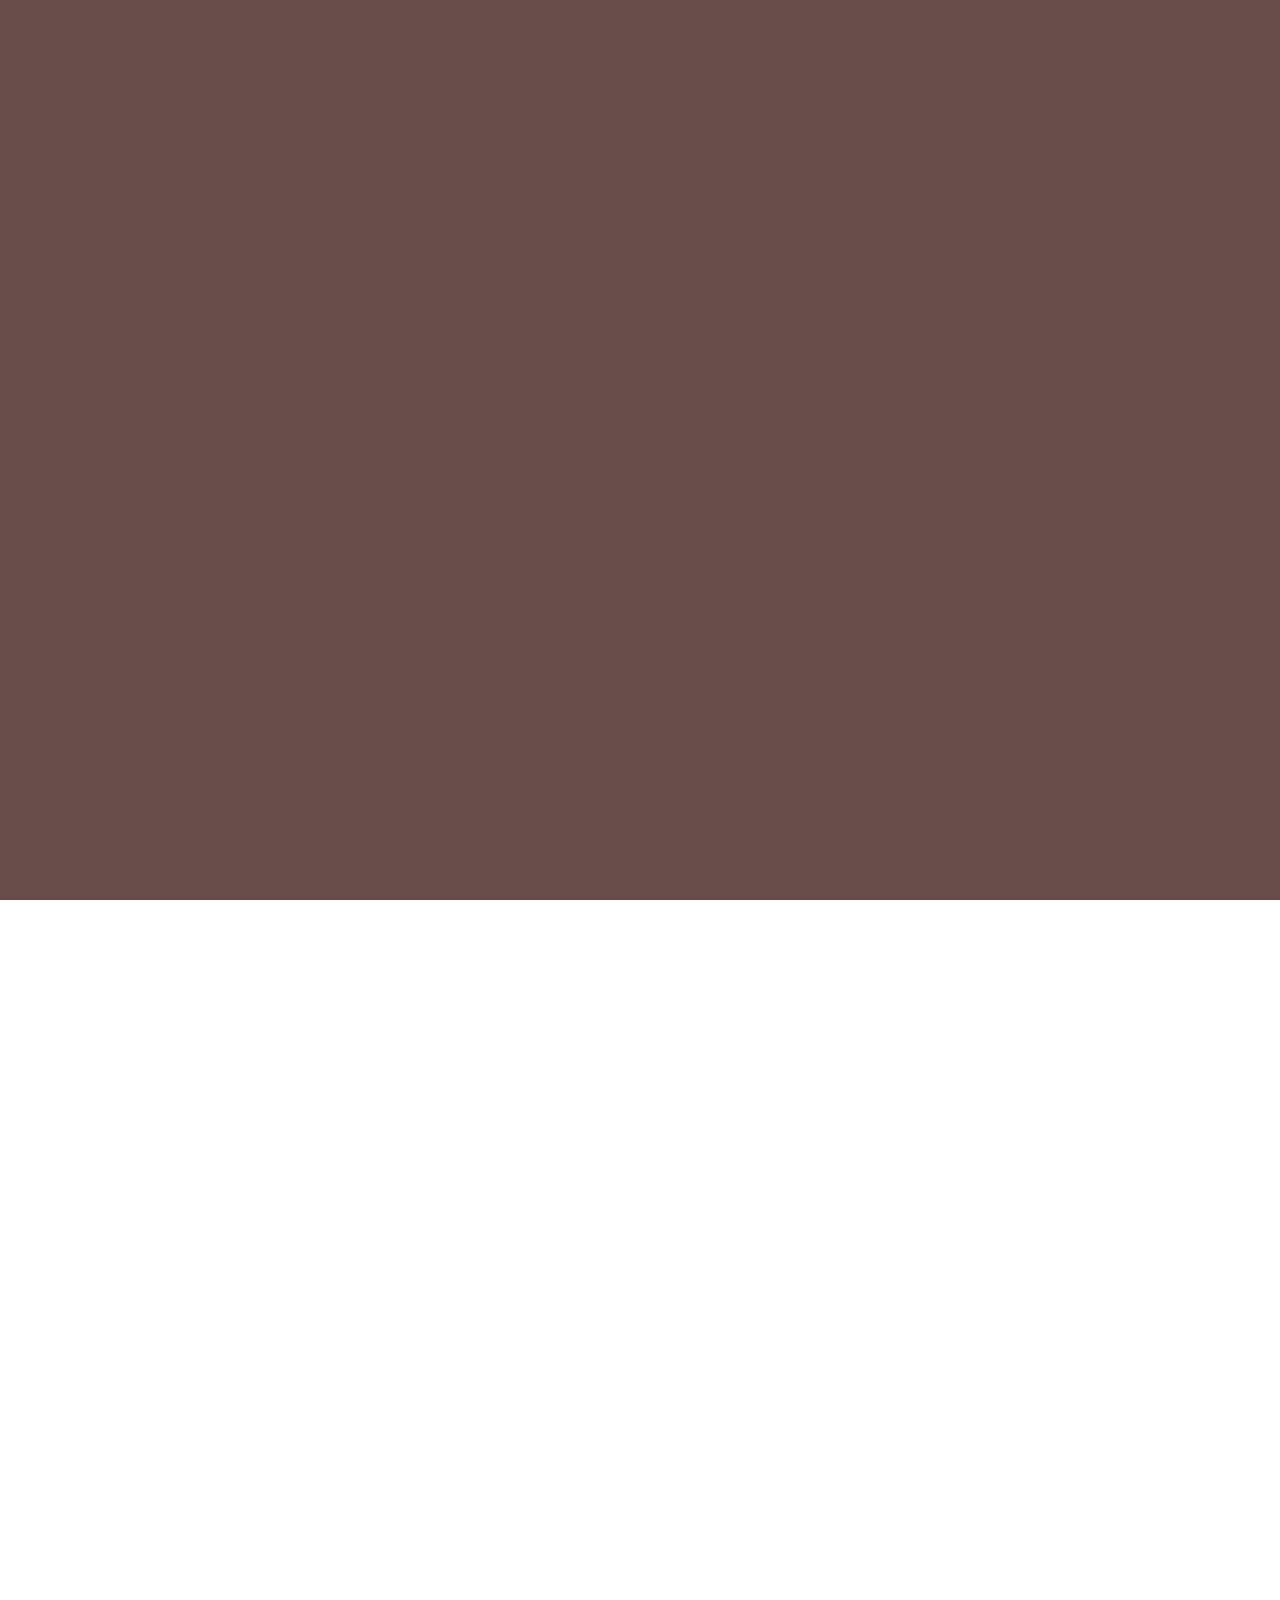
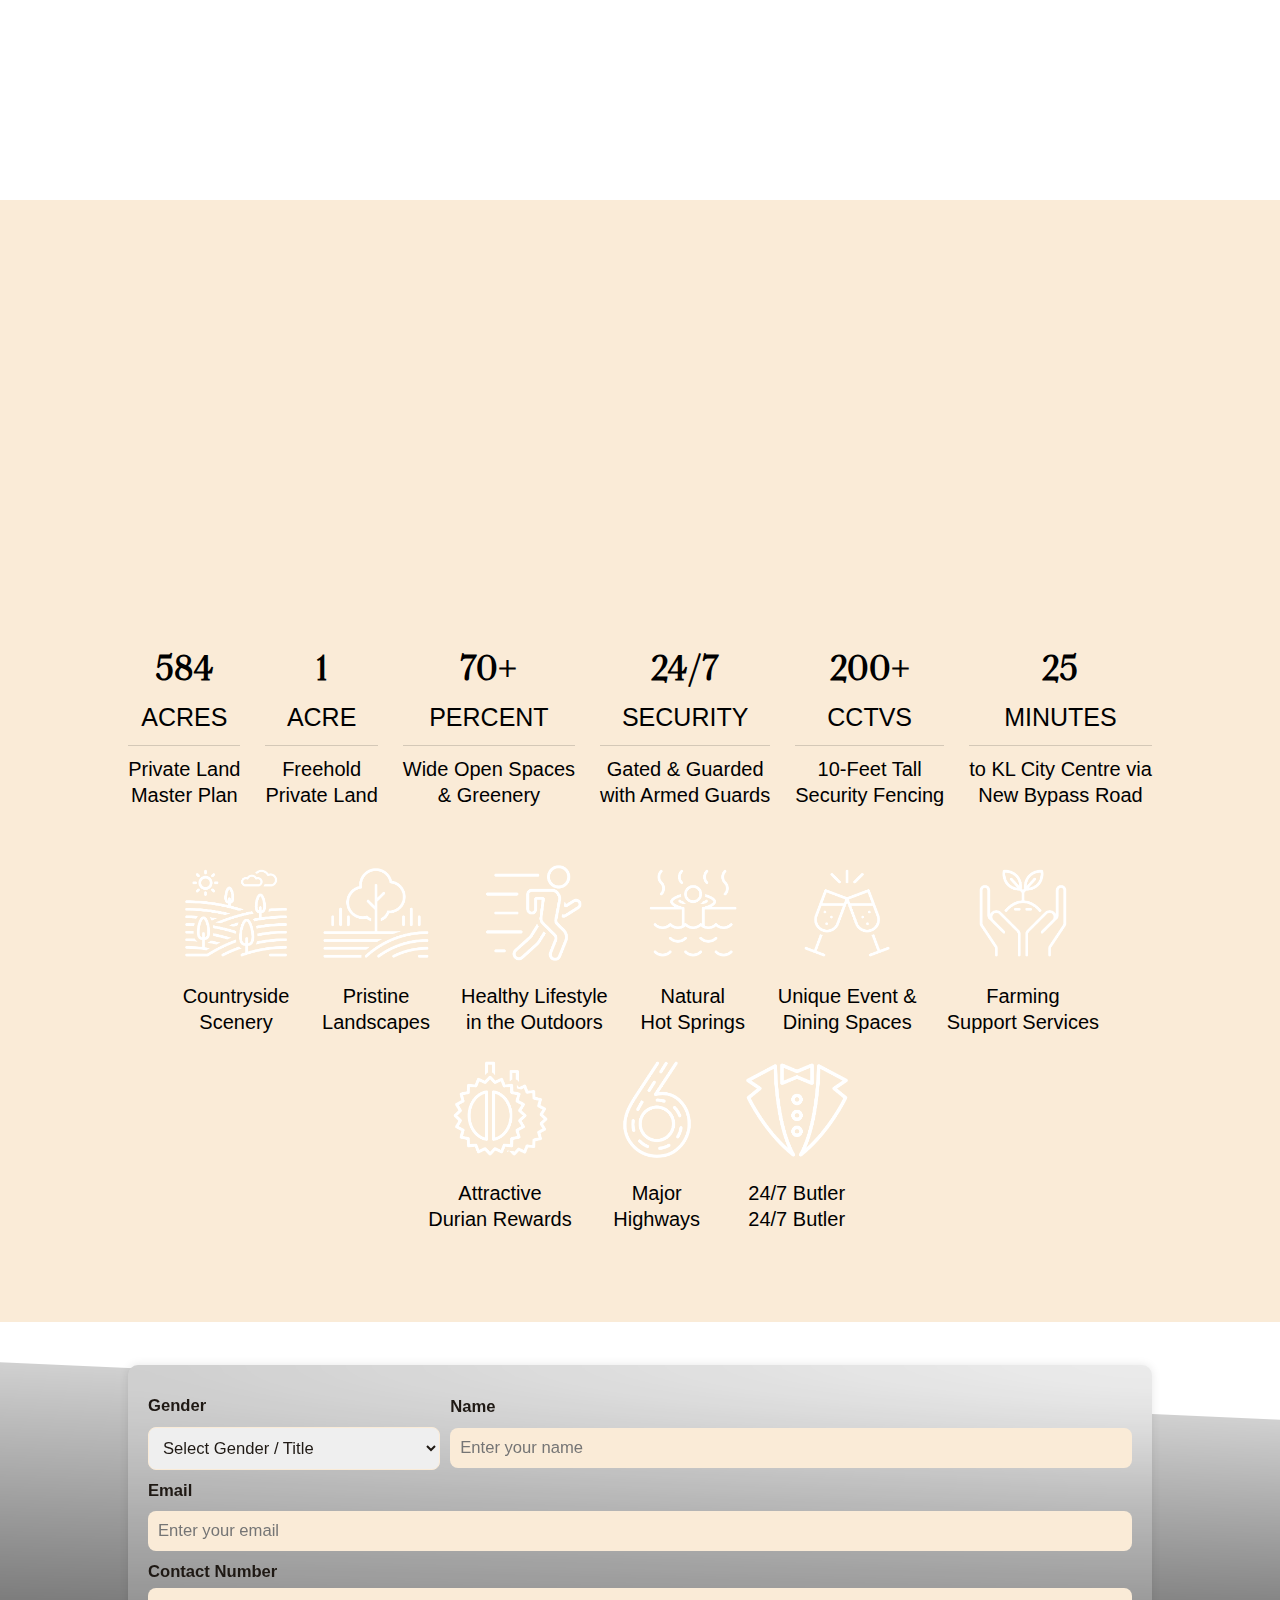
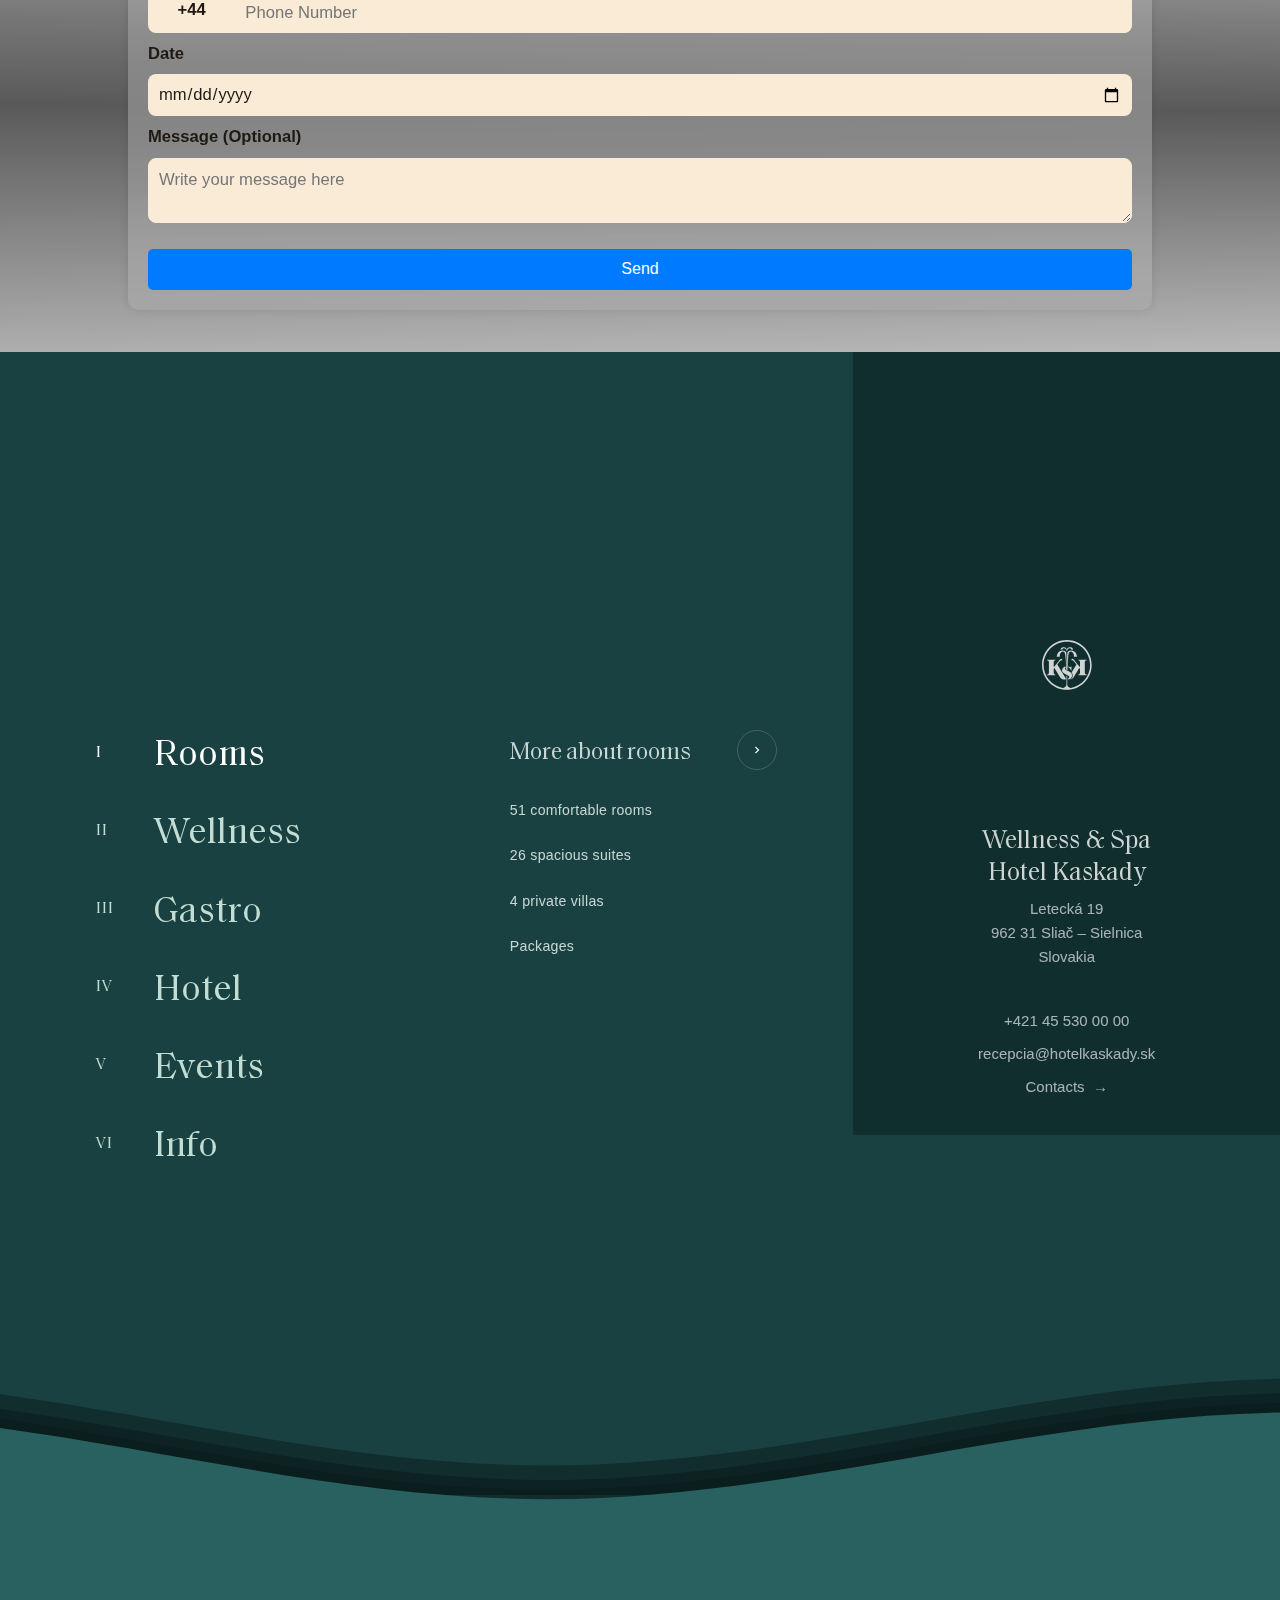
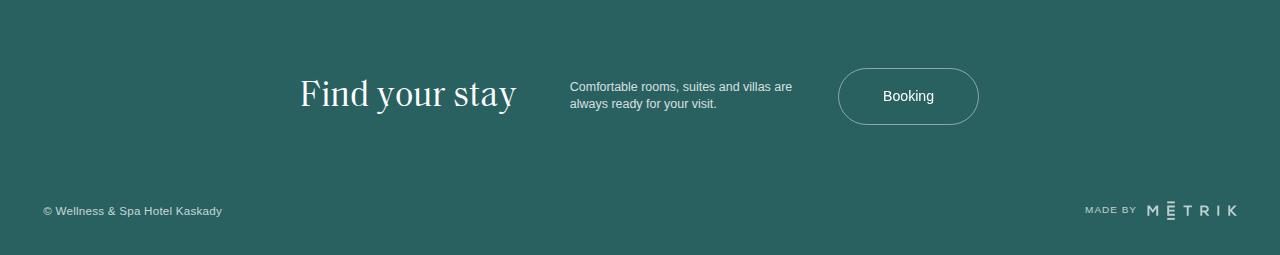
==== anyarahills.html @ d35d2a7c "d" ====
<!DOCTYPE html><!-- Last Published: Tue Nov 19 2024 10:41:06 GMT+0000 (Coordinated Universal Time) --><html data-wf-domain="www.resortkaskady.com" data-wf-page="60b0c490c031f89087d793e7" data-wf-site="60b0c490c031f80841d793e5" lang="sk"><head>
    <meta charset="utf-8">
    <title>Wellness &amp; Spa Hotel Kaskady | Your favorite place</title>
    <meta content="The stay at Wellness &amp; Spa Hotel Kaskady means enjoying every moment. Relax. Find inspiration. Be fascinated." name="description">
    <meta content="Wellness &amp; Spa Hotel Kaskady | Your favorite place" property="og:title">
    <meta content="The stay at Wellness &amp; Spa Hotel Kaskady means enjoying every moment. Relax. Find inspiration. Be fascinated." property="og:description">
    <meta content="sells/images/GgVtozpbyWX4.jpg" property="og:image">
    <meta content="Wellness &amp; Spa Hotel Kaskady | Your favorite place" property="twitter:title">
    <meta content="The stay at Wellness &amp; Spa Hotel Kaskady means enjoying every moment. Relax. Find inspiration. Be fascinated." property="twitter:description">
    <meta content="https://assets.website-files.com/60145755716f2e3b230c1124/602a9cf5f966793514f10085_hotel-kaskady-bg__1920px-3.jpg" property="twitter:image">
    <meta property="og:type" content="website">
    <meta content="summary_large_image" name="twitter:card">
    <meta content="width=device-width, initial-scale=1" name="viewport">
    <meta content="m-cFyQDbORcQg_k_8Sn9NoxxyPGBjOE7nVNSkgwhy8A" name="google-site-verification">
    <link href="sells/css/flGq9BdpFmHP.css" rel="stylesheet" type="text/css">
    <link href="sells/css/form.css" rel="stylesheet" type="text/css">
    <link href="https://fonts.googleapis.com" rel="preconnect">
    <link href="https://fonts.gstatic.com" rel="preconnect" crossorigin="anonymous">
    <script src="sells/sells/js/sR1V71ueuYWH.js" type="text/javascript"></script>
    <script type="text/javascript">
      WebFont.load({
        google: {
          families: ["Poppins:300,regular,500,600:latin,latin-ext"]
        }
      });
    </script>
    <script type="text/javascript">
      ! function(o, c) {
        var n = c.documentElement,
          t = " w-mod-";
        n.className += t + "js", ("ontouchstart" in o || o.DocumentTouch && c instanceof DocumentTouch) && (n.className += t + "touch")
      }(window, document);
    </script>
    <link href="sells/images/OXLt2rkQBcIz.png" rel="shortcut icon" type="image/x-icon">
    <link href="sells/images/jqY4pqpe7zoU.png" rel="apple-touch-icon">
    <link href="https://www.resortkaskady.com/" rel="canonical">
    <style>
      .letter {
        display: inline-block;
      }

      .tricksword {
        white-space: nowrap;
      }
    </style>
  </head>
  <body>
    <div style="display:flex" class="loading">
      <div class="loading__text">Loading</div>
      <div class="loading__bg"></div>
      <div class="loading__wrap">
        <div class="loading__inner">
          <div class="logo__cols--load">
            <div class="kaskady-date--load">2005</div>
          </div>
          <div class="logo--loader-img"></div>
          <div class="logo__cols--load is--left">
          </div>
        </div>
      </div>
    </div>
    <div class="navigation">
      <div class="nav__top">
        <div class="nav__col col-1">
          <div class="nav__menu"><img src="sells/images/KdRLh6AcHv7U.svg" loading="lazy" alt="" id="pointer-events-none" class="icon__cart">
            <div id="pointer-events-none" class="menu-txt">Menu</div>
            <div class="menu-fill"></div>
          </div>
        </div>
        <div class="nav__col">
          <div class="logo__cols">
          </div><a href="/" aria-current="page" class="logo__emblem w-inline-block w--current">
            Chris CK KL 
            <span>Real Estate</span>
          </a>
          <!-- <link rel="prefetch" href="/"> -->
          <div class="div-block-137"><a href="/" aria-current="page" class="logo__emblem w-inline-block w--current">
            Chris CK KL 
            <span>Real Estate</span>
          </a></div>
        </div>
        <div class="nav__col col-2"><a href="#contactsdfds" class="nav__main-btn w-inline-block">
            <div class="menu-txt">Contact</div><img src="sells/images/phbNumMx4SYU.svg" loading="lazy" alt="" id="pointer-events-none" class="icon__cart is--2">
            <div class="menu-fill"></div>
          </a>
          <link rel="prefetch" href="#contactsdfds">
        </div>
      </div>
      <div class="nav__bottom"><a href="/accommodation" class="nav-link w-inline-block">
          <div class="nav-text">Home </div>
          <div class="div-zaloha"></div>
        </a><a href="/wellness-spa" class="nav-link w-inline-block">
          <div class="nav-text">Concept</div>
          <div class="div-zaloha"></div>
        </a><a href="/gastro" class="nav-link w-inline-block">
          <div class="nav-text">The Anyara Reserve</div>
          <div class="div-zaloha"></div>
        </a><a href="/resort" class="nav-link w-inline-block">
          <div class="nav-text">Master Plan</div>
          <div class="div-zaloha"></div>
        </a><a href="/events" class="nav-link w-inline-block">
          <div class="nav-text">About KHK</div>
          <div class="div-zaloha"></div>
        </a><a href="/contacts" class="nav-link w-inline-block">
          <div class="nav-text">contact</div>
          <div class="div-zaloha"></div>
        </a>
        <div class="nav__line--path">
          <div class="nav__line--cursor"></div>
        </div>
        <div class="nav__bottom-line"></div>
      </div>
      <div class="menu">
        <div class="menu__inner">
          <div data-w-id="6708ed31-e1cd-5ded-c89d-1d54296d815e" class="close__anim">
            <div data-w-id="6708ed31-e1cd-5ded-c89d-1d54296d815f" class="close__btn"><img src="sells/images/3dXtLlJVq4OR.svg" loading="lazy" alt="" class="icon__in-btn is--close">
              <div class="close__circle"></div>
            </div>
          </div>
          <div class="menu__bg-wrap">
            <div class="menu__bg--reveal"></div>
            <div class="menu__bg--blend blended"></div><img src="sells/images/Mrsl1ZCHe6BB.jpg" loading="lazy" sizes="100vw" srcset="sells/images/N6mYXrMxb5pe.jpeg 500w, sells/images/WvWcvif4SMRk.jpeg 1080w, sells/images/CqbnOAouVzVC.jpeg 1600w, sells/images/Mrsl1ZCHe6BB.jpg 1712w" alt="Hotel a Spa Resort Kaskady - hlavný vchod" class="menu__bg--img">
          </div>
          <div class="menu__content">
            <div data-duration-in="300" data-duration-out="100" data-current="Tab 1" data-easing="ease" class="nav__tab w-tabs">
              <div class="nav__menu--left w-tab-menu"><a data-w-tab="Tab 1" class="menu__link-block3 w-inline-block w-tab-link w--current">
                  <div>Rooms</div>
                  <div class="menu__num">I</div>
                </a><a data-w-tab="Tab 2" class="menu__link-block3 w-inline-block w-tab-link">
                  <div>Wellness</div>
                  <div class="menu__num is--2">II</div>
                </a><a data-w-tab="Tab 3" class="menu__link-block3 w-inline-block w-tab-link">
                  <div>Gastro</div>
                  <div class="menu__num is--3">III</div>
                </a><a data-w-tab="Tab 4" class="menu__link-block3 w-inline-block w-tab-link">
                  <div>Hotel</div>
                  <div class="menu__num is--4">IV</div>
                </a><a data-w-tab="Tab 5" class="menu__link-block3 w-inline-block w-tab-link">
                  <div>Events</div>
                  <div class="menu__num is--5">V</div>
                </a><a data-w-tab="Tab 6" class="menu__link-block3 is--last w-inline-block w-tab-link">
                  <div>Info</div>
                  <div class="menu__num is--6">VI</div>
                </a></div>
              <div class="nav__menu--right w-tab-content">
                <div data-w-tab="Tab 1" class="tab__pane3 w-tab-pane w--tab-active">
                  <div class="menu__col2--inner"><a href="/accommodation" class="m__c-item is--main w-inline-block">
                      <div>More about rooms</div>
                      <div class="menu__plus"><img src="sells/images/vPLtL82MR2KX.svg" loading="lazy" alt="Tlačítko pokračovať na ďalšiu webovú stránku" class="tab__icon"><img src="sells/images/yTc3OErjDEbA.svg" loading="lazy" alt="" class="menu__plus--icon">
                        <div class="menu__plus--circle"></div>
                        <div class="menu__plus--fill"></div>
                      </div>
                    </a>
                    <div class="w-dyn-list">
                      <div role="list" class="w-dyn-items">
                        <div role="listitem" class="m__c-item w-dyn-item"><a href="/accommodation/rooms" class="m__c-link w-inline-block">
                            <div class="m__c-link-text">51 comfortable rooms</div>
                          </a></div>
                        <div role="listitem" class="m__c-item w-dyn-item"><a href="/accommodation/suites" class="m__c-link w-inline-block">
                            <div class="m__c-link-text">26 spacious suites</div>
                          </a></div>
                        <div role="listitem" class="m__c-item w-dyn-item"><a href="/accommodation/villas" class="m__c-link w-inline-block">
                            <div class="m__c-link-text">4 private villas</div>
                          </a></div>
                        <div role="listitem" class="m__c-item w-dyn-item"><a href="/accommodation/packages" class="m__c-link w-inline-block">
                            <div class="m__c-link-text">Packages</div>
                          </a></div>
                      </div>
                    </div>
                  </div>
                </div>
                <div data-w-tab="Tab 2" class="tab__pane3 w-tab-pane">
                  <div class="menu__col2--inner"><a href="/wellness-spa" class="m__c-item is--main w-inline-block">
                      <div>More about Wellness</div>
                      <div class="menu__plus"><img src="sells/images/vPLtL82MR2KX.svg" loading="lazy" alt="Tlačítko pokračovať na ďalšiu webovú stránku" class="tab__icon"><img src="sells/images/yTc3OErjDEbA.svg" loading="lazy" alt="" class="menu__plus--icon">
                        <div class="menu__plus--circle"></div>
                        <div class="menu__plus--fill"></div>
                      </div>
                    </a>
                    <div class="m__c-links--wrap w-dyn-list">
                      <div role="list" class="m__c-list w-dyn-items">
                        <div role="listitem" class="m__c-item w-dyn-item"><a href="/wellness-spa/thermal-pools" class="m__c-link w-inline-block">
                            <div class="m__c-link-text">Thermal pools</div>
                          </a></div>
                        <div role="listitem" class="m__c-item w-dyn-item"><a href="/wellness-spa/body-massages-treatments" class="m__c-link w-inline-block">
                            <div class="m__c-link-text">Massages and treatments</div>
                          </a></div>
                        <div role="listitem" class="m__c-item w-dyn-item"><a href="/wellness-spa/sauna-world" class="m__c-link w-inline-block">
                            <div class="m__c-link-text">Sauna world</div>
                          </a></div>
                        <div role="listitem" class="m__c-item w-dyn-item"><a href="/wellness-spa/thai-massages" class="m__c-link w-inline-block">
                            <div class="m__c-link-text">Thai massages</div>
                          </a></div>
                        <div role="listitem" class="m__c-item w-dyn-item"><a href="/wellness-spa/exotic-massages-treatments" class="m__c-link w-inline-block">
                            <div class="m__c-link-text">Bali massages and treatments</div>
                          </a></div>
                        <div role="listitem" class="m__c-item w-dyn-item"><a href="/wellness-spa/ayurvedic-healing-treatments" class="m__c-link w-inline-block">
                            <div class="m__c-link-text">Ayurvedic healing treatments</div>
                          </a></div>
                        <div role="listitem" class="m__c-item w-dyn-item"><a href="/wellness-spa/relaxing-body-wraps" class="m__c-link w-inline-block">
                            <div class="m__c-link-text">Relaxing body wraps</div>
                          </a></div>
                        <div role="listitem" class="m__c-item w-dyn-item"><a href="/wellness-spa/beauty-care" class="m__c-link w-inline-block">
                            <div class="m__c-link-text">Beauty care</div>
                          </a></div>
                      </div>
                    </div>
                  </div>
                </div>
                <div data-w-tab="Tab 3" class="tab__pane3 w-tab-pane">
                  <div class="menu__col2--inner"><a href="/gastro" class="m__c-item is--main w-inline-block">
                      <div>More about gastro</div>
                      <div class="menu__plus"><img src="sells/images/vPLtL82MR2KX.svg" loading="lazy" alt="Tlačítko pokračovať na ďalšiu webovú stránku" class="tab__icon"><img src="sells/images/yTc3OErjDEbA.svg" loading="lazy" alt="" class="menu__plus--icon">
                        <div class="menu__plus--circle"></div>
                        <div class="menu__plus--fill"></div>
                      </div>
                    </a>
                    <div class="m__c-links--wrap w-dyn-list">
                      <div role="list" class="m__c-list w-dyn-items">
                        <div role="listitem" class="m__c-item w-dyn-item"><a href="/gastro/restaurant" class="m__c-link w-inline-block">
                            <div class="m__c-link-text">Restaurant</div>
                          </a></div>
                        <div role="listitem" class="m__c-item w-dyn-item"><a href="/gastro/lobby-bar" class="m__c-link w-inline-block">
                            <div class="m__c-link-text">Lobby bar</div>
                          </a></div>
                        <div role="listitem" class="m__c-item w-dyn-item"><a href="/gastro/genuine-restaurant" class="m__c-link w-inline-block">
                            <div class="m__c-link-text">Koliba</div>
                          </a></div>
                      </div>
                    </div>
                  </div>
                </div>
                <div data-w-tab="Tab 4" class="tab__pane3 w-tab-pane">
                  <div class="menu__col2--inner"><a href="/resort" class="m__c-item is--main w-inline-block">
                      <div>More about hotel</div>
                      <div class="menu__plus"><img src="sells/images/vPLtL82MR2KX.svg" loading="lazy" alt="Tlačítko pokračovať na ďalšiu webovú stránku" class="tab__icon"><img src="sells/images/yTc3OErjDEbA.svg" loading="lazy" alt="" class="menu__plus--icon">
                        <div class="menu__plus--circle"></div>
                        <div class="menu__plus--fill"></div>
                      </div>
                    </a>
                    <div class="m__c-links--wrap">
                      <div class="m__c-list"><a href="/resort/kaskady-inclusive-services" class="m__c-item non-cms w-inline-block">
                          <div class="m__c-link-text">Kaskady Inclusive services</div>
                        </a><a href="/resort/gallery" class="m__c-item non-cms w-inline-block">
                          <div class="m__c-link-text">Galleries</div>
                        </a><a href="/resort/activities-trips" class="m__c-item non-cms w-inline-block">
                          <div class="m__c-link-text">Activities and trips</div>
                        </a></div>
                    </div>
                  </div>
                </div>
                <div data-w-tab="Tab 5" class="tab__pane3 w-tab-pane">
                  <div class="menu__col2--inner"><a href="/events" class="m__c-item is--main w-inline-block">
                      <div>More about events</div>
                      <div class="menu__plus"><img src="sells/images/vPLtL82MR2KX.svg" loading="lazy" alt="Tlačítko pokračovať na ďalšiu webovú stránku" class="tab__icon"><img src="sells/images/yTc3OErjDEbA.svg" loading="lazy" alt="" class="menu__plus--icon">
                        <div class="menu__plus--circle"></div>
                        <div class="menu__plus--fill"></div>
                      </div>
                    </a>
                    <div class="m__c-links--wrap">
                      <div class="m__c-list"><a href="/eventy/for-companies" class="m__c-item non-cms w-inline-block">
                          <div class="m__c-link-text">For companies</div>
                        </a><a href="/eventy/weddings-and-celebrations" class="m__c-item non-cms w-inline-block">
                          <div class="m__c-link-text">Weddings and celebrations</div>
                        </a></div>
                    </div>
                  </div>
                </div>
                <div data-w-tab="Tab 6" class="tab__pane3 w-tab-pane">
                  <div class="menu__col2--inner">
                    <div class="m__c-links--wrap w-dyn-list">
                      <div role="list" class="m__c-list w-dyn-items">
                        <div role="listitem" class="m__c-item w-dyn-item"><a href="/informations/important-information" class="m__c-link w-inline-block">
                            <div class="m__c-link-text">Important information</div>
                          </a></div>
                        <div role="listitem" class="m__c-item w-dyn-item"><a href="/informations/loyalty-program" class="m__c-link w-inline-block">
                            <div class="m__c-link-text">Loyalty program</div>
                          </a></div>
                        <div role="listitem" class="m__c-item w-dyn-item"><a href="/informations/we-think-ecologically" class="m__c-link w-inline-block">
                            <div class="m__c-link-text">We think ecologically</div>
                          </a></div>
                        <div role="listitem" class="m__c-item w-dyn-item"><a href="/informations/dual-education" class="m__c-link w-inline-block">
                            <div class="m__c-link-text">Dual education</div>
                          </a></div>
                      </div>
                    </div>
                    <div class="w-dyn-list">
                      <div role="list" class="w-dyn-items">
                        <div role="listitem" class="m__c-item w-dyn-item"><a href="https://cdn.prod.website-files.com/60b0c490c031f8ca86d793e8/60b4d02c2823760d7a88487f_GENERAL-CONTRACT-TERMS.pdf" class="m__c-link w-inline-block">
                            <div class="m__c-link-text">General contract terms</div>
                          </a></div>
                      </div>
                    </div>
                  </div>
                </div>
              </div>
            </div>
          </div>
          <div class="menu__column is--3">
            <div class="menu__col3--bg"></div>
            <div class="footer__col3--inner"><a href="/" aria-current="page" class="menu__logo-link w-inline-block w--current"><img src="sells/images/2veCRWmZIHTA.svg" loading="lazy" alt="Logo Kaskady - biele" class="menu__logo"></a>
              <div class="menu__adress">
                <div class="f-cont">
                  <div class="f-cont__title">Hotel &amp; Spa<br>Resort Kaskady</div><a href="https://goo.gl/maps/vLiqq4ydeUbgNubE8" target="_blank" class="f-cont__address in--nav w-inline-block">
                    <div>Letecká 19<br>962 31 Sliač – Sielnica<br>Slovakia</div>
                  </a>
                </div>
                <div class="f-cont"><a href="tel:+421455300000" class="acc__contact-link in--footer w-inline-block">
                    <div>+421 45 530 00 00</div>
                    <div class="acc__cl__line is--white"></div>
                  </a><a href="mailto:recepcia@hotelkaskady.sk?subject=Recepcia%20-%20kontakt%20z%20webu" class="acc__contact-link in--footer w-inline-block">
                    <div>recepcia@hotelkaskady.sk</div>
                    <div class="acc__cl__line is--white"></div>
                  </a><a href="/contacts" class="acc__contact-link in--footer w-inline-block">
                    <div>Contacts &nbsp;→</div>
                    <div class="acc__cl__line is--white"></div>
                  </a></div>
              </div>
              <div class="menu__socials"><a href="https://www.tripadvisor.com/Hotel_Review-g274940-d1189448-Reviews-or20-Hotel_Spa_Resort_Kaskady-Sliac_Banska_Bystrica_Region.html" target="_blank" class="menu__social w-inline-block">
                  <div class="div-zaloha"></div><img src="sells/images/tgVh3HYP052I.svg" loading="lazy" alt="Trip advisor logo emblem svg" class="icon-social">
                </a><a href="https://www.facebook.com/hotelkaskady.sk" target="_blank" class="menu__social w-inline-block">
                  <div class="div-zaloha"></div><img src="sells/images/IpWSnoGYCxIF.svg" loading="lazy" alt="" class="icon-social">
                </a><a href="https://www.instagram.com/wellness_spa_hotel_kaskady/" target="_blank" class="menu__social w-inline-block">
                  <div class="div-zaloha"></div><img src="sells/images/jShzzV3n2kmW.svg" loading="lazy" alt="" class="icon-social">
                </a><a href="https://www.youtube.com/channel/UCQjJq5YMxYu6JitAHMRqdAw" target="_blank" class="menu__social w-inline-block">
                  <div class="div-zaloha"></div><img src="sells/images/6Sbsr7uKy9XD.svg" loading="lazy" alt="" class="icon-social">
                </a></div>
            </div>
          </div>
        </div>
        <div class="menu__bg"></div>
      </div>
      <div class="left-bg-blur">
        <div class="embed-code-2 w-embed">
          <style>
            .left-bg-blur {
              backdrop-filter: blur(8px);
              -webkit-backdrop-filter: blur(8px);
            }
          </style>
        </div>
      </div>
      <div class="embed-code w-embed">
        <style type="text/css">
          @media only screen and (min-width: 1560px) {
            body {
              font-size: 17px;
            }
          }

          @media only screen and (min-width: 992px) and (max-width: 1200px) {
            p {
              font-size: 12.48px;
            }
          }

          .body-load {
            overflow: hidden;
            height: 100vh;
          }

          #hide-scrollbar::-webkit-scrollbar {
            overflow-y: hidden;
            width: 0px !important;
            background: transparent !important;
          }

          #hide-scrollbar {
            overflow: -moz-scrollbars-none;
          }

          #hide-scrollbar {
            -ms-overflow-style: none;
          }

          .follow__bg {
            pointer-events: none;
          }

          .room__page-box {
            mix-blend-mode: multiply;
          }

          .blended {
            mix-blend-mode: multiply;
          }

          .blured {
            backdrop-filter: blur(15px);
            -webkit-backdrop-filter: blur(15px)
          }

          .blured-8 {
            backdrop-filter: blur(8px);
            -webkit-backdrop-filter: blur(8px)
          }

          .marquee {
            position: relative;
            overflow: hidden;
            --offset: 15vh;
            --move-initial: calc(-25% + var(--offset));
            --move-final: calc(-50% + var(--offset));
          }

          .marquee__inner {
            width: fit-content;
            display: flex;
            position: relative;
            transform: translate3d(var(--move-initial), 0, 0);
            animation: marquee 10s linear infinite;
          }

          .marquee span {
            font-size: 15vh;
            padding: 0 15vh;
            white-space: nowrap;
            color: #e7e3de;
            font-family: Saoltext, sans-serif;
            font-weight: 400;
          }

          #marquee--is-white span {
            color: white !important;
          }

          @keyframes marquee {
            0% {
              transform: translate3d(var(--move-initial), 0, 0);
            }

            100% {
              transform: translate3d(var(--move-final), 0, 0);
            }
          }

          #pointer-events-none {
            pointer-events: none;
          }

          img {
            -webkit-touch-callout: none;
            -webkit-user-select: none;
            -khtml-user-select: none;
            -moz-user-select: none;
            -ms-user-select: none;
            user-select: none;
          }

          input,
          textarea {
            -webkit-appearance: none;
            -moz-appearance: none;
            appearance: none;
          }

          .drag-slider-container {
            overflow-x: hidden;
          }

          .drag-slider-slidable {
            will-change: transform;
          }
        </style>
      </div>
    </div>
    <div class="sec__page1 is--main">
      <div class="container c-scroll-hide">
        <div class="h-toptitle2 in--home">For Those Who</div>
        <h1 class="h-main fadesideuvod tricks">Live The Extraordinary</h1>
      </div><a href="/informations/offer-during-covid-19" class="circle-info w-inline-block">
        <div class="info-circle-lottie" data-w-id="24739afa-0fec-a3d2-4d68-d6ee9285bcee" data-animation-type="lottie" data-src="https://cdn.prod.website-files.com/60b0c490c031f80841d793e5/60b0c490c031f82264d798ac_circle-line-anim13.json" data-loop="1" data-direction="1" data-autoplay="1" data-is-ix2-target="0" data-renderer="svg" data-default-duration="13" data-duration="0"></div>
        <div class="circle-p">IMPORTANT INFO</div>
      </a>
      <div class="slider__200vh">
        <div class="slider__100vh">
          <div class="kaskady__slider">
            <div class="kaskady__bg-overlay blended"></div>
            <div class="kaskady__bgs">
              <div class="kaskady__bgs--inner">
                <div class="kaskady__container">
                  <div style="width:100vw" class="kaskady__img--out"><img src="sells/images/slider-1.jpg" alt="Gastronómia v kolibe Kaskady" class="kaskady-img bg-anim1"></div>
                  <div class="kaskady__img--out2"><img src="sells/images/slider-2.jpg" class="kaskady-img bg-anim2"></div><img src="sells/images/slider-3.jpg" alt="Resort Kaskady pool"class="kaskady-img--last">
                  <div style="width:100vw" class="kaskady__img--out"><img src="sells/images/slider-4.jpg" alt="Gastronómia v kolibe Kaskady" class="kaskady-img bg-anim1"></div>
                </div>
              </div>
            </div>
          </div>
        </div>
      </div>
    </div>
    <div id="resort" class="sec__all s-bg-white">
      <!-- Start Video Banner -->
      <div class="sec s-home-start ">
                  <!-- Start Video Banner -->
                   <div class="video-container">
                    <div class="video-banner" style="text-align: center;">
                      <iframe width="1000" height="500" src="https://www.youtube.com/embed/DCbwAX3jFq0?si=pvRsPLrth2w6hlLv" title="YouTube video player" frameborder="0" allow="accelerometer; autoplay; clipboard-write; encrypted-media; gyroscope; picture-in-picture; web-share" referrerpolicy="strict-origin-when-cross-origin" allowfullscreen style="margin: auto;"></iframe>
                     </div>
                   </div>

                  <!-- End Video Banner -->

      </div>
      <!-- End Video Banner -->

      <!-- Start 3td Section -->
      <div class="sec s-padd-overflow" style="background-color: antiquewhite;">
        <div class="container c-height-85vh">
          <h2 id="miraclein1" class="welcome-title wt-home miraclefade1 tricks">A PRESTIGIOUS PRIVATE DEVELOPMENT OFFERING MODERN COUNTRYSIDE LIVING AMONGST <span class="s-wel">ACRES OF NATURAL GREEN SURROUNDINGS WITHIN KLANG VALLEY.</span>
          </h2>
          <div class="item-number-counter-wrapper">
            <div class="item-number">
              <h3 class="item-number-title">584</h3>
              <p class="item-number-sub-title">ACRES</p>
              <span class="item-def">Private Land <br> Master Plan</span>
            </div>
            <div class="item-number">
              <h3 class="item-number-title">1</h3>
              <p class="item-number-sub-title">ACRE</p>
              <span class="item-def">Freehold <br>
                Private Land</span>
            </div>
            <div class="item-number">
              <h3 class="item-number-title">70+</h3>
              <p class="item-number-sub-title">PERCENT</p>
              <span class="item-def">Wide Open Spaces <br>& Greenery</span>
            </div>
            <div class="item-number">
              <h3 class="item-number-title">24/7</h3>
              <p class="item-number-sub-title">SECURITY</p>
              <span class="item-def">Gated & Guarded<br> with Armed Guards</span>
            </div>
            <div class="item-number">
              <h3 class="item-number-title">200+</h3>
              <p class="item-number-sub-title">CCTVS</p>
              <span class="item-def">10-Feet Tall <br>Security Fencing</span>
            </div>
            <div class="item-number">
              <h3 class="item-number-title">25</h3>
              <p class="item-number-sub-title">MINUTES</p>
              <span class="item-def">to KL City Centre via <br> New Bypass Road</span>
            </div>
          </div>
          <div class="item-image-counter-wrapper">
            <div class="item-number">
              <div class="item-img">
                <img src="sells/images/com-logo1.png" alt="">
              </div>
              <span class="item-img-title">Countryside <br>
                Scenery</span>
            </div>
            <div class="item-number">
              <div class="item-number">
                <div class="item-img">
                  <img src="sells/images/com-logo2.png" alt="">
                </div>
                <span class="item-img-title">Pristine <br>
                  Landscapes</span>
              </div>
            </div>
            <div class="item-number">
              <div class="item-number">
                <div class="item-img">
                  <img src="sells/images/com-logo3.png" alt="">
                </div>
                <span class="item-img-title">Healthy Lifestyle <br>
                  in the Outdoors</span>
              </div>
            </div>
            <div class="item-number">
              <div class="item-number">
                <div class="item-img">
                  <img src="sells/images/com-logo4.png" alt="">
                </div>
                <span class="item-img-title">Natural <br>
                  Hot Springs</span>
              </div>
            </div>
            <div class="item-number">
              <div class="item-number">
                <div class="item-img">
                  <img src="sells/images/com-logo5.png" alt="">
                </div>
                <span class="item-img-title">Unique Event & <br>
                  Dining Spaces</span>
              </div>
            </div>
            <div class="item-number">
              <div class="item-number">
                <div class="item-img">
                  <img src="sells/images/com-logo6.png" alt="">
                </div>
                <span class="item-img-title">Farming <br>
                  Support Services</span>
              </div>
            </div>
            <div class="item-number">
              <div class="item-number">
                <div class="item-img">
                  <img src="sells/images/com-logo7.png" alt="">
                </div>
                <span class="item-img-title">Attractive <br>
                  Durian Rewards</span>
              </div>
            </div>
            <div class="item-number">
              <div class="item-number">
                <div class="item-img">
                  <img src="sells/images/com-logo8.png" alt="">
                </div>
                <span class="item-img-title">Major <br>
                  Highways</span>
              </div>
            </div>
            <div class="item-number">
              <div class="item-number">
                <div class="item-img">
                  <img src="sells/images/com-logo9.png" alt="">
                </div>
                <span class="item-img-title">24/7 Butler <br>
                  24/7 Butler</span>
              </div>
            </div>
          </div>
        </div>
      </div>
      <!-- End 3td Section -->


      <div class="sec footer-cta" id="contactsdfds">
        <div class="container c-abs-cta">
          <form id="contactForm" method="POST" action="send_mail.php">
            <!-- Step 1: Select Gender -->
             <div class="nameing-display">
                <div class="main-gen">
                    <label for="gender">Gender</label>
                    <select id="gender" name="gender" required>
                      <option value="">Select Gender / Title</option>
                      <option value="Mr">MR</option>
                      <option value="Mrs">MRS</option>
                      <option value="Miss">MISS</option>
                      <option value="Dr">DR</option>
                      <option value="Dato">DATO</option>
                      <option value="Dato Sri">DATO SRI</option>
                      <option value="Datin">DATIN</option>
                      <option value="Tan Sri">TAN SRI</option>
                      <option value="Puan Sri">PUAN SRI</option>
                    </select>
                </div>
                <div class="main-name">
                    <label for="name">Name</label>
                    <input type="text" id="name" name="name" placeholder="Enter your name" required>
                </div>
             </div>
            <!-- Step 3: Write Email -->
            <label for="email">Email</label>
            <input type="email" id="email" name="email" placeholder="Enter your email" required>
    
            <!-- Step 4: Country Code and Phone Number -->
            <label for="contact">Contact Number</label>
            <div class="select-box">
                <div class="selected-option">
                    <div>
                        <span class="iconify" data-icon="flag:gb-4x3"></span>
                        <strong>+44</strong>
                    </div>
                    <input type="tel" id="contact" name="contact" placeholder="Phone Number" required>
                </div>
                <div class="options">
                    <input type="text" class="search-box" placeholder="Search Country Name">
                    <ol></ol>
                </div>
            </div>
    
            <!-- Step 5: Pick the Date -->
            <label for="date">Date</label>
            <input type="date" id="date" name="date" required>
    
            <!-- Step 6: Optional Message -->
            <label for="message">Message (Optional)</label>
            <textarea id="message" name="message" placeholder="Write your message here"></textarea>
    
            <!-- Submit Button -->
            <button type="submit">Send</button>
        </form>
        </div>
        <div class="_3d-transform is--flex">
          <div class="bg__rotate _w--footer">
<img src="https://cdn.prod.website-files.com/60b0c490c031f80841d793e5/60b0c490c031f86bfbd79540_2-izbova-suita-prestige-1.jpg" alt="Ubytovanie v resorte Kaskady" class="img__rotate">
            <div class="bg--gradient-1"></div>
          </div>
        </div>
      </div>

    </div>




    </div>
    <div class="footer3">
      <div data-w-id="ca4e4518-21c1-d5b2-39dc-4d60f81a5ef9" class="footer__inner3">
        <div class="div-block-133">
          <div data-duration-in="300" data-duration-out="100" data-current="Tab 1" data-easing="ease" class="nav__tab w-tabs">
            <div class="nav__menu--left w-tab-menu"><a data-w-tab="Tab 1" class="menu__link-block3 w-inline-block w-tab-link w--current">
                <div>Rooms</div>
                <div class="menu__num">I</div>
              </a><a data-w-tab="Tab 2" class="menu__link-block3 w-inline-block w-tab-link">
                <div>Wellness</div>
                <div class="menu__num is--2">II</div>
              </a><a data-w-tab="Tab 3" class="menu__link-block3 w-inline-block w-tab-link">
                <div>Gastro</div>
                <div class="menu__num is--3">III</div>
              </a><a data-w-tab="Tab 4" class="menu__link-block3 w-inline-block w-tab-link">
                <div>Hotel</div>
                <div class="menu__num is--4">IV</div>
              </a><a data-w-tab="Tab 5" class="menu__link-block3 w-inline-block w-tab-link">
                <div>Events</div>
                <div class="menu__num is--5">V</div>
              </a><a data-w-tab="Tab 6" class="menu__link-block3 is--last w-inline-block w-tab-link">
                <div>Info</div>
                <div class="menu__num is--6">VI</div>
              </a></div>
            <div class="nav__menu--right w-tab-content">
              <div data-w-tab="Tab 1" class="tab__pane3 w-tab-pane w--tab-active">
                <div class="menu__col2--inner"><a href="/accommodation" class="m__c-item is--main w-inline-block">
                    <div>More about rooms</div>
                    <div class="menu__plus"><img src="sells/images/vPLtL82MR2KX.svg" loading="lazy" alt="Tlačítko pokračovať na ďalšiu webovú stránku" class="tab__icon"><img src="sells/images/yTc3OErjDEbA.svg" loading="lazy" alt="" class="menu__plus--icon">
                      <div class="menu__plus--circle"></div>
                      <div class="menu__plus--fill"></div>
                    </div>
                  </a>
                  <div class="w-dyn-list">
                    <div role="list" class="w-dyn-items">
                      <div role="listitem" class="m__c-item w-dyn-item"><a href="/accommodation/rooms" class="m__c-link w-inline-block">
                          <div class="m__c-link-text">51 comfortable rooms</div>
                        </a></div>
                      <div role="listitem" class="m__c-item w-dyn-item"><a href="/accommodation/suites" class="m__c-link w-inline-block">
                          <div class="m__c-link-text">26 spacious suites</div>
                        </a></div>
                      <div role="listitem" class="m__c-item w-dyn-item"><a href="/accommodation/villas" class="m__c-link w-inline-block">
                          <div class="m__c-link-text">4 private villas</div>
                        </a></div>
                      <div role="listitem" class="m__c-item w-dyn-item"><a href="/accommodation/packages" class="m__c-link w-inline-block">
                          <div class="m__c-link-text">Packages</div>
                        </a></div>
                    </div>
                  </div>
                </div>
              </div>
              <div data-w-tab="Tab 2" class="tab__pane3 w-tab-pane">
                <div class="menu__col2--inner"><a href="/wellness-spa" class="m__c-item is--main w-inline-block">
                    <div>More about Wellness</div>
                    <div class="menu__plus"><img src="sells/images/vPLtL82MR2KX.svg" loading="lazy" alt="Tlačítko pokračovať na ďalšiu webovú stránku" class="tab__icon"><img src="sells/images/yTc3OErjDEbA.svg" loading="lazy" alt="" class="menu__plus--icon">
                      <div class="menu__plus--circle"></div>
                      <div class="menu__plus--fill"></div>
                    </div>
                  </a>
                  <div class="m__c-links--wrap w-dyn-list">
                    <div role="list" class="m__c-list w-dyn-items">
                      <div role="listitem" class="m__c-item w-dyn-item"><a href="/wellness-spa/thermal-pools" class="m__c-link w-inline-block">
                          <div class="m__c-link-text">Thermal pools</div>
                        </a></div>
                      <div role="listitem" class="m__c-item w-dyn-item"><a href="/wellness-spa/body-massages-treatments" class="m__c-link w-inline-block">
                          <div class="m__c-link-text">Massages and treatments</div>
                        </a></div>
                      <div role="listitem" class="m__c-item w-dyn-item"><a href="/wellness-spa/sauna-world" class="m__c-link w-inline-block">
                          <div class="m__c-link-text">Sauna world</div>
                        </a></div>
                      <div role="listitem" class="m__c-item w-dyn-item"><a href="/wellness-spa/thai-massages" class="m__c-link w-inline-block">
                          <div class="m__c-link-text">Thai massages</div>
                        </a></div>
                      <div role="listitem" class="m__c-item w-dyn-item"><a href="/wellness-spa/exotic-massages-treatments" class="m__c-link w-inline-block">
                          <div class="m__c-link-text">Bali massages and treatments</div>
                        </a></div>
                      <div role="listitem" class="m__c-item w-dyn-item"><a href="/wellness-spa/ayurvedic-healing-treatments" class="m__c-link w-inline-block">
                          <div class="m__c-link-text">Ayurvedic healing treatments</div>
                        </a></div>
                      <div role="listitem" class="m__c-item w-dyn-item"><a href="/wellness-spa/relaxing-body-wraps" class="m__c-link w-inline-block">
                          <div class="m__c-link-text">Relaxing body wraps</div>
                        </a></div>
                      <div role="listitem" class="m__c-item w-dyn-item"><a href="/wellness-spa/beauty-care" class="m__c-link w-inline-block">
                          <div class="m__c-link-text">Beauty care</div>
                        </a></div>
                    </div>
                  </div>
                </div>
              </div>
              <div data-w-tab="Tab 3" class="tab__pane3 w-tab-pane">
                <div class="menu__col2--inner"><a href="/gastro" class="m__c-item is--main w-inline-block">
                    <div>More about gastro</div>
                    <div class="menu__plus"><img src="sells/images/vPLtL82MR2KX.svg" loading="lazy" alt="Tlačítko pokračovať na ďalšiu webovú stránku" class="tab__icon"><img src="sells/images/yTc3OErjDEbA.svg" loading="lazy" alt="" class="menu__plus--icon">
                      <div class="menu__plus--circle"></div>
                      <div class="menu__plus--fill"></div>
                    </div>
                  </a>
                  <div class="m__c-links--wrap w-dyn-list">
                    <div role="list" class="m__c-list w-dyn-items">
                      <div role="listitem" class="m__c-item w-dyn-item"><a href="/gastro/restaurant" class="m__c-link w-inline-block">
                          <div class="m__c-link-text">Restaurant</div>
                        </a></div>
                      <div role="listitem" class="m__c-item w-dyn-item"><a href="/gastro/lobby-bar" class="m__c-link w-inline-block">
                          <div class="m__c-link-text">Lobby bar</div>
                        </a></div>
                      <div role="listitem" class="m__c-item w-dyn-item"><a href="/gastro/genuine-restaurant" class="m__c-link w-inline-block">
                          <div class="m__c-link-text">Koliba</div>
                        </a></div>
                    </div>
                  </div>
                </div>
              </div>
              <div data-w-tab="Tab 4" class="tab__pane3 w-tab-pane">
                <div class="menu__col2--inner"><a href="/resort" class="m__c-item is--main w-inline-block">
                    <div>More about hotel</div>
                    <div class="menu__plus"><img src="sells/images/vPLtL82MR2KX.svg" loading="lazy" alt="Tlačítko pokračovať na ďalšiu webovú stránku" class="tab__icon"><img src="sells/images/yTc3OErjDEbA.svg" loading="lazy" alt="" class="menu__plus--icon">
                      <div class="menu__plus--circle"></div>
                      <div class="menu__plus--fill"></div>
                    </div>
                  </a>
                  <div class="m__c-links--wrap">
                    <div class="m__c-list"><a href="/resort/kaskady-inclusive-services" class="m__c-item non-cms w-inline-block">
                        <div class="m__c-link-text">Kaskady Inclusive services</div>
                      </a><a href="/resort/gallery" class="m__c-item non-cms w-inline-block">
                        <div class="m__c-link-text">Galleries</div>
                      </a><a href="/resort/activities-trips" class="m__c-item non-cms w-inline-block">
                        <div class="m__c-link-text">Activities and trips</div>
                      </a></div>
                  </div>
                </div>
              </div>
              <div data-w-tab="Tab 5" class="tab__pane3 w-tab-pane">
                <div class="menu__col2--inner"><a href="/events" class="m__c-item is--main w-inline-block">
                    <div>More about events</div>
                    <div class="menu__plus"><img src="sells/images/vPLtL82MR2KX.svg" loading="lazy" alt="Tlačítko pokračovať na ďalšiu webovú stránku" class="tab__icon"><img src="sells/images/yTc3OErjDEbA.svg" loading="lazy" alt="" class="menu__plus--icon">
                      <div class="menu__plus--circle"></div>
                      <div class="menu__plus--fill"></div>
                    </div>
                  </a>
                  <div class="m__c-links--wrap">
                    <div class="m__c-list"><a href="/eventy/for-companies" class="m__c-item non-cms w-inline-block">
                        <div class="m__c-link-text">For companies</div>
                      </a><a href="/eventy/weddings-and-celebrations" class="m__c-item non-cms w-inline-block">
                        <div class="m__c-link-text">Weddings and celebrations</div>
                      </a></div>
                  </div>
                </div>
              </div>
              <div data-w-tab="Tab 6" class="tab__pane3 w-tab-pane">
                <div class="menu__col2--inner">
                  <div class="m__c-links--wrap w-dyn-list">
                    <div role="list" class="m__c-list w-dyn-items">
                      <div role="listitem" class="m__c-item w-dyn-item"><a href="/informations/important-information" class="m__c-link w-inline-block">
                          <div class="m__c-link-text">Important information</div>
                        </a></div>
                      <div role="listitem" class="m__c-item w-dyn-item"><a href="/informations/loyalty-program" class="m__c-link w-inline-block">
                          <div class="m__c-link-text">Loyalty program</div>
                        </a></div>
                      <div role="listitem" class="m__c-item w-dyn-item"><a href="/informations/we-think-ecologically" class="m__c-link w-inline-block">
                          <div class="m__c-link-text">We think ecologically</div>
                        </a></div>
                      <div role="listitem" class="m__c-item w-dyn-item"><a href="/informations/dual-education" class="m__c-link w-inline-block">
                          <div class="m__c-link-text">Dual education</div>
                        </a></div>
                    </div>
                  </div>
                  <div class="w-dyn-list">
                    <div role="list" class="w-dyn-items">
                      <div role="listitem" class="m__c-item w-dyn-item"><a href="https://cdn.prod.website-files.com/60b0c490c031f8ca86d793e8/60b4d02c2823760d7a88487f_GENERAL-CONTRACT-TERMS.pdf" class="m__c-link w-inline-block">
                          <div class="m__c-link-text">General contract terms</div>
                        </a></div>
                    </div>
                  </div>
                </div>
              </div>
            </div>
          </div>
        </div>
        <div class="footer__col3">
          <div class="footer__col3--inner3"><a href="/" aria-current="page" class="footer__logo w-inline-block w--current"><img src="sells/images/ScBXb3UkNPm4.svg" loading="lazy" alt="Logo emblém Kaskady - biele" class="footer__logo--img"></a>
            <div class="footer-contacts">
              <div class="f-cont">
                <div class="f-cont__title">Wellness &amp; Spa<br>Hotel Kaskady</div>
                <div class="f-cont__address">Letecká 19<br>962 31 Sliač – Sielnica<br>Slovakia</div>
              </div>
              <div class="f-cont"><a href="tel:+421455300000" class="acc__contact-link in--footer w-inline-block">
                  <div>+421 45 530 00 00</div>
                  <div class="acc__cl__line is--white"></div>
                </a><a href="mailto:recepcia@hotelkaskady.sk?subject=Recepcia%20-%20kontakt%20z%20webu" class="acc__contact-link in--footer w-inline-block">
                  <div>recepcia@hotelkaskady.sk</div>
                  <div class="acc__cl__line is--white"></div>
                </a><a href="/contacts" class="acc__contact-link in--footer w-inline-block">
                  <div>Contacts &nbsp;→</div>
                  <div class="acc__cl__line is--white"></div>
                </a></div>
            </div>
            <div class="footer__social3"><a href="https://www.tripadvisor.com/Hotel_Review-g274940-d1189448-Reviews-or20-Hotel_Spa_Resort_Kaskady-Sliac_Banska_Bystrica_Region.html" target="_blank" class="footer-social w-inline-block">
                <div class="div-zaloha"></div><img src="sells/images/tgVh3HYP052I.svg" loading="lazy" alt="Trip advisor logo emblem svg" class="icon-social">
              </a><a href="https://www.facebook.com/hotelkaskady.sk" target="_blank" class="footer-social w-inline-block">
                <div class="div-zaloha"></div><img src="sells/images/IpWSnoGYCxIF.svg" loading="lazy" alt="" class="icon-social">
              </a><a href="https://www.instagram.com/wellness_spa_hotel_kaskady/" target="_blank" class="footer-social w-inline-block">
                <div class="div-zaloha"></div><img src="sells/images/jShzzV3n2kmW.svg" loading="lazy" alt="" class="icon-social">
              </a><a href="https://www.youtube.com/channel/UCQjJq5YMxYu6JitAHMRqdAw" target="_blank" class="footer-social w-inline-block">
                <div class="div-zaloha"></div><img src="sells/images/6Sbsr7uKy9XD.svg" loading="lazy" alt="" class="icon-social">
              </a></div>
          </div>
          <div class="menu__col3--bg3"></div>
        </div>
      </div>
      <div class="div-block-134">
        <div class="container c-footer-cta">
          <div class="div-block-225">
            <div class="footer__nws-title">Ostaňme v kontakte</div><a href="#" class="footer__nws-link">Neodosielame spam. Vaše osobné údaje si vážime. A&nbsp;prečo sa prihlásiť? Viac tu.</a>
          </div>
          <div class="form-block w-form">
            <form id="email-form" name="email-form" data-name="Email Form" method="get" class="form" data-wf-page-id="60b0c490c031f89087d793e7" data-wf-element-id="dbfe6ff8-8318-fd04-c752-de59749c0337"><input class="text-field w-input" maxlength="256" name="Newsletter-Email" data-name="Newsletter Email" placeholder="Vaša emailová adresa" type="email" id="Newsletter-Email" required=""><input type="submit" data-wait="Čakajte prosím..." class="nws__submit w-button" value="Prihlásiť"></form>
            <div class="w-form-done">
              <div>Thank you! Your submission has been received!</div>
            </div>
            <div class="w-form-fail">
              <div>Oops! Something went wrong while submitting the form.</div>
            </div>
          </div>
        </div>
        <div class="container c-footer-nws">
          <div class="div-block-226">
            <div class="footer__nws-title2">Find your stay</div>
            <p class="nws-subtext">Comfortable rooms, suites and villas are always ready for your visit.</p>
          </div><a href="/booking" class="resort__btn is--nws w-inline-block">
            <div class="btn__text is--bigger is--white">Booking</div><img src="sells/images/kjq7mcaDmlpW.svg" loading="lazy" alt="Tlačítko pokračovať na ďalšiu webovú stránku" class="btn__icon1">
            <div class="resort__circle is--white"></div>
            <div class="resort__circle--fill is--white"></div>
          </a>
        </div>
        <div class="subfooter3">
          <div class="div-block-224">
            <div class="copy">© Wellness &amp; Spa Hotel Kaskady</div>
          </div>
          <div class="div-block-224 is--mtrk"><a href="https://www.metrik.studio" target="_blank" class="subfooter-link3 w-inline-block">
              <div>Made by</div><img src="sells/images/JEK55LEbUfTx.svg" alt="Logo METRIK - biele" class="metrik-img">
            </a></div>
        </div>
        <div class="waves-embed w-embed"><!--Waves Container-->
          <div>
            <svg class="waves" xmlns="http://www.w3.org/2000/svg" xmlns:xlink="http://www.w3.org/1999/xlink" viewBox="0 24 150 28" preserveAspectRatio="none" shape-rendering="auto">
              <defs>
                <path id="gentle-wave" d="M-160 44c30 0 58-18 88-18s 58 18 88 18 58-18 88-18 58 18 88 18 v44h-352z"></path>
              </defs>
              <g class="parallax">
                <use xlink:href="#gentle-wave" x="48" y="0" fill="rgba(0,0,0,0.3)"></use>
                <use xlink:href="#gentle-wave" x="48" y="3" fill="rgba(0,0,0,0.23)"></use>
                <use xlink:href="#gentle-wave" x="48" y="5" fill="rgba(0,0,0,0.12)"></use>
                <use xlink:href="#gentle-wave" x="48" y="7" fill="#296161"></use>
              </g>
            </svg>
          </div>
          <!--Waves end-->


          <style>
            .waves {
              position: relative;
              width: 100%;
              height: 15vh;
              margin-bottom: -7px;
              /*Fix for safari gap*/
            }

            /* Animation */

            .parallax>use {
              animation: move-forever 25s cubic-bezier(.55, .5, .45, .5) infinite;
            }

            .parallax>use:nth-child(1) {
              animation-delay: -2s;
              animation-duration: 7s;
            }

            .parallax>use:nth-child(2) {
              animation-delay: -3s;
              animation-duration: 10s;
            }

            .parallax>use:nth-child(3) {
              animation-delay: -4s;
              animation-duration: 13s;
            }

            .parallax>use:nth-child(4) {
              animation-delay: -5s;
              animation-duration: 20s;
            }

            @keyframes move-forever {
              0% {
                transform: translate3d(-90px, 0, 0);
              }

              100% {
                transform: translate3d(85px, 0, 0);
              }
            }

            /*Shrinking for mobile*/
            @media (max-width: 767px) {
              .waves {
                height: 60px;
                min-height: 60px;
              }
            }
          </style>
        </div>
      </div>
      <div class="footer__bg3"></div>
    </div>
    <div class="cursor-wrapper">
      <div class="embed-code w-embed">
        <style>
          .cursor-wrapper {
            pointer-events: none;
          }
        </style>
      </div>
      <div class="cursor-inner blured-8"><img src="sells/images/pIxfOlaX6xqH.svg" loading="lazy" alt="Do ľava a doprava" class="cursor-h-txt"></div>
    </div>
    <script src="sells/js/JMnXio3K0eN8.js" type="text/javascript" crossorigin="anonymous"></script>
    <script src="sells/js/XbFb6WSDTF31.js" type="text/javascript"></script>
    <script src="sells/js/Iaar68kCAVnp.js"></script>
    <script src="sells/js/hRiTKA0nZVw4.js"></script>
    <script src="sells/js/iconify.min.js"></script>
    <script src="sells/js/number.js"></script>
    <script>
      var tricksWord = document.getElementsByClassName("tricks");
      for (var i = 0; i < tricksWord.length; i++) {

        var wordWrap = tricksWord.item(i);
        wordWrap.innerHTML = wordWrap.innerHTML.replace(/(^|<\/?[^>]+>|\s+)([^\s<]+)/g, '$1<span class="tricksword">$2</span>');

      }

      var tricksLetter = document.getElementsByClassName("tricksword");
      for (var i = 0; i < tricksLetter.length; i++) {

        var letterWrap = tricksLetter.item(i);
        letterWrap.innerHTML = letterWrap.textContent.replace(/\S/g, "<span class='letter'>$&</span>");

      }

      var fadesideuvod = anime.timeline({
        loop: false,
        autoplay: false,
      });
      fadesideuvod.add({
        targets: '.fadesideuvod .letter',
        translateX: [40, 0],
        translateZ: 0,
        opacity: [0, 1],
        easing: "easeOutExpo",
        duration: 1800,
        delay: (el, i) => 10 + 100 * i
      });

      var fadeside0 = anime.timeline({
        loop: false,
        autoplay: false,
      });
      fadeside0.add({
        targets: '.fadeside0 .letter',
        translateX: [40, 0],
        translateZ: 0,
        opacity: [0, 1],
        easing: "easeOutExpo",
        duration: 1800,
        delay: (el, i) => 10 + 100 * i
      });

      var fadeside1 = anime.timeline({
        loop: false,
        autoplay: false,
      });
      fadeside1.add({
        targets: '.fadeside1 .letter',
        translateX: [40, 0],
        translateZ: 0,
        opacity: [0, 1],
        easing: "easeOutExpo",
        duration: 1800,
        delay: (el, i) => 10 + 70 * i
      });

      var fadeside2 = anime.timeline({
        loop: false,
        autoplay: false,
      });
      fadeside2.add({
        targets: '.fadeside2 .letter',
        translateX: [40, 0],
        translateZ: 0,
        opacity: [0, 1],
        easing: "easeOutExpo",
        duration: 1800,
        delay: (el, i) => 10 + 70 * i
      });

      var fadeside3 = anime.timeline({
        loop: false,
        autoplay: false,
      });
      fadeside3.add({
        targets: '.fadeside3 .letter',
        translateX: [40, 0],
        translateZ: 0,
        opacity: [0, 1],
        easing: "easeOutExpo",
        duration: 1800,
        delay: (el, i) => 10 + 70 * i
      });

      var fadeside4 = anime.timeline({
        loop: false,
        autoplay: false,
      });
      fadeside4.add({
        targets: '.fadeside4 .letter',
        translateX: [40, 0],
        translateZ: 0,
        opacity: [0, 1],
        easing: "easeOutExpo",
        duration: 1800,
        delay: (el, i) => 10 + 70 * i
      });

      var fadeside5 = anime.timeline({
        loop: false,
        autoplay: false,
      });
      fadeside5.add({
        targets: '.fadeside5 .letter',
        translateX: [40, 0],
        translateZ: 0,
        opacity: [0, 1],
        easing: "easeOutExpo",
        duration: 1800,
        delay: (el, i) => 10 + 70 * i
      });

      var miraclefade0 = anime.timeline({
        loop: false,
        autoplay: false,
      });
      miraclefade0.add({
        targets: '.miraclefade0 .letter',
        opacity: [0, 1],
        easing: "easeInOutQuad",
        duration: 1500,
        delay: (el, i) => 20 * (i + 1)
      });

      var miraclefade1 = anime.timeline({
        loop: false,
        autoplay: false,
      });
      miraclefade1.add({
        targets: '.miraclefade1 .letter',
        opacity: [0, 1],
        easing: "easeInOutQuad",
        duration: 1500,
        delay: (el, i) => 20 * (i + 1)
      });

      var miraclefade2 = anime.timeline({
        loop: false,
        autoplay: false,
      });
      miraclefade2.add({
        targets: '.miraclefade2 .letter',
        opacity: [0, 1],
        easing: "easeInOutQuad",
        duration: 1500,
        delay: (el, i) => 20 * (i + 1)
      });

      var miraclefade3 = anime.timeline({
        loop: false,
        autoplay: false,
      });
      miraclefade3.add({
        targets: '.miraclefade3 .letter',
        opacity: [0, 1],
        easing: "easeInOutQuad",
        duration: 1500,
        delay: (el, i) => 20 * (i + 1)
      });

      setTimeout(() => {
        fadesideuvod.play();
      }, 4500);
      setTimeout(() => {
        fadeside0.play();
      }, 10);
      setTimeout(() => {
        miraclefade0.play();
      }, 10);

      $('#fadein1').one('inview', function(event, isInView) {
        if (isInView) {
          fadeside1.play();
        } else {}
      });
      $('#fadein2').one('inview', function(event, isInView) {
        if (isInView) {
          fadeside2.play();
        } else {}
      });
      $('#fadein3').one('inview', function(event, isInView) {
        if (isInView) {
          fadeside3.play();
        } else {}
      });
      $('#fadein4').one('inview', function(event, isInView) {
        if (isInView) {
          fadeside4.play();
        } else {}
      });
      $('#fadein5').one('inview', function(event, isInView) {
        if (isInView) {
          fadeside5.play();
        } else {}
      });
      $('#miraclein1').one('inview', function(event, isInView) {
        if (isInView) {
          miraclefade1.play();
        } else {}
      });
      $('#miraclein2').one('inview', function(event, isInView) {
        if (isInView) {
          miraclefade2.play();
        } else {}
      });
      $('#miraclein3').one('inview', function(event, isInView) {
        if (isInView) {
          miraclefade3.play();
        } else {}
      });
    </script>


    <script src="https://unpkg.com/butter-slider"></script>
    <script>
      $(document).ready(function() {
        if ($(window).width() > 991) {
          butterSlider.autoInit()
        }
      });
    </script>
    <script>
      $(document).ready(function() {
        $("body").addClass("body-load");

        setTimeout(function() {
          $("body").removeClass("body-load");
        }, 4500);
      });
    </script>
  
</body></html>
---- sells/css/flGq9BdpFmHP.css ----
html {
  -webkit-text-size-adjust: 100%;
  -ms-text-size-adjust: 100%;
  font-family: sans-serif;
}
body {
  margin: 0;
}
article,
aside,
details,
figcaption,
figure,
footer,
header,
hgroup,
main,
menu,
nav,
section,
summary {
  display: block;
}
audio,
canvas,
progress,
video {
  vertical-align: baseline;
  display: inline-block;
}
audio:not([controls]) {
  height: 0;
  display: none;
}
[hidden],
template {
  display: none;
}
a {
  background-color: #0000;
}
a:active,
a:hover {
  outline: 0;
}
abbr[title] {
  border-bottom: 1px dotted;
}
b,
strong {
  font-weight: 700;
}
dfn {
  font-style: italic;
}
h1 {
  margin: 0.67em 0;
  font-size: 2em;
}
mark {
  color: #000;
  background: #ff0;
}
small {
  font-size: 80%;
}
sub,
sup {
  vertical-align: baseline;
  font-size: 75%;
  line-height: 0;
  position: relative;
}
sup {
  top: -0.5em;
}
sub {
  bottom: -0.25em;
}
img {
  border: 0;
}
svg:not(:root) {
  overflow: hidden;
}
hr {
  box-sizing: content-box;
  height: 0;
}
pre {
  overflow: auto;
}
code,
kbd,
pre,
samp {
  font-family: monospace;
  font-size: 1em;
}
button,
input,
optgroup,
select,
textarea {
  color: inherit;
  font: inherit;
  margin: 0;
}
button {
  overflow: visible;
}
button,
select {
  text-transform: none;
}
button,
html input[type="button"],
input[type="reset"] {
  -webkit-appearance: button;
  cursor: pointer;
}
button[disabled],
html input[disabled] {
  cursor: default;
}
button::-moz-focus-inner,
input::-moz-focus-inner {
  border: 0;
  padding: 0;
}
input {
  line-height: normal;
}
input[type="checkbox"],
input[type="radio"] {
  box-sizing: border-box;
  padding: 0;
}
input[type="number"]::-webkit-inner-spin-button,
input[type="number"]::-webkit-outer-spin-button {
  height: auto;
}
input[type="search"] {
  -webkit-appearance: none;
}
input[type="search"]::-webkit-search-cancel-button,
input[type="search"]::-webkit-search-decoration {
  -webkit-appearance: none;
}
legend {
  border: 0;
  padding: 0;
}
textarea {
  overflow: auto;
}
optgroup {
  font-weight: 700;
}
table {
  border-collapse: collapse;
  border-spacing: 0;
}
td,
th {
  padding: 0;
}
@font-face {
  font-family: webflow-icons;
  src: url([data-uri])
      format("truetype");
  font-weight: 400;
  font-style: normal;
}
[class^="w-icon-"],
[class*="\ w-icon-"] {
  speak: none;
  font-variant: normal;
  text-transform: none;
  -webkit-font-smoothing: antialiased;
  -moz-osx-font-smoothing: grayscale;
  font-style: normal;
  font-weight: 400;
  line-height: 1;
  font-family: webflow-icons !important;
}
.w-icon-slider-right:before {
  content: "";
}
.w-icon-slider-left:before {
  content: "";
}
.w-icon-nav-menu:before {
  content: "";
}
.w-icon-arrow-down:before,
.w-icon-dropdown-toggle:before {
  content: "";
}
.w-icon-file-upload-remove:before {
  content: "";
}
.w-icon-file-upload-icon:before {
  content: "";
}
* {
  box-sizing: border-box;
}
html {
  height: 100%;
}
body {
  color: #333;
  background-color: #fff;
  min-height: 100%;
  margin: 0;
  font-family: Arial, sans-serif;
  font-size: 14px;
  line-height: 20px;
}
img {
  vertical-align: middle;
  max-width: 100%;
  display: inline-block;
}
html.w-mod-touch * {
  background-attachment: scroll !important;
}
.w-block {
  display: block;
}
.w-inline-block {
  max-width: 100%;
  display: inline-block;
}
.w-clearfix:before,
.w-clearfix:after {
  content: " ";
  grid-area: 1/1/2/2;
  display: table;
}
.w-clearfix:after {
  clear: both;
}
.w-hidden {
  display: none;
}
.w-button {
  color: #fff;
  line-height: inherit;
  cursor: pointer;
  background-color: #3898ec;
  border: 0;
  border-radius: 0;
  padding: 9px 15px;
  text-decoration: none;
  display: inline-block;
}
input.w-button {
  -webkit-appearance: button;
}
html[data-w-dynpage] [data-w-cloak] {
  color: #0000 !important;
}
.w-code-block {
  margin: unset;
}
pre.w-code-block code {
  all: inherit;
}
.w-optimization {
  display: contents;
}
.w-webflow-badge,
.w-webflow-badge > img {
  box-sizing: unset;
  width: unset;
  height: unset;
  max-height: unset;
  max-width: unset;
  min-height: unset;
  min-width: unset;
  margin: unset;
  padding: unset;
  float: unset;
  clear: unset;
  border: unset;
  border-radius: unset;
  background: unset;
  background-image: unset;
  background-position: unset;
  background-size: unset;
  background-repeat: unset;
  background-origin: unset;
  background-clip: unset;
  background-attachment: unset;
  background-color: unset;
  box-shadow: unset;
  transform: unset;
  direction: unset;
  font-family: unset;
  font-weight: unset;
  color: unset;
  font-size: unset;
  line-height: unset;
  font-style: unset;
  font-variant: unset;
  text-align: unset;
  letter-spacing: unset;
  -webkit-text-decoration: unset;
  text-decoration: unset;
  text-indent: unset;
  text-transform: unset;
  list-style-type: unset;
  text-shadow: unset;
  vertical-align: unset;
  cursor: unset;
  white-space: unset;
  word-break: unset;
  word-spacing: unset;
  word-wrap: unset;
  transition: unset;
}
.w-webflow-badge {
  white-space: nowrap;
  cursor: pointer;
  box-shadow: 0 0 0 1px #0000001a, 0 1px 3px #0000001a;
  visibility: visible !important;
  opacity: 1 !important;
  z-index: 2147483647 !important;
  color: #aaadb0 !important;
  overflow: unset !important;
  background-color: #fff !important;
  border-radius: 3px !important;
  width: auto !important;
  height: auto !important;
  margin: 0 !important;
  padding: 6px !important;
  font-size: 12px !important;
  line-height: 14px !important;
  text-decoration: none !important;
  display: inline-block !important;
  position: fixed !important;
  inset: auto 12px 12px auto !important;
  transform: none !important;
}
.w-webflow-badge > img {
  position: unset;
  visibility: unset !important;
  opacity: 1 !important;
  vertical-align: middle !important;
  display: inline-block !important;
}
h1,
h2,
h3,
h4,
h5,
h6 {
  margin-bottom: 10px;
  font-weight: 700;
}
h1 {
  margin-top: 20px;
  font-size: 38px;
  line-height: 44px;
}
h2 {
  margin-top: 20px;
  font-size: 32px;
  line-height: 36px;
}
h3 {
  margin-top: 20px;
  font-size: 24px;
  line-height: 30px;
}
h4 {
  margin-top: 10px;
  font-size: 18px;
  line-height: 24px;
}
h5 {
  margin-top: 10px;
  font-size: 14px;
  line-height: 20px;
}
h6 {
  margin-top: 10px;
  font-size: 12px;
  line-height: 18px;
}
p {
  margin-top: 0;
  margin-bottom: 10px;
}
blockquote {
  border-left: 5px solid #e2e2e2;
  margin: 0 0 10px;
  padding: 10px 20px;
  font-size: 18px;
  line-height: 22px;
}
figure {
  margin: 0 0 10px;
}
figcaption {
  text-align: center;
  margin-top: 5px;
}
ul,
ol {
  margin-top: 0;
  margin-bottom: 10px;
  padding-left: 40px;
}
.w-list-unstyled {
  padding-left: 0;
  list-style: none;
}
.w-embed:before,
.w-embed:after {
  content: " ";
  grid-area: 1/1/2/2;
  display: table;
}
.w-embed:after {
  clear: both;
}
.w-video {
  width: 100%;
  padding: 0;
  position: relative;
}
.w-video iframe,
.w-video object,
.w-video embed {
  border: none;
  width: 100%;
  height: 100%;
  position: absolute;
  top: 0;
  left: 0;
}
fieldset {
  border: 0;
  margin: 0;
  padding: 0;
}
button,
[type="button"],
[type="reset"] {
  cursor: pointer;
  -webkit-appearance: button;
  border: 0;
}
.w-form {
  margin: 0 0 15px;
}
.w-form-done {
  text-align: center;
  background-color: #ddd;
  padding: 20px;
  display: none;
}
.w-form-fail {
  background-color: #ffdede;
  margin-top: 10px;
  padding: 10px;
  display: none;
}
label {
  margin-bottom: 5px;
  font-weight: 700;
  display: block;
}
.w-input,
.w-select {
  color: #333;
  vertical-align: middle;
  background-color: #fff;
  border: 1px solid #ccc;
  width: 100%;
  height: 38px;
  margin-bottom: 10px;
  padding: 8px 12px;
  font-size: 14px;
  line-height: 1.42857;
  display: block;
}
.w-input::placeholder,
.w-select::placeholder {
  color: #999;
}
.w-input:focus,
.w-select:focus {
  border-color: #3898ec;
  outline: 0;
}
.w-input[disabled],
.w-select[disabled],
.w-input[readonly],
.w-select[readonly],
fieldset[disabled] .w-input,
fieldset[disabled] .w-select {
  cursor: not-allowed;
}
.w-input[disabled]:not(.w-input-disabled),
.w-select[disabled]:not(.w-input-disabled),
.w-input[readonly],
.w-select[readonly],
fieldset[disabled]:not(.w-input-disabled) .w-input,
fieldset[disabled]:not(.w-input-disabled) .w-select {
  background-color: #eee;
}
textarea.w-input,
textarea.w-select {
  height: auto;
}
.w-select {
  background-color: #f3f3f3;
}
.w-select[multiple] {
  height: auto;
}
.w-form-label {
  cursor: pointer;
  margin-bottom: 0;
  font-weight: 400;
  display: inline-block;
}
.w-radio {
  margin-bottom: 5px;
  padding-left: 20px;
  display: block;
}
.w-radio:before,
.w-radio:after {
  content: " ";
  grid-area: 1/1/2/2;
  display: table;
}
.w-radio:after {
  clear: both;
}
.w-radio-input {
  float: left;
  margin: 3px 0 0 -20px;
  line-height: normal;
}
.w-file-upload {
  margin-bottom: 10px;
  display: block;
}
.w-file-upload-input {
  opacity: 0;
  z-index: -100;
  width: 0.1px;
  height: 0.1px;
  position: absolute;
  overflow: hidden;
}
.w-file-upload-default,
.w-file-upload-uploading,
.w-file-upload-success {
  color: #333;
  display: inline-block;
}
.w-file-upload-error {
  margin-top: 10px;
  display: block;
}
.w-file-upload-default.w-hidden,
.w-file-upload-uploading.w-hidden,
.w-file-upload-error.w-hidden,
.w-file-upload-success.w-hidden {
  display: none;
}
.w-file-upload-uploading-btn {
  cursor: pointer;
  background-color: #fafafa;
  border: 1px solid #ccc;
  margin: 0;
  padding: 8px 12px;
  font-size: 14px;
  font-weight: 400;
  display: flex;
}
.w-file-upload-file {
  background-color: #fafafa;
  border: 1px solid #ccc;
  flex-grow: 1;
  justify-content: space-between;
  margin: 0;
  padding: 8px 9px 8px 11px;
  display: flex;
}
.w-file-upload-file-name {
  font-size: 14px;
  font-weight: 400;
  display: block;
}
.w-file-remove-link {
  cursor: pointer;
  width: auto;
  height: auto;
  margin-top: 3px;
  margin-left: 10px;
  padding: 3px;
  display: block;
}
.w-icon-file-upload-remove {
  margin: auto;
  font-size: 10px;
}
.w-file-upload-error-msg {
  color: #ea384c;
  padding: 2px 0;
  display: inline-block;
}
.w-file-upload-info {
  padding: 0 12px;
  line-height: 38px;
  display: inline-block;
}
.w-file-upload-label {
  cursor: pointer;
  background-color: #fafafa;
  border: 1px solid #ccc;
  margin: 0;
  padding: 8px 12px;
  font-size: 14px;
  font-weight: 400;
  display: inline-block;
}
.w-icon-file-upload-icon,
.w-icon-file-upload-uploading {
  width: 20px;
  margin-right: 8px;
  display: inline-block;
}
.w-icon-file-upload-uploading {
  height: 20px;
}
.w-container {
  max-width: 940px;
  margin-left: auto;
  margin-right: auto;
}
.w-container:before,
.w-container:after {
  content: " ";
  grid-area: 1/1/2/2;
  display: table;
}
.w-container:after {
  clear: both;
}
.w-container .w-row {
  margin-left: -10px;
  margin-right: -10px;
}
.w-row:before,
.w-row:after {
  content: " ";
  grid-area: 1/1/2/2;
  display: table;
}
.w-row:after {
  clear: both;
}
.w-row .w-row {
  margin-left: 0;
  margin-right: 0;
}
.w-col {
  float: left;
  width: 100%;
  min-height: 1px;
  padding-left: 10px;
  padding-right: 10px;
  position: relative;
}
.w-col .w-col {
  padding-left: 0;
  padding-right: 0;
}
.w-col-1 {
  width: 8.33333%;
}
.w-col-2 {
  width: 16.6667%;
}
.w-col-3 {
  width: 25%;
}
.w-col-4 {
  width: 33.3333%;
}
.w-col-5 {
  width: 41.6667%;
}
.w-col-6 {
  width: 50%;
}
.w-col-7 {
  width: 58.3333%;
}
.w-col-8 {
  width: 66.6667%;
}
.w-col-9 {
  width: 75%;
}
.w-col-10 {
  width: 83.3333%;
}
.w-col-11 {
  width: 91.6667%;
}
.w-col-12 {
  width: 100%;
}
.w-hidden-main {
  display: none !important;
}
@media screen and (max-width: 991px) {
  .w-container {
      max-width: 728px;
  }
  .w-hidden-main {
      display: inherit !important;
  }
  .w-hidden-medium {
      display: none !important;
  }
  .w-col-medium-1 {
      width: 8.33333%;
  }
  .w-col-medium-2 {
      width: 16.6667%;
  }
  .w-col-medium-3 {
      width: 25%;
  }
  .w-col-medium-4 {
      width: 33.3333%;
  }
  .w-col-medium-5 {
      width: 41.6667%;
  }
  .w-col-medium-6 {
      width: 50%;
  }
  .w-col-medium-7 {
      width: 58.3333%;
  }
  .w-col-medium-8 {
      width: 66.6667%;
  }
  .w-col-medium-9 {
      width: 75%;
  }
  .w-col-medium-10 {
      width: 83.3333%;
  }
  .w-col-medium-11 {
      width: 91.6667%;
  }
  .w-col-medium-12 {
      width: 100%;
  }
  .w-col-stack {
      width: 100%;
      left: auto;
      right: auto;
  }
}
@media screen and (max-width: 767px) {
  .w-hidden-main,
  .w-hidden-medium {
      display: inherit !important;
  }
  .w-hidden-small {
      display: none !important;
  }
  .w-row,
  .w-container .w-row {
      margin-left: 0;
      margin-right: 0;
  }
  .w-col {
      width: 100%;
      left: auto;
      right: auto;
  }
  .w-col-small-1 {
      width: 8.33333%;
  }
  .w-col-small-2 {
      width: 16.6667%;
  }
  .w-col-small-3 {
      width: 25%;
  }
  .w-col-small-4 {
      width: 33.3333%;
  }
  .w-col-small-5 {
      width: 41.6667%;
  }
  .w-col-small-6 {
      width: 50%;
  }
  .w-col-small-7 {
      width: 58.3333%;
  }
  .w-col-small-8 {
      width: 66.6667%;
  }
  .w-col-small-9 {
      width: 75%;
  }
  .w-col-small-10 {
      width: 83.3333%;
  }
  .w-col-small-11 {
      width: 91.6667%;
  }
  .w-col-small-12 {
      width: 100%;
  }
}
@media screen and (max-width: 479px) {
  .w-container {
      max-width: none;
  }
  .w-hidden-main,
  .w-hidden-medium,
  .w-hidden-small {
      display: inherit !important;
  }
  .w-hidden-tiny {
      display: none !important;
  }
  .w-col {
      width: 100%;
  }
  .w-col-tiny-1 {
      width: 8.33333%;
  }
  .w-col-tiny-2 {
      width: 16.6667%;
  }
  .w-col-tiny-3 {
      width: 25%;
  }
  .w-col-tiny-4 {
      width: 33.3333%;
  }
  .w-col-tiny-5 {
      width: 41.6667%;
  }
  .w-col-tiny-6 {
      width: 50%;
  }
  .w-col-tiny-7 {
      width: 58.3333%;
  }
  .w-col-tiny-8 {
      width: 66.6667%;
  }
  .w-col-tiny-9 {
      width: 75%;
  }
  .w-col-tiny-10 {
      width: 83.3333%;
  }
  .w-col-tiny-11 {
      width: 91.6667%;
  }
  .w-col-tiny-12 {
      width: 100%;
  }
}
.w-widget {
  position: relative;
}
.w-widget-map {
  width: 100%;
  height: 400px;
}
.w-widget-map label {
  width: auto;
  display: inline;
}
.w-widget-map img {
  max-width: inherit;
}
.w-widget-map .gm-style-iw {
  text-align: center;
}
.w-widget-map .gm-style-iw > button {
  display: none !important;
}
.w-widget-twitter {
  overflow: hidden;
}
.w-widget-twitter-count-shim {
  vertical-align: top;
  text-align: center;
  background: #fff;
  border: 1px solid #758696;
  border-radius: 3px;
  width: 28px;
  height: 20px;
  display: inline-block;
  position: relative;
}
.w-widget-twitter-count-shim * {
  pointer-events: none;
  -webkit-user-select: none;
  user-select: none;
}
.w-widget-twitter-count-shim .w-widget-twitter-count-inner {
  text-align: center;
  color: #999;
  font-family: serif;
  font-size: 15px;
  line-height: 12px;
  position: relative;
}
.w-widget-twitter-count-shim .w-widget-twitter-count-clear {
  display: block;
  position: relative;
}
.w-widget-twitter-count-shim.w--large {
  width: 36px;
  height: 28px;
}
.w-widget-twitter-count-shim.w--large .w-widget-twitter-count-inner {
  font-size: 18px;
  line-height: 18px;
}
.w-widget-twitter-count-shim:not(.w--vertical) {
  margin-left: 5px;
  margin-right: 8px;
}
.w-widget-twitter-count-shim:not(.w--vertical).w--large {
  margin-left: 6px;
}
.w-widget-twitter-count-shim:not(.w--vertical):before,
.w-widget-twitter-count-shim:not(.w--vertical):after {
  content: " ";
  pointer-events: none;
  border: solid #0000;
  width: 0;
  height: 0;
  position: absolute;
  top: 50%;
  left: 0;
}
.w-widget-twitter-count-shim:not(.w--vertical):before {
  border-width: 4px;
  border-color: #75869600 #5d6c7b #75869600 #75869600;
  margin-top: -4px;
  margin-left: -9px;
}
.w-widget-twitter-count-shim:not(.w--vertical).w--large:before {
  border-width: 5px;
  margin-top: -5px;
  margin-left: -10px;
}
.w-widget-twitter-count-shim:not(.w--vertical):after {
  border-width: 4px;
  border-color: #fff0 #fff #fff0 #fff0;
  margin-top: -4px;
  margin-left: -8px;
}
.w-widget-twitter-count-shim:not(.w--vertical).w--large:after {
  border-width: 5px;
  margin-top: -5px;
  margin-left: -9px;
}
.w-widget-twitter-count-shim.w--vertical {
  width: 61px;
  height: 33px;
  margin-bottom: 8px;
}
.w-widget-twitter-count-shim.w--vertical:before,
.w-widget-twitter-count-shim.w--vertical:after {
  content: " ";
  pointer-events: none;
  border: solid #0000;
  width: 0;
  height: 0;
  position: absolute;
  top: 100%;
  left: 50%;
}
.w-widget-twitter-count-shim.w--vertical:before {
  border-width: 5px;
  border-color: #5d6c7b #75869600 #75869600;
  margin-left: -5px;
}
.w-widget-twitter-count-shim.w--vertical:after {
  border-width: 4px;
  border-color: #fff #fff0 #fff0;
  margin-left: -4px;
}
.w-widget-twitter-count-shim.w--vertical .w-widget-twitter-count-inner {
  font-size: 18px;
  line-height: 22px;
}
.w-widget-twitter-count-shim.w--vertical.w--large {
  width: 76px;
}
.w-background-video {
  color: #fff;
  height: 500px;
  position: relative;
  overflow: hidden;
}
.w-background-video > video {
  object-fit: cover;
  z-index: -100;
  background-position: 50%;
  background-size: cover;
  width: 100%;
  height: 100%;
  margin: auto;
  position: absolute;
  inset: -100%;
}
.w-background-video > video::-webkit-media-controls-start-playback-button {
  -webkit-appearance: none;
  display: none !important;
}
.w-background-video--control {
  background-color: #0000;
  padding: 0;
  position: absolute;
  bottom: 1em;
  right: 1em;
}
.w-background-video--control > [hidden] {
  display: none !important;
}
.w-slider {
  text-align: center;
  clear: both;
  -webkit-tap-highlight-color: #0000;
  tap-highlight-color: #0000;
  background: #ddd;
  height: 300px;
  position: relative;
}
.w-slider-mask {
  z-index: 1;
  white-space: nowrap;
  height: 100%;
  display: block;
  position: relative;
  left: 0;
  right: 0;
  overflow: hidden;
}
.w-slide {
  vertical-align: top;
  white-space: normal;
  text-align: left;
  width: 100%;
  height: 100%;
  display: inline-block;
  position: relative;
}
.w-slider-nav {
  z-index: 2;
  text-align: center;
  -webkit-tap-highlight-color: #0000;
  tap-highlight-color: #0000;
  height: 40px;
  margin: auto;
  padding-top: 10px;
  position: absolute;
  inset: auto 0 0;
}
.w-slider-nav.w-round > div {
  border-radius: 100%;
}
.w-slider-nav.w-num > div {
  font-size: inherit;
  line-height: inherit;
  width: auto;
  height: auto;
  padding: 0.2em 0.5em;
}
.w-slider-nav.w-shadow > div {
  box-shadow: 0 0 3px #3336;
}
.w-slider-nav-invert {
  color: #fff;
}
.w-slider-nav-invert > div {
  background-color: #2226;
}
.w-slider-nav-invert > div.w-active {
  background-color: #222;
}
.w-slider-dot {
  cursor: pointer;
  background-color: #fff6;
  width: 1em;
  height: 1em;
  margin: 0 3px 0.5em;
  transition: background-color 0.1s, color 0.1s;
  display: inline-block;
  position: relative;
}
.w-slider-dot.w-active {
  background-color: #fff;
}
.w-slider-dot:focus {
  outline: none;
  box-shadow: 0 0 0 2px #fff;
}
.w-slider-dot:focus.w-active {
  box-shadow: none;
}
.w-slider-arrow-left,
.w-slider-arrow-right {
  cursor: pointer;
  color: #fff;
  -webkit-tap-highlight-color: #0000;
  tap-highlight-color: #0000;
  -webkit-user-select: none;
  user-select: none;
  width: 80px;
  margin: auto;
  font-size: 40px;
  position: absolute;
  inset: 0;
  overflow: hidden;
}
.w-slider-arrow-left [class^="w-icon-"],
.w-slider-arrow-right [class^="w-icon-"],
.w-slider-arrow-left [class*="\ w-icon-"],
.w-slider-arrow-right [class*="\ w-icon-"] {
  position: absolute;
}
.w-slider-arrow-left:focus,
.w-slider-arrow-right:focus {
  outline: 0;
}
.w-slider-arrow-left {
  z-index: 3;
  right: auto;
}
.w-slider-arrow-right {
  z-index: 4;
  left: auto;
}
.w-icon-slider-left,
.w-icon-slider-right {
  width: 1em;
  height: 1em;
  margin: auto;
  inset: 0;
}
.w-slider-aria-label {
  clip: rect(0 0 0 0);
  border: 0;
  width: 1px;
  height: 1px;
  margin: -1px;
  padding: 0;
  position: absolute;
  overflow: hidden;
}
.w-slider-force-show {
  display: block !important;
}
.w-dropdown {
  text-align: left;
  z-index: 900;
  margin-left: auto;
  margin-right: auto;
  display: inline-block;
  position: relative;
}
.w-dropdown-btn,
.w-dropdown-toggle,
.w-dropdown-link {
  vertical-align: top;
  color: #222;
  text-align: left;
  white-space: nowrap;
  margin-left: auto;
  margin-right: auto;
  padding: 20px;
  text-decoration: none;
  position: relative;
}
.w-dropdown-toggle {
  -webkit-user-select: none;
  user-select: none;
  cursor: pointer;
  padding-right: 40px;
  display: inline-block;
}
.w-dropdown-toggle:focus {
  outline: 0;
}
.w-icon-dropdown-toggle {
  width: 1em;
  height: 1em;
  margin: auto 20px auto auto;
  position: absolute;
  top: 0;
  bottom: 0;
  right: 0;
}
.w-dropdown-list {
  background: #ddd;
  min-width: 100%;
  display: none;
  position: absolute;
}
.w-dropdown-list.w--open {
  display: block;
}
.w-dropdown-link {
  color: #222;
  padding: 10px 20px;
  display: block;
}
.w-dropdown-link.w--current {
  color: #0082f3;
}
.w-dropdown-link:focus {
  outline: 0;
}
@media screen and (max-width: 767px) {
  .w-nav-brand {
      padding-left: 10px;
  }
}
.w-lightbox-backdrop {
  cursor: auto;
  letter-spacing: normal;
  text-indent: 0;
  text-shadow: none;
  text-transform: none;
  visibility: visible;
  white-space: normal;
  word-break: normal;
  word-spacing: normal;
  word-wrap: normal;
  color: #fff;
  text-align: center;
  z-index: 2000;
  opacity: 0;
  -webkit-user-select: none;
  -moz-user-select: none;
  -webkit-tap-highlight-color: transparent;
  background: #000000e6;
  outline: 0;
  font-family: Helvetica Neue, Helvetica, Ubuntu, Segoe UI, Verdana, sans-serif;
  font-size: 17px;
  font-style: normal;
  font-weight: 300;
  line-height: 1.2;
  list-style: disc;
  position: fixed;
  inset: 0;
  -webkit-transform: translate(0);
}
.w-lightbox-backdrop,
.w-lightbox-container {
  -webkit-overflow-scrolling: touch;
  height: 100%;
  overflow: auto;
}
.w-lightbox-content {
  height: 100vh;
  position: relative;
  overflow: hidden;
}
.w-lightbox-view {
  opacity: 0;
  width: 100vw;
  height: 100vh;
  position: absolute;
}
.w-lightbox-view:before {
  content: "";
  height: 100vh;
}
.w-lightbox-group,
.w-lightbox-group .w-lightbox-view,
.w-lightbox-group .w-lightbox-view:before {
  height: 86vh;
}
.w-lightbox-frame,
.w-lightbox-view:before {
  vertical-align: middle;
  display: inline-block;
}
.w-lightbox-figure {
  margin: 0;
  position: relative;
}
.w-lightbox-group .w-lightbox-figure {
  cursor: pointer;
}
.w-lightbox-img {
  width: auto;
  max-width: none;
  height: auto;
}
.w-lightbox-image {
  float: none;
  max-width: 100vw;
  max-height: 100vh;
  display: block;
}
.w-lightbox-group .w-lightbox-image {
  max-height: 86vh;
}
.w-lightbox-caption {
  text-align: left;
  text-overflow: ellipsis;
  white-space: nowrap;
  background: #0006;
  padding: 0.5em 1em;
  position: absolute;
  bottom: 0;
  left: 0;
  right: 0;
  overflow: hidden;
}
.w-lightbox-embed {
  width: 100%;
  height: 100%;
  position: absolute;
  inset: 0;
}
.w-lightbox-control {
  cursor: pointer;
  background-position: 50%;
  background-repeat: no-repeat;
  background-size: 24px;
  width: 4em;
  transition: all 0.3s;
  position: absolute;
  top: 0;
}
.w-lightbox-left {
  background-image: url([data-uri]);
  display: none;
  bottom: 0;
  left: 0;
}
.w-lightbox-right {
  background-image: url([data-uri]);
  display: none;
  bottom: 0;
  right: 0;
}
.w-lightbox-close {
  background-image: url([data-uri]);
  background-size: 18px;
  height: 2.6em;
  right: 0;
}
.w-lightbox-strip {
  white-space: nowrap;
  padding: 0 1vh;
  line-height: 0;
  position: absolute;
  bottom: 0;
  left: 0;
  right: 0;
  overflow: auto hidden;
}
.w-lightbox-item {
  box-sizing: content-box;
  cursor: pointer;
  width: 10vh;
  padding: 2vh 1vh;
  display: inline-block;
  -webkit-transform: translate(0, 0);
}
.w-lightbox-active {
  opacity: 0.3;
}
.w-lightbox-thumbnail {
  background: #222;
  height: 10vh;
  position: relative;
  overflow: hidden;
}
.w-lightbox-thumbnail-image {
  position: absolute;
  top: 0;
  left: 0;
}
.w-lightbox-thumbnail .w-lightbox-tall {
  width: 100%;
  top: 50%;
  transform: translateY(-50%);
}
.w-lightbox-thumbnail .w-lightbox-wide {
  height: 100%;
  left: 50%;
  transform: translate(-50%);
}
.w-lightbox-spinner {
  box-sizing: border-box;
  border: 5px solid #0006;
  border-radius: 50%;
  width: 40px;
  height: 40px;
  margin-top: -20px;
  margin-left: -20px;
  animation: 0.8s linear infinite spin;
  position: absolute;
  top: 50%;
  left: 50%;
}
.w-lightbox-spinner:after {
  content: "";
  border: 3px solid #0000;
  border-bottom-color: #fff;
  border-radius: 50%;
  position: absolute;
  inset: -4px;
}
.w-lightbox-hide {
  display: none;
}
.w-lightbox-noscroll {
  overflow: hidden;
}
@media (min-width: 768px) {
  .w-lightbox-content {
      height: 96vh;
      margin-top: 2vh;
  }
  .w-lightbox-view,
  .w-lightbox-view:before {
      height: 96vh;
  }
  .w-lightbox-group,
  .w-lightbox-group .w-lightbox-view,
  .w-lightbox-group .w-lightbox-view:before {
      height: 84vh;
  }
  .w-lightbox-image {
      max-width: 96vw;
      max-height: 96vh;
  }
  .w-lightbox-group .w-lightbox-image {
      max-width: 82.3vw;
      max-height: 84vh;
  }
  .w-lightbox-left,
  .w-lightbox-right {
      opacity: 0.5;
      display: block;
  }
  .w-lightbox-close {
      opacity: 0.8;
  }
  .w-lightbox-control:hover {
      opacity: 1;
  }
}
.w-lightbox-inactive,
.w-lightbox-inactive:hover {
  opacity: 0;
}
.w-richtext:before,
.w-richtext:after {
  content: " ";
  grid-area: 1/1/2/2;
  display: table;
}
.w-richtext:after {
  clear: both;
}
.w-richtext[contenteditable="true"]:before,
.w-richtext[contenteditable="true"]:after {
  white-space: initial;
}
.w-richtext ol,
.w-richtext ul {
  overflow: hidden;
}
.w-richtext .w-richtext-figure-selected.w-richtext-figure-type-video div:after,
.w-richtext .w-richtext-figure-selected[data-rt-type="video"] div:after,
.w-richtext .w-richtext-figure-selected.w-richtext-figure-type-image div,
.w-richtext .w-richtext-figure-selected[data-rt-type="image"] div {
  outline: 2px solid #2895f7;
}
.w-richtext figure.w-richtext-figure-type-video > div:after,
.w-richtext figure[data-rt-type="video"] > div:after {
  content: "";
  display: none;
  position: absolute;
  inset: 0;
}
.w-richtext figure {
  max-width: 60%;
  position: relative;
}
.w-richtext figure > div:before {
  cursor: default !important;
}
.w-richtext figure img {
  width: 100%;
}
.w-richtext figure figcaption.w-richtext-figcaption-placeholder {
  opacity: 0.6;
}
.w-richtext figure div {
  color: #0000;
  font-size: 0;
}
.w-richtext figure.w-richtext-figure-type-image,
.w-richtext figure[data-rt-type="image"] {
  display: table;
}
.w-richtext figure.w-richtext-figure-type-image > div,
.w-richtext figure[data-rt-type="image"] > div {
  display: inline-block;
}
.w-richtext figure.w-richtext-figure-type-image > figcaption,
.w-richtext figure[data-rt-type="image"] > figcaption {
  caption-side: bottom;
  display: table-caption;
}
.w-richtext figure.w-richtext-figure-type-video,
.w-richtext figure[data-rt-type="video"] {
  width: 60%;
  height: 0;
}
.w-richtext figure.w-richtext-figure-type-video iframe,
.w-richtext figure[data-rt-type="video"] iframe {
  width: 100%;
  height: 100%;
  position: absolute;
  top: 0;
  left: 0;
}
.w-richtext figure.w-richtext-figure-type-video > div,
.w-richtext figure[data-rt-type="video"] > div {
  width: 100%;
}
.w-richtext figure.w-richtext-align-center {
  clear: both;
  margin-left: auto;
  margin-right: auto;
}
.w-richtext figure.w-richtext-align-center.w-richtext-figure-type-image > div,
.w-richtext figure.w-richtext-align-center[data-rt-type="image"] > div {
  max-width: 100%;
}
.w-richtext figure.w-richtext-align-normal {
  clear: both;
}
.w-richtext figure.w-richtext-align-fullwidth {
  text-align: center;
  clear: both;
  width: 100%;
  max-width: 100%;
  margin-left: auto;
  margin-right: auto;
  display: block;
}
.w-richtext figure.w-richtext-align-fullwidth > div {
  padding-bottom: inherit;
  display: inline-block;
}
.w-richtext figure.w-richtext-align-fullwidth > figcaption {
  display: block;
}
.w-richtext figure.w-richtext-align-floatleft {
  float: left;
  clear: none;
  margin-right: 15px;
}
.w-richtext figure.w-richtext-align-floatright {
  float: right;
  clear: none;
  margin-left: 15px;
}
.w-nav {
  z-index: 1000;
  background: #ddd;
  position: relative;
}
.w-nav:before,
.w-nav:after {
  content: " ";
  grid-area: 1/1/2/2;
  display: table;
}
.w-nav:after {
  clear: both;
}
.w-nav-brand {
  float: left;
  color: #333;
  text-decoration: none;
  position: relative;
}
.w-nav-link {
  vertical-align: top;
  color: #222;
  text-align: left;
  margin-left: auto;
  margin-right: auto;
  padding: 20px;
  text-decoration: none;
  display: inline-block;
  position: relative;
}
.w-nav-link.w--current {
  color: #0082f3;
}
.w-nav-menu {
  float: right;
  position: relative;
}
[data-nav-menu-open] {
  text-align: center;
  background: #c8c8c8;
  min-width: 200px;
  position: absolute;
  top: 100%;
  left: 0;
  right: 0;
  overflow: visible;
  display: block !important;
}
.w--nav-link-open {
  display: block;
  position: relative;
}
.w-nav-overlay {
  width: 100%;
  display: none;
  position: absolute;
  top: 100%;
  left: 0;
  right: 0;
  overflow: hidden;
}
.w-nav-overlay [data-nav-menu-open] {
  top: 0;
}
.w-nav[data-animation="over-left"] .w-nav-overlay {
  width: auto;
}
.w-nav[data-animation="over-left"] .w-nav-overlay,
.w-nav[data-animation="over-left"] [data-nav-menu-open] {
  z-index: 1;
  top: 0;
  right: auto;
}
.w-nav[data-animation="over-right"] .w-nav-overlay {
  width: auto;
}
.w-nav[data-animation="over-right"] .w-nav-overlay,
.w-nav[data-animation="over-right"] [data-nav-menu-open] {
  z-index: 1;
  top: 0;
  left: auto;
}
.w-nav-button {
  float: right;
  cursor: pointer;
  -webkit-tap-highlight-color: #0000;
  tap-highlight-color: #0000;
  -webkit-user-select: none;
  user-select: none;
  padding: 18px;
  font-size: 24px;
  display: none;
  position: relative;
}
.w-nav-button:focus {
  outline: 0;
}
.w-nav-button.w--open {
  color: #fff;
  background-color: #c8c8c8;
}
.w-nav[data-collapse="all"] .w-nav-menu {
  display: none;
}
.w-nav[data-collapse="all"] .w-nav-button,
.w--nav-dropdown-open,
.w--nav-dropdown-toggle-open {
  display: block;
}
.w--nav-dropdown-list-open {
  position: static;
}
@media screen and (max-width: 991px) {
  .w-nav[data-collapse="medium"] .w-nav-menu {
      display: none;
  }
  .w-nav[data-collapse="medium"] .w-nav-button {
      display: block;
  }
}
@media screen and (max-width: 767px) {
  .w-nav[data-collapse="small"] .w-nav-menu {
      display: none;
  }
  .w-nav[data-collapse="small"] .w-nav-button {
      display: block;
  }
  .w-nav-brand {
      padding-left: 10px;
  }
}
@media screen and (max-width: 479px) {
  .w-nav[data-collapse="tiny"] .w-nav-menu {
      display: none;
  }
  .w-nav[data-collapse="tiny"] .w-nav-button {
      display: block;
  }
}
.w-tabs {
  position: relative;
}
.w-tabs:before,
.w-tabs:after {
  content: " ";
  grid-area: 1/1/2/2;
  display: table;
}
.w-tabs:after {
  clear: both;
}
.w-tab-menu {
  position: relative;
}
.w-tab-link {
  vertical-align: top;
  text-align: left;
  cursor: pointer;
  color: #222;
  background-color: #ddd;
  padding: 9px 30px;
  text-decoration: none;
  display: inline-block;
  position: relative;
}
.w-tab-link.w--current {
  background-color: #c8c8c8;
}
.w-tab-link:focus {
  outline: 0;
}
.w-tab-content {
  display: block;
  position: relative;
  overflow: hidden;
}
.w-tab-pane {
  display: none;
  position: relative;
}
.w--tab-active {
  display: block;
}
@media screen and (max-width: 479px) {
  .w-tab-link {
      display: block;
  }
}
.w-ix-emptyfix:after {
  content: "";
}
@keyframes spin {
  0% {
      transform: rotate(0);
  }
  to {
      transform: rotate(360deg);
  }
}
.w-dyn-empty {
  background-color: #ddd;
  padding: 10px;
}
.w-dyn-hide,
.w-dyn-bind-empty,
.w-condition-invisible {
  display: none !important;
}
.wf-layout-layout {
  display: grid;
}
.w-code-component > * {
  width: 100%;
  height: 100%;
  position: absolute;
  top: 0;
  left: 0;
}
:root {
  --white: white;
  --antique-white: #ebdccb;
  --linen: #f0ebe3;
  --dim-grey-2: #5c5c6c;
  --gainsboro: #dfd8d0;
  --white-smoke: #f6f4f2;
  --black-3: #141d24;
  --black: black;
  --dark-slate-grey-3: #283f3f;
  --black-2: #3b3127;
  --cadet-blue: #788d85;
  --dim-grey-3: #775c5c;
  --dark-slate-grey-5: #355761;
  --grey: #6c7c7b;
  --azure: #d9ebe9;
  --dim-grey-4: #5c6c68;
  --tan: #c3aa94;
  --dim-grey: #776a5c;
  --light-grey: #c8d6d5;
  --dark-slate-grey: #194141;
  --dark-grey: #ad9e9e;
  --primary-black: #3b3127;
  --teal: #5c776c;
  --dark-slate-grey-4: #2e4351;
  --saddle-brown: #523b25;
  --white-smoke-2: #f3f2f5;
  --dark-slate-grey-2: #014231;
  --saddle-brown-2: #6e4114;
  --dark-grey-2: #8ca5ab;
  --dim-grey-5: #5c6a77;
  --dark-grey-3: #9b9e93;
}
.w-form-formradioinput--inputType-custom {
  border: 1px solid #ccc;
  border-radius: 50%;
  width: 12px;
  height: 12px;
}
.w-form-formradioinput--inputType-custom.w--redirected-focus {
  box-shadow: 0 0 3px 1px #3898ec;
}
.w-form-formradioinput--inputType-custom.w--redirected-checked {
  border-width: 4px;
  border-color: #3898ec;
}
body {
  background-color: var(--white);
  color: #1f1914;
  font-family: Poppins, sans-serif;
  font-size: 1.3vmax;
  font-weight: 400;
  line-height: 1.3;
}
h1 {
  z-index: 10;
  margin-top: 0;
  margin-bottom: 0;
  font-family: Saoltext, sans-serif;
  font-size: 3em;
  font-weight: 400;
  line-height: 1.3;
  position: relative;
}
h2 {
  margin-top: 0;
  margin-bottom: 0.5em;
  font-family: Saoltext, sans-serif;
  font-size: 2.5em;
  font-weight: 400;
  line-height: 1.2;
}
h3 {
  margin-top: 0;
  margin-bottom: 0;
  font-family: Saoltext, sans-serif;
  font-size: 2em;
  font-weight: 400;
  line-height: 1.2;
}
h4 {
  margin-top: 0;
  margin-bottom: 0;
  font-family: Saoltext, sans-serif;
  font-size: 1em;
  font-weight: 400;
  line-height: 1.2;
}
h5 {
  margin-top: 0;
  margin-bottom: 0;
  font-family: Saoltext, sans-serif;
  font-size: 2em;
  font-weight: 400;
  line-height: 1.3;
}
h6 {
  margin-top: 0;
  margin-bottom: 0;
  font-family: Saoltext, sans-serif;
  font-size: 1.7em;
  font-weight: 400;
  line-height: 1.2;
}
p {
  margin-bottom: 0;
  font-size: 0.8em;
  line-height: 1.6;
}
a {
  color: #000c;
  text-decoration: none;
  transition: color 0.3s, opacity 0.3s;
}
ul {
  margin-top: 0;
  margin-bottom: 0;
  padding-left: 0;
  list-style-type: none;
}
ol {
  margin-top: 0;
  margin-bottom: 10px;
  padding-left: 40px;
}
li {
  background-image: url(../images/DWDKneZPDa3f.svg);
  background-position: 0%;
  background-repeat: no-repeat;
  background-size: 0.8em;
  padding-left: 1.5em;
  line-height: 1.5;
}
img {
  max-width: 100%;
  display: inline-block;
}
strong {
  font-weight: 600;
}
blockquote {
  border-left: 5px solid #e2e2e2;
  margin-bottom: 10px;
  padding: 10px 20px;
  font-size: 18px;
  line-height: 22px;
}
.container {
  z-index: 10;
  width: 80%;
  max-width: 1440px;
  margin-left: auto;
  margin-right: auto;
  position: relative;
}
.container.c-3d {
  perspective: 1000px;
  flex-direction: column;
  justify-content: center;
  align-items: center;
  display: flex;
}
.container.c-3d.in--ress {
  color: var(--antique-white);
  margin-bottom: 7em;
  padding-top: 5em;
  padding-bottom: 0;
}
.container.c-3d.c-gallery-cms {
  flex-flow: wrap;
  place-content: stretch space-between;
  align-items: flex-start;
  max-width: 1900px;
  margin-bottom: 20vh;
}
.container.c-3d.c-gallery-cms:last-child {
  margin-bottom: 0;
}
.container.c-3d.resort-max-w {
  max-width: 1920px;
}
.container.c-inclusive {
  flex-direction: column;
  justify-content: center;
  align-items: center;
  max-width: 55em;
  display: flex;
}
.container.c-flex-space {
  justify-content: space-between;
  align-items: center;
  display: flex;
}
.container.c-gastro2 {
  flex-direction: column;
  justify-content: center;
  align-items: center;
  margin-bottom: 5em;
  display: flex;
}
.container.c-resort-serv {
  justify-content: space-between;
  align-items: flex-start;
  display: flex;
}
.container.c-scroll-hide {
  flex-direction: column;
  justify-content: center;
  align-items: center;
  overflow: hidden;
}
.container.c-shows {
  flex-wrap: wrap;
  justify-content: space-between;
  align-items: flex-start;
}
.container.c-baliky-title {
  flex-direction: column;
  justify-content: flex-start;
  align-items: center;
  display: flex;
}
.container.c-mrg-bott-5 {
  flex-direction: column;
  justify-content: center;
  align-items: center;
  margin-bottom: 5em;
  display: flex;
}
.container.c-spa-tab {
  flex-direction: column;
  justify-content: center;
  align-items: center;
  margin-bottom: 3em;
  display: flex;
}
.container.c-abs-cta {
  z-index: 20;
  flex-direction: column;
  justify-content: center;
  align-items: center;
  display: flex;
  position: absolute;
}
.container.c-abs-cta.in--rooms {
  max-width: 55em;
}
.container.c-room-3d {
  perspective: 1000px;
  flex-direction: column;
  justify-content: space-between;
  align-items: stretch;
  max-width: 60em;
}
.container.c-events3 {
  flex-direction: column;
  justify-content: center;
  align-items: center;
  display: flex;
  position: static;
}
.container.c-events6 {
  flex-direction: column;
  justify-content: center;
  align-items: center;
  margin-bottom: 5em;
  display: flex;
}
.container.c-flex-vert {
  flex-direction: column;
  justify-content: center;
  align-items: center;
  display: flex;
}
.container.c-rooms2 {
  justify-content: space-between;
  align-items: flex-start;
  display: flex;
}
.container.c-spa--page {
  max-width: 31em;
}
.container.c-mrg-bott-5em {
  margin-bottom: 5em;
}
.container.c-back-to {
  z-index: 20;
  flex-direction: row;
  justify-content: space-between;
  align-items: center;
  max-width: 50em;
  display: flex;
  position: absolute;
}
.container.c-back-to.less-w {
  max-width: 40em;
}
.container.c-procedures {
  flex-direction: column;
  justify-content: center;
  align-items: center;
  display: flex;
}
.container.c-gastro-boxes {
  max-width: 60em;
}
.container.c-p-procedure1 {
  text-align: center;
  max-width: 52em;
}
.container.c-proced {
  max-width: 63em;
  padding-top: 5em;
}
.container.c--is-sold {
  background-color: #b1a79b1c;
  border: 1px solid #ece4dc;
  flex-direction: column;
  justify-content: center;
  align-items: center;
  max-width: 51em;
  padding: 1.3em;
  overflow: hidden;
}
.container.c-blog-post,
.container.c-awwards {
  flex-direction: column;
  justify-content: center;
  align-items: center;
  display: flex;
}
.container.c-footer-cta {
  justify-content: space-between;
  align-items: center;
  max-width: 50em;
  padding-top: 3em;
  padding-bottom: 4em;
  display: none;
}
.container.c-max-w--bg {
  max-width: 40vw;
  padding-top: 5em;
}
.container.c-contact {
  max-width: 65em;
}
.container.c-form {
  border: 1px solid #775c5c30;
  flex-direction: column;
  justify-content: center;
  align-items: center;
  max-width: 65em;
  display: flex;
}
.container.c-form-title {
  max-width: 65em;
  padding-bottom: 8em;
  padding-left: 6.5em;
}
.container.c-massage {
  justify-content: space-around;
  align-items: center;
  display: flex;
}
.container.c-massage:nth-child(odd) {
  flex-direction: row-reverse;
}
.container.c-konf-rooms {
  max-width: 65em;
}
.container.c-footer-nws {
  justify-content: center;
  align-items: center;
  padding-bottom: 2.5em;
  display: flex;
}
.container.c-home-events {
  z-index: 20;
  flex-direction: column;
  justify-content: center;
  align-items: center;
  width: 70%;
  display: flex;
}
.container.c-res--booking {
  z-index: 30;
  flex-direction: row;
  justify-content: center;
  align-items: center;
  max-width: 43em;
  display: flex;
  position: absolute;
}
.container.c-rooms-inclu {
  z-index: 20;
  flex-direction: column;
  justify-content: center;
  align-items: center;
  max-width: 52em;
  padding-top: 10em;
  padding-bottom: 10em;
  display: flex;
}
.container.is--absolut {
  flex-direction: column;
  justify-content: center;
  align-items: center;
  height: 100%;
  display: flex;
  position: absolute;
}
.container.c-height-85vh {
  flex-direction: column;
  justify-content: center;
  align-items: center;
  max-width: 1920px;
  min-height: 85vh;
  display: flex;
}
.container.c-cosmetics {
  text-align: center;
  flex-direction: column;
  justify-content: center;
  align-items: center;
  padding-top: 5em;
  display: flex;
}
.container.c-events {
  flex-direction: column;
  justify-content: center;
  align-items: center;
  margin-bottom: 5em;
  display: flex;
}
.container.c-party {
  justify-content: space-around;
  align-items: flex-start;
  display: flex;
}
.container.c-contact-video {
  justify-content: space-between;
  align-items: center;
  margin-bottom: 8em;
  display: flex;
}
.container.c-gall--border {
  padding-top: 5em;
}
.container.c-private-spa-1 {
  flex-direction: column;
  justify-content: center;
  align-items: center;
  padding-top: 5em;
  padding-bottom: 5em;
  display: flex;
}
.nav__col {
  flex-direction: row;
  flex: 1;
  justify-content: center;
  align-items: center;
  display: flex;
}
.nav__col.col-1 {
  justify-content: flex-start;
}
.nav__col.col-2 {
  justify-content: flex-end;
}
.embed-code {
  width: 1px;
  height: 1px;
  position: absolute;
  inset: auto auto 0% 0%;
}
.product__col {
  flex-direction: column;
  justify-content: center;
  align-items: center;
  width: 33.3333%;
  height: 100%;
  padding: 2.5em;
  transition: width 0.8s;
  display: flex;
  position: relative;
  overflow: hidden;
}
.product__col:hover {
  filter: none;
}
.product__subtext {
  z-index: 10;
  color: #fff;
  text-align: center;
  max-width: 18em;
  font-size: 0.9em;
  line-height: 1.7;
}
.product__bg {
  object-fit: cover;
  width: 100%;
  height: 100%;
  position: absolute;
  inset: 0%;
}
.products__vh {
  z-index: 15;
  flex-direction: column;
  justify-content: center;
  align-items: center;
  width: 100%;
  max-width: 100vw;
  height: 110vh;
  display: flex;
  position: relative;
}
.products__row2 {
  z-index: 10;
  flex-direction: row;
  justify-content: center;
  align-items: center;
  width: 100%;
  height: 100%;
  display: flex;
  position: relative;
  overflow: hidden;
}
.bg-color1 {
  z-index: 5;
  opacity: 0.55;
  background-image: linear-gradient(#003477f2, #0b2e5c00);
  width: 100%;
  height: 100%;
  position: absolute;
  inset: 0%;
}
.h-thin {
  font-weight: 100;
}
.h-spa {
  z-index: 10;
  color: var(--white);
  text-align: center;
  margin-top: 0;
  margin-bottom: 1em;
  font-size: 4vw;
  font-weight: 400;
  line-height: 1;
  position: relative;
}
.sec {
  z-index: 10;
  width: 100%;
  max-width: 100vw;
  padding-top: 10em;
  padding-bottom: 10em;
  position: relative;
}
.sec.s-room-inclusive {
  background-color: var(--linen);
  border-top: 1px solid #00000026;
  padding-top: 10em;
  padding-bottom: 10em;
  position: relative;
}
.sec.s-home-start {
  flex-direction: column;
  justify-content: center;
  align-items: center;
  min-height: 100vh;
  display: flex;
  overflow: hidden;
}
.sec.s-padd-overflow {
  flex-direction: column;
  justify-content: center;
  align-items: center;
  padding-top: 10vh;
  padding-bottom: 10vh;
  display: flex;
  overflow: hidden;
}
.sec.s-scrolling-bgs {
  padding-top: 0;
  padding-bottom: 0;
}
.sec.s-hover-text {
  flex-direction: column;
  justify-content: center;
  align-items: center;
  width: 100%;
  padding-top: 0;
  padding-bottom: 0;
  display: flex;
  overflow: hidden;
}
.sec.s-gastro-sticky {
  padding-bottom: 2em;
}
.sec.s-ripple {
  z-index: 15;
  flex-direction: column;
  justify-content: flex-start;
  align-items: center;
  width: 100%;
  height: 120vh;
  padding-top: 0;
  padding-bottom: 0;
  display: flex;
  position: sticky;
  top: 0;
  overflow: hidden;
}
.sec.s-resort--home1 {
  z-index: 20;
  background-color: var(--dim-grey-2);
  perspective: 1000px;
  flex-direction: column;
  justify-content: flex-start;
  align-items: center;
  min-height: 150vh;
  padding-top: 39vh;
  padding-bottom: 5em;
  display: flex;
  overflow: hidden;
}
.sec.s-ress5 {
  flex-direction: column;
  justify-content: center;
  align-items: center;
  width: 100%;
  padding-top: 20vh;
  padding-bottom: 20vh;
  display: flex;
  overflow: hidden;
}
.sec.s-well--pools {
  padding-top: 15em;
}
.sec.footer-cta {
  z-index: 50;
  flex-direction: column;
  justify-content: center;
  align-items: center;
  padding-top: 0;
  padding-bottom: 0;
  display: flex;
}
.sec.s-room4 {
  flex-direction: column;
  justify-content: center;
  align-items: center;
  padding-bottom: 0;
  display: flex;
  overflow: hidden;
}
.sec.s-resort2 {
  min-height: 150vh;
  padding-top: 40vh;
}
.sec.s-ress {
  margin-top: -40vh;
  padding-top: 0;
  padding-bottom: 1em;
}
.sec.cta-in--resort {
  flex-direction: column;
  justify-content: center;
  align-items: center;
  min-height: 80vh;
  padding-top: 0;
  padding-bottom: 0;
  display: flex;
  top: 15vh;
}
.sec.s-ress2 {
  padding-top: 17.7em;
  padding-bottom: 0;
}
.sec.s-blog {
  margin-bottom: -15vh;
  padding: 0;
}
.sec.s-events-benef {
  flex-direction: column;
  justify-content: center;
  align-items: center;
  padding-top: 0;
  padding-bottom: 0;
  display: flex;
}
.sec.s-events-cta {
  padding-bottom: 5em;
}
.sec.s-gastro-page1 {
  flex-direction: column;
  justify-content: center;
  align-items: center;
  padding-top: 10em;
  padding-bottom: 10em;
  display: flex;
  overflow: hidden;
}
.sec.is--parallax {
  flex-direction: column;
  justify-content: center;
  align-items: center;
  padding-top: 0;
  padding-bottom: 0;
  display: flex;
}
.sec.s-no-padd {
  padding-top: 0;
  padding-bottom: 0;
}
.sec.s-gallery {
  margin-bottom: -20vh;
  padding-top: 0;
  padding-bottom: 40vh;
}
.sec.s-gastro--info {
  padding-top: 0;
  padding-bottom: 8em;
}
.sec.s-w-big-image {
  flex-direction: column;
  justify-content: center;
  align-items: center;
  padding-top: 10vh;
  padding-bottom: 10vh;
  display: flex;
}
.sec.s-procedures {
  padding-top: 0;
  padding-bottom: 1em;
}
.sec.s-choose-reserv2 {
  background-image: linear-gradient(to bottom, #fff0, #fff), linear-gradient(122deg, #e0d8cb, var(--white) 35%, #f7f5f0 70%, #d1c6b4);
  border-top: 1px solid #e6ddd5;
  flex-direction: column;
  justify-content: center;
  align-items: center;
  overflow: hidden;
}
.sec.s-no-full-height {
  padding-top: 18em;
  padding-bottom: 8em;
}
.sec.s-p-procedure {
  padding-top: 19em;
  padding-bottom: 5em;
}
.sec.s2__procedures {
  background-color: var(--white);
  padding-top: 5em;
  padding-bottom: 1em;
}
.sec.s2__procedures.is--last {
  padding-bottom: 8em;
}
.sec.c-pack-page {
  justify-content: space-between;
  align-items: stretch;
  padding-top: 0;
  padding-bottom: 0;
  display: flex;
}
.sec.s-bg-gradients {
  background-color: #0000;
  background-image: radial-gradient(circle farthest-corner at 50% 50%, var(--white), transparent), linear-gradient(122deg, var(--white), #e7e0d4 16%, var(--white) 31%, var(--white) 58%, #e7e0d4 79%, var(--white));
  flex-direction: column;
  justify-content: center;
  align-items: center;
  overflow: hidden;
}
.sec.s-bg-gradients._w-borders {
  border-top: 1px solid var(--gainsboro);
  border-bottom: 1px solid var(--gainsboro);
}
.sec.s-blog-post {
  justify-content: center;
  align-items: flex-end;
  height: 23em;
  display: flex;
  position: sticky;
  top: 0;
}
.sec.s-post-content {
  background-color: var(--white);
  margin-left: auto;
  margin-right: auto;
  padding-top: 5em;
  padding-bottom: 8em;
}
.sec.s-p-activity {
  background-image: linear-gradient(to bottom, var(--white-smoke), white);
}
.sec.s-r-gallery {
  padding-top: 0;
  padding-bottom: 3em;
}
.sec.c--resort-p {
  padding-top: 6em;
  padding-bottom: 0;
}
.sec.s-spa-gallery {
  padding-top: 0;
  padding-bottom: 0;
}
.sec.s-gallery__bg {
  border-top: 1px solid var(--gainsboro);
  flex-direction: column;
  justify-content: center;
  align-items: center;
  padding-bottom: 5em;
  overflow: hidden;
}
.sec.s-well--spa {
  padding-bottom: 5em;
}
.sec.s-gallery-page1 {
  background-color: var(--black-3);
  padding-top: 20em;
  padding-bottom: 3em;
  position: sticky;
  top: 0;
}
.sec.s-form {
  background-image: linear-gradient(#f3f0ed, #fff);
  overflow: hidden;
}
.sec.s-1-spa {
  background-color: var(--white);
  flex-direction: column;
  justify-content: center;
  align-items: center;
  min-height: 100vh;
  padding-top: 0;
  padding-bottom: 0;
  display: flex;
  position: sticky;
  top: 0;
  overflow: hidden;
}
.sec.s-sticky--rooms {
  flex-direction: column;
  justify-content: center;
  align-items: center;
  padding-bottom: 2em;
  display: flex;
}
.sec.s-reserv--rooms {
  background-color: #0000;
  background-image: linear-gradient(207deg, #fff0, #e7e0d466), linear-gradient(140deg, #e7e0d4, var(--white) 32%, var(--white) 70%, #e7e0d4);
  border-top: 1px solid #cbb;
  border-bottom: 1px solid #cbb;
  flex-direction: column;
  justify-content: center;
  align-items: center;
  overflow: hidden;
}
.sec.s-nws {
  justify-content: space-between;
  padding-top: 12.5em;
  padding-bottom: 12.5em;
  overflow: hidden;
}
.sec.s-podujatia {
  padding-top: 5em;
}
.sec.s-gastro--about {
  padding-top: 0;
  padding-bottom: 7em;
}
.sec.s-contact {
  background-image: linear-gradient(to bottom, #fff0, #fff), linear-gradient(122deg, #e0d8cb, var(--white) 35%, #f7f5f0 70%, #d1c6b4);
  border-top: 1px solid #e6ddd5;
  flex-direction: column;
  justify-content: center;
  align-items: center;
  overflow: hidden;
}
.sec.is--150vh {
  padding-top: 0;
  padding-bottom: 2.5em;
}
.sec.parallax-in-rooms {
  flex-direction: column;
  justify-content: center;
  align-items: center;
  padding-top: 0;
  padding-bottom: 0;
  display: flex;
  overflow: hidden;
}
.sec.s-pack-page {
  flex-direction: column;
  place-content: stretch center;
  align-items: center;
  min-height: 100vh;
  padding-top: 20vh;
  padding-bottom: 20vh;
  display: flex;
}
.sec.s-room-page-1 {
  padding-top: 6em;
  padding-bottom: 2em;
}
.sec.in--rooms {
  padding-top: 0;
}
.sec.s-baliky-1 {
  padding-top: 5em;
  padding-bottom: 5em;
}
.sec.s-padd-bott {
  padding-bottom: 6em;
}
.sec.s-min-85vh {
  flex-direction: column;
  justify-content: center;
  align-items: center;
  min-height: 85vh;
  margin-bottom: 8em;
  padding-top: 0;
  padding-bottom: 0;
  display: flex;
  overflow: hidden;
}
.sec.s-prevedenia {
  padding-top: 0;
}
.sec.s-cms-spa {
  flex-direction: column;
  justify-content: center;
  align-items: center;
  padding-top: 10em;
  padding-bottom: 10em;
  display: flex;
  overflow: hidden;
}
.sec.s--inform {
  margin-top: -30em;
  padding-top: 0;
}
.sec.s-inform {
  height: 65em;
  padding-top: 17em;
}
.sec.s-gallery-page2 {
  padding-top: 5em;
  padding-bottom: 1em;
}
.sec.s-gradients-baliky {
  background-color: #0000;
  background-image: linear-gradient(to bottom, var(--linen), white);
  flex-direction: column;
  justify-content: center;
  align-items: center;
  overflow: hidden;
}
.sec.s-pack-gallery,
.sec.s-baliky-contact {
  padding-top: 5em;
}
.sec.in--404 {
  flex-direction: column;
  justify-content: center;
  align-items: center;
  height: 600px;
  min-height: 100vh;
  display: flex;
  overflow: hidden;
}
.sec.s-docs {
  background-image: linear-gradient(#f3f0ed, #fff);
  padding-top: 5em;
  padding-bottom: 5em;
  overflow: hidden;
}
.sec.s-pobyt-baliky {
  background-color: #eee9e2;
  padding-top: 6em;
}
.sec__page1 {
  z-index: 20;
  background-color: var(--black);
  flex-direction: column;
  justify-content: center;
  align-items: center;
  width: 100%;
  min-height: 100vh;
  padding-top: 15em;
  padding-bottom: 10em;
  display: flex;
  position: relative;
}
.sec__page1.is--sticky {
  z-index: 8;
}
.sec__page1.is--sticky.in--proced {
  height: auto;
  min-height: 85vh;
  padding-top: 25vh;
}
.sec__page1.is--main {
  z-index: 8;
  padding-top: 12em;
}
.h-subtitle {
  z-index: 10;
  opacity: 0.9;
  color: var(--white);
  text-align: center;
  max-width: 24em;
  margin-left: auto;
  margin-right: auto;
  font-size: 1.1em;
  font-weight: 300;
  line-height: 1.9;
  position: relative;
}
.h-subtitle.in--ubytko {
  max-width: 29em;
}
.h-subtitle.is--30em {
  max-width: 30em;
}
.h-subtitle.in--gastro {
  max-width: 32em;
}
.h-subtitle.in--contact {
  max-width: 30em;
}
.h-subtitle.in--events {
  max-width: 29em;
}
.h-subtitle.in--proced {
  max-width: 25em;
}
.h-subtitle.in--404 {
  max-width: 31em;
  font-weight: 400;
}
.h-subtitle.in--pobytove {
  max-width: 22em;
}
.slider__btn {
  color: var(--white);
  white-space: nowrap;
  justify-content: space-between;
  align-items: center;
  padding: 1em 3em;
  font-family: Barlow;
  font-weight: 400;
  display: flex;
}
.room__item {
  flex-direction: column;
  justify-content: flex-start;
  align-items: flex-start;
  min-width: 30vw;
  display: flex;
  position: relative;
}
.room__title {
  font-family: Made mirage;
  font-size: 2.1em;
  font-weight: 400;
  transition: letter-spacing 0.5s cubic-bezier(0.785, 0.135, 0.15, 0.86), color 0.3s;
}
.room__title:hover {
  color: var(--dark-slate-grey-3);
  letter-spacing: 0.1em;
}
.room__item10 {
  z-index: 10;
  align-items: center;
  width: 100%;
  padding-top: 8vh;
  padding-bottom: 8vh;
  display: flex;
  position: relative;
}
.room__item10:nth-child(2n) {
  flex-direction: row-reverse;
}
.ubyt-inner {
  justify-content: space-between;
  align-items: center;
  margin-bottom: 2.5em;
  padding: 1.2em;
  display: flex;
}
.img__rotate {
  object-fit: cover;
  width: 100%;
  min-width: 80vw;
  max-width: none;
  height: 120%;
  position: absolute;
}
.img__rotate.img-hotel2 {
  object-position: 70% 50%;
}
.img__rotate.is--60left {
  object-position: 60% 50%;
}
.img__rotate.is--employe {
  object-position: 50% 50%;
}
.img__rotate.is--spa2 {
  object-position: 30% 50%;
}
.img__rotate.is--bar {
  object-position: 35% 50%;
}
.img__rotate.is--1920px {
  object-position: 60% 50%;
  width: 50em;
}
.img__rotate.in--activity {
  width: 100%;
  min-width: auto;
}
.img__rotate.in--blog,
.img__rotate.in--40vh {
  min-width: auto;
}
.acc__inner {
  align-items: flex-start;
  width: 100%;
  display: flex;
}
.acc__content {
  flex-direction: row;
  align-items: flex-start;
  width: 100%;
  display: flex;
  overflow: hidden;
}
.acc__content-inner {
  width: 100%;
  padding-top: 0.9em;
  padding-bottom: 0.9em;
}
.acc__content-inner.is--full-w {
  padding: 0 2em 1.9em;
}
.acc__content-inner.in--pack--sticky {
  padding: 0 2em;
}
.acc__content-inner.in--pack {
  padding: 0 2em 1em;
}
.acc__content-inner.in--resort {
  flex-direction: column;
  justify-content: center;
  align-items: center;
  padding: 0 0 1.9em;
  display: flex;
}
.acc__content-inner.is--inclusive {
  padding: 0 5em 4em;
}
.acc__title {
  cursor: pointer;
  flex-direction: row;
  justify-content: space-between;
  align-items: center;
  padding: 2em 3em;
  font-size: 1em;
  transition: color 0.35s;
  display: flex;
  position: relative;
}
.acc__title.is--full-w {
  padding-top: 3em;
  padding-bottom: 3em;
  padding-left: 3em;
  font-weight: 400;
}
.acc__title.in--pack {
  padding: 1.8em 2em;
  font-weight: 400;
}
.acc__title.in--resort {
  justify-content: center;
  width: 100%;
  padding: 2.3em 0;
  font-weight: 400;
  transition: letter-spacing 1s, color 0.35s;
}
.acc__title.in--resort:hover {
  letter-spacing: 0.1em;
}
.acc__title.in--konf {
  padding-top: 1.5em;
  padding-bottom: 1.5em;
  padding-left: 3em;
  font-weight: 400;
}
.acc__title.in--contact {
  padding-top: 3em;
  padding-bottom: 3em;
}
.acc {
  z-index: 20;
  color: #271e24;
  border: 1px solid #cbb;
  width: 100%;
  margin-top: -1px;
  transition: background-color 0.3s;
  position: relative;
  overflow: hidden;
}
.acc:hover {
  background-color: var(--white);
}
.acc.is--hover {
  border-color: #0000 #0000 #ffffff59;
}
.acc.is--hover:hover {
  background-color: var(--linen);
}
.acc.is--full-w {
  z-index: 20;
  color: var(--black-2);
  border: 1px solid #cbb;
  width: 100%;
  margin-top: -1px;
  transition: background-color 0.3s;
}
.acc.is--full-w:hover {
  background-color: var(--white);
}
.acc.in--pack {
  z-index: 20;
  color: var(--black-2);
  background-color: #ffffff69;
  border: 1px solid #e7dddd;
  width: 100%;
  margin-top: -1px;
  padding-left: 0;
  padding-right: 0;
  transition: background-color 0.5s;
}
.acc.in--pack:hover {
  background-color: var(--white);
}
.acc.in--pack-page {
  z-index: 20;
  color: var(--black-2);
  border-color: #0000 #0000 #e0dad2;
  border-bottom-style: solid;
  border-bottom-width: 1px;
  width: 100%;
  margin-top: -1px;
}
.acc.in--pack-page:hover {
  background-color: #0000;
}
.acc.in--resort {
  z-index: 20;
  color: var(--black-2);
  border-color: #0000 #0000 #ebdccb33;
  flex-direction: column;
  justify-content: center;
  align-items: center;
  width: 90%;
  margin-top: -1px;
  margin-left: auto;
  margin-right: auto;
  transition: width 0.8s cubic-bezier(0.785, 0.135, 0.15, 0.86), background-color 0.3s;
  display: flex;
}
.acc.in--resort:last-child {
  border-bottom-color: #0000;
}
.acc.in--resort:hover {
  background-color: #0000;
  width: 100%;
}
.acc.in--contact {
  color: #271e24;
  border: 1px solid #cbb;
  margin-top: -1px;
  transition: background-color 0.4s ease-out;
}
.acc.in--contact:hover {
  background-color: #fffc;
}
.acc__inc-title {
  white-space: normal;
  margin-right: 1em;
  font-size: 1.7em;
  font-weight: 300;
}
.h-white {
  color: var(--white);
  max-width: 14em;
  font-family: Saoltext, sans-serif;
  font-size: 2.9em;
  font-weight: 400;
}
.h-white.hw2 {
  opacity: 0.9;
  margin-bottom: 3em;
  font-size: 2em;
  font-weight: 100;
}
.s-opa {
  opacity: 0.75;
}
.sec-bg {
  z-index: 1;
  object-fit: cover;
  width: 100%;
  height: 100vh;
  position: sticky;
  top: 0%;
}
.sec-bg-abs {
  z-index: 2;
  opacity: 0.77;
  background-color: #44270a;
  width: 100%;
  height: 100%;
  position: absolute;
  inset: 0%;
}
.acc__arrow {
  z-index: 3;
  width: 1.5em;
  position: absolute;
}
.acc__arrow.in--pack {
  width: 1em;
}
.acc__circle {
  z-index: 5;
  opacity: 1;
  border: 1px solid #271e2433;
  border-radius: 50em;
  flex-direction: column;
  justify-content: center;
  align-items: center;
  width: 2.5em;
  min-width: 2.5em;
  height: 2.5em;
  min-height: 2.5em;
  display: flex;
  position: relative;
}
.acc__circle.in--reserv {
  border-color: #0000;
}
.acc__circle.in--pack {
  border-color: #775c5c3d;
  width: 1.8em;
  min-width: auto;
  height: 1.8em;
  min-height: auto;
}
.acc__circle.in--inc {
  border-color: #dfd8d080;
}
.inclusive__bg {
  position: absolute;
  inset: 0%;
}
.acc__circle--in {
  z-index: 1;
  background-color: var(--cadet-blue);
  border-radius: 50em;
  width: 0;
  height: 0;
  position: absolute;
}
.acc__circle--in.in--resort {
  background-color: var(--dim-grey-3);
}
.acc__circle--in.is--linen {
  background-color: #e7e4dc;
}
.nav__logo {
  width: 3.8em;
  max-width: none;
}
.nav__top {
  z-index: 555;
  justify-content: space-between;
  align-items: center;
  width: 100%;
  padding: 1em 3em;
  display: flex;
  position: relative;
}
.navigation {
  z-index: 998;
  justify-content: space-between;
  align-items: center;
  width: 100%;
  position: absolute;
  inset: 0% 0% auto;
}
.nav-link {
  z-index: 10;
  color: var(--white);
  text-align: center;
  letter-spacing: 0.1em;
  text-transform: uppercase;
  flex-direction: column;
  justify-content: center;
  align-items: center;
  min-width: 11.5em;
  height: 5em;
  padding: 1.5em 2em;
  font-size: 0.7em;
  font-weight: 500;
  display: flex;
  position: relative;
}
.nav-link.w--current {
  border-bottom: 1px solid var(--white);
}
.nav__bottom {
  z-index: 10;
  border-top: 1px solid #ffffff4d;
  justify-content: center;
  width: 100%;
  max-width: 100vw;
  display: flex;
  position: relative;
  overflow: hidden;
}
.div-zaloha {
  background-color: var(--white);
  width: 100%;
  height: 1px;
  display: none;
  position: absolute;
  bottom: 0;
}
.h-main {
  color: var(--white);
  text-align: center;
  max-width: 15em;
  margin: 5vh auto;
  font-size: 5em;
  font-weight: 400;
  line-height: 1;
}
.h-main.in--blog-post {
  color: #271e24;
  max-width: 11em;
}
.h-main.in--spa {
  margin-top: 0.3em;
}
.h-main.in--room-page {
  max-width: 10em;
}
.h-main.fadesideuvod.tricks {
  font-size: 5.5em;
}
.h-main.in--party {
  max-width: 12em;
}
.h-main.in--show {
  font-size: 4.2em;
}
.h-main.in--404 {
  font-size: 4em;
}
.h-main.in--resort2 {
  max-width: 12em;
  font-size: 4.5em;
}
.h-main.is--nws {
  max-width: 12.6em;
  font-size: 4.5em;
}
.h-main.in--companies {
  max-width: 11em;
}
.h-toptitle2 {
  z-index: 10;
  color: var(--white);
  text-align: center;
  font-family: Saoltext, sans-serif;
  font-size: 2em;
  font-weight: 200;
  position: relative;
}
.h-toptitle2.in--home {
  font-weight: 100;
}
.kaskady__bgs {
  z-index: 1;
  width: 100vw;
  height: 100%;
  position: relative;
}
.kaskady__bgs--inner {
  width: 100vw;
  height: 100%;
  overflow: hidden;
}
.kaskady__container {
  width: 100%;
  height: 100%;
  position: relative;
}
.kaskady__img--out {
  z-index: 3;
  width: 100vw;
  height: 100%;
  position: absolute;
  inset: 0%;
  overflow: hidden;
}
.kaskady__img--out2 {
  z-index: 2;
  width: 100vw;
  height: 100%;
  position: absolute;
  inset: 0%;
  overflow: hidden;
}
.kaskady-img {
  object-fit: cover;
  width: 100vw;
  max-width: 100vw;
  height: 100%;
  position: absolute;
  inset: 0%;
}
.kaskady-img.bg-anim2.is--contact2 {
  object-position: 50% 0%;
}
.kaskady__img--out3 {
  z-index: 1;
  width: 100vw;
  height: 100%;
  position: absolute;
  inset: 0%;
  overflow: hidden;
}
.kaskady-img--last {
  object-fit: cover;
  width: 100vw;
  max-width: 100vw;
  height: 100%;
  position: absolute;
  inset: 0%;
}
.kaskady__slider {
  z-index: 1;
  width: 100%;
  height: 100%;
  position: absolute;
  inset: 0%;
  overflow: hidden;
}
.kaskady__slider.is--flex,
.kaskady__slider.in--rooms {
  flex-direction: column;
  justify-content: center;
  align-items: center;
  display: flex;
}
.kaskady__bg-overlay {
  z-index: 2;
  background-color: #423b1099;
  position: absolute;
  inset: 0%;
}
.nav__line--cursor {
  background-color: var(--white);
  opacity: 0.5;
  width: 2em;
  height: 1px;
  margin-left: -1em;
  position: absolute;
}
.nav__line--path {
  z-index: 10;
  flex-direction: column;
  justify-content: center;
  align-items: center;
  width: 100%;
  height: 1px;
  position: absolute;
  bottom: 0;
}
.equip__item2 {
  flex-direction: row;
  justify-content: flex-start;
  align-items: flex-start;
  width: 50%;
  padding-top: 0.9em;
  padding-bottom: 0.9em;
  padding-right: 0.6em;
  font-size: 0.8em;
  display: flex;
}
.equip__icon2 {
  width: 1.1em;
  margin-top: 0.1em;
  margin-right: 1em;
}
.flex-col-benefits {
  flex-flow: wrap;
  place-content: space-between flex-start;
  width: 100%;
  display: flex;
}
.rooms-list {
  flex-direction: row;
  justify-content: space-between;
  align-items: stretch;
  width: 100%;
}
.rooms-list._w-mrg {
  margin-bottom: 3em;
}
.icon-social {
  width: 2em;
  min-width: 2em;
}
.nav__main-btn {
  z-index: 10;
  opacity: 1;
  color: var(--white);
  white-space: nowrap;
  flex-direction: row;
  justify-content: center;
  align-items: center;
  padding: 1em 1.2em;
  font-weight: 400;
  transition: opacity 0.3s;
  display: flex;
  position: fixed;
}
.nav__main-btn:hover {
  opacity: 0.8;
}
.logo__cols {
  opacity: 0.5;
  justify-content: flex-end;
  align-items: center;
  width: 6.5em;
  transition: opacity 0.3s;
  display: flex;
}
.logo__cols:hover {
  opacity: 1;
}
.logo__cols.is--left {
  justify-content: flex-start;
}
.logo__star {
  background-image: url(https://cdn.prod.website-files.com/60b0c490c031f80841d793e5/60b0c490c031f87c35d7947d_star%20\(3\).svg);
  background-position: 50%;
  background-repeat: no-repeat;
  background-size: cover;
  width: 1em;
  height: 1em;
  margin-left: 0.2em;
  margin-right: 0.2em;
}
.logo__emblem {
  z-index: 10;
  position: relative;
  font-size: 40px;
    font-weight: 800;
    text-shadow: 1px 2px 4px #000;
    color: #ffffff;
}
.logo__emblem > span{
    display: block;
    color: #0392ff;
    text-align: center;
    font-size: 25px;
}
.kaskady-date {
  color: var(--white);
  letter-spacing: 1em;
  cursor: default;
  font-size: 0.8em;
}
.icon__cart {
  z-index: 5;
  width: 1em;
  margin-right: 0.7em;
  position: relative;
}
.icon__cart.is--2 {
  margin-left: 0.7em;
  margin-right: 0;
}
.reserv__btn {
  z-index: 10;
  color: #ffffffb3;
  text-align: center;
  flex-direction: column;
  justify-content: center;
  align-items: center;
  width: 100%;
  height: 50%;
  padding: 14vh 4em 10vh;
  transition: color 0.4s;
  display: flex;
  position: relative;
}
.reserv__btn:hover {
  color: var(--white);
}
.slick-arrow2 {
  padding: 0.8em 1.5em;
}
.sec__all {
  z-index: 30;
  background-color: var(--white);
  width: 100%;
  position: relative;
}
.sec__all.s-bg-white {
  position: relative;
}
.sec__all.in--spa {
  z-index: 20;
  background-color: var(--white);
}
.sec__all.resort2 {
  background-color: var(--dim-grey-2);
}
.sec__all.resort3 {
  background-color: var(--linen);
}
.sec__all.in--resort {
  background-color: #141d24;
}
.bg__rotate {
  flex-direction: column;
  justify-content: center;
  align-items: center;
  width:100%;
  display: flex;
  position: relative;
  overflow: hidden;
  margin-left: auto;
  margin-right: auto;
}
.bg__rotate.is--80vh {
  height: 80vh;
}
.bg__rotate._w--footer {
  width: 120%;
  height: 70vh;
  min-height: 500px;
  padding-top: 10em;
  padding-bottom: 10em;
  @media (max-width:890px){
    height: 100vh;
  }
}
.bg__rotate.in--ress {
  height: 70vh;
}
.bg__rotate.in--events {
  width: 120%;
  height: 100vh;
}
.bg__rotate.is--video {
  width: 120%;
  height: 100%;
}
.bg__rotate.in--resort-gallery {
  height: 80vh;
}
.bg__rotate.is--100per {
  height: 100%;
}
._3d-transform {
  z-index: 10;
  perspective: 1000px;
  width: 100%;
  position: relative;
  overflow: hidden;
}
._3d-transform.in--resort {
  margin-bottom: 10vh;
}
._3d-transform.is--flex,
._3d-transform.in--events {
  flex-direction: column;
  justify-content: center;
  align-items: center;
  display: flex;
}
._3d-transform.in--room-p {
  margin-bottom: 8em;
}
._3d-transform.in--room-p.is--last {
  margin-bottom: 0;
}
._3d-transform.is--video {
  flex-direction: column;
  justify-content: center;
  align-items: center;
  display: flex;
  position: absolute;
  inset: 0%;
}
._3d-transform.is--100per {
  height: 100%;
}
._3d-transform.is--absolut {
  height: 100%;
  position: absolute;
}
.room__box--title {
  margin-bottom: 0.3em;
  font-family: Saoltext, sans-serif;
  font-size: 3.6em;
  font-weight: 400;
}
.room__box--title.in--inform {
  margin-bottom: 0;
  font-size: 2.8em;
  line-height: 1.1;
}
.resort__btn {
  z-index: 100;
  white-space: nowrap;
  flex-direction: column;
  justify-content: center;
  align-items: center;
  width: 10em;
  height: 4em;
  padding: 1em;
  display: flex;
  position: relative;
}
.resort__btn.in--rooms {
  position: absolute;
  bottom: 25vh;
}
.resort__btn.is--spa {
  z-index: 100;
  margin-left: auto;
  margin-right: auto;
  position: absolute;
  bottom: 15vh;
  left: 0;
  right: 0;
}
.resort__btn.in--resort {
  z-index: 30;
  position: absolute;
  top: 85vh;
}
.resort__btn.in--balik,
.resort__btn.in--ress {
  z-index: 20;
  font-size: 0.8em;
  position: absolute;
  bottom: 10vh;
}
.resort__btn.in--blog,
.resort__btn.is--cta {
  font-size: 0.8em;
}
.resort__btn.in--reservation,
.resort__btn.in--cta {
  font-size: 0.7em;
}
.resort__btn.in--menu {
  font-size: 0.85em;
}
.resort__btn.scroll-down {
  z-index: 100;
  margin-left: auto;
  margin-right: auto;
  font-size: 0.8em;
  position: absolute;
  top: 85vh;
  left: 0;
  right: 0;
}
.resort__btn.is--backto {
  flex-direction: row;
  justify-content: space-around;
  align-items: center;
  margin-right: 3em;
}
.resort__btn.in--proced {
  z-index: 100;
  width: 3em;
  font-size: 0.7em;
}
.resort__btn.in--pack-page {
  flex-direction: row;
  justify-content: center;
}
.resort__btn.in--act {
  width: auto;
  margin-top: 2em;
  padding-left: 0;
  padding-right: 0;
}
.resort__btn.in--gallery {
  white-space: normal;
  height: 10em;
  position: absolute;
  bottom: 5vh;
}
.resort__btn.in--acc {
  min-width: 10em;
  font-size: 0.9em;
}
.resort__btn.is--smaller {
  font-size: 0.8em;
}
.resort__btn.is--nws {
  font-size: 0.85em;
}
.resort__btn.is--more {
  margin-right: 1em;
}
.resort__btn.is--bag {
  width: 4em;
}
.resort__btn.in--rooms-cms {
  font-size: 0.8em;
}
.resort__btn.is--auto {
  margin-left: auto;
  margin-right: auto;
}
.resort__circle {
  z-index: 3;
  border: 1px solid #c3aa9459;
  border-radius: 50em;
  width: 10em;
  height: 4em;
  position: absolute;
}
.resort__circle.is--white {
  border-color: #ffffff73;
}
.resort__circle.is--mint {
  background-color: #ffffff0d;
  border-color: #d9ebe94d;
}
.resort__circle.is--black {
  border-color: #00000042;
}
.resort__circle.is--fill {
  background-color: #ffffff26;
}
.resort__circle.in--rooms2 {
  background-color: #fffc;
  border-color: #ffffffe8;
  box-shadow: 0 20px 20px -12px #00000080;
}
.resort__circle.is--like-border {
  border-color: #b4afaa;
}
.resort__circle.is--bag {
  background-color: #ffffff29;
  border-color: #ffffff5c;
  width: 4em;
}
.resort__circle.is--yellow {
  border-color: #ebdccb7d;
}
.resort__circle.is--green {
  background-color: var(--dark-slate-grey-5);
  border-color: #0000;
}
.c-col {
  flex-direction: column;
  flex: 1;
  justify-content: center;
  align-self: stretch;
  align-items: center;
  padding-top: 10vh;
  padding-bottom: 10vh;
  display: flex;
}
.c-col.in--rooms {
  padding-top: 25vh;
  padding-bottom: 25vh;
}
.col-inner {
  flex-direction: column;
  justify-content: center;
  align-items: center;
  width: 100%;
  display: flex;
}
.col-inner.in--rooms {
  max-width: 23em;
  padding: 5em 3.5em;
}
._3d-transform--parallax {
  z-index: 10;
  perspective: 1000px;
  width: 100%;
  position: relative;
}
._3d-transform--parallax.in--rooms {
  width: 60%;
}
._3d-transform--parallax.in--resort-p {
  flex-direction: column;
  justify-content: center;
  align-items: center;
  height: 30em;
  min-height: 70vh;
  margin-bottom: 0;
  display: flex;
}
.slider__100vh {
  width: 100%;
  height: 100vh;
  position: sticky;
  top: 0;
}
.slider__200vh {
  z-index: 1;
  background-color: #b19494;
  width: 100%;
  height: 200vh;
  position: absolute;
  top: 0;
}
.fullscr-link {
  color: var(--white);
  letter-spacing: 0;
  flex-direction: column;
  justify-content: center;
  align-items: center;
  width: 33.3333%;
  padding: 0.2em 0.5em;
  font-family: Made mirage;
  font-size: 2.7em;
  font-weight: 400;
  transition: color 0.3s, letter-spacing 0.5s ease-out;
  display: flex;
}
.fullscr-link:hover {
  color: #c2ddd3;
  letter-spacing: 0.05em;
}
.h1-outlined {
  z-index: 99;
  color: #fff;
  letter-spacing: 50px;
  text-transform: uppercase;
  margin-top: 0;
  margin-bottom: 0;
  margin-left: 25px;
  font-size: 100px;
  font-weight: 900;
  display: block;
  position: relative;
}
.h1-outlined:hover {
  color: #fff;
  font-weight: 700;
}
.btn__icon1 {
  z-index: 20;
  width: 1.6em;
  display: none;
  position: absolute;
}
.btn__icon1.is--close {
  z-index: 15;
  opacity: 1;
  width: 1.6em;
  display: none;
  position: absolute;
}
.btn__icon1.is--text {
  width: auto;
}
.btn__icon1.is--white-text {
  color: var(--white);
  width: auto;
  font-weight: 600;
}
.resort__circle--fill {
  z-index: 14;
  background-color: var(--grey);
  border-radius: 50em;
  width: 8em;
  height: 8em;
  display: none;
  position: absolute;
}
.resort__circle--fill.is--white {
  background-color: var(--white);
}
.resort__circle--fill.is--brown {
  background-color: #bba3a3;
}
.resort__circle--fill.in--balik {
  background-color: #271e24;
}
.resort__circle--fill.is--yellow {
  background-color: var(--antique-white);
}
.resort__circle--fill.is--dark-green {
  background-color: var(--dark-slate-grey-5);
}
.resort__circle--fill.in--proced {
  width: 4em;
  height: 4em;
}
.slide-title {
  font-family: Saoltext, sans-serif;
  font-size: 2.6em;
}
.slide-title.in--accomm {
  margin-bottom: 0.8em;
  line-height: 1;
}
.slide-title._w-mrg {
  margin-bottom: 0.5em;
}
.slide-title.is-pool {
  max-width: 8.5em;
}
.btn__text {
  z-index: 5;
  text-align: center;
  font-size: 0.9em;
  font-weight: 500;
  position: relative;
}
.btn__text.is--white {
  color: var(--white);
}
.btn__text.is--icon {
  width: 1.8em;
}
.btn__text.is--mint {
  color: var(--azure);
}
.btn__text.in--blog,
.btn__text.is--bigger {
  font-size: 1em;
}
.btn__text.is--bold {
  font-size: 0.9em;
  font-weight: 600;
}
.btn__text.in--pack {
  text-align: left;
}
.btn__text.in--acc {
  font-size: 1em;
}
.btn__text.in--massage {
  white-space: normal;
  line-height: 1.1;
}
.btn__text.is--1 {
  color: var(--antique-white);
}
.btn__text.is--2 {
  color: var(--antique-white);
  font-weight: 300;
}
.btn__text.is--viac {
  color: var(--white);
  letter-spacing: 0.03em;
  font-size: 1.1em;
}
.btn__text.to--subs {
  text-align: left;
}
.acc__wrap {
  z-index: 10;
  width: 100%;
  margin-bottom: 8em;
  position: relative;
}
.acc__wrap.in--pack,
.acc__wrap.in--inclusive {
  margin-bottom: 0;
}
.tb3 {
  color: #776a5c;
  max-width: 18.5em;
  margin-top: 1em;
  font-size: 0.9em;
}
.follow__title--h {
  z-index: 10;
  justify-content: center;
  align-items: center;
  font-size: 6em;
  line-height: 1.2;
  position: relative;
}
.follow__title--h.in--resort {
  font-size: 10.5vh;
}
.follow__title {
  z-index: 10;
  color: var(--dim-grey-4);
  text-align: center;
  flex-direction: column;
  justify-content: center;
  align-items: center;
  width: 33.3333%;
  padding-top: 2vh;
  padding-bottom: 2vh;
  font-family: Saoltext, sans-serif;
  font-weight: 400;
  transition: letter-spacing 0.5s, color 0.3s;
}
.follow__title:hover {
  color: var(--white);
  letter-spacing: 0.5em;
}
.follow__title.in--resort {
  color: #271e244d;
  text-align: left;
  cursor: default;
  flex-direction: row;
  justify-content: flex-start;
  align-items: center;
  width: 100%;
  max-width: 100vw;
  padding-top: 2vh;
  padding-bottom: 2vh;
  font-weight: 100;
  display: flex;
}
.follow__title.in--resort:hover {
  z-index: 20;
  color: #271e24;
  letter-spacing: 0.1em;
  font-weight: 400;
}
.follow__title.in--resort.is--2 {
  padding-left: 15%;
}
.follow__title.in--resort.is--3 {
  padding-left: 6%;
}
.follow__title.in--resort.is--4 {
  padding-left: 23%;
}
.follow__title.in--resort.is--5 {
  padding-left: 9%;
}
.follow__title.in--resort.is--1 {
  padding-left: 15%;
}
.follow__title--wrap {
  z-index: 10;
  flex-flow: column wrap;
  place-content: center;
  align-items: center;
  width: 100%;
  min-height: 120vh;
  margin-left: auto;
  margin-right: auto;
  display: flex;
  position: relative;
}
.follow__bg {
  opacity: 0;
  object-fit: cover;
  flex-direction: column;
  justify-content: center;
  align-items: center;
  width: 40em;
  max-width: none;
  height: 60vh;
  margin: auto;
  display: flex;
  position: absolute;
  inset: 0;
  overflow: hidden;
}
.icon__spa {
  background-color: #00000042;
  flex-direction: row;
  justify-content: center;
  align-items: center;
  width: 3em;
  height: 1px;
}
.slide-marquee {
  z-index: 10;
  flex-direction: column;
  justify-content: center;
  align-items: center;
  width: 40vw;
  min-width: 40vw;
  height: 50vh;
  margin-left: 5vw;
  margin-right: 5vw;
  display: flex;
  position: relative;
  overflow: hidden;
}
.slide-marquee.is--center {
  z-index: 20;
  width: 40vw;
  min-width: 40vw;
  height: 75vh;
  position: relative;
}
.bgs-wrap {
  flex-direction: row;
  justify-content: center;
  align-items: center;
  width: 100%;
  padding-top: 3em;
  padding-bottom: 3em;
  display: flex;
  position: relative;
  overflow: hidden;
}
.resort__sub2 {
  z-index: 10;
  text-align: left;
  font-size: 1em;
  line-height: 2;
}
.col-w-images {
  width: 50%;
  padding-left: 3em;
  padding-right: 3em;
  position: relative;
}
.col-w-images.is--sticky {
  position: sticky;
  top: 10vh;
}
.welcome-title {
  text-align: center;
  margin-bottom: 1.5em;
  line-height: 1.4;
}
.welcome-title.wt-home {
  /* max-width: 18em; */
}
.welcome-title.is--sub-spa {
  max-width: 40em;
  margin-bottom: 0;
  font-size: 0.9em;
  font-weight: 400;
  line-height: 1.8;
}
.welcome-title.in--spa {
  max-width: 17em;
  margin-bottom: 1em;
  line-height: 1.2;
}
.welcome-title.in--pobytove--xxl {
  color: var(--linen);
  text-align: center;
  max-width: 22em;
  margin-bottom: 1em;
  font-size: 2.6em;
  font-weight: 400;
}
.welcome-title.in--pobytove {
  color: #f0ebe3cc;
  text-align: center;
  max-width: 39em;
  margin-bottom: 0;
  font-size: 1.1em;
  font-weight: 300;
  line-height: 1.8;
}
.welcome-title.in--gastro {
  max-width: 24em;
  margin-bottom: 0;
  font-size: 2.2em;
}
.welcome-title.in--activity-cms {
  max-width: 28em;
  margin-bottom: 0;
  font-size: 2.1em;
}
.welcome-title.in--spa-page {
  max-width: 24em;
  margin-bottom: 0;
  font-size: 2.3em;
}
.welcome-title.in--ubytko {
  max-width: 25em;
  font-size: 2em;
}
.welcome-title.in--gastro-page {
  max-width: 21em;
  margin-bottom: 0;
  font-size: 2.5em;
}
.welcome-title.in--resort-fold {
  color: var(--antique-white);
  max-width: 25em;
  margin-bottom: 0;
  font-size: 2.2em;
  font-weight: 100;
}
.welcome-title.in--resort-work {
  max-width: 14em;
  margin-bottom: 2em;
  font-size: 3em;
  font-weight: 400;
}
.welcome-title.in--events {
  max-width: 26em;
  margin-bottom: 0;
  font-size: 2.2em;
}
.welcome-title.in--baliky-cms {
  max-width: 20em;
  font-size: 3.3em;
  line-height: 1.2;
}
.welcome-title.in--activity {
  color: var(--antique-white);
  max-width: 28em;
  margin-bottom: 0;
  font-size: 2em;
  font-weight: 100;
}
.welcome-title.is--inc-page {
  color: var(--antique-white);
  max-width: 24em;
  margin-bottom: 0;
  font-size: 2em;
  font-weight: 100;
  line-height: 1.5;
}
.welcome-title.is--pobyt {
  max-width: 20em;
  font-size: 3.3em;
  line-height: 1.2;
}
.welcome-title.in--cms-balik {
  max-width: 16em;
  font-size: 3.3em;
  line-height: 1.2;
}
.upper-text {
  letter-spacing: 6px;
  text-transform: uppercase;
  margin-bottom: 6em;
  font-size: 0.8em;
  font-weight: 500;
}
.upper-text.is--yellow {
  color: var(--antique-white);
}
.div-block-96 {
  flex-direction: row;
  justify-content: space-between;
  align-items: center;
  width: 100%;
  max-width: 1920px;
  margin-left: auto;
  margin-right: auto;
  display: flex;
}
.div-block-96.in--resort {
  flex-direction: column;
  justify-content: center;
}
.benefits__title {
  z-index: 5;
  text-align: center;
  padding-top: 1vh;
  padding-bottom: 1vh;
  font-family: Saoltext, sans-serif;
  font-size: 1.2em;
  position: relative;
}
.benefits__title.in--ress {
  color: var(--antique-white);
  padding-top: 2vh;
  padding-bottom: 2vh;
  font-family: Saoltext, sans-serif;
  font-size: 1.2em;
  font-weight: 100;
}
.box-border {
  z-index: 1;
  border: 1px solid #849291;
  margin: 1em;
  position: absolute;
  inset: 0%;
}
.box-border.is--brown {
  z-index: -1;
  border-color: #6c7c7b59;
  margin: 12px;
}
.box-border.in--baliky {
  z-index: 15;
  border-color: #ffffff73;
}
.box-border.in--benefits {
  z-index: -1;
  border-color: #8492915c;
}
.box-border.is--outside {
  z-index: -1;
  border-color: #ffffff5c;
  margin: -17px;
}
.box-border.is--outside.is--brown {
  border-color: #d1cecb;
}
.box-border.is--outside.in--number {
  border-color: #271e244d;
  width: 3em;
  height: 4em;
  margin: 0;
  inset: auto;
}
.box-border.is--outside.in--number.is--white {
  border-color: #ebdccb78;
}
.box-border.is--outside.is--green {
  border-color: #cee0d942;
}
.box-border.in--blog {
  z-index: 1;
  border-color: #ffe8cda1;
}
.box-border.in--pass {
  border-color: var(--tan);
}
.box-border.in--gall {
  border-color: #ffffff94;
  margin: 0.5em;
}
.box-border.in--spa {
  z-index: 15;
  border-color: #cfc2b4;
}
.box-border.in--acc {
  z-index: -1;
  border-color: var(--gainsboro);
  display: none;
}
.box-border.in--pack-sticky {
  border-color: #e7e1d8;
}
.box-border.in--pack-sold {
  border-color: #a51b002e;
  margin: 2.2em;
}
.box-border.in--blog-post {
  border-color: #3b312740;
}
.box-border.in--resort {
  z-index: -1;
  border-color: #dfd8d033;
}
.box-border.in--act {
  z-index: 15;
  border-color: #ffffffa6;
}
.box-border.in--act2 {
  z-index: 15;
  border-color: #ffffff6e;
  margin: 0.6em;
}
.box-border.in--video {
  border-color: #fff6;
}
.s-wel {
  color: #556463;
}
.text-field {
  opacity: 0.7;
  color: var(--white);
  text-align: left;
  background-color: #0000;
  border: 1px solid #0000;
  border-bottom-color: #dfd8d0cc;
  width: 100%;
  height: 3.6em;
  margin-bottom: 0;
  padding-left: 0;
  padding-right: 10em;
  font-size: 1em;
  transition: opacity 0.5s;
}
.text-field:hover {
  opacity: 1;
}
.text-field:active,
.text-field:focus {
  border-color: transparent transparent var(--white);
}
.text-field::placeholder {
  color: #fff;
  text-align: left;
  font-size: 1em;
  font-weight: 300;
}
.form {
  flex-direction: column;
  justify-content: center;
  align-items: center;
  width: 100%;
  display: flex;
}
.form-block {
  z-index: 10;
  align-items: center;
  width: 23em;
  margin-top: 0;
  margin-bottom: 0;
  position: relative;
}
.tb2 {
  color: var(--dim-grey);
  letter-spacing: 3px;
  text-transform: uppercase;
  max-width: 18.5em;
  margin-top: 0;
  margin-bottom: 1.5em;
  font-size: 13px;
  font-weight: 500;
}
.col__block1 {
  text-align: center;
  flex-direction: column;
  justify-content: center;
  align-items: center;
  padding-top: 5vh;
  padding-bottom: 5vh;
  display: flex;
  position: relative;
}
.col-sticky--50 {
  flex-direction: column;
  justify-content: flex-start;
  align-self: stretch;
  align-items: center;
  width: 50%;
  margin-bottom: 10vh;
  padding-left: 4em;
  padding-right: 4em;
  display: flex;
  position: relative;
}
.col-sticky--50.sauny-col {
  padding-top: 5em;
}
.col-sticky--50.is--massage {
  justify-content: center;
}
.sec-title {
  text-align: center;
  letter-spacing: -0.03em;
  font-size: 5.5em;
  line-height: 1;
}
.sec-title.in--well {
  max-width: 11em;
}
.sec-title.in--ubytko {
  max-width: 11em;
  margin-bottom: 0.5em;
  font-size: 5em;
}
.sec-title.in--rooms--xl {
  font-size: 3.9em;
}
.sec-title.next-rooms {
  width: 100%;
  margin-bottom: 1.3em;
  margin-left: auto;
  margin-right: auto;
  font-size: 3.5em;
}
.sec-title.in--gallery {
  font-family: Saoltext, sans-serif;
  font-weight: 400;
}
.sec-title.is--choose {
  margin-bottom: 1.3em;
  font-family: Saoltext, sans-serif;
}
.sec-title.is--bar {
  max-width: 10em;
}
.sec-title.in--gallery {
  max-width: 11em;
  margin-bottom: 1em;
  margin-left: auto;
  margin-right: auto;
}
.sec-title.is--balik {
  max-width: 11em;
  margin-bottom: 0;
  margin-left: auto;
  margin-right: auto;
  font-size: 4.5em;
}
.sec-title.in--resort {
  max-width: 12em;
  margin-bottom: 1.3em;
  font-size: 5em;
}
.sec-title.in--resort.no-mrg-bott {
  margin-bottom: 0;
}
.sec-title.in--events {
  max-width: 13em;
  font-size: 4.9em;
}
.sec-title.home-gastro,
.sec-title.in--gastro {
  max-width: 11em;
}
.sec-title.accomm-design {
  width: 100%;
  max-width: 11em;
  margin-bottom: 1.3em;
  margin-left: auto;
  margin-right: auto;
  font-size: 3.5em;
}
.text-moving {
  z-index: 20;
  max-width: 24em;
  margin-bottom: 3.5em;
  font-size: 0.85em;
  font-weight: 400;
  line-height: 2.1;
}
.text-moving.in--home {
  margin-top: 10vh;
}
.text-moving.in--resort {
  max-width: none;
}
.text-moving.in--spa {
  max-width: 24em;
  margin-top: 10vh;
  font-size: 0.95em;
  line-height: 1.9;
}
.text-moving.in--ress {
  color: var(--antique-white);
  text-align: center;
  letter-spacing: 0;
  max-width: 14em;
  margin-top: 0;
  margin-bottom: 1.5em;
  font-family: Saoltext, sans-serif;
  font-size: 1.9em;
  font-weight: 400;
  line-height: 1.4;
}
.text-moving.in--ress2 {
  color: var(--antique-white);
  text-align: center;
  max-width: 30em;
  font-weight: 200;
}
.text-moving.in--events {
  max-width: 25em;
  margin-top: 10vh;
  font-weight: 600;
}
.text-moving.in--party {
  max-width: 25em;
  margin: 10vh auto;
  font-size: 0.9em;
  font-weight: 400;
}
.col-sticky--main {
  flex-direction: column;
  justify-content: center;
  align-items: center;
  width: 100%;
  min-height: 100vh;
  padding-left: 4em;
  padding-right: 4em;
  display: flex;
  position: sticky;
  top: 0;
}
.col-sticky--main.in--spa {
  padding-left: 0;
  padding-right: 0;
}
.col-sticky--main.in--gastro1 {
  max-width: 22em;
  padding-left: 0;
  padding-right: 0;
}
.col-sticky--main.in--resort,
.col-sticky--main.in--home {
  padding-left: 0;
  padding-right: 0;
}
.oaza-relaxu {
  z-index: 10;
  color: var(--white);
  text-align: center;
  max-width: 12em;
  font-family: Saoltext, sans-serif;
  font-size: 3em;
  font-weight: 400;
  line-height: 1.1;
  position: relative;
  top: -0.1em;
}
.oaza-inner {
  flex-direction: column;
  justify-content: flex-end;
  align-items: center;
  width: 100%;
  height: 100vh;
  padding-bottom: 16vh;
  display: flex;
  position: relative;
}
.wellness-page__inner {
  flex-direction: column;
  justify-content: center;
  align-items: center;
  width: 100%;
  min-height: 100vh;
  padding-top: 10vh;
  padding-bottom: 10vh;
  display: flex;
  position: relative;
}
.menu {
  z-index: 999;
  display: none;
  position: fixed;
  inset: 0%;
  overflow: hidden;
}
.menu__bg {
  z-index: 3;
  background-color: #3e4b48;
  width: 100%;
  height: 100%;
  position: absolute;
  inset: 0%;
}
.menu__inner {
  z-index: 20;
  justify-content: space-between;
  width: 100%;
  height: 100%;
  display: flex;
  position: absolute;
  inset: 0%;
  overflow: auto;
}
.menu__link-block {
  color: var(--white);
  letter-spacing: 0;
  background-color: #0000;
  flex-direction: row;
  flex: 1;
  justify-content: flex-start;
  align-items: center;
  width: 100%;
  padding: 1.5vh 0;
  font-family: Saoltext, sans-serif;
  font-size: 2.2em;
  font-weight: 400;
  transition: color 0.3s, letter-spacing 0.5s ease-out;
  display: flex;
}
.menu__link-block:hover {
  color: #c2ddd3;
  letter-spacing: 0.05em;
}
.menu__link-block.w--current {
  background-color: #0000;
}
.menu__col2--inner {
  z-index: 10;
  flex-direction: column;
  justify-content: flex-start;
  align-items: flex-start;
  display: flex;
  position: relative;
}
.m__c-item {
  color: var(--light-grey);
  white-space: nowrap;
  width: auto;
  font-size: 1em;
  transition: color 0.4s;
  position: relative;
  overflow: hidden;
}
.m__c-item:hover {
  color: var(--white);
}
.m__c-item.is--main {
  align-items: center;
  margin-bottom: 2vh;
  font-family: Saoltext, sans-serif;
  font-size: 1.4em;
  display: flex;
  overflow: visible;
}
.m__c-item.non-cms {
  width: 100%;
  font-size: 0.85em;
}
.f-cont__logo {
  z-index: 100;
  object-fit: contain;
  object-position: 50% 50%;
  width: 5em;
  max-width: none;
}
.menu__bg-wrap {
  z-index: 2;
  width: 67%;
  height: 100%;
  position: absolute;
  inset: 0%;
  overflow: hidden;
}
.menu__bg--reveal {
  z-index: 6;
  background-color: var(--cadet-blue);
  display: none;
  position: absolute;
  inset: 0%;
}
.menu__bg--blend {
  z-index: 4;
  opacity: 0.87;
  background-color: #0d2727;
  position: absolute;
  inset: 0%;
}
.menu__bg--img {
  z-index: 2;
  object-fit: cover;
  width: 100%;
  height: 100%;
  position: absolute;
  inset: 0%;
}
.menu__col3--bg {
  z-index: 1;
  background-color: var(--dim-grey-4);
  width: 100%;
  height: 100%;
  position: absolute;
  inset: 0%;
}
.footer__col3--inner {
  z-index: 20;
  opacity: 0.8;
  color: var(--white);
  text-align: center;
  flex-direction: column;
  justify-content: space-between;
  align-items: center;
  height: 100%;
  line-height: 1.6;
  display: flex;
  position: relative;
}
.f-cont {
  flex-direction: column;
  justify-content: center;
  align-items: center;
  margin-top: 4vh;
  margin-bottom: 4vh;
  display: flex;
}
.menu__column {
  z-index: 5;
  flex-direction: column;
  justify-content: flex-start;
  align-items: center;
  width: 33.3333%;
  padding: 21vh 4em 15vh;
  transition: width 0.5s;
  display: flex;
  position: relative;
  overflow: hidden;
}
.menu__column.is--3 {
  justify-content: center;
  padding-top: 9vh;
  padding-bottom: 9vh;
}
.menu__column.is--3:hover {
  width: 40%;
}
.f-cont__link {
  opacity: 0.75;
  color: var(--white);
  padding-top: 0.4vh;
  padding-bottom: 0.4vh;
  font-size: 0.9em;
  display: inline-block;
}
.f-cont__link:hover {
  opacity: 1;
}
.f-cont__title {
  margin-bottom: 0.4em;
  font-family: Saoltext, sans-serif;
  font-size: 1.5em;
  font-weight: 400;
  line-height: 1.3;
}
.f-cont__address {
  opacity: 0.8;
  font-size: 0.9em;
}
.f-cont__address.in--nav {
  color: var(--white);
  font-size: 0.8em;
}
.f-cont__address.in--nav:hover {
  opacity: 1;
}
.resort__sub3 {
  z-index: 10;
  text-align: left;
  margin-bottom: 2.5em;
  font-size: 1.3em;
  font-weight: 500;
  line-height: 1.9;
}
.resort__about-col {
  flex-direction: column;
  flex: 1;
  justify-content: flex-start;
  align-self: stretch;
  align-items: center;
  padding-left: 3em;
  padding-right: 3em;
  display: flex;
  position: relative;
}
.resort__img2 {
  flex-direction: column;
  justify-content: center;
  align-items: center;
  display: flex;
  position: absolute;
  overflow: hidden;
}
.resort__img2.is--1 {
  width: 22vw;
  height: 36vh;
  top: 19.3vh;
  left: 3vw;
}
.resort__img2.is--2 {
  width: 22vw;
  height: 40vh;
  bottom: 9.6vh;
  right: 3.8vw;
}
.resort__img2.is--3 {
  width: 25vw;
  height: 40vh;
  bottom: -20vh;
  left: 23.9vw;
}
.resort__img2.is--4 {
  width: 20vw;
  height: 40vh;
  top: -14.8vh;
  left: 34.8vw;
}
.resort__img2.is--5 {
  width: 22vw;
  height: 20vh;
  bottom: 13.4vh;
  left: -10vw;
}
.resort__img2.is--6 {
  width: 21vw;
  height: 22vh;
  top: 14.3vh;
  right: 13.4vw;
}
.resort__img2.is--7 {
  flex-direction: column;
  justify-content: center;
  align-items: center;
  width: 25vw;
  height: 34vh;
  top: -11.5vh;
  right: -19vw;
}
.resort__img2.is--8 {
  width: 30vw;
  height: 30vh;
  bottom: -32.2vh;
  right: 10vw;
}
.resort__img2.is--9 {
  width: 30vw;
  height: 23vh;
  top: -15.4vh;
  left: -10vw;
}
.resort__img2.is--10 {
  width: 24vw;
  height: 26vh;
  bottom: -25.3vh;
  left: -8.6vw;
}
.resort__img2.is--11 {
  width: 21vw;
  height: 40vh;
  top: -36.2vh;
  right: 13.4vw;
}
.resort__img2.mov-1.is--1 {
  left: -3.7vw;
}
.resort__img2.mov-1.is--4 {
  top: -20.1vh;
}
.resort__img2.mov-1.is--3 {
  bottom: -27.1vh;
  left: 30vw;
}
.resort__img2.mov-1.is--10 {
  bottom: -30.9vh;
  left: -13.5vw;
}
.resort__img2.mov-1.is--2 {
  bottom: 3.4vh;
  right: -2.1vw;
}
.resort__img2.mov-1.is--11 {
  top: -49.5vh;
}
.resort__img2.mov-1.is--12 {
  width: 20vw;
  height: 24vh;
  bottom: -14.6vh;
  right: -33.7vw;
}
.resort__img2.mov-1.is--13 {
  width: 16vw;
  height: 16vh;
  top: -42.4vh;
  left: 10.9vw;
}
.resort__img2.mov-1.is--15 {
  left: -28.1vw;
}
.resort__img2.mov-1.is--16 {
  right: -22vw;
}
.resort__img2.mov-2.is--6 {
  top: 8.6vh;
  right: 2.8vw;
}
.resort__img2.mov-2.is--8 {
  bottom: -41.2vh;
  right: 2.3vw;
}
.resort__img2.mov-2.is--7 {
  top: -14.1vh;
  right: -34.6vw;
}
.resort__img2.mov-2.is--12 {
  width: 30vw;
  height: 30vh;
  bottom: 31.8vh;
  right: -45.8vw;
}
.resort__img2.mov-2.is--14 {
  left: -41.9vw;
}
.resort__img2.is--14 {
  width: 24vw;
  height: 19vh;
  top: 23vh;
  left: -30.9vw;
}
.resort__img2.is--15 {
  width: 26vw;
  height: 27vh;
  top: -55.4vh;
  left: -24.4vw;
}
.resort__img2.is--16 {
  width: 20vw;
  height: 20vh;
  top: -50vh;
  right: -29.9vw;
}
.img-cover--resort {
  z-index: 1;
  object-fit: cover;
  width: 130%;
  max-width: none;
  height: 120%;
  position: absolute;
}
.resort-bgs__wrap {
  z-index: 5;
  flex-direction: column;
  justify-content: center;
  align-items: center;
  width: 100%;
  height: 100vh;
  display: flex;
  position: absolute;
  inset: 0%;
}
.trip__logo {
  object-fit: contain;
  width: 5em;
  max-width: none;
  max-height: 5em;
  margin-left: 2.2em;
  margin-right: 2.2em;
}
.follow__bg--in {
  object-fit: cover;
  width: 140%;
  max-width: none;
  height: 120%;
  position: absolute;
}
.nav__bottom-line {
  background-color: #ffffff4d;
  width: 100%;
  height: 1px;
  position: absolute;
  bottom: 0;
}
.h-resort3 {
  color: var(--white);
  text-align: center;
  max-width: 4.3em;
  margin-top: 5vh;
  margin-left: auto;
  margin-right: auto;
  font-size: 7em;
  font-weight: 100;
  line-height: 1;
}
.menu__num {
  letter-spacing: 0.05em;
  font-size: 16px;
  position: absolute;
  left: -4.5vw;
}
.menu__plus {
  flex-direction: column;
  justify-content: center;
  align-items: center;
  width: 1.7em;
  min-width: 1.7em;
  height: 1.7em;
  min-height: 1.7em;
  margin-left: 2em;
  display: flex;
  position: relative;
}
.menu__plus--icon {
  z-index: 20;
  opacity: 0.6;
  width: 1em;
  display: none;
  position: absolute;
}
.menu__plus--circle {
  z-index: 3;
  border: 1px solid #788d8573;
  border-radius: 50em;
  width: 100%;
  height: 100%;
  position: absolute;
}
.menu__plus--fill {
  z-index: 14;
  background-color: var(--grey);
  border-radius: 50em;
  width: 100%;
  height: 100%;
  display: none;
  position: absolute;
}
.nav__menu {
  z-index: 10;
  opacity: 1;
  color: var(--white);
  white-space: nowrap;
  cursor: pointer;
  flex-direction: row;
  justify-content: center;
  align-items: center;
  padding: 1em 1.2em;
  font-weight: 400;
  display: flex;
  position: fixed;
}
.nav__menu:hover {
  opacity: 0.8;
}
.cms-wrap-100 {
  z-index: 10;
  width: 100%;
  position: relative;
}
.package__item {
  width: 50%;
  padding-left: 3em;
  padding-right: 3em;
}
.package__item:nth-child(2n) {
  margin-top: 5em;
}
.package__item.in--cms-balik {
  position: relative;
}
.package__item.in--cms-balik:nth-child(2n) {
  margin-top: 0;
  margin-bottom: 5em;
  top: 10em;
}
.package__list {
  flex-wrap: wrap;
  justify-content: flex-start;
  align-items: flex-start;
  width: 100%;
  display: flex;
}
.uni-box__inner {
  z-index: 10;
  flex-direction: column;
  justify-content: center;
  align-items: center;
  width: 100%;
  height: 70vh;
  max-height: 40em;
  padding: 1.5em 2.5em;
  display: flex;
  position: relative;
  overflow: hidden;
}
.uni-box__title {
  z-index: 20;
  color: var(--white);
  text-align: center;
  width: 63%;
  font-family: Saoltext, sans-serif;
  font-size: 2em;
  position: relative;
}
.uni-box__title.in--drag-slider {
  width: 80%;
  margin-bottom: 0.6em;
  font-size: 1.7em;
}
.uni-box__title.in--drag-slider:hover {
  color: var(--azure);
}
.uni-box__title.in--shows {
  width: 100%;
  font-size: 2em;
}
.uni-box__title._w-mrgs {
  width: 90%;
  margin-top: 0.7em;
  margin-bottom: 0.7em;
}
.uni-box__bg {
  z-index: 15;
  background-image: linear-gradient(#00000040, #0009 50%, #00000080);
  width: 100%;
  height: 100%;
  position: absolute;
}
.close__anim {
  z-index: 100;
  color: var(--black);
  cursor: pointer;
  font-size: 1.5em;
  position: absolute;
  top: 6vh;
  left: 6vw;
}
.spa__col {
  flex-direction: column;
  justify-content: center;
  align-items: center;
  width: 33.3333%;
  height: 100%;
  padding: 2.5em;
  display: flex;
  position: relative;
  overflow: hidden;
}
.spa__col:hover {
  filter: none;
}
.parallax-bg {
  z-index: 10;
  perspective: 1000px;
  flex-direction: column;
  justify-content: center;
  align-items: center;
  width: 100%;
  display: flex;
  position: relative;
  overflow: hidden;
}
.parallax-bg.is--100per {
  height: 100%;
  position: absolute;
}
.parallax-bg.is--80vh {
  height: 80vh;
}
.parallax-bg.in--gastro {
  height: 80vh;
  margin-bottom: 15vh;
}
.parallax-bg._80vh-mob-20em {
  height: 80vh;
  margin-bottom: 10vh;
}
.parallax-bg.in--blog {
  height: 25em;
  margin-bottom: 2em;
}
.parallax-bg.in--events3 {
  height: 70vh;
  margin-bottom: 10vh;
}
.parallax-bg.is--40vh {
  height: 40vh;
  margin-bottom: 15vh;
}
.parallax-bg.is--35-90 {
  height: 100%;
  min-height: 35em;
  max-height: 90vh;
}
.parallax-bg.in--proced {
  height: 20em;
  margin-bottom: 5em;
}
.parallax-bg.in--proced2 {
  height: 33em;
  margin-bottom: 5em;
}
.parallax-bg.is--act2 {
  height: 16em;
}
.parallax-bg.in--inc {
  height: 80vh;
  margin-bottom: 10vh;
  position: sticky;
  top: 10vh;
}
.parallax-bg.in--resort {
  height: 80vh;
  margin-bottom: 10vh;
}
.parallax-bg.is--massage {
  height: 80vh;
  min-height: 35em;
}
.parallax-bg.in--spa {
  position: absolute;
  inset: 0%;
}
.parallax-bg.in--sauny {
  height: 80vh;
}
.parallax-bg.only-img {
  height: 70vh;
  margin-bottom: 10vh;
}
.spa-title4 {
  letter-spacing: 6px;
  text-transform: uppercase;
  margin-bottom: 5em;
  font-size: 14px;
  font-weight: 500;
}
.tb33 {
  margin-bottom: 5vh;
  font-family: Saoltext, sans-serif;
  font-size: 2.2em;
  font-weight: 400;
  line-height: 1.1;
}
.sec-title__cta {
  color: var(--white);
  text-align: center;
  letter-spacing: 0.03em;
  margin-bottom: 1.2em;
  font-family: Saoltext, sans-serif;
  font-size: 2.4em;
  font-weight: 400;
  line-height: 1.5;
}
.sec-title__cta.is--center {
  text-align: center;
  line-height: 1.4;
}
.sec-title__cta.in--rooms {
  font-size: 2em;
}
.sec-title__cta.is--backto {
  margin-top: 1em;
  margin-bottom: 1em;
  line-height: 1.3;
}
.sec-title__cta.is--backto.in--inform {
  margin-top: 0.5em;
  margin-bottom: 0.5em;
  font-size: 3.5em;
}
.sec-title__cta.is--backto.is--bigger {
  font-size: 3em;
}
.sec-title__cta.to--spa {
  max-width: 18em;
  line-height: 1.2;
}
.sec-title__cta.in--rooms1 {
  font-size: 2em;
}
.bg--gradient-1 {
  z-index: 11;
  opacity: 0.65;
  background-image: linear-gradient(#0000, #000 51%, #0000);
  width: 100%;
  height: 140%;
  position: absolute;
  left: 0%;
  right: 0%;
}
.bg--gradient-1.is--style2 {
  opacity: 0.6;
  background-image: linear-gradient(#0000 22%, #000 51%, #0000 77%);
}
.upper-title {
  color: var(--white);
  letter-spacing: 3px;
  text-transform: uppercase;
  max-width: 18.5em;
  margin-top: 0;
  margin-bottom: 3.5em;
  font-size: 0.7em;
  font-weight: 600;
}
.icon__in-btn {
  width: 1em;
  height: 1em;
}
.icon__in-btn.is--bigger--3 {
  font-size: 1.3em;
}
.icon__in-btn.is--arrow {
  font-size: 1.4em;
}
.icon__in-btn.is--close {
  width: 0.5em;
  height: 0.5em;
}
.icon__in-btn.is--play {
  width: 2em;
  height: 2em;
}
.icon__in-btn.is--bigger--2 {
  font-size: 1.2em;
}
.footer-social {
  z-index: 10;
  opacity: 0.7;
  color: var(--white);
  letter-spacing: 0.05em;
  text-transform: uppercase;
  flex-direction: column;
  justify-content: center;
  align-self: stretch;
  align-items: center;
  padding: 1.5em 2em;
  font-size: 0.7em;
  font-weight: 500;
  display: flex;
  position: relative;
}
.footer-social:hover {
  opacity: 1;
}
.footer-social.w--current {
  border-bottom: 1px solid var(--white);
}
.footer3 {
  z-index: 15;
  justify-content: space-between;
  width: 100vw;
  max-width: 100%;
  min-height: 180vh;
  margin-top: -13vh;
  display: flex;
  position: relative;
}
.footer__inner3 {
  z-index: 20;
  justify-content: space-between;
  align-self: stretch;
  width: 100%;
  height: 100vh;
  display: flex;
  position: sticky;
  top: 0;
}
.footer__bg3 {
  z-index: 3;
  background-color: var(--dark-slate-grey);
  width: 100%;
  height: 100%;
  position: absolute;
  inset: 0%;
}
.nav__tab {
  z-index: 10;
  justify-content: space-between;
  align-self: stretch;
  align-items: stretch;
  width: 100%;
  height: 100%;
  display: flex;
}
.footer__col3 {
  z-index: 5;
  flex-direction: column;
  justify-content: center;
  align-self: stretch;
  align-items: center;
  width: 33.3333%;
  padding: 15vh 4em;
  transition: width 0.5s;
  display: flex;
  position: relative;
  overflow: hidden;
}
.footer__col3:hover {
  width: 40%;
}
.menu__col3--bg3 {
  z-index: 1;
  background-color: #112e2e;
  width: 100%;
  height: 100%;
  position: absolute;
  inset: 0%;
}
.footer__col3--inner3 {
  z-index: 20;
  opacity: 0.8;
  color: var(--white);
  text-align: center;
  flex-direction: column;
  flex: 1;
  justify-content: space-between;
  align-items: center;
  line-height: 1.6;
  display: flex;
  position: relative;
}
.nav__menu--left {
  flex-direction: column;
  justify-content: flex-start;
  align-self: stretch;
  align-items: center;
  width: 50%;
  padding-top: 23vh;
  padding-bottom: 10vh;
  padding-left: 12vw;
  display: flex;
}
.nav__menu--right {
  flex-direction: column;
  justify-content: flex-start;
  align-items: center;
  width: 50%;
  padding-top: 25vh;
  padding-right: 3em;
  display: flex;
}
.tab__pane3 {
  width: 100%;
  padding-left: 5em;
}
.menu__link-block3 {
  color: #c2ddd3;
  letter-spacing: 0;
  background-color: #0000;
  flex-direction: row;
  justify-content: flex-start;
  align-items: center;
  width: 100%;
  padding: 1.7vh 0;
  font-family: Saoltext, sans-serif;
  font-size: 2.2em;
  font-weight: 400;
  transition: color 0.3s, letter-spacing 0.5s ease-out;
  display: flex;
}
.menu__link-block3:hover {
  color: var(--white);
  letter-spacing: 0.05em;
}
.menu__link-block3.w--current {
  color: var(--white);
  background-color: #0000;
}
.div-block-132 {
  padding-top: 2.6em;
  padding-bottom: 2.6em;
}
.footer__logo--img {
  z-index: 100;
  object-fit: contain;
  object-position: 50% 50%;
  width: 3em;
  max-width: none;
}
.subfooter3 {
  flex-direction: row;
  justify-content: space-between;
  align-items: center;
  width: 100%;
  display: flex;
  position: relative;
}
.div-block-133 {
  flex-direction: column;
  justify-content: space-between;
  width: 66.6667%;
}
.footer__social3 {
  z-index: 1;
  justify-content: flex-start;
  align-items: center;
  display: flex;
}
.subfooter-link3 {
  opacity: 0.7;
  color: var(--white);
  letter-spacing: 0.1em;
  text-transform: uppercase;
  white-space: nowrap;
  flex-direction: row;
  justify-content: center;
  align-items: center;
  padding-top: 3.5em;
  padding-bottom: 3.5em;
  font-size: 0.6em;
  display: flex;
}
.subfooter-link3:hover {
  opacity: 1;
}
.div-block-134 {
  z-index: 30;
  background-color: #296161;
  flex-direction: column;
  justify-content: flex-end;
  align-items: center;
  width: 100%;
  height: 40vh;
  min-height: 300px;
  display: flex;
  position: absolute;
  inset: auto 0% 0%;
}
.waves-embed {
  width: 100%;
  position: absolute;
  top: -14vh;
}
.footer__nws-title {
  color: var(--azure);
  margin-right: 1.5em;
  font-family: Saoltext, sans-serif;
  font-size: 2.1em;
  font-weight: 400;
}
.div-block-135 {
  color: #ffffff9c;
  justify-content: center;
  align-items: center;
  padding-left: 3.1em;
  padding-right: 3.1em;
  font-size: 0.9em;
  display: flex;
}
.div-block-137 {
  z-index: 30;
  background-color: var(--white);
  flex-direction: column;
  justify-content: flex-start;
  align-items: center;
  width: 14em;
  height: 13em;
  padding: 1.2em;
  display: none;
  position: absolute;
  top: 1vh;
}
.logo3 {
  width: 7.5em;
  max-width: none;
}
.metrik-img {
  z-index: 2;
  width: 9em;
  margin-left: 1em;
  position: relative;
}
.cms-toptile {
  z-index: 20;
  color: var(--white);
  font-size: 0.9em;
  position: absolute;
  top: 10vh;
}
.cms-toptile.is--date {
  opacity: 0.7;
  letter-spacing: 0.1em;
  font-size: 0.8em;
  font-weight: 500;
}
.cms-toptile.is--balik-date {
  opacity: 1;
  font-size: 0.75em;
}
.bg-gradient-long-sec {
  z-index: 5;
  background-image: linear-gradient(#0000, #0b1013bd 52%, #141d24);
  width: 100%;
  height: 70vh;
  position: absolute;
  inset: auto 0% 0%;
}
.kaskady__bg2 {
  object-fit: cover;
  width: 100%;
  height: 100%;
  position: absolute;
  inset: 0%;
}
.room__box--ress {
  z-index: 40;
  text-align: center;
  border: 1px solid #dfd8d04d;
  flex-direction: column;
  justify-content: center;
  align-items: center;
  max-width: 35em;
  padding: 5em;
  display: flex;
  position: absolute;
}
.filter__packs {
  z-index: 40;
  background-color: #141d24;
  width: 100%;
  margin-bottom: -20vh;
  padding-bottom: 20vh;
  position: relative;
}
.ress-category {
  z-index: 10;
  flex-direction: column;
  justify-content: center;
  align-items: center;
  width: 100%;
  display: flex;
  position: relative;
}
.ress-cat__title {
  z-index: 20;
  color: var(--white);
  text-align: center;
  width: 63%;
  font-family: Saoltext, sans-serif;
  font-size: 2.3em;
  line-height: 1.1;
  position: absolute;
}
.blog__wrap {
  flex-wrap: wrap;
  justify-content: flex-end;
  align-items: flex-start;
  width: 100%;
  height: 100%;
  display: flex;
}
.blog__col {
  z-index: 20;
  background-color: var(--linen);
  flex-direction: column;
  justify-content: center;
  align-items: center;
  width: 80%;
  padding: 8em 5em 15vh;
  display: flex;
  position: relative;
}
.blog__sticky {
  z-index: 10;
  flex-direction: column;
  justify-content: center;
  align-items: center;
  width: 100%;
  height: 100vh;
  min-height: 800px;
  position: sticky;
  top: 0;
}
.blog__title {
  text-align: center;
  margin-top: 1em;
  margin-bottom: 1.2em;
  font-family: Saoltext, sans-serif;
  font-size: 1.8em;
  font-weight: 400;
}
.blog__title.is--top {
  margin-top: 4vh;
  margin-bottom: 5vh;
  font-size: 2em;
}
.blog__date {
  color: var(--dim-grey-3);
  letter-spacing: 0.05em;
  font-size: 0.8em;
  font-weight: 500;
}
.top-blog__bg-cover {
  z-index: 5;
  background-image: linear-gradient(#201a26eb, #fff0);
  width: 100%;
  height: 100%;
  position: absolute;
  inset: 0%;
}
.blog__inner {
  flex-direction: column;
  justify-content: center;
  align-items: center;
  width: 100%;
  padding-left: 2.6em;
  padding-right: 2.6em;
  display: flex;
}
.nws__submit {
  opacity: 0.8;
  color: var(--white);
  letter-spacing: 0.05em;
  background-color: #0000;
  border: 1px solid #0000;
  padding: 0.6em 0;
  font-weight: 500;
  transition: opacity 0.4s;
  position: absolute;
  right: 0;
}
.nws__submit:hover {
  opacity: 1;
}
.events__inner {
  flex-direction: column;
  justify-content: center;
  align-items: center;
  width: 100%;
  display: flex;
  position: sticky;
  top: 0;
}
.room__box3 {
  z-index: 9999;
  text-align: center;
  flex-direction: column;
  justify-content: center;
  align-items: center;
  margin-bottom: 5em;
  padding: 5em 3.3em;
  font-size: 0.87em;
  display: flex;
  position: relative;
}
 iframe{
  @media (max-width:1217px){
    height: 445px;
    margin: auto;
    position: relative;
    width: 100%;
    left: 50%;
    transform: translateX(-50%);
  }
}
.room__box3.is--2 {
  top: -10em;
}
.div-block-155 {
  z-index: 10;
  flex-wrap: wrap;
  justify-content: space-between;
  align-items: flex-start;
  width: 100%;
  max-width: 60em;
  display: flex;
  position: relative;
}
.events__tops {
  margin-bottom: 1em;
  font-family: Saoltext, sans-serif;
  font-size: 2em;
}
.event-box__sub {
  font-size: 0.9em;
}
.div-block-156 {
  flex-direction: column;
  justify-content: center;
  align-items: center;
  width: 100%;
  display: flex;
}
.icon__event2 {
  width: 1.4em;
  margin-bottom: 2em;
}
.events__sticky {
  flex-direction: column;
  justify-content: center;
  align-items: flex-start;
  width: 100%;
  max-width: 21em;
  min-height: 80vh;
  display: flex;
  position: sticky;
  top: 10vh;
}
.col-w-img--40 {
  width: 40%;
  position: relative;
}
.col-w-img--40.in--party {
  padding-top: 20vh;
}
.events__col {
  flex-direction: column;
  flex: 1;
  justify-content: flex-start;
  align-self: stretch;
  align-items: center;
  padding-bottom: 25vh;
  padding-left: 5em;
  display: flex;
  position: relative;
}
.reservation__col {
  z-index: auto;
  flex-direction: column;
  justify-content: flex-end;
  align-items: center;
  width: 33.3333%;
  padding: 4.4em 4em;
  display: flex;
  position: relative;
}
.reservation__col.in--events {
  width: 50%;
}
.h-reserv {
  z-index: 20;
  position: relative;
}
.h-reserv:hover {
  letter-spacing: 0;
  font-weight: 100;
}
.reserv__p {
  z-index: 20;
  color: var(--white);
  max-width: 19em;
  margin-bottom: 2.3em;
  font-size: 0.85em;
  font-weight: 300;
  line-height: 2;
  position: relative;
}
.reservation__bg {
  z-index: -4;
  opacity: 0;
  object-fit: cover;
  background-image: url(../images/f98VVxrDlK8d.svg);
  background-position: 50%;
  background-repeat: no-repeat;
  background-size: cover;
  width: 100%;
  height: 100%;
  position: fixed;
  inset: 0%;
}
.reservation__bg.is--1 {
  background-image: url(../images/Y0Dzr8LmDRmj.jpg);
}
.reservation__bg.is--2 {
  background-image: url(../images/c9f2WFySi8B2.jpg);
}
.reservation__bg.is--3 {
  background-image: url(../images/Gjh12mo855WN.jpg);
}
.reservation__bg.is--evet1 {
  background-image: url(../images/K7O8j3i5ZXzl.jpg);
}
.reservation__bg.is--event2 {
  background-image: url(../images/VD4CCcEGzlq1.jpg);
}
.reservation__wrap {
  justify-content: space-between;
  width: 100%;
  height: 100vh;
  min-height: 600px;
  display: flex;
  overflow: hidden;
}
.body-bg {
  background-color: var(--dark-grey);
}
.reservation__overlay {
  z-index: -3;
  background-color: #000000a6;
  width: 100%;
  height: 100%;
  position: fixed;
  inset: 0%;
}
.reservation__line {
  z-index: 10;
  background-color: #f0e5d945;
  width: 1px;
  height: 100%;
  position: absolute;
  bottom: -9.4em;
  left: 0;
}
.reservation__line.is--2 {
  left: auto;
  right: 0;
}
.reservation__content {
  text-align: center;
  flex-direction: column;
  justify-content: center;
  align-items: center;
  display: flex;
}
.loading {
  z-index: 999;
  flex-direction: column;
  justify-content: center;
  align-items: center;
  width: 100%;
  max-width: 100vw;
  height: 100%;
  display: none;
  position: fixed;
  inset: 0%;
}
.loading__bg {
  z-index: 1;
  background-color: #684c4c;
  width: 100%;
  height: 100%;
  position: absolute;
  inset: 0%;
}
.loading__wrap {
  z-index: 10;
  position: relative;
}
.kaskady-date--load {
  color: var(--white);
  letter-spacing: 1em;
  font-size: 0.8em;
}
.logo__cols--load {
  justify-content: flex-end;
  align-items: center;
  width: 6.5em;
  transition: opacity 0.3s;
  display: flex;
  position: relative;
  overflow: hidden;
}
.logo__cols--load:hover {
  opacity: 1;
}
.logo__cols--load.is--left {
  justify-content: flex-start;
}
.loading__inner {
  justify-content: space-between;
  align-items: center;
  display: flex;
}
.logo--loader-img {
  width: 3.8em;
}
.logo__load {
  z-index: 10;
  margin-left: 2.5em;
  margin-right: 2.5em;
  position: relative;
}
.resort-sticky {
  flex-direction: column;
  flex: 1;
  justify-content: flex-start;
  align-self: stretch;
  align-items: center;
  padding-left: 0;
  padding-right: 4em;
  display: flex;
  position: relative;
}
.logo__star2 {
  background-image: url(../images/NrDE08Utj37U.svg);
  background-position: 50%;
  background-repeat: no-repeat;
  background-size: cover;
  width: 1em;
  height: 1em;
  margin-left: 0.2em;
  margin-right: 0.2em;
}
.gastro-subtitle {
  color: #4c443a;
  margin-top: 0.9em;
  font-size: 0.8em;
  line-height: 1.6;
}
.glow4 {
  z-index: 1;
  filter: blur(8em);
  background-color: #fff;
  border-radius: 50em;
  width: 60vh;
  height: 90vh;
  position: absolute;
  bottom: 20.4vh;
  left: 10vw;
  transform: rotate(-37deg);
}
.resort__inner1 {
  flex-direction: column;
  justify-content: center;
  align-items: center;
  display: flex;
}
.cms-rooms {
  width: 100%;
  padding-top: 5em;
}
.cms-room__item {
  justify-content: space-around;
  align-items: center;
  width: 100%;
  margin-bottom: 5em;
  display: flex;
}
.cms-room__item:nth-child(2n) {
  flex-direction: row-reverse;
}
.cms-rooms__col {
  z-index: 10;
  flex-direction: column;
  justify-content: center;
  align-items: center;
  width: 42%;
  min-height: 35em;
  max-height: 80vh;
  display: flex;
  position: relative;
  overflow: hidden;
}
.cms-bg--rooms {
  z-index: 15;
  background-image: linear-gradient(#0000, #00000096 50%, #0000);
  width: 100%;
  height: 150%;
  position: absolute;
}
.breadcrumbs {
  z-index: 500;
  width: 100%;
  max-width: 100vw;
  padding-left: 3.3em;
  padding-right: 3.3em;
  position: absolute;
  top: 10.3em;
  overflow: hidden;
}
.bread-link {
  z-index: 10;
  opacity: 0.7;
  color: var(--white);
  text-align: center;
  letter-spacing: 2px;
  text-transform: uppercase;
  white-space: nowrap;
  flex-direction: column;
  justify-content: center;
  align-items: center;
  padding: 0.5em 2em;
  font-size: 10px;
  font-weight: 500;
  transition: opacity 0.3s;
  position: relative;
}
.bread-link:hover,
.bread-link.w--current {
  opacity: 1;
}
.bg--gradient-p2 {
  z-index: 11;
  opacity: 0.53;
  background-image: linear-gradient(#0000, #000 51%, #0000);
  width: 100%;
  height: 140%;
  position: absolute;
  left: 0%;
  right: 0%;
}
.bread__inner {
  flex-direction: row;
  justify-content: center;
  align-items: center;
  width: 100%;
  display: flex;
}
.bread__dot {
  border: 1px solid #ffffff7a;
  border-radius: 50em;
  width: 11px;
  min-width: 11px;
  height: 4px;
  min-height: 4px;
  margin-left: 1em;
  margin-right: 1em;
}
.left-bg-blur {
  z-index: 1;
  position: absolute;
  inset: 0%;
}
.embed-code-2 {
  position: absolute;
  inset: 0% auto auto 0%;
}
.m__c-link {
  color: var(--light-grey);
  letter-spacing: 0.02em;
  font-size: 0.85em;
  transition: color 0.3s;
}
.m__c-link:hover {
  color: var(--white);
}
.m__c-link-text {
  margin-top: 1.5vh;
  margin-bottom: 1.5vh;
}
.marquee-titles {
  z-index: 20;
  width: 100%;
  position: absolute;
}
.marquee-titles.opa-50 {
  opacity: 0.5;
}
.marquee-titles.opa-25 {
  opacity: 0.25;
}
.marquee-titles.in--404 {
  opacity: 0.3;
  bottom: -5.2vh;
}
.gastro-rich {
  margin-bottom: 3em;
}
.gastro-rich h2 {
  margin-bottom: 0.5em;
  font-size: 2em;
}
.gastro-rich h1 {
  margin-bottom: 0.3em;
}
.gastro-rich p {
  margin-bottom: 1.5em;
  line-height: 1.8;
}
.gastro-rich h3 {
  margin-bottom: 1.5em;
  font-size: 1.6em;
  line-height: 1.4;
}
.gastro-rich h4 {
  margin-top: 0;
  margin-bottom: 0.5em;
  font-family: Saoltext, sans-serif;
  font-size: 1.5em;
  font-weight: 400;
  line-height: 1.3;
}
.gastro-rich h5 {
  margin-top: 0;
  margin-bottom: 0.5em;
  font-size: 1.3em;
  font-weight: 400;
  line-height: 1.3;
}
.gastro-rich strong {
  font-weight: 600;
}
.gastro-rich blockquote {
  color: var(--dark-slate-grey-5);
  border-left-width: 1px;
  border-left-color: #355761;
  margin-bottom: 1.1em;
  padding: 1.3em 0 1.3em 1.3em;
}
.gastro-rich a {
  color: var(--dark-slate-grey-5);
  border-bottom: 1px solid #35576161;
}
.gastro-rich.no-mrg {
  margin-bottom: 0;
}
.utility-page-wrap {
  flex-direction: column;
  justify-content: center;
  align-items: center;
  width: 100vw;
  max-width: 100%;
  min-height: 100vh;
  max-height: 100%;
  padding: 5em 10em;
  display: flex;
}
.utility-page-content {
  text-align: center;
  flex-direction: column;
  align-items: center;
  display: flex;
}
.utility-page-form {
  z-index: 10;
  border: 1px solid #c3aa94;
  flex-direction: column;
  justify-content: center;
  align-items: stretch;
  max-width: 33em;
  padding: 5.5em;
  display: flex;
  position: relative;
}
.pass__icon {
  z-index: 10;
  width: 0.7em;
  position: absolute;
  left: 1.5em;
}
.h__pass {
  text-align: center;
  margin-bottom: 0.5em;
  font-size: 2.6em;
  font-weight: 400;
}
.pass__field {
  background-color: #ffffff80;
  border: 1px solid #c3aa94;
  border-top-left-radius: 50em;
  border-bottom-left-radius: 50em;
  width: 90%;
  height: 50px;
  margin-bottom: 0;
  padding-left: 4em;
  padding-right: 0.5em;
}
.pass__field:hover {
  background-color: #fff;
}
.pass__field:active {
  border-color: #7f6c5a;
}
.div-block-170 {
  z-index: 20;
  align-items: center;
  width: 100%;
  display: flex;
  position: relative;
}
.pass__submit {
  background-color: var(--dim-grey-3);
  letter-spacing: 0.1em;
  text-transform: uppercase;
  border-radius: 50em;
  height: 50px;
  padding-left: 3em;
  padding-right: 3em;
  font-size: 0.7em;
  font-weight: 600;
  transition: background-color 0.5s;
  position: absolute;
  right: 0;
}
.pass__submit:hover {
  background-color: var(--dark-slate-grey-5);
}
.error-message {
  z-index: 10;
  background-color: #dacec4;
  border: 1px solid #775c5c6b;
  width: 100%;
  margin-top: 1em;
  padding: 1em;
  position: relative;
}
.pass__body {
  background-color: var(--white-smoke);
}
.image-34 {
  z-index: 30;
  background-color: var(--white-smoke);
  width: 3em;
  position: absolute;
  top: 8.7vh;
}
.cms-gallery__item {
  z-index: 10;
  width: 48%;
  height: 40vh;
  margin-bottom: 4%;
  position: relative;
}
.cms-gallery__item:nth-child(2n) {
  top: 20vh;
}
.cms-gallery__item:last-child {
  margin-bottom: 8em;
}
.cms-lightbox {
  width: 100%;
  height: 100%;
  position: relative;
  overflow: hidden;
}
.cms-gallery__list {
  flex-wrap: wrap;
  justify-content: space-between;
  width: 100%;
  display: flex;
}
.cms-gallery__wrap {
  width: 100%;
}
.cms-gallery__wrap.in--konf {
  border-top: 1px solid #775c5c4d;
  margin-left: auto;
  margin-right: auto;
  padding-top: 3em;
  padding-left: 3em;
  padding-right: 3em;
}
.cms-image {
  object-fit: cover;
  width: 100%;
  max-width: none;
  height: 100%;
}
.gastro-sign__list {
  background-color: var(--white);
  border: 1px solid #e6ddd5;
  justify-content: flex-start;
  align-items: center;
  margin-top: -1px;
  padding: 1.5em 1.5em 1.5em 5em;
  display: flex;
}
.gastro-sign__title {
  min-width: 9em;
  margin-right: 2em;
  font-family: Saoltext, sans-serif;
  font-size: 1.4em;
}
.gastro__time {
  text-align: left;
  margin-bottom: 0;
}
.gastro-sign__inner {
  background-color: #f3f0ed;
  border: 1px solid #e6ddd5;
  width: 100%;
  padding: 1em;
}
.gastro-acc-icon {
  width: 1.1em;
  margin-top: 0.2em;
  position: absolute;
  left: 3em;
}
.icon__back {
  z-index: 10;
  width: 1.4em;
  position: relative;
  left: -1em;
}
.spa-choose__list {
  flex-wrap: wrap;
  justify-content: space-around;
  align-items: flex-start;
  width: 100%;
  display: flex;
}
.spa-choose__item {
  justify-content: space-around;
  align-items: stretch;
  width: 100%;
  margin-bottom: 5em;
  display: flex;
  position: relative;
}
.spa-choose__item:nth-child(2n) {
  flex-direction: row-reverse;
}
.spa-choose__item:last-child {
  margin-bottom: 0;
}
.procedure__img-bg {
  z-index: 15;
  background-image: linear-gradient(155deg, #20181296, #20181200);
  margin: 1em;
  position: absolute;
  inset: 0%;
}
.spa-col--content {
  text-align: center;
  flex-direction: column;
  justify-content: center;
  align-items: center;
  width: 40%;
  max-width: 22em;
  margin-left: 1em;
  margin-right: 1em;
  padding-top: 5em;
  padding-bottom: 5em;
  display: flex;
}
.rich--in-procedure {
  z-index: 30;
  font-size: 0.9em;
  line-height: 1.5;
  position: relative;
}
.rich--in-procedure strong {
  font-weight: 600;
}
.rich--in-procedure a {
  color: var(--dark-slate-grey-5);
  text-decoration: underline;
}
.rich--in-procedure li {
  background-position: 0 6px;
  background-size: 13px;
}
.spa-col--image {
  flex-direction: column;
  justify-content: center;
  align-items: center;
  width: 40%;
  display: flex;
  position: relative;
  overflow: hidden;
}
.spa-col__inner {
  z-index: 30;
  color: var(--white);
  text-align: center;
  flex-direction: column;
  justify-content: center;
  align-items: center;
  padding-top: 6em;
  padding-bottom: 6em;
  display: flex;
  position: relative;
}
.h-procedure {
  font-size: 2.4em;
  line-height: 1.1;
}
.line__in-spa {
  background-image: url(../images/EmB0W1qw1hyC.svg);
  background-position: 50%;
  background-repeat: no-repeat;
  background-size: cover;
  flex-direction: row;
  justify-content: center;
  align-items: center;
  width: 1em;
  height: 1em;
  margin-top: 1.5em;
  margin-bottom: 1.5em;
}
.spa-text2 {
  font-family: Saoltext, sans-serif;
  font-size: 1.3em;
  font-weight: 500;
}
.line__in-spa2 {
  background-color: #ffffff70;
  flex-direction: row;
  justify-content: center;
  align-items: center;
  width: 3em;
  height: 1px;
  margin-top: 1.5em;
  margin-bottom: 1.5em;
}
.spa-text {
  opacity: 0.7;
  margin-bottom: 0.7em;
  font-size: 0.8em;
}
.text-block-60 {
  color: var(--dim-grey-3);
  margin-bottom: 2em;
}
.procedure__img-bg2 {
  z-index: 14;
  background-image: linear-gradient(318deg, #20181200, #533311c2 67%);
  position: absolute;
  inset: 0%;
}
.reservations__wrap {
  background-color: #b1a79b1c;
  border: 1px solid #ece4dc;
  flex-wrap: wrap;
  justify-content: space-between;
  width: 100%;
  padding: 1em;
  display: flex;
}
.reservations__wrap._w-mrg-bott-1 {
  margin-bottom: 1em;
}
.reservation__title {
  color: #000;
  text-align: left;
  font-family: Saoltext, sans-serif;
  font-size: 1.4em;
  transition: opacity 0.4s;
}
.reservation__title:hover {
  opacity: 0.7;
}
.reservation__title.in--contact {
  min-width: 4.3em;
  margin-right: 1em;
}
.acc__ui {
  width: 1.1em;
  margin-bottom: 2em;
  position: relative;
}
.acc__ui.no--mrg {
  margin-bottom: 0;
  margin-right: 2em;
}
.cms-contact__item {
  z-index: 10;
  background-color: var(--white);
  text-align: center;
  border: 1px solid #e6ddd5;
  flex-direction: row;
  justify-content: space-between;
  align-items: center;
  width: 100%;
  min-height: 5.6em;
  margin-top: -1px;
  padding: 1em 1.3em 1em 2.5em;
  transition: border-color 0.3s ease-out;
  display: flex;
  position: relative;
}
.cms-contact__item:hover {
  z-index: 15;
  border-color: #b4afaa;
}
.cms-contact__item.is--time {
  background-color: #0000;
  border-color: #0000;
  min-height: 7em;
}
.cms-contact__item.is--person {
  justify-content: flex-start;
  padding-top: 1.5em;
  padding-bottom: 1.5em;
}
.cta__content {
  align-items: center;
  margin-right: 3em;
  display: flex;
}
.cta__content.in--proced {
  justify-content: space-between;
  width: 100%;
  margin-right: 2em;
}
.text-block-61 {
  opacity: 0.78;
  text-align: center;
  font-size: 0.9em;
}
.empty-state {
  display: none;
}
.acc__heading {
  min-width: 6em;
  margin-right: 1em;
  font-size: 2.5em;
  font-weight: 400;
}
.acc__heading.is--xxl {
  min-width: 6em;
  margin-bottom: 0;
  margin-right: 1em;
  position: relative;
}
.acc__heading.in--contact {
  min-width: 6em;
  margin-bottom: 0;
  margin-right: 0.6em;
  position: relative;
}
.acc__heading.in--konf {
  min-width: 10em;
  margin-bottom: 0;
  margin-right: 1em;
  font-family: Saoltext, sans-serif;
  font-size: 1.7em;
  position: relative;
  top: 0.05em;
}
.recommend {
  letter-spacing: 0.05em;
  text-transform: uppercase;
  white-space: nowrap;
  background-color: #dfebea;
  border-radius: 50em;
  margin-left: 2em;
  padding: 0.6em 1em;
  font-size: 0.7em;
  font-weight: 600;
}
.reservation__list {
  width: 100%;
}
.acc__icon {
  width: 1.7em;
  margin-right: 2em;
  font-size: 0.8em;
}
.acc__icon.in--contact {
  opacity: 0.7;
}
.acc__title-right {
  padding-right: 2em;
  font-size: 0.9em;
}
.acc__title-right.in--konf {
  padding-right: 0;
  font-size: 0.9em;
}
.acc__title-right.in--contact {
  margin-top: 0.2em;
}
.proced__bg {
  z-index: 1;
  object-fit: cover;
  width: 100%;
  height: 100%;
  position: absolute;
  inset: 0%;
}
.text-block-65 {
  color: var(--white);
  margin-bottom: 2em;
}
.proced__price {
  background-color: var(--white);
  letter-spacing: 0.05em;
  text-transform: uppercase;
  white-space: nowrap;
  border-radius: 50em;
  margin-left: 2em;
  padding: 0.6em 1em;
  font-size: 0.7em;
  font-weight: 600;
}
.proced__titles {
  flex-direction: column;
  align-items: flex-start;
  margin-right: 1em;
  padding-top: 0.6em;
  padding-bottom: 0.6em;
  display: flex;
}
.proced__prices {
  justify-content: flex-end;
  align-items: center;
  display: flex;
}
.h-proced3 {
  margin-bottom: 1.5em;
  font-size: 3em;
}
.link-block-5 {
  opacity: 0.6;
  color: #271e24;
  text-align: center;
  flex-direction: column;
  justify-content: center;
  align-self: stretch;
  align-items: center;
  padding-top: 1.6em;
  padding-bottom: 1.5em;
  font-size: 0.8em;
  font-weight: 500;
  transition: color 0.5s;
  display: flex;
}
.link-block-5:hover {
  opacity: 0.8;
}
.link-block-5.w--current {
  opacity: 1;
  color: #000;
}
.prced-inpage-links {
  z-index: 14;
  background-color: var(--white);
  justify-content: center;
  width: 90%;
  height: 18vh;
  margin-top: -10vh;
  margin-left: auto;
  margin-right: auto;
  display: flex;
  position: sticky;
  top: 0;
}
.div-block-184 {
  z-index: 10;
  justify-content: space-between;
  align-items: center;
  width: 100%;
  max-width: 52em;
  display: flex;
  position: relative;
}
.p__tit-sub {
  font-size: 0.8em;
  position: relative;
}
.procedure__arrow {
  width: 1.3em;
  max-width: none;
}
.pack__col {
  width: 50%;
  padding: 24vh 6em 12vh;
  overflow: hidden;
}
.pack__col.is--show {
  padding-top: 11vh;
}
.pack__col.in--pobyty {
  padding-top: 20vh;
  padding-bottom: 20vh;
}
.pack__content--inner {
  width: 100%;
  max-width: 30em;
  margin-left: auto;
  margin-right: auto;
  position: sticky;
  top: 0;
}
.ul__pack {
  margin-bottom: 0;
  padding-left: 0;
}
.li__pack {
  background-image: url(../images/DWDKneZPDa3f.svg);
  background-position: 0 4px;
  background-repeat: no-repeat;
  background-size: 13px;
  margin-bottom: 1em;
  padding-left: 30px;
  font-size: 16px;
  line-height: 1.5;
  list-style-type: none;
}
.li__pack-p {
  margin-bottom: 0;
  font-size: 14px;
}
.div-block-185 {
  z-index: 10;
  width: 100%;
  position: relative;
}
.pack__col2 {
  z-index: 10;
  flex-direction: column;
  align-items: center;
  width: 50%;
  padding-top: 12vh;
  padding-bottom: 10vh;
  display: flex;
  position: relative;
}
.pack__col2.is--show {
  padding-top: 0;
}
.pack__col2.in--pobyty {
  padding-top: 10vh;
}
.pack__content-inn {
  z-index: 10;
  flex-direction: column;
  justify-content: center;
  align-items: center;
  width: 100%;
  min-height: 100vh;
  display: flex;
  position: sticky;
  top: 0;
}
.pack__about {
  border-bottom: 1px solid #d3cbc2;
  flex-wrap: wrap;
  justify-content: space-between;
  align-items: center;
  width: 100%;
  padding-top: 2.5vh;
  padding-bottom: 2.5vh;
  display: flex;
}
.pack-niche__inner {
  z-index: 10;
  width: 100%;
  margin-bottom: 2em;
  position: relative;
}
.balik-sold {
  color: #a51b00;
  margin-bottom: 0;
  font-size: 0.8em;
  line-height: 1.4;
}
.pack__title-wrap {
  align-items: center;
  padding-top: 0.3em;
  padding-bottom: 0.3em;
  display: flex;
}
.rich__pack--list li {
  background-position: 0 4px;
  background-size: 13px;
  margin-bottom: 1em;
  padding-left: 30px;
  font-size: 14px;
}
.rich__pack--list p {
  font-size: 14px;
}
.p-pack2 {
  z-index: 10;
  margin-bottom: 1.4em;
  padding-left: 1.8em;
  font-size: 1.1em;
  line-height: 1.3;
  position: relative;
}
.buy-wrap {
  justify-content: space-between;
  align-items: center;
  width: 100%;
  display: flex;
}
.buy-wrap.in--events {
  justify-content: center;
}
.pack-arrow {
  z-index: 4;
  width: 1em;
  margin-left: 1em;
  position: relative;
}
.pack-arrow.is--right {
  margin-left: 0;
  margin-right: 1em;
}
.badge__pack {
  text-align: center;
  background-color: #c5dddc;
  border-radius: 20em;
  padding: 0.7em 1em;
  font-size: 0.8em;
  font-weight: 500;
}
.badge__pack.is--sold {
  color: var(--white);
  background-color: #8d8178;
}
.pack-niche__cta {
  z-index: 10;
  width: 100%;
  position: relative;
}
.pack-contact {
  opacity: 0.55;
  align-items: center;
  min-height: 4em;
  display: flex;
}
.pack-contact:hover {
  opacity: 1;
}
.text-block-70 {
  text-align: left;
  margin-top: 1.2em;
  margin-bottom: 1.2em;
  padding-left: 4em;
  line-height: 1.6;
}
.cta__item {
  border-bottom: 1px solid var(--gainsboro);
  justify-content: space-between;
  width: 100%;
  padding: 1.5em 2.2em;
  display: flex;
}
.cta__item.is--last {
  border-bottom-width: 0;
}
.ctas__wrap {
  border: 1px solid var(--gainsboro);
  flex-direction: column;
  justify-content: space-between;
  width: 100%;
  display: flex;
}
.reservation__item2 {
  background-color: var(--white);
}
.sold-subtext {
  z-index: 10;
  max-width: 29em;
  margin-bottom: 5em;
  font-size: 0.8em;
  line-height: 1.6;
  position: relative;
}
.sold__wrap {
  text-align: center;
  background-color: #fffc;
  border: 1px solid #a51b00;
  flex-direction: column;
  justify-content: center;
  align-items: center;
  width: 100%;
  padding: 5em;
  display: flex;
}
.h-pack--sold {
  z-index: 10;
  color: #a51b00;
  max-width: 17em;
  margin-bottom: 1em;
  font-family: Saoltext, sans-serif;
  font-size: 1.8em;
  line-height: 1.3;
  position: relative;
}
.h-pack--contact {
  text-align: center;
  margin-left: 0.3em;
  margin-right: 0.3em;
  font-size: 3.3em;
}
.h-pack--contact.ponukame-aj {
  margin-bottom: 1.5em;
  margin-left: 0.15em;
  margin-right: 0.15em;
}
.pack__ab-title {
  margin-right: 1em;
  font-family: Saoltext, sans-serif;
  font-size: 1.2em;
  position: relative;
}
.pack__sticky-bg {
  z-index: 2;
  background-color: var(--white-smoke);
  border: 1px solid #eee7e0;
  margin: 1.8em;
  position: absolute;
  inset: 0%;
}
.inclusive__rich {
  line-height: 1.5;
}
.inclusive__rich li {
  background-image: url(../images/g3fzf9GLkhOb.svg);
  background-position: 0 3px;
  background-size: 17px;
  margin-bottom: 1em;
  padding-left: 40px;
  font-size: 16px;
  line-height: 1.5;
  list-style-type: none;
}
.inclusive__rich h3 {
  margin-top: 1em;
  margin-bottom: 1.2em;
  font-family: Poppins, sans-serif;
  font-size: 1.5em;
}
.inclusive__rich a {
  text-decoration: underline;
}
.inclusive__rich p {
  margin-bottom: 1em;
  font-size: 16px;
}
.inclusive__rich h4 {
  margin-top: 0.5em;
  margin-bottom: 0.5em;
  font-size: 1.5em;
  line-height: 1.3;
}
.inclusive__rich ol {
  margin-bottom: 1em;
  padding-left: 0;
}
.inclusive__rich ul {
  margin-bottom: 1em;
}
.inclusive__rich strong {
  font-size: 18px;
  font-weight: 500;
}
.cms-blog__list {
  flex-direction: column;
  justify-content: center;
  align-items: center;
  width: 100%;
  height: 100%;
  display: flex;
  position: relative;
}
.top-blog__box {
  z-index: 40;
  text-align: center;
  background-color: #ffffffba;
  flex-direction: column;
  justify-content: center;
  align-items: center;
  max-width: 31em;
  margin-left: auto;
  margin-right: auto;
  padding: 5em;
  font-size: 0.87em;
  display: flex;
  position: relative;
}
.top-blog__bg {
  z-index: 1;
  object-fit: cover;
  width: 100%;
  height: 100%;
  position: absolute;
  inset: 0%;
}
.cms-blog__item {
  width: 80%;
  margin-top: 15vh;
}
.rich__blog-post {
  z-index: 20;
  width: 70%;
  max-width: 40em;
  margin-left: auto;
  margin-right: auto;
  padding-top: 5em;
  position: relative;
}
.rich__blog-post p {
  margin-bottom: 1em;
  font-size: 18px;
  font-weight: 300;
  line-height: 2;
}
.rich__blog-post h2 {
  margin-top: 1em;
  margin-bottom: 0.5em;
  font-size: 2.6em;
  line-height: 1.1;
}
.rich__blog-post h3 {
  margin-top: 1.5em;
  margin-bottom: 0.5em;
  font-size: 2em;
}
.rich__blog-post h4 {
  margin-top: 1.5em;
  margin-bottom: 1em;
  font-size: 1.5em;
  line-height: 1.2;
}
.rich__blog-post li {
  background-position: 0 7px;
  margin-bottom: 20px;
  padding-left: 35px;
  font-size: 18px;
  font-weight: 300;
  line-height: 1.7;
  list-style-type: none;
}
.rich__blog-post h1 {
  line-height: 1;
}
.rich__blog-post a {
  color: var(--dim-grey-3);
  text-decoration: underline;
}
.rich__blog-post img {
  margin-bottom: 50px;
}
.rich__blog-post blockquote {
  border-left-color: var(--dark-grey);
  background-color: #f3efe7;
  margin-top: 2em;
  margin-bottom: 2em;
  padding: 40px;
  font-size: 18px;
  font-weight: 400;
  line-height: 1.9;
}
.rich__blog-post ol {
  margin-bottom: 1em;
  padding-left: 0;
}
.rich__blog-post ul {
  margin-bottom: 1em;
}
.rich__blog-post strong {
  font-weight: 500;
}
.cms-room__list {
  flex-wrap: wrap;
  justify-content: space-around;
  align-items: flex-start;
  width: 100%;
}
.div-block-195 {
  width: 100%;
}
.scrollbar-vert {
  background-color: var(--gainsboro);
  width: 0%;
  position: absolute;
  inset: 0% auto 0% 0%;
}
.rich__procedures {
  margin-bottom: 10em;
}
.rich__procedures p {
  font-family: Saoltext, sans-serif;
  font-size: 1.2em;
  line-height: 1.8;
}
.s-list,
.s-list-wrap {
  width: 100%;
}
.pack-sticky-wrap {
  flex-direction: column;
  flex: 1;
  justify-content: space-between;
  width: 100%;
  max-width: 45em;
  padding: 10vh 5.3em;
  display: flex;
}
.border-blured {
  z-index: 20;
  border: 1px solid #c3aa9469;
  margin: 1em;
  position: absolute;
  inset: 0%;
}
.blog__cms-wrap {
  z-index: 20;
  flex-direction: column;
  justify-content: center;
  align-items: center;
  width: 100%;
  display: flex;
  position: relative;
}
.p-act {
  color: var(--antique-white);
  width: 100%;
  margin-bottom: 2em;
}
.acc__list--resort {
  border: 1px solid #ebdccb33;
  padding: 2.5em;
}
.acc-ocenenia {
  color: #dfd8d0e6;
  text-align: center;
  max-width: 30em;
  margin-left: auto;
  margin-right: auto;
  font-size: 1.1em;
  font-weight: 300;
  line-height: 1.7;
}
.acc__wrap--resort {
  border: 1px solid #ebdccb4d;
  width: 100%;
  padding: 1.1em;
}
.entita-ocenenia {
  color: var(--white);
  letter-spacing: 0.1em;
  text-transform: uppercase;
  font-size: 0.7em;
  position: absolute;
  left: 1em;
}
.acc__circle--resort {
  z-index: 5;
  opacity: 0.5;
  flex-direction: column;
  justify-content: center;
  align-items: center;
  width: 2.5em;
  height: 2.5em;
  display: flex;
  position: absolute;
  right: 1em;
}
.h-activity {
  color: var(--white);
  margin-bottom: 0.5em;
  font-family: Saoltext, sans-serif;
  font-size: 3em;
  font-weight: 400;
  line-height: 1.1;
}
.act-title2 {
  margin-bottom: 1em;
  font-family: Saoltext, sans-serif;
  font-size: 2.1em;
}
.h-act {
  margin-bottom: 2em;
  font-size: 3em;
}
.package__item50 {
  flex-direction: column;
  justify-content: center;
  align-items: center;
  width: 50%;
  margin-bottom: 5em;
  padding-left: 4em;
  padding-right: 4em;
  display: flex;
  position: relative;
}
.package__item50:nth-child(2n) {
  top: 19.1vh;
}
.act-img-wrap {
  width: 100%;
  margin-bottom: 2.5em;
  position: relative;
}
.div-block-199 {
  width: 100%;
}
.act-title {
  font-family: Saoltext, sans-serif;
  font-size: 1.7em;
}
.act__list {
  border-bottom: 1px solid #3b31274d;
  flex-wrap: wrap;
  justify-content: space-between;
  align-items: flex-start;
  width: 100%;
  margin-bottom: 5em;
  display: flex;
}
.menu__content {
  width: 66.6667%;
}
.h-resort-inclusive {
  color: var(--white);
  margin-bottom: 0.5em;
  font-size: 3.4em;
}
.col__inclusive {
  flex-direction: column;
  justify-content: center;
  align-items: center;
  width: 50%;
  padding: 50vh 5em;
  display: flex;
  position: relative;
}
.rich__uni {
  color: var(--gainsboro);
}
.rich__uni li {
  background-image: url(../images/1HoWCz4woMg7.svg);
  background-position: 0 4px;
  background-size: 15px;
  margin-top: 0.9em;
  margin-bottom: 0.9em;
  padding-left: 35px;
  font-size: 16px;
  font-weight: 300;
  list-style-type: none;
}
.rich__uni h3 {
  color: var(--white);
  margin-top: 1.5em;
  margin-bottom: 0.6em;
  font-size: 1.6em;
}
.rich__uni p {
  margin-bottom: 1.3em;
  font-size: 16px;
  font-weight: 300;
  line-height: 1.7;
}
.rich__uni h4 {
  margin-top: 1.5em;
  margin-bottom: 0.5em;
  font-size: 1.2em;
  line-height: 1.3;
}
.rich__uni h2 {
  margin-top: 1em;
  margin-bottom: 0.5em;
  font-size: 2em;
}
.rich__uni a {
  opacity: 0.8;
  color: #b8d2d8;
  transition: opacity 0.3s;
}
.rich__uni a:hover {
  opacity: 1;
}
.rich__uni h1 {
  margin-bottom: 1em;
  font-size: 2em;
  line-height: 1.1;
}
.rich__uni strong {
  font-weight: 500;
}
.rich__uni ol {
  margin-bottom: 0;
  padding-left: 0;
}
.col-w-img--47 {
  width: 50%;
  padding-left: 2.5em;
  padding-right: 2.5em;
  position: relative;
}
.h-gallery-cms {
  color: var(--white);
  margin-bottom: 0.8em;
  font-size: 4.4em;
}
.gallery__item {
  width: 100%;
  margin-bottom: 10em;
  position: relative;
}
.gallery__button {
  flex-direction: column;
  justify-content: center;
  align-items: center;
  width: 50%;
  display: flex;
  position: absolute;
  right: 0;
}
.btn__circle {
  z-index: 3;
  border: 1px solid #788d8540;
  border-radius: 50em;
  width: 10em;
  height: 10em;
  position: absolute;
}
.btn__circle.is--yellow {
  border-color: #ebdccb61;
}
.tab__icon {
  width: 0.6em;
}
.text-block-76 {
  z-index: 5;
  font-size: 0.9em;
  position: relative;
}
.div-block-207 {
  justify-content: space-around;
  align-items: center;
  display: flex;
}
.acc__desc {
  align-items: center;
  display: flex;
  overflow: hidden;
}
.acc__desc-title {
  align-items: center;
  padding-top: 0.4em;
  padding-bottom: 0.4em;
  display: flex;
  overflow: hidden;
}
.video__rotate {
  z-index: 10;
  flex-direction: column;
  justify-content: center;
  align-items: center;
  width: 100%;
  height: 100%;
  position: absolute;
  inset: 0%;
}
.clw-gallery {
  margin-bottom: 5em;
}
.close__btn {
  flex-direction: column;
  justify-content: center;
  align-items: center;
  width: 1.7em;
  height: 1.7em;
  display: flex;
  position: relative;
}
.close__circle {
  border: 1px solid var(--white);
  opacity: 0.4;
  border-radius: 50em;
  width: 100%;
  height: 100%;
  position: absolute;
}
.numbering {
  z-index: 20;
  flex-direction: row;
  justify-content: center;
  align-items: center;
  margin-bottom: 3em;
  padding: 1.2em;
  display: flex;
  position: relative;
}
.numbering.in--home-rooms {
  position: absolute;
  top: 25vh;
}
.numbering.in--home-spa {
  z-index: 100;
  position: absolute;
  top: 15vh;
}
.numbering.in--events {
  margin-bottom: 3em;
  position: absolute;
  top: 10vh;
}
.numbering.mrg-bott-1 {
  margin-bottom: 1em;
}
.num__p {
  z-index: 10;
  opacity: 0.55;
  flex-direction: column;
  justify-content: center;
  align-items: center;
  font-family: Saoltext, sans-serif;
  font-size: 1.3em;
  line-height: 1;
  position: relative;
}
.num__p.is--white {
  opacity: 0.9;
  color: var(--antique-white);
}
.text-w-num {
  color: #807575;
  letter-spacing: 0.5em;
  text-transform: uppercase;
  font-size: 0.8em;
}
.text-w-num.is--white {
  color: var(--antique-white);
}
.num__inner {
  opacity: 1;
  border: 1px solid #271e2426;
  flex-direction: column;
  justify-content: center;
  align-items: center;
  width: 4em;
  height: 5em;
  margin-right: 2em;
  display: flex;
  position: relative;
}
.num__inner.no-mrg {
  margin-right: 0;
}
.num__inner.is--white {
  border-color: #ebdccb3b;
}
.acc__contact-link {
  white-space: nowrap;
  padding-top: 0.2em;
  padding-bottom: 0.2em;
  font-size: 0.9em;
  position: relative;
  overflow: hidden;
}
.acc__contact-link.is--person {
  margin-right: 2em;
}
.acc__contact-link.in--footer {
  opacity: 0.8;
  color: var(--white);
  padding-top: 0.3em;
  padding-bottom: 0.3em;
  font-size: 0.9em;
}
.acc__contact-link.in--footer:hover {
  opacity: 1;
}
.cont-acc__time {
  align-items: center;
  padding-right: 2em;
  display: flex;
}
.cont-acc__time.in--nonstop {
  padding-right: 0;
}
.acc-time {
  font-family: Saoltext, sans-serif;
  font-size: 1.2em;
}
.acc-time__line {
  background-color: var(--dim-grey-3);
  width: 2em;
  height: 1px;
  margin-left: 1.3em;
  margin-right: 1.3em;
}
.persons__wrap,
.persons__list {
  width: 100%;
}
.persons__foto {
  width: 5em;
  margin-right: 2em;
}
.person__wrap {
  flex-direction: column;
  align-items: flex-start;
  margin-right: 3em;
  display: flex;
}
.person__position {
  color: var(--dim-grey-3);
  text-transform: uppercase;
  font-size: 0.7em;
  font-weight: 500;
  position: relative;
  top: 0.2em;
}
.title-in-contact {
  text-align: center;
  margin-bottom: 0.5em;
  font-family: Saoltext, sans-serif;
  font-size: 2em;
}
.map-link {
  margin-bottom: 3em;
  font-size: 0.9em;
}
.div-block-213 {
  align-items: center;
  margin-bottom: 1em;
  display: flex;
}
.adress-top-title {
  color: var(--dim-grey);
  max-width: 18.5em;
  margin-bottom: 4em;
  font-size: 0.9em;
}
.pack-icon {
  object-fit: contain;
  width: 1em;
  height: 1em;
  margin-right: 1.3em;
}
.form-dopyt {
  flex-wrap: wrap;
  justify-content: space-between;
  display: flex;
}
.form__field {
  z-index: 5;
  background-color: #0000;
  border: 1px solid #0000;
  min-height: 4em;
  margin-bottom: 0;
  padding: 1em 0 0.2em;
  font-size: 1em;
  position: relative;
}
.form__field:focus {
  border-color: #0000;
}
.form__field.is--area {
  min-height: 7em;
}
.form__field.in--nws,
.form__field.in--nws::placeholder {
  color: var(--linen);
}
.form__item {
  opacity: 0.7;
  border-bottom: 1px solid #775c5c4d;
  width: 50%;
  margin-bottom: 1.5em;
  transition: border-color 1s ease-out;
  position: relative;
}
.form__item:hover {
  opacity: 1;
  border-bottom-color: #775c5ccc;
}
.form__item.is--area {
  width: 100%;
  margin-bottom: 0;
}
.form__item.is--100 {
  width: 100%;
}
.form__item.in--nws {
  border-bottom-color: var(--antique-white);
  width: 100%;
}
.form__label {
  z-index: 1;
  color: #775c5c;
  letter-spacing: 0.1em;
  text-transform: uppercase;
  margin-bottom: 0;
  font-size: 0.75em;
  font-weight: 400;
  position: absolute;
  left: 0;
}
.form__label.in--nws {
  text-align: center;
  right: 0;
}
.form__label.in--nws.is--yellow {
  color: var(--antique-white);
}
.form__block {
  width: 100%;
  position: relative;
}
.form__submit {
  background-color: var(--cadet-blue);
  text-align: center;
  background-image: url(../images/yTc3OErjDEbA.svg);
  background-position: 93%;
  background-repeat: no-repeat;
  background-size: auto;
  width: 100%;
  min-height: 4em;
  padding: 1em;
  font-size: 1.1em;
  transition: background-position 0.3s ease-out, background-color 0.3s ease-out;
}
.form__submit:hover {
  background-color: #61736c;
  background-position: 95%;
}
.form__radio-btn {
  border-width: 2px;
  border-color: #775c5c4f;
  width: 1.2em;
  min-width: 1.2em;
  height: 1.2em;
  min-height: 1.2em;
  margin-right: 1em;
  transition: border-color 0.3s, background-color 0.3s;
}
.form__radio-btn:hover {
  border-color: #775c5c8c;
}
.form__radio-btn.w--redirected-checked {
  border-color: var(--tan);
  background-color: var(--tan);
  background-image: url(https://cdn.prod.website-files.com/60b0c490c031f80841d793e5/60b0c490c031f86fb8d797c6_done_white_24dp%20\(1\).svg);
  background-position: 50%;
  background-size: 0.8em;
}
.form__radio-btn.w--redirected-focus {
  border-color: #0000;
}
.form__radio-btn.is--yellow {
  border-color: #ebdccb99;
}
.radio-button-field {
  align-items: center;
  width: 100%;
  margin-top: 2em;
  margin-bottom: 2em;
  padding-top: 0.5em;
  padding-bottom: 0.5em;
  display: flex;
}
.radio-button-field.in--nws {
  align-items: flex-start;
  margin-top: 0;
}
.form__radio-p {
  margin-top: 0.2em;
  margin-bottom: 0;
  font-size: 0.9em;
}
.tabs {
  z-index: 10;
  background-color: var(--white);
  width: 100%;
}
.tab__link {
  color: #271e24;
  text-align: center;
  background-color: #775c5c26;
  flex-direction: column;
  justify-content: center;
  align-items: center;
  width: 100%;
  padding: 2.5em 1em;
  transition: background-color 0.4s ease-out;
  display: flex;
}
.tab__link:hover {
  background-color: #775c5c4d;
}
.tab__link.w--current {
  background-color: var(--white);
  color: #271e24;
}
.tabs-menu {
  justify-content: space-between;
  display: flex;
}
.tab__panel {
  padding: 5em 6.5em;
}
.tab__inner {
  flex-direction: column;
  justify-content: center;
  align-items: center;
  display: flex;
}
.tab__inner.to--left {
  align-items: flex-start;
}
.tab__inner.is--sro {
  flex-direction: row;
  justify-content: space-between;
  align-items: flex-start;
}
.form__title {
  max-width: 28em;
  font-family: Saoltext, sans-serif;
  font-size: 1.5em;
  line-height: 1.7;
}
.sec-w-marquee {
  flex-direction: column;
  justify-content: center;
  align-items: center;
  width: 100%;
  max-width: 100vw;
  display: flex;
}
.sec-w-marquee._w-mrg-bott,
.sec-w-marquee._w-mrg-massa,
.sec-w-marquee.in--gastro {
  margin-bottom: 5em;
}
.col__block--sauny {
  text-align: center;
  border-bottom: 1px solid #775c5c40;
  flex-direction: row;
  justify-content: space-between;
  align-items: center;
  width: 100%;
  padding-top: 1.9em;
  padding-bottom: 1.9em;
  transition: border-color 0.3s;
  display: flex;
}
.col__block--sauny:hover {
  border-bottom-color: #775c5ca6;
}
.sauny__temp {
  flex-direction: column;
  justify-content: center;
  align-items: flex-end;
  display: flex;
}
.sauna__top-title {
  color: var(--dim-grey);
  letter-spacing: 1px;
  text-transform: uppercase;
  white-space: nowrap;
  max-width: 18.5em;
  margin-bottom: 0.3em;
  font-size: 13px;
  font-weight: 600;
}
.sauna__title {
  text-align: left;
  margin-right: 1.5em;
  font-family: Saoltext, sans-serif;
  font-size: 1.3em;
}
.col-sauna {
  flex-direction: column;
  justify-content: center;
  align-items: center;
  width: 100%;
  margin-bottom: 5em;
  display: flex;
}
.collection-item-5 {
  width: 100%;
}
.collection-item-5:last-child {
  border-bottom-color: #0000;
}
.collection-list-wrapper-5 {
  width: 100%;
}
.massage__top-title {
  font-size: 0.95em;
  font-weight: 400;
}
.acc__cl__line {
  background-color: var(--dim-grey-3);
  width: 100%;
  height: 1px;
  position: absolute;
  bottom: 0;
}
.acc__cl__line.is--white {
  background-color: var(--white);
}
.h-konf {
  margin-bottom: 2em;
  font-size: 1.2em;
}
.konf__seats {
  justify-content: flex-start;
  width: 100%;
  padding-left: 1em;
  padding-right: 1em;
  display: flex;
}
.konf__item {
  width: 100%;
  padding: 2em 1em;
}
.tech__icon {
  max-width: none;
  height: 1.1em;
  margin-right: 1em;
}
.konf__title {
  letter-spacing: 0.05em;
  text-transform: uppercase;
  white-space: nowrap;
  margin-right: 0.8em;
  font-size: 0.9em;
}
.konf__title.is--num {
  font-weight: 600;
}
.konf__title-wrap {
  justify-content: flex-start;
  align-items: center;
  display: flex;
}
.konf__size {
  border-top: 1px solid #775c5c4d;
  border-bottom: 1px solid #775c5c4d;
  justify-content: space-between;
  align-items: center;
  width: 100%;
  padding: 2em 1em;
  display: flex;
}
.div-block-219 {
  flex-direction: row;
  justify-content: center;
  align-items: center;
  width: 100%;
  padding-left: 1.7em;
  padding-right: 1.7em;
  display: flex;
}
.div-block-219.is--middle {
  border-left: 1px solid #775c5c80;
  border-right: 1px solid #775c5c80;
}
.konf__vymera-num {
  margin-right: 0.2em;
  font-size: 1.8em;
  font-weight: 500;
  position: relative;
  top: -0.05em;
}
.konf__vymera {
  margin-right: 0.9em;
}
.tb10 {
  margin-left: 3em;
  margin-right: 3em;
  padding-top: 1em;
}
.tb10.in--tech {
  margin-bottom: 1em;
  margin-left: 0;
  margin-right: 0;
}
.tech__p {
  letter-spacing: 0.01em;
  margin-right: 0.8em;
  font-size: 0.7em;
}
.tech__item {
  align-items: center;
  width: 25%;
  padding: 0.5em 0;
  display: flex;
}
.tech__wrap {
  flex-wrap: wrap;
  justify-content: flex-start;
  width: 100%;
  padding: 1em 3em 2em;
  display: flex;
}
.konf__icon {
  max-width: none;
  height: 1.6em;
  margin-bottom: 1em;
  margin-right: 1em;
}
.tech__title100 {
  width: 100%;
  padding-top: 1em;
}
.accoomm-t {
  text-align: center;
  font-size: 0.85em;
}
.room-sub-title {
  margin-bottom: 1em;
  font-size: 1.4em;
}
.h-gallery {
  text-align: center;
  margin-bottom: 1.5em;
  font-size: 4em;
}
.drag-slider-progress {
  z-index: 20;
  transform-origin: 0%;
  background-color: #c3bdb7;
  justify-content: flex-start;
  align-items: stretch;
  width: 80vw;
  min-width: 80vw;
  height: 1px;
  margin-left: auto;
  margin-right: auto;
  display: flex;
  position: relative;
}
.drag-slider-progress-bar {
  background-color: #85817e;
  width: 0%;
  height: 100%;
  position: relative;
}
.drag-slider {
  flex-direction: column;
  flex: none;
  justify-content: center;
  align-items: stretch;
  width: 100%;
  max-width: 100vw;
  display: flex;
  position: relative;
  overflow: hidden;
}
.drag-slider-slidable {
  cursor: grab;
  flex-direction: row;
  flex: none;
  justify-content: flex-start;
  align-items: stretch;
  padding-left: 10vw;
  padding-right: 10vw;
  display: flex;
}
.drag-slider-container {
  z-index: 20;
  margin-top: 10vh;
  margin-bottom: 10vh;
  display: block;
}
.drag-slider-slide {
  text-align: left;
  cursor: grabbing;
  flex-direction: column;
  flex: none;
  justify-content: flex-start;
  align-items: center;
  width: 39vw;
  min-width: 39vw;
  margin-right: 2.5vw;
  padding: 0;
  display: flex;
  position: relative;
  overflow: hidden;
}
.info-rooms {
  margin-bottom: 5em;
  font-size: 0.8em;
}
.drag-slider__inner {
  z-index: 10;
  background-color: var(--dim-grey-3);
  flex-direction: column;
  justify-content: center;
  align-items: center;
  width: 100%;
  height: 32em;
  padding: 1.5em;
  display: flex;
  position: relative;
  overflow: hidden;
}
.fakturacne-udaje {
  font-size: 1.1em;
  line-height: 1.7;
}
.title__cosme {
  max-width: 16em;
  margin-bottom: 5vh;
  font-family: Saoltext, sans-serif;
  font-size: 2.2em;
  font-weight: 100;
  line-height: 1.3;
}
.events__bg-over {
  z-index: 3;
  opacity: 0.7;
  background-color: #271e24;
  position: absolute;
  inset: 0%;
}
.h-title--sub {
  text-align: center;
  max-width: 11em;
  margin-bottom: 1.5em;
  margin-left: auto;
  margin-right: auto;
  font-size: 4em;
  line-height: 1.1;
}
.h-title--sub.in--rooms-page {
  max-width: 14em;
  margin-bottom: 0;
}
.form-subtext {
  opacity: 0.8;
  max-width: 24em;
  margin-bottom: 5em;
  font-size: 1em;
  line-height: 1.5;
}
.room-text-2 {
  font-family: Saoltext, sans-serif;
  font-size: 2.2em;
  line-height: 1;
}
.room-text-3 {
  color: #776a5c;
  max-width: 20em;
  font-size: 0.85em;
}
.col-line {
  background-color: var(--tan);
  width: 3em;
  height: 1px;
  position: absolute;
  bottom: 0;
}
.room-link {
  letter-spacing: 0;
  margin-top: 3vh;
  margin-bottom: 3vh;
  transition: letter-spacing 0.6s ease-out, color 0.3s;
}
.room-link:hover {
  color: var(--dark-slate-grey-5);
  letter-spacing: 0.07em;
}
.gastro-icon {
  opacity: 0.8;
  width: 1.3em;
  height: 1.3em;
}
.div-block-224 {
  flex-direction: column;
  justify-content: center;
  align-items: center;
  width: 50%;
  padding-left: 2.6em;
  padding-right: 2.6em;
}
.div-block-224.is--mtrk {
  flex: 1;
  align-items: flex-end;
  display: flex;
}
.footer__nws-link {
  opacity: 0.7;
  color: var(--white);
  font-size: 0.9em;
  position: absolute;
  bottom: -2.7em;
}
.footer__nws-link:hover {
  opacity: 1;
}
.div-block-225 {
  flex-direction: column;
  justify-content: center;
  align-items: flex-start;
  min-height: 4em;
  display: flex;
  position: relative;
}
.footer__nws-title2 {
  color: #fff;
  margin-top: -0.2em;
  margin-right: 1.5em;
  font-family: Saoltext, sans-serif;
  font-size: 2.1em;
  font-weight: 400;
  line-height: 1.2;
}
.copy {
  color: #ffffffbf;
  letter-spacing: 0.02em;
  max-width: 27em;
  font-size: 0.7em;
  font-weight: 200;
}
.div-block-226 {
  align-items: center;
  display: flex;
}
.benefits__wrap {
  z-index: 40;
  background-color: var(--white);
  text-align: center;
  flex-direction: column;
  justify-content: center;
  align-items: center;
  max-width: 35em;
  margin-top: 10vh;
  margin-bottom: 10vh;
  padding: 5em;
  display: flex;
  position: relative;
}
.form__nws {
  z-index: 20;
  flex-direction: column;
  justify-content: center;
  align-items: center;
  width: 100%;
  max-width: 30em;
  margin-bottom: 0;
  display: flex;
  position: relative;
}
.inlink {
  text-decoration: underline;
}
.inlink.is--green {
  color: #cee0d9;
}
.radio__label {
  color: #cee0d9;
  text-align: left;
  margin-top: 0.2em;
  margin-bottom: 0;
  font-size: 13px;
  font-weight: 400;
  line-height: 1.5;
}
.radio__label.is--black {
  color: var(--black-3);
}
.nws__list-p {
  opacity: 0.8;
  max-width: 35em;
  font-size: 14px;
  line-height: 2;
}
.h-nws {
  max-width: 30em;
  margin-bottom: 1.2em;
}
.list__nws {
  margin-bottom: 2.5em;
}
.li__nws {
  padding-top: 0.6em;
  padding-bottom: 0.6em;
}
.li__nws.dark-bg {
  background-image: url(../images/1HoWCz4woMg7.svg);
  padding-top: 0.9em;
  padding-bottom: 0.9em;
  padding-left: 2.3em;
}
.room__box--is-rel {
  z-index: 40;
  background-color: var(--linen);
  text-align: center;
  flex-direction: column;
  justify-content: center;
  align-items: center;
  width: 100%;
  max-width: 35em;
  margin-bottom: 10em;
  padding: 10vh 5em;
  font-size: 0.87em;
  display: flex;
  position: relative;
}
.room__box--is-rel.is--last {
  margin-bottom: 100vh;
}
.events__home-wrap {
  flex-direction: column;
  justify-content: center;
  align-items: center;
  width: 100%;
  display: flex;
  position: sticky;
  top: 7.5vh;
  overflow: hidden;
}
.num-dot {
  line-height: 1;
}
.num-small {
  margin-right: 0.3em;
}
.num-small-wrap {
  align-items: center;
  margin-right: 1em;
  font-size: 1em;
  font-weight: 400;
  display: flex;
  position: relative;
  top: 0.6em;
}
.h-nws--s {
  color: #cee0d9;
  text-align: center;
  max-width: 13em;
  margin-bottom: 2em;
  margin-left: auto;
  margin-right: auto;
  font-size: 1.4em;
}
.footer-contacts {
  padding-top: 5vh;
  padding-bottom: 5vh;
}
.video-gradient {
  z-index: 11;
  opacity: 0.5;
  background-image: linear-gradient(#141e24, #00000030);
  width: 100%;
  height: 140%;
  position: absolute;
  left: 0%;
  right: 0%;
}
.circle-container {
  z-index: 50;
  color: var(--white);
  justify-content: center;
  align-items: center;
  width: 7em;
  height: 7em;
  display: flex;
  position: relative;
}
.circle-container.in--events {
  color: var(--dim-grey-3);
}
.circle-container.is--opa {
  opacity: 0.8;
}
.circle-container.in--oaza {
  font-size: 0.9em;
}
.circle-text {
  z-index: 10;
  text-align: center;
  letter-spacing: 0.1em;
  text-transform: uppercase;
  font-size: 0.7em;
  position: relative;
  overflow: visible;
}
.image-40 {
  width: 2.6em;
  position: absolute;
}
.video__contact {
  flex-direction: column;
  justify-content: center;
  align-items: center;
  width: 100%;
  height: 130%;
  position: absolute;
}
.col-video {
  flex-direction: column;
  justify-content: center;
  align-items: center;
  width: 50%;
  height: 28em;
  display: flex;
  position: relative;
  overflow: hidden;
}
.tab-logo {
  width: 6em;
  margin-bottom: 3em;
  margin-right: 3em;
}
.video__resort {
  z-index: 10;
  flex-direction: column;
  justify-content: center;
  align-items: center;
  width: 100%;
  height: 130%;
  position: absolute;
}
.ajurveda-title2 {
  text-align: center;
  max-width: 16em;
  margin-top: 2em;
  margin-bottom: 2em;
  font-family: Saoltext, sans-serif;
  font-size: 1.4em;
  font-weight: 400;
  line-height: 1.3;
}
.only-tab__title {
  display: none;
}
.body-events {
  background-color: #abd0db;
}
.events-link {
  color: var(--white);
  margin-bottom: 0.7em;
  font-family: Saoltext, sans-serif;
  font-size: 2.4em;
  font-weight: 100;
  line-height: 1.1;
}
.events-link:hover {
  color: var(--azure);
  font-weight: 400;
}
.events-link.in--reserv {
  max-width: 7em;
  font-size: 2.6em;
}
.c-col--address {
  text-align: center;
  flex-direction: column;
  flex: 1;
  justify-content: center;
  align-self: stretch;
  align-items: center;
  padding-left: 2.5em;
  padding-right: 2.5em;
  display: flex;
}
.wellness-rich {
  margin-bottom: 3em;
}
.wellness-rich h2 {
  margin-bottom: 0.5em;
  font-size: 2em;
}
.wellness-rich h1 {
  margin-bottom: 0.3em;
}
.wellness-rich p {
  margin-bottom: 1.5em;
  font-size: 0.8em;
  line-height: 2;
}
.wellness-rich h3 {
  margin-bottom: 1.5em;
  font-size: 1.3em;
  line-height: 1.6;
}
.wellness-rich h4 {
  margin-top: 0;
  margin-bottom: 0.5em;
  font-family: Saoltext, sans-serif;
  font-size: 1.5em;
  font-weight: 400;
  line-height: 1.3;
}
.wellness-rich h5 {
  margin-top: 0;
  margin-bottom: 0.5em;
  font-size: 1.3em;
  font-weight: 400;
  line-height: 1.3;
}
.wellness-rich strong {
  font-weight: 600;
}
.wellness-rich blockquote {
  color: var(--dark-slate-grey-5);
  border-left-width: 1px;
  border-left-color: #355761;
  margin-bottom: 1.1em;
  padding: 1.3em 0 1.3em 1.3em;
}
.wellness-rich a {
  color: var(--dark-slate-grey-5);
  border-bottom: 1px solid #35576161;
}
.text-in-form {
  font-family: Saoltext, sans-serif;
  font-size: 1.5em;
}
.div-block-232 {
  flex-wrap: wrap;
  align-items: center;
  display: flex;
}
.btns {
  z-index: 100;
  justify-content: center;
  align-items: center;
  font-size: 0.7em;
  display: flex;
  position: absolute;
  bottom: 10vh;
}
.loading__text {
  z-index: 2;
  color: var(--white);
  letter-spacing: 0.4em;
  text-transform: uppercase;
  font-size: 0.8em;
  position: absolute;
}
.menu-txt {
  z-index: 10;
  font-size: 0.9em;
  position: relative;
}
.max-w-resort {
  width: 80%;
  max-width: 40vw;
  margin-left: auto;
  margin-right: auto;
  padding-top: 5em;
  padding-bottom: 5em;
}
.resort__sub4 {
  z-index: 10;
  text-align: left;
  margin-bottom: 2.5em;
  font-size: 1.2em;
  line-height: 1.9;
}
.resort__sub5 {
  z-index: 10;
  text-align: left;
  font-size: 0.9em;
  line-height: 2;
}
.more-photos {
  flex-direction: column;
  justify-content: space-around;
  align-items: center;
  display: flex;
}
.p-smaller {
  font-size: 0.9em;
}
.resort__wrap {
  z-index: 40;
  background-color: #141d24;
  width: 100%;
  position: relative;
}
.nws-subtext {
  opacity: 0.8;
  color: var(--white);
  max-width: 18em;
  margin-right: 3.5em;
  font-size: 0.75em;
  line-height: 1.4;
}
.rich__rooms {
  z-index: 10;
  margin-bottom: 1.5em;
  position: relative;
}
.rich__rooms p {
  margin-bottom: 1.5em;
  line-height: 1.9;
}
.rich__rooms h3 {
  margin-bottom: 1em;
}
.rich__rooms h2 {
  margin-bottom: 1em;
  font-size: 1.8em;
  line-height: 1.5;
}
.rich__rooms strong {
  font-size: 1.1em;
  font-weight: 500;
}
.rich__rooms li {
  background-position: 0 13px;
  padding-top: 0.5em;
  padding-bottom: 0.5em;
  font-size: 16px;
  list-style-type: none;
}
.rich__rooms ol {
  margin-bottom: 2em;
  padding-left: 0;
  font-size: 0.9em;
}
.rich__rooms ul {
  margin-bottom: 2em;
  font-size: 0.9em;
}
.rich__rooms a {
  color: var(--dark-slate-grey-5);
  text-decoration: underline;
}
.eventy__home-sub {
  margin-bottom: 2.5em;
  font-size: 0.9em;
  line-height: 1.6;
}
.blog__list {
  flex-direction: column;
  justify-content: center;
  align-items: center;
  width: 100%;
  display: flex;
}
.blog__item {
  width: 100%;
  max-width: 30em;
  margin-bottom: 15vh;
}
.resort-100vh {
  z-index: 100;
  flex-direction: column;
  justify-content: center;
  align-items: center;
  min-height: 100vh;
  margin-bottom: 10vh;
  padding-top: 13em;
  padding-bottom: 8em;
  display: flex;
  position: relative;
}
.spa-col1 {
  z-index: 10;
  flex-direction: column;
  justify-content: center;
  align-items: center;
  width: 40%;
  height: 100%;
  min-height: 35em;
  max-height: 90vh;
  display: flex;
  position: relative;
  overflow: hidden;
}
.k-accordian-desc {
  background-color: #0000;
  display: none;
  position: relative;
}
.k-accordian-desc.w--open {
  position: relative;
}
.k-accordian {
  display: block;
  position: relative;
  overflow: hidden;
}
.k-accordian-toggle {
  color: #fffc;
  justify-content: space-between;
  align-items: center;
  padding: 3em 5em;
  font-weight: 600;
  line-height: 1;
  transition: color 0.3s, padding 0.6s ease-out;
  display: flex;
}
.k-accordian-toggle:hover {
  color: var(--white);
  padding-top: 3.6em;
  padding-bottom: 3.6em;
}
.inc-sub {
  color: #fffc;
  text-align: center;
  margin-bottom: 5em;
  margin-left: auto;
  margin-right: auto;
  font-size: 1em;
}
.kaskady-inclusive {
  color: var(--white);
  text-align: center;
  max-width: 14em;
  margin-bottom: 0.3em;
  font-family: Saoltext, sans-serif;
  font-size: 3.8em;
  font-weight: 100;
}
.acc-border {
  border-bottom: 1px solid #dfd8d059;
}
.acc-border:last-child {
  border-bottom-color: #0000;
}
.package-screen {
  z-index: 100;
  flex-direction: column;
  justify-content: center;
  align-items: center;
  min-height: 100vh;
  margin-bottom: 10vh;
  padding-top: 13em;
  padding-bottom: 8em;
  display: flex;
  position: relative;
}
.packages__bg {
  z-index: 5;
  background-image: linear-gradient(#0000, #0b1013bd 52%, #141d24);
  width: 100%;
  height: 70vh;
  position: absolute;
  inset: auto 0% 0%;
}
.blog__bg {
  object-fit: cover;
  object-position: 50% 10%;
  width: 100%;
  height: 100%;
  position: absolute;
  inset: 0%;
}
.cursor-wrapper {
  z-index: 9999;
  flex-direction: column;
  justify-content: center;
  align-items: center;
  display: flex;
  position: fixed;
  inset: 0%;
}
.cursor-inner {
  z-index: 10;
  background-color: #ffffff1a;
  border-radius: 50%;
  flex-direction: column;
  justify-content: center;
  align-items: center;
  width: 0;
  height: 0;
  display: flex;
  position: relative;
}
.cursor-h-txt {
  z-index: 10;
  width: 1.3em;
  height: 1.3em;
  display: none;
  position: relative;
}
.blog__author {
  flex-direction: row;
  justify-content: space-around;
  align-items: center;
  display: flex;
}
.blog-logo {
  width: 3.5em;
  margin-right: 1.2em;
}
.blog__author-title {
  text-align: center;
  letter-spacing: 0.1em;
  text-transform: uppercase;
  min-width: 33.3333%;
  margin-top: 0.4em;
  margin-bottom: 0.4em;
  font-size: 0.7em;
}
.pack-title-wrap {
  z-index: 20;
  text-align: center;
  flex-direction: column;
  justify-content: center;
  align-items: center;
  width: 100%;
  display: flex;
  position: relative;
}
.pack-date {
  color: #ffffffdb;
  font-size: 0.8em;
}
.pacakges {
  z-index: 10;
  width: 100%;
  position: relative;
}
.strip__pack {
  z-index: 20;
  background-color: var(--white);
  justify-content: space-between;
  width: 90%;
  margin-top: 5em;
  margin-left: auto;
  margin-right: auto;
  padding: 3vh 1em;
  display: flex;
  position: absolute;
  bottom: 5vh;
  left: 0;
  right: 0;
}
.strip__pack.in--rooms {
  max-width: 1700px;
  position: absolute;
  bottom: 3vh;
}
.strip__item {
  text-align: center;
  border-right: 1px solid #271e243b;
  flex: 1;
  justify-content: center;
  align-items: center;
  padding: 2vh 1em;
  font-size: 0.8em;
  display: flex;
}
.strip__item.is--reserv {
  z-index: 10;
  color: var(--white);
  justify-content: space-around;
  align-items: center;
  margin-top: -0.6em;
  margin-bottom: -0.6em;
  display: flex;
  position: relative;
}
.strip__btn-border {
  z-index: 2;
  border: 1px solid #ebdccb4d;
  margin: 0.5em;
  position: absolute;
  inset: 0%;
}
.strip__btn-bg {
  z-index: 1;
  background-color: var(--primary-black);
  position: absolute;
  inset: 0%;
}
.strip__title {
  z-index: 10;
  position: relative;
}
.strip__title.is--reserv {
  letter-spacing: 0.05em;
  text-transform: uppercase;
  margin-top: 0.4em;
  margin-bottom: 0.4em;
  margin-right: 0.6em;
  font-size: 0.85em;
}
.strip__upper {
  letter-spacing: 0.03em;
  text-transform: uppercase;
  font-weight: 500;
}
.rich__pack-page {
  z-index: 20;
  width: 100%;
  margin-bottom: 5em;
  margin-left: auto;
  margin-right: auto;
  position: relative;
}
.rich__pack-page p {
  margin-bottom: 2em;
  font-size: 16px;
  font-weight: 400;
  line-height: 2;
}
.rich__pack-page h2 {
  margin-top: 1.5em;
  margin-bottom: 1em;
  font-family: Poppins, sans-serif;
  font-size: 1.8em;
  font-weight: 500;
  line-height: 1.4;
}
.rich__pack-page h3 {
  color: #5c5045;
  margin-top: 1.5em;
  margin-bottom: 1.1em;
  font-family: Poppins, sans-serif;
  font-size: 1.3em;
  font-weight: 500;
  line-height: 1.6;
}
.rich__pack-page h4 {
  margin-top: 1em;
  margin-bottom: 1em;
  font-family: Poppins, sans-serif;
  font-size: 1.1em;
  line-height: 1.5;
}
.rich__pack-page li {
  background-position: 0 7px;
  margin-bottom: 20px;
  padding-left: 25px;
  font-size: 16px;
  font-weight: 300;
  line-height: 1.7;
  list-style-type: none;
}
.rich__pack-page h1 {
  line-height: 1;
}
.rich__pack-page a {
  color: var(--dim-grey-3);
  text-decoration: underline;
}
.rich__pack-page img {
  margin-bottom: 50px;
}
.rich__pack-page blockquote {
  border-left-color: var(--dark-grey);
  background-color: #f0ece8;
  margin-top: 2em;
  margin-bottom: 2em;
  padding: 30px;
  font-size: 16px;
  font-weight: 400;
  line-height: 1.9;
}
.rich__pack-page ol {
  margin-bottom: 1em;
  padding-left: 0;
}
.rich__pack-page ul {
  margin-bottom: 1em;
}
.rich__pack-page h5 {
  margin-bottom: 1em;
  font-family: Poppins, sans-serif;
  font-size: 1.1em;
  font-weight: 500;
}
.pack__ab-subtitle {
  padding-top: 0.5em;
  padding-bottom: 0.5em;
  font-size: 0.9em;
}
.pack__acc-title {
  font-family: Saoltext, sans-serif;
  font-size: 1.3em;
  position: relative;
}
.cms-rooms__col2 {
  text-align: center;
  flex-direction: column;
  justify-content: center;
  align-items: center;
  width: 40%;
  display: flex;
}
.h-room {
  font-size: 2.2em;
}
.room-title-link {
  justify-content: center;
  align-items: center;
  margin-top: 2.7em;
  margin-bottom: 3em;
}
.room-title-link:hover {
  color: var(--dark-slate-grey-5);
}
.room-box-text {
  font-family: Saoltext, sans-serif;
  font-size: 1.2em;
  font-weight: 500;
}
.room-box-toptext {
  opacity: 0.7;
  margin-bottom: 0.7em;
  font-size: 0.8em;
}
.cms-room__inner {
  z-index: 30;
  color: var(--white);
  text-align: center;
  flex-direction: column;
  justify-content: center;
  align-items: center;
  padding-top: 10em;
  padding-bottom: 10em;
  display: flex;
  position: relative;
}
.cms-rooms__inner {
  flex-direction: column;
  justify-content: center;
  align-items: center;
  width: 100%;
  max-width: 20em;
  display: flex;
}
.spa-col__inner2 {
  flex-direction: column;
  justify-content: center;
  align-items: center;
  width: 100%;
  max-width: 22em;
  display: flex;
}
.cms-spa__inner2 {
  text-align: center;
  flex-direction: column;
  justify-content: center;
  align-items: center;
  width: 40%;
  padding-top: 5em;
  padding-bottom: 5em;
  display: flex;
}
.inform__post-cat {
  border-top: 1px solid #3b312740;
  border-bottom: 1px solid #3b312740;
  width: 100%;
  margin-top: 4em;
  margin-bottom: 4em;
  padding-top: 2em;
  padding-bottom: 2em;
}
.person-icon {
  width: 1.2em;
}
._2-hostia,
._2-hostia-1-pristelka {
  justify-content: center;
  align-items: center;
  display: flex;
}
.person-plus {
  margin-left: 0.5em;
  margin-right: 0.5em;
  font-size: 0.7em;
}
._2-hostia-2-pristelka,
._4-hostia,
._4-hostia-2-pristelky {
  justify-content: center;
  align-items: center;
  display: flex;
}
.line-in-rooms {
  background-color: #ffffff80;
  flex-direction: row;
  justify-content: center;
  align-items: center;
  width: 5em;
  height: 1px;
  margin-top: 1.5em;
  margin-bottom: 1.5em;
}
.room-for {
  padding-top: 0.3em;
  padding-bottom: 0.3em;
  font-size: 0.8em;
}
.room__box--text4 {
  max-width: 31em;
  margin-bottom: 2.3em;
  font-size: 1em;
  line-height: 1.6;
}
.pobyt-link {
  margin-bottom: 1em;
}
.pobyt-link:hover {
  color: var(--dark-slate-grey-5);
}
.menu-fill {
  z-index: 1;
  background-color: var(--black-3);
  opacity: 0;
  border-radius: 50em;
  transition: background-color 0.3s;
  position: absolute;
  inset: 0%;
}
.menu-fill:hover {
  background-color: var(--dark-slate-grey-5);
}
.room__box--is-relative {
  z-index: 40;
  background-color: var(--white);
  text-align: center;
  flex-direction: column;
  justify-content: center;
  align-items: center;
  max-width: 35em;
  margin-top: 10vh;
  margin-bottom: 10vh;
  padding: 5em;
  font-size: 0.87em;
  display: flex;
  position: relative;
}
.room__box--is-relative.in--inform {
  max-width: 40em;
}
.room__text--ubytovanie {
  max-width: 22em;
  margin-bottom: 2em;
  font-size: 0.9em;
  line-height: 1.6;
}
.bg-slider-overlay {
  z-index: 5;
  background-image: linear-gradient(#000000a6, #fff0);
  position: absolute;
  inset: 0%;
}
.event-link {
  letter-spacing: 0;
  margin-bottom: 3vh;
  font-size: 1.5em;
  transition: letter-spacing 0.6s ease-out, color 0.3s;
}
.event-link:hover {
  color: var(--dark-slate-grey-5);
  letter-spacing: 0.03em;
}
.container-nws {
  justify-content: space-between;
  width: 100%;
  display: flex;
  position: relative;
}
.inc-max-w {
  max-width: 25em;
}
.c-nws__col2 {
  width: 50%;
  padding-left: 3.9em;
  padding-right: 3.9em;
}
.c-nws__col {
  color: var(--white);
  width: 50%;
  padding-left: 5em;
  padding-right: 5em;
}
.c-nws {
  z-index: 20;
  justify-content: space-between;
  align-items: center;
  width: 100%;
  display: flex;
  position: relative;
}
.c-nws__inner {
  max-width: 33em;
  margin-left: auto;
  margin-right: auto;
}
.c-nws__inner2 {
  background-color: #141d24;
  border: 1px solid #c3aa944d;
  max-width: 33em;
  padding: 4.5em 3em;
  position: relative;
}
.c-nws__inner2.is--green {
  border-color: #cee0d991;
}
.kaskady-bg-logo {
  opacity: 0.05;
  object-fit: contain;
  width: 90vh;
  height: 90vh;
  margin-top: auto;
  margin-bottom: auto;
  position: absolute;
  top: 0;
  bottom: 0;
  right: -45vh;
}
.click-icon {
  opacity: 0.7;
  width: 1.8em;
  position: absolute;
}
.oaza-down {
  z-index: 100;
  transition: transform 0.2s ease-in-out, color 0.3s, opacity 0.3s;
  position: relative;
}
.oaza-down:hover {
  transform: scale(1.1);
}
.oaza-down__inner {
  background-color: #ffffff26;
  border-radius: 50vw;
  flex-direction: column;
  justify-content: center;
  align-items: center;
  width: 5em;
  height: 5em;
  display: flex;
}
.oaza-icon {
  width: 1.2em;
}
.oaza-2 {
  justify-content: space-between;
  align-items: center;
  width: 80%;
  margin-left: auto;
  margin-right: auto;
  display: flex;
}
.col__sauny-cta {
  text-align: center;
  flex-direction: column;
  justify-content: center;
  align-items: center;
  padding-top: 16vh;
  padding-bottom: 6vh;
  display: flex;
  position: relative;
}
.events__rich h4 {
  color: var(--dark-slate-grey-3);
  background-image: url(../images/Nnw70x5GijOa.svg);
  background-position: 0%;
  background-repeat: no-repeat;
  background-size: 0.7em;
  margin-bottom: 0.7em;
  margin-left: -2em;
  padding-bottom: 0.1em;
  padding-left: 2em;
  font-size: 1.2em;
  font-weight: 400;
}
.events__rich p {
  color: var(--dark-slate-grey-3);
  margin-bottom: 2em;
  font-size: 0.75em;
}
.events__rich-list--hide {
  display: none;
}
.events__rich-list--hide h4 {
  color: var(--dark-slate-grey-3);
  background-image: url(../images/Nnw70x5GijOa.svg);
  background-position: 0%;
  background-repeat: no-repeat;
  background-size: 0.7em;
  margin-bottom: 1.1em;
  margin-left: -2em;
  padding-bottom: 0.1em;
  padding-left: 2em;
  font-size: 1.1em;
  font-weight: 400;
}
.events__rich-list--hide p {
  color: var(--dark-slate-grey-3);
  font-size: 0.75em;
}
.konf__m-w {
  justify-content: center;
  align-items: center;
  font-weight: 600;
  display: flex;
}
.baliky__title {
  margin-bottom: 0.5em;
  font-family: Saoltext, sans-serif;
  font-size: 2.3em;
  font-weight: 400;
  line-height: 1;
}
.baliky__price {
  color: var(--teal);
}
.link-opa70 {
  opacity: 0.7;
}
.link-opa70:hover {
  opacity: 1;
}
.rich--in-spa {
  z-index: 30;
  line-height: 1.5;
  position: relative;
}
.rich--in-spa strong {
  font-weight: 600;
}
.rich--in-spa a {
  color: var(--dark-slate-grey-5);
  text-decoration: underline;
}
.rich--in-spa li {
  background-position: 0 6px;
  background-size: 13px;
}
.bg-inform {
  z-index: 1;
  background-color: var(--black-3);
  margin-top: 30em;
  position: absolute;
  inset: 0%;
}
.inform__subp {
  max-width: 20em;
  margin-bottom: 3em;
  font-size: 0.9em;
  line-height: 1.6;
}
.inform__date {
  color: var(--cadet-blue);
  letter-spacing: 0.03em;
  text-transform: uppercase;
  margin-left: 0.4em;
  margin-right: 0.4em;
  font-size: 0.8em;
  font-weight: 500;
}
.div-block-239 {
  justify-content: center;
  align-items: center;
  margin-bottom: 2em;
  display: flex;
}
.inform__link {
  margin-bottom: 1em;
}
.inform-cms-sub {
  text-align: center;
  margin-bottom: 0;
}
.room-link-to-cms {
  margin-bottom: 0.3em;
  font-family: Saoltext, sans-serif;
  font-size: 4.3em;
}
.room-link-to-cms:hover {
  color: var(--dark-slate-grey-5);
}
.show__item {
  width: 50%;
  padding-left: 3em;
  padding-right: 3em;
}
.show__item:nth-child(2n) {
  margin-top: 5em;
}
.show__list {
  flex-wrap: wrap;
  justify-content: flex-start;
  align-items: flex-start;
  width: 100%;
  display: flex;
}
.menu__logo {
  z-index: 100;
  object-fit: contain;
  object-position: 50% 50%;
  width: 6em;
  max-width: none;
}
.menu__social {
  z-index: 10;
  opacity: 0.7;
  color: var(--white);
  letter-spacing: 0.05em;
  text-transform: uppercase;
  flex-direction: column;
  justify-content: center;
  align-self: stretch;
  align-items: center;
  padding: 2em;
  font-size: 0.7em;
  font-weight: 500;
  display: flex;
  position: relative;
}
.menu__social:hover {
  opacity: 1;
}
.menu__social.w--current {
  border-bottom: 1px solid var(--white);
}
.menu__socials {
  z-index: 1;
  justify-content: flex-start;
  align-items: center;
  display: flex;
}
.menu__adress {
  padding-top: 2.6em;
  padding-bottom: 2.6em;
}
.circle-info {
  z-index: 100;
  color: var(--antique-white);
  text-align: center;
  border-radius: 50em;
  flex-direction: column;
  justify-content: center;
  align-items: center;
  width: 6em;
  height: 6em;
  display: flex;
  position: absolute;
  inset: auto auto 6vh 4vw;
}
.circle-info:hover {
  color: var(--white);
}
.info-circle-lottie {
  position: absolute;
  inset: 0%;
}
.circle-p {
  z-index: 20;
  max-width: 6em;
  font-size: 0.66em;
  position: relative;
}
.spa__item1 {
  justify-content: space-around;
  align-items: stretch;
  width: 100%;
  margin-bottom: 5em;
  display: flex;
  position: relative;
}
.spa__item1:nth-child(2n) {
  flex-direction: row-reverse;
}
.spa__item1:last-child {
  margin-bottom: 0;
}
.acc__awwards {
  color: var(--white);
  text-align: center;
  margin-bottom: 0;
  font-size: 1.3em;
  font-weight: 300;
}
.rich-activity {
  z-index: 30;
  font-size: 0.9em;
  line-height: 1.5;
  position: relative;
}
.rich-activity strong {
  font-weight: 600;
}
.rich-activity a {
  color: var(--dark-slate-grey-5);
  text-decoration: underline;
}
.rich-activity li {
  text-align: left;
  background-position: 0 3px;
  background-size: 13px;
  margin-bottom: 0.6em;
  padding-left: 2.1em;
  font-size: 14px;
}
.activity__col {
  text-align: center;
  flex-direction: column;
  justify-content: center;
  align-items: center;
  width: 40%;
  max-width: 22em;
  margin-left: 1em;
  margin-right: 1em;
  padding-top: 5em;
  padding-bottom: 5em;
  display: flex;
}
.proced__link {
  color: #000;
  text-align: left;
  font-family: Saoltext, sans-serif;
  font-size: 1.4em;
  transition: opacity 0.4s;
}
.proced__link:hover {
  opacity: 0.7;
}
.proced__time {
  letter-spacing: 0.05em;
  text-transform: uppercase;
  white-space: nowrap;
  background-color: #dfebea;
  border-radius: 50em;
  margin-left: 2em;
  padding: 0.6em 1em;
  font-size: 0.7em;
  font-weight: 600;
}
.more-nws-link {
  z-index: 10;
  color: var(--dark-slate-grey-5);
  margin-top: 4em;
  font-size: 0.9em;
  position: relative;
}
.more-nws-link:hover {
  color: var(--primary-black);
}
.strip__item--sold {
  color: var(--white);
  text-align: center;
  background-color: #8d8178;
  border-radius: 20em;
  flex-direction: column;
  justify-content: center;
  align-items: center;
  margin-left: 1em;
  padding: 0.7em 4em;
  font-size: 0.8em;
  font-weight: 500;
  display: flex;
}
.sold-link {
  color: #a51b00;
  text-decoration: underline;
}
.covid-tab__inner {
  display: none;
}
.waves-embed--info {
  transform-style: preserve-3d;
  display: none;
}
.form__success {
  background-color: var(--light-grey);
  color: var(--dark-slate-grey-4);
  width: 100%;
  padding: 3.5em 2.5em;
}
.form__succes-title {
  color: var(--black-3);
  margin-bottom: 0.5em;
  font-size: 1.5em;
  font-weight: 500;
}
.form__succes-icon {
  width: 3em;
  margin-bottom: 1.2em;
}
.form__error {
  background-color: #c88;
  padding: 2.9em;
}
.form__error-link {
  text-decoration: underline;
}
.form__error-p {
  font-size: 1em;
  line-height: 1.6;
}
.doc__file {
  border: 1px solid #dbdad8;
  justify-content: space-between;
  align-items: center;
  width: 100%;
  padding: 1.5em;
  font-size: 1.1em;
  transition: background-color 0.3s, border-color 0.3s, color 0.3s, opacity 0.3s;
  display: flex;
}
.doc__file:hover {
  background-color: var(--white);
  border-color: #a8a098;
}
.docs__list {
  flex-wrap: wrap;
  justify-content: space-between;
  display: flex;
}
.docs__item {
  flex: 1;
  min-width: 33.3333%;
  margin-top: 0.5em;
  margin-bottom: 0.5em;
}
.doc__icon {
  width: 1em;
}
.doc__p {
  margin-right: 1em;
}
.room-p {
  line-height: 1.2;
}
.waves-embed--top {
  z-index: 1;
  width: 100%;
  position: absolute;
  inset: auto 0% 0%;
}
.resort__top-title {
  z-index: 10;
  color: var(--white);
  text-align: center;
  margin-left: auto;
  margin-right: auto;
  font-family: Saoltext, sans-serif;
  font-size: 2em;
  font-weight: 200;
  position: relative;
}
.gallery-wrap {
  align-items: center;
  display: flex;
}
.tripadvisor__logo--center {
  z-index: 20;
  object-fit: contain;
  width: 6em;
  position: absolute;
  bottom: 8.2vh;
}
.page-links {
  z-index: 100;
  justify-content: space-between;
  width: 100%;
  max-width: 1920px;
  margin-left: auto;
  margin-right: auto;
  display: flex;
  position: absolute;
  inset: auto 0% 2.2em;
}
.page-link {
  opacity: 0.7;
  color: #fff;
  text-align: center;
  letter-spacing: 0.07em;
  text-transform: uppercase;
  flex-direction: column;
  justify-content: flex-start;
  align-items: center;
  width: 16.6667%;
  padding: 4vh 1em;
  font-weight: 500;
  display: flex;
}
.page-link:hover {
  opacity: 1;
}
.page-link__icon {
  width: 1.6em;
  height: 1.6em;
  margin-bottom: 1em;
}
.page-link__p {
  max-width: 9.6em;
}
@media screen and (min-width: 1920px) {
  body {
      font-size: 21px;
  }
  .h-spa {
      font-size: 4em;
  }
  .h-subtitle.in--home {
      font-size: 1.3em;
  }
  .h-main.fadesideuvod.tricks {
      font-size: 8em;
  }
  .h-toptitle2.in--home {
      font-size: 2.6em;
  }
  .metrik-img {
      width: 110px;
  }
}
@media screen and (max-width: 991px) {
  body {
      font-size: 17px;
  }
  .container.c-3d.resort-max-w {
      width: 90%;
  }
  .container.c-flex-space {
      flex-wrap: wrap;
      width: 90%;
  }
  .container.c-gastro2 {
      margin-bottom: 3em;
  }
  .container.c-resort-serv {
      flex-wrap: wrap-reverse;
      max-width: 33em;
  }
  .container.c-scroll-hide {
      width: 100%;
      padding-left: 10vw;
      padding-right: 10vw;
  }
  .container.c-scroll-hide._w-strip {
      padding-top: 0;
      padding-bottom: 3em;
  }
  .container.c-shows,
  .container.c-rooms2 {
      width: 90%;
  }
  .container.c-back-to {
      flex-wrap: wrap;
  }
  .container.c-proced {
      width: 100%;
      padding-top: 1.5em;
  }
  .container.c--pack {
      width: 100%;
  }
  .container.c-footer-cta {
      justify-content: space-around;
      width: 90%;
      margin-bottom: 2em;
  }
  .container.c-max-w--bg {
      max-width: 55vw;
  }
  .container.c-contact {
      width: 90%;
  }
  .container.c-form-title {
      padding-bottom: 5em;
      padding-left: 0;
  }
  .container.c-massage {
      flex-wrap: wrap;
      width: 90%;
  }
  .container.c-footer-nws {
      justify-content: space-around;
      padding-top: 5em;
      padding-bottom: 2em;
  }
  .container.c-res--booking {
      max-width: 38em;
  }
  .container.c-cms-spa {
      width: 90%;
  }
  .container.c-gallery {
      width: 87%;
  }
  .container.c-tab-bigger,
  .container.is--absolut {
      width: 90%;
  }
  .container.c-height-85vh {
      width: 85%;
  }
  .container.c-party {
      width: 90%;
  }
  .container.c-contact-video {
      flex-wrap: wrap;
      width: 90%;
  }
  .container.c-private-spa-1 {
      padding-bottom: 3em;
  }
  .product__col {
      filter: none;
      width: 100%;
      padding-top: 10em;
      padding-bottom: 10em;
  }
  .product__col:hover {
      width: 100%;
  }
  .product__col.is--last {
      padding-bottom: 13em;
  }
  .product__col.is--first {
      padding-top: 13em;
  }
  .products__vh {
      height: auto;
  }
  .products__row2 {
      flex-direction: column;
  }
  .h-spa {
      font-size: 3em;
  }
  .sec {
      padding-top: 6em;
      padding-bottom: 6em;
  }
  .sec.s-home-start {
      min-height: auto;
      padding-top: 70px;
      /* background-color: var(--antique-white); */
  }
  .sec.s-padd-overflow {
      padding-top: 3em;
      padding-bottom: 3em;
  }
  .sec.s-ress5 {
      padding-top: 8em;
      padding-bottom: 8em;
  }
  .sec.s-well--pools {
      padding-top: 10em;
  }
  .sec.s-resort2 {
      padding-top: 37vh;
  }
  .sec.s-gastro-page1 {
      padding-top: 8em;
      padding-bottom: 6.5em;
  }
  .sec.s2__procedures {
      padding-top: 3em;
  }
  .sec.c-pack-page {
      flex-wrap: wrap;
      align-items: flex-start;
  }
  .sec.s-blog-post {
      height: 26em;
  }
  .sec.s-well--spa,
  .sec.s-well--massage {
      padding-bottom: 0;
  }
  .sec.s-gallery-page1 {
      padding-bottom: 1em;
  }
  .sec.s-1-spa,
  .sec.s-sticky--rooms {
      min-height: auto;
  }
  .sec.s-home--baliky {
      padding-top: 4em;
      padding-bottom: 4em;
  }
  .sec.s-nws {
      padding-top: 6em;
  }
  .sec.s-gastro--about {
      padding-bottom: 2em;
  }
  .sec.s-pack-page {
      min-height: auto;
      padding-top: 16.5em;
      padding-bottom: 2em;
  }
  .sec.s-room-page-1 {
      padding-bottom: 0;
  }
  .sec.s-padd-bott {
      padding-bottom: 3em;
  }
  .sec.s-cms-spa {
      padding-top: 8em;
      padding-bottom: 6.5em;
  }
  .sec.s-pack-gallery {
      padding-top: 0;
  }
  .sec.s-pobyt-baliky {
      padding-bottom: 14em;
  }
  .sec__page1.is--sticky {
      padding-top: 12.5em;
      padding-bottom: 12.5em;
  }
  .sec__page1.is--main {
      height: auto;
      min-height: 100vh;
      padding-top: 12em;
      padding-bottom: 8em;
  }
  .h-subtitle {
      font-size: 1em;
      line-height: 1.7;
  }
  .acc__content-inner.in--pack--sticky {
      padding-left: 2.4em;
  }
  .acc__content-inner.in--resort {
      padding-top: 1.2em;
  }
  .acc__content-inner.is--inclusive {
      padding-left: 2.5em;
      padding-right: 2.5em;
  }
  .acc__title {
      padding-left: 2em;
      padding-right: 2em;
      font-size: 1em;
  }
  .acc__title.is--full-w {
      padding-left: 2em;
      padding-right: 2em;
  }
  .acc__title.in--resort {
      flex-direction: column;
      padding: 2em 2.6em 0.6em;
  }
  .acc__title.in--resort:hover {
      letter-spacing: 0;
  }
  .acc__title.in--konf {
      padding-left: 2.1em;
      padding-right: 2.1em;
  }
  .acc {
      font-size: 0.9em;
  }
  .acc.in--pack-page {
      font-size: 1em;
  }
  .acc.in--resort {
      width: 100%;
  }
  .acc__inc-title {
      font-size: 1.5em;
  }
  .nav__logo {
      width: 3.5em;
  }
  .nav__top {
      padding-left: 2em;
      padding-right: 2em;
  }
  .nav-link {
      min-width: 10em;
      font-size: 0.6em;
  }
  .h-main {
      font-size: 4em;
  }
  .h-main.in--blog-post {
      font-size: 4em;
      line-height: 1.1;
  }
  .h-main.in--room-page {
      font-size: 3.6em;
      line-height: 1.1;
  }
  .h-main.fadesideuvod.tricks {
      font-size: 4em;
  }
  .h-main.in--party {
      font-size: 3.2em;
      line-height: 1.1;
  }
  .h-main.in--show {
      font-size: 3.3em;
  }
  .h-main.in--resort2 {
      font-size: 3em;
      line-height: 1.2;
  }
  .h-main.is--nws {
      font-size: 4em;
  }
  .h-toptitle2.in--home {
      font-size: 1.8em;
  }
  .nav__line--path {
      display: none;
  }
  .equip__item2 {
      font-size: 0.9em;
  }
  .logo__emblem {
      margin-left: 1.2em;
      margin-right: 1.2em;
  }
  .bg__rotate._w--footer {
      min-height: auto;
  }
  ._3d-transform.in--room-p {
      margin-bottom: 4em;
  }
  .room__box--title {
      font-size: 3em;
  }
  .resort__btn.in--rooms {
      position: relative;
      bottom: auto;
  }
  .resort__btn.is--spa {
      bottom: 5em;
  }
  .resort__btn.in--balik {
      bottom: 4em;
  }
  .resort__btn.is--cta {
      font-size: 0.6em;
  }
  .resort__btn.in--menu {
      font-size: 1em;
  }
  .resort__btn.scroll-down {
      margin-top: 5em;
      font-size: 0.7em;
      position: relative;
      top: 0;
  }
  .resort__btn.is--backto {
      font-size: 0.8em;
  }
  .resort__btn.in--gallery {
      font-size: 16px;
      bottom: 0;
  }
  .resort__btn.in--acc,
  .resort__btn.tab-smaller {
      font-size: 0.8em;
  }
  .resort__circle.is--fill.is--white {
      background-color: #ffffff38;
  }
  .h1-outlined {
      font-size: 75px;
  }
  .slide-title {
      font-size: 2.1em;
  }
  .btn__text.in--acc {
      font-size: 1.1em;
  }
  .follow__title--h {
      font-size: 5em;
  }
  .follow__title--h.in--resort {
      font-size: 8vw;
  }
  .follow__title {
      width: 75%;
  }
  .follow__title:hover {
      color: var(--dim-grey-4);
      letter-spacing: 0;
  }
  .follow__title.in--resort {
      color: #271e24;
      width: 80%;
      padding-top: 1.3em;
      padding-bottom: 1.3em;
  }
  .follow__title.in--resort:hover {
      letter-spacing: normal;
      font-weight: 100;
  }
  .follow__title.in--resort.is--2,
  .follow__title.in--resort.is--3,
  .follow__title.in--resort.is--4,
  .follow__title.in--resort.is--5,
  .follow__title.in--resort.is--1 {
      padding-left: 0%;
  }
  .follow__title--wrap {
      min-height: auto;
      padding-top: 5em;
      padding-bottom: 5em;
  }
  .follow__title--wrap.in--resort {
      padding-top: 3em;
      padding-bottom: 0;
  }
  .follow__title--wrap.in--home {
      padding-top: 0;
  }
  .slide-marquee {
      height: 20em;
  }
  .slide-marquee.is--center {
      width: 55vw;
      min-width: 55vw;
      height: 30em;
      margin-left: 0;
      margin-right: 0;
  }
  .resort__sub2 {
      font-size: 0.9em;
  }
  .col-w-images {
      padding-left: 1.5em;
      padding-right: 1.5em;
  }
  .col-w-images.is--sticky {
      padding-left: 0;
      padding-right: 0;
  }
  .col-w-images.tab--100 {
      width: 100%;
      padding-left: 0;
      padding-right: 0;
  }
  .welcome-title {
      font-size: 2.3em;
  }
  .welcome-title.in--pobytove--xxl {
      font-size: 1.8em;
      line-height: 1.6;
  }
  .welcome-title.in--pobytove {
      font-size: 1em;
  }
  .welcome-title.in--gastro {
      font-size: 1.8em;
  }
  .welcome-title.in--activity-cms {
      font-size: 1.9em;
  }
  .welcome-title.in--spa-page {
      font-size: 1.6em;
  }
  .welcome-title.in--ubytko {
      font-size: 1.7em;
  }
  .welcome-title.in--gastro-page {
      font-size: 2em;
  }
  .welcome-title.in--resort-fold {
      font-size: 1.8em;
  }
  .welcome-title.in--events {
      font-size: 1.7em;
  }
  .welcome-title.in--baliky-cms {
      margin-bottom: 0;
      font-size: 2.6em;
  }
  .welcome-title.in--activity {
      font-size: 1.6em;
      line-height: 1.5;
  }
  .welcome-title.is--inc-page {
      font-size: 1.8em;
  }
  .welcome-title.is--pobyt,
  .welcome-title.in--cms-balik {
      margin-bottom: 0;
      font-size: 2.6em;
  }
  .upper-text {
      margin-bottom: 4em;
      font-size: 0.7em;
  }
  .div-block-96 {
      flex-direction: column;
      margin-bottom: 3em;
  }
  .div-block-96.in--resort {
      margin-bottom: 0;
  }
  .benefits__title.in--ress {
      padding-top: 0.5em;
      padding-bottom: 0.5em;
      font-size: 1.5em;
  }
  .form-block {
      width: 100%;
  }
  .col__block1.is--2,
  .col__block1.is--bazen {
      padding-left: 1.5em;
      padding-right: 1.5em;
  }
  .col-sticky--50 {
      padding-left: 1.2em;
      padding-right: 1.2em;
  }
  .sec-title {
      font-size: 4em;
  }
  .sec-title.in--well {
      font-size: 3.3em;
  }
  .sec-title.in--ubytko {
      font-size: 3em;
      line-height: 1.2;
  }
  .sec-title.in--rooms--xl,
  .sec-title.next-rooms {
      font-size: 2.9em;
  }
  .sec-title.is--choose,
  .sec-title.in--gallery {
      font-size: 3.3em;
  }
  .sec-title.is--balik {
      font-size: 3em;
  }
  .sec-title.in--resort {
      font-size: 3em;
      line-height: 1.1;
  }
  .sec-title.in--events {
      max-width: none;
      font-size: 3.4em;
      line-height: 1.1;
  }
  .sec-title.home-gastro {
      font-size: 3.6em;
  }
  .sec-title.accomm-design {
      font-size: 2.9em;
  }
  .text-moving.in--home {
      padding-left: 2.5em;
      padding-right: 2.5em;
  }
  .text-moving.in--spa {
      max-width: 20em;
      font-size: 0.85em;
  }
  .text-moving.in--ress {
      margin-bottom: 0.9em;
      font-size: 2.5em;
  }
  .text-moving.in--ress2 {
      max-width: 40em;
  }
  .text-moving.in--party {
      font-size: 0.8em;
  }
  .col-sticky--main {
      padding-left: 0;
      padding-right: 0;
  }
  .col-sticky--main.in--resort {
      min-height: auto;
      position: relative;
  }
  .oaza-relaxu {
      max-width: 6em;
  }
  .menu__inner {
      flex-wrap: wrap;
      overflow: auto;
  }
  .m__c-item.is--main {
      margin-bottom: 1em;
  }
  .menu__bg-wrap {
      width: 100%;
  }
  .f-cont {
      margin-top: 2em;
      margin-bottom: 0;
  }
  .menu__column.is--3,
  .menu__column.is--3:hover {
      width: 100%;
  }
  .f-cont__link {
      font-size: 1em;
  }
  .resort__sub3 {
      font-size: 1.1em;
  }
  .resort__about-col {
      flex: 0 auto;
      width: 100%;
      padding-left: 0;
      padding-right: 0;
  }
  .menu__num {
      left: -3em;
  }
  .package__item {
      width: 100%;
      margin-bottom: 2.5em;
      padding-left: 0;
      padding-right: 0;
  }
  .package__item:nth-child(2n) {
      margin-top: 0;
  }
  .package__item.in--cms-balik {
      flex: none;
      width: 26em;
      margin-bottom: 2em;
      margin-right: 7vw;
      padding-left: 0;
      padding-right: 0;
  }
  .package__item.in--cms-balik:nth-child(2n) {
      margin-bottom: 0;
      top: 0;
  }
  .package__item.in--cms-balik:last-child {
      width: 31em;
      padding-right: 5em;
  }
  .package__list {
      flex-wrap: nowrap;
      padding-left: 10vw;
      overflow: auto;
  }
  .uni-box__inner {
      height: 30em;
      max-height: none;
  }
  .uni-box__inner.in--cms-balik {
      height: 31em;
  }
  .uni-box__inner.in--shows {
      height: 32em;
  }
  .uni-box__title {
      width: 80%;
      font-size: 2.4em;
  }
  .uni-box__title.in--shows {
      width: 80%;
      max-width: 14em;
  }
  .close__anim {
      left: 2.2em;
  }
  .parallax-bg.in--blog {
      height: 18em;
  }
  .parallax-bg.in--resort {
      height: 24em;
  }
  .parallax-bg.is--massage {
      height: 30em;
  }
  .parallax-bg.only-img {
      height: 17em;
  }
  .spa-title4 {
      margin-bottom: 3em;
  }
  .sec-title__cta {
      font-size: 2em;
      line-height: 1.4;
  }
  .sec-title__cta.is--center {
      font-size: 2em;
      line-height: 1.2;
  }
  .sec-title__cta.is--backto.in--inform {
      font-size: 3em;
  }
  .sec-title__cta.in--rooms1 {
      font-size: 1.6em;
      line-height: 1.5;
  }
  .bg--gradient-1.tab-change {
      background-image: linear-gradient(#00000075, #000 51%, #000000a6);
  }
  .upper-title {
      margin-bottom: 3em;
  }
  .icon__in-btn.is--bigger--3 {
      width: 1.3em;
      height: 1.3em;
  }
  .footer3 {
      flex-direction: column;
      min-height: auto;
      margin-top: -5em;
  }
  .footer__inner3 {
      flex-wrap: wrap;
      height: auto;
      position: relative;
  }
  .nav__tab {
      height: auto;
  }
  .footer__col3 {
      align-self: auto;
      width: 100%;
      padding-top: 6em;
      padding-bottom: 10em;
  }
  .footer__col3:hover {
      width: 100%;
  }
  .nav__menu--left {
      padding-top: 10em;
      padding-bottom: 10em;
      padding-left: 7em;
  }
  .nav__menu--right {
      padding-top: 11em;
  }
  .tab__pane3 {
      padding-left: 2em;
  }
  .menu__link-block3:hover {
      color: #c2ddd3;
  }
  .div-block-133 {
      width: 100%;
  }
  .div-block-134 {
      height: auto;
      min-height: auto;
      position: relative;
  }
  .footer__nws-title {
      font-size: 2.2em;
  }
  .div-block-135 {
      padding-left: 2em;
      padding-right: 2em;
  }
  .cms-toptile {
      top: 4em;
  }
  .cms-toptile.is--balik-date {
      top: 6em;
  }
  .room__box--ress {
      width: 100%;
      max-width: none;
      margin-bottom: 5em;
      position: relative;
  }
  .ress-cat__title {
      width: 80%;
      max-width: 8em;
      font-size: 2.5em;
  }
  .blog__col {
      width: 100%;
  }
  .blog__sticky {
      height: 46em;
      min-height: auto;
      position: relative;
  }
  .room__box3 {
      width: 45%;
      max-width: 20em;
      min-height: 23em;
      margin-bottom: 2em;
      padding: 3.5em 2.9em;
      @media (max-width:1217px){
        max-width: unset;
        width: unset;
      }
  }
  .room__box3.is--2 {
      top: 0;
  }
  .div-block-155 {
      justify-content: space-around;
  }
  .col-w-img--40.in--party,
  .col-w-img--40.only-img {
      width: 45%;
  }
  .reservation__col {
      justify-content: center;
      width: 100%;
      min-height: auto;
      padding-top: 18vh;
      padding-bottom: 18vh;
  }
  .reservation__col.is--last {
      padding-bottom: 28vh;
  }
  .reservation__col.in--events {
      width: 100%;
  }
  .h-reserv {
      max-width: none;
  }
  .reservation__wrap {
      flex-wrap: wrap;
      height: auto;
      min-height: auto;
  }
  .reservation__line {
      display: none;
  }
  .resort-sticky {
      flex: 0 auto;
      align-self: auto;
      width: 100%;
      padding-right: 0;
  }
  .gastro-subtitle {
      font-size: 0.7em;
  }
  .cms-rooms {
      padding-top: 3em;
  }
  .cms-rooms__col {
      width: 45%;
  }
  .breadcrumbs {
      padding-left: 0;
      padding-right: 0;
      top: 9.4em;
  }
  .bread-link {
      padding-top: 1em;
      padding-bottom: 1em;
  }
  .bread__dot {
      margin-left: 0.5em;
      margin-right: 0.5em;
  }
  .utility-page-wrap {
      padding-left: 7em;
      padding-right: 7em;
  }
  .utility-page-form {
      padding-left: 3.4em;
      padding-right: 3.4em;
  }
  .h__pass {
      font-size: 2.3em;
  }
  .cms-gallery__item {
      height: 15em;
  }
  .cms-gallery__wrap.in--konf {
      padding-left: 2em;
      padding-right: 2em;
  }
  .gastro-sign__list {
      padding-left: 4em;
  }
  .gastro-sign__title {
      min-width: 7em;
      margin-right: 1em;
  }
  .gastro-acc-icon {
      left: 2.6em;
  }
  .spa-choose__item {
      width: 100%;
      margin-bottom: 2.5em;
  }
  .spa-choose__item:nth-child(2n) {
      margin-top: 0;
  }
  .spa-col--image {
      width: 48%;
  }
  .spa-col__inner {
      padding-top: 4em;
      padding-bottom: 4em;
  }
  .h-procedure {
      font-size: 2em;
  }
  .reservation__title.in--contact {
      margin-right: 0.7em;
      font-size: 1.1em;
  }
  .acc__ui.no--mrg {
      margin-right: 1em;
  }
  .cms-contact__item {
      padding-left: 1.2em;
  }
  .cta__content {
      flex-wrap: wrap;
      margin-right: 1em;
  }
  .acc__heading {
      min-width: auto;
      margin-right: 0.5em;
      font-size: 2em;
  }
  .acc__heading.in--contact {
      margin-right: 0.4em;
      font-size: 2em;
  }
  .acc__heading.in--konf {
      min-width: 9em;
      font-size: 1.4em;
  }
  .recommend {
      font-size: 0.6em;
  }
  .acc__icon {
      margin-right: 1.5em;
  }
  .h-proced3 {
      margin-bottom: 0.6em;
      padding-left: 1.1em;
      font-size: 2.5em;
  }
  .prced-inpage-links {
      display: none;
  }
  .pack__col {
      width: 100%;
      padding-top: 6em;
      padding-bottom: 6em;
  }
  .pack__col.is--show {
      padding-top: 3em;
      padding-bottom: 0;
  }
  .pack__col.in--pobyty {
      padding-top: 5em;
      padding-bottom: 4em;
  }
  .pack__content--inner {
      max-width: 37.5em;
      position: relative;
  }
  .pack__col2 {
      width: 100%;
      padding: 6em 5em;
  }
  .pack__col2.is--show,
  .pack__col2.in--pobyty {
      padding-top: 0;
  }
  .pack__content-inn {
      max-width: 41em;
      min-height: auto;
      position: relative;
  }
  .pack-niche__inner {
      margin-bottom: 3.5em;
  }
  .p-pack2 {
      padding-left: 1.6em;
  }
  .text-block-70 {
      padding-left: 2.5em;
  }
  .cta__item {
      padding-left: 1.5em;
      padding-right: 1.5em;
  }
  .h-pack--sold {
      font-size: 1.3em;
      line-height: 1.5;
  }
  .h-pack--contact {
      font-size: 2.8em;
  }
  .inclusive__rich li {
      padding-left: 30px;
  }
  .inclusive__rich h3 {
      font-size: 1.5em;
  }
  .inclusive__rich h4 {
      font-size: 1.3em;
  }
  .inclusive__rich h2 {
      font-size: 2.2em;
  }
  .rich__blog-post p {
      font-size: 17px;
  }
  .rich__blog-post h2 {
      margin-bottom: 1em;
      font-size: 2em;
  }
  .rich__blog-post li {
      background-position: 0 6px;
      font-size: 17px;
  }
  .rich__blog-post blockquote {
      padding: 33px;
      font-size: 17px;
  }
  .rich__procedures {
      margin-bottom: 5em;
  }
  .pack-sticky-wrap {
      padding-top: 5em;
      padding-bottom: 5em;
  }
  .entita-ocenenia {
      margin-bottom: 1em;
      position: relative;
      left: auto;
  }
  .acc__circle--resort {
      bottom: 1em;
      right: 0;
  }
  .act-title2 {
      font-size: 1.9em;
  }
  .package__item50 {
      width: 100%;
  }
  .package__item50:nth-child(2n) {
      margin-top: 0;
      top: 0;
  }
  .act-img-wrap {
      margin-bottom: 1.4em;
  }
  .menu__content {
      width: 100%;
  }
  .h-resort-inclusive {
      font-size: 2.5em;
      line-height: 1.1;
  }
  .col__inclusive {
      padding-left: 3em;
      padding-right: 3em;
  }
  .rich__uni li {
      padding-left: 28px;
  }
  .col-w-img--47 {
      padding-left: 0;
      padding-right: 0;
  }
  .h-gallery-cms {
      font-size: 3em;
  }
  .gallery__item {
      margin-bottom: 5em;
  }
  .acc__desc-title {
      min-width: 15em;
  }
  .close__circle {
      opacity: 0.6;
  }
  .numbering {
      font-size: 0.9em;
  }
  .numbering.in--home-rooms {
      margin-bottom: 4em;
      position: relative;
      top: 0;
  }
  .numbering.in--home-spa {
      inset: 5em auto auto;
  }
  .numbering.in--events {
      margin-bottom: 1.5em;
  }
  .text-w-num {
      font-size: 0.9em;
  }
  .acc__contact-link {
      padding-top: 0.3em;
      padding-bottom: 0.3em;
      font-size: 0.8em;
  }
  .person__wrap {
      margin-right: 1em;
  }
  .person__position {
      font-size: 0.7em;
  }
  .title-in-contact {
      font-size: 1.7em;
  }
  .div-block-213 {
      margin-bottom: 0.5em;
  }
  .form__label {
      font-weight: 500;
  }
  .tab__panel {
      padding-left: 3.5em;
      padding-right: 3.5em;
  }
  .form__title {
      max-width: 26em;
      font-size: 1.2em;
  }
  .sauna__top-title {
      letter-spacing: 2px;
  }
  .sauna__title {
      font-size: 1.1em;
  }
  .col-sauna {
      padding-left: 0;
      padding-right: 0;
  }
  .acc__cl__line {
      display: none;
  }
  .konf__seats {
      flex-wrap: wrap;
      padding: 1em 0.2em;
  }
  .konf__item {
      width: 25%;
      padding-top: 0.9em;
      padding-bottom: 0.9em;
  }
  .div-block-219 {
      padding-left: 1em;
      padding-right: 1em;
  }
  .konf__vymera-num {
      margin-right: 0.2em;
      font-size: 1.4em;
  }
  .konf__vymera {
      font-size: 0.85em;
  }
  .tb10 {
      margin-left: 2.1em;
      margin-right: 2.1em;
  }
  .tech__item {
      width: 50%;
      font-size: 1.2em;
  }
  .tech__wrap {
      padding-left: 2em;
      padding-right: 2em;
  }
  .h-gallery {
      font-size: 3em;
  }
  .drag-slider-progress {
      display: none;
  }
  .drag-slider-slidable {
      padding-top: 3em;
      padding-bottom: 3em;
      overflow: auto;
  }
  .drag-slider-container {
      margin-top: 0;
      margin-bottom: 0;
  }
  .drag-slider-slide {
      width: 50vw;
      min-width: 50vw;
      margin-right: 5vw;
  }
  .drag-slider-slide:last-child {
      width: 60vw;
      min-width: 60vw;
  }
  .drag-slider__inner {
      height: 30em;
  }
  .fakturacne-udaje {
      font-size: 0.9em;
  }
  .title__cosme {
      font-size: 1.8em;
  }
  .h-title--sub {
      font-size: 3em;
  }
  .h-title--sub.in--rooms-page {
      font-size: 2.8em;
  }
  .form-subtext {
      font-size: 0.9em;
  }
  .room-text-2 {
      font-size: 1.7em;
  }
  .div-block-224 {
      width: 60%;
  }
  .footer__nws-title2 {
      margin-bottom: 0.2em;
  }
  .div-block-226 {
      flex-direction: column;
      align-items: flex-start;
  }
  .radio__label {
      font-size: 11px;
  }
  .h-nws {
      font-size: 2em;
  }
  .list__nws {
      font-size: 17px;
  }
  .room__box--is-rel {
      max-width: 30em;
      padding: 5.2em 3.5em;
  }
  .num-small-wrap {
      font-size: 0.8em;
      top: 0.4em;
  }
  .h-nws--s {
      font-size: 1.4em;
  }
  .circle-container.in--events {
      margin-bottom: 3em;
      font-size: 1.1em;
  }
  .circle-text.in--events {
      color: #ffffff8c;
  }
  .col-video {
      padding-left: 1.5em;
      padding-right: 1.5em;
  }
  .ajurveda-title2 {
      font-size: 1.2em;
  }
  .only-tab__title {
      flex-direction: column;
      justify-content: center;
      align-items: center;
      min-height: 83vh;
      padding-top: 15em;
      display: flex;
      position: relative;
  }
  .h-events {
      color: var(--white);
      text-align: center;
      width: 80%;
      max-width: 11em;
      margin-bottom: 5vh;
      margin-left: auto;
      margin-right: auto;
      font-size: 2.7em;
      font-weight: 100;
      line-height: 1.2;
  }
  .circle-icon {
      width: 1.2em;
      position: absolute;
  }
  .events-link {
      font-size: 2.9em;
      font-weight: 400;
  }
  .events-link:hover {
      letter-spacing: 0;
  }
  .events-link.in--reserv {
      max-width: none;
  }
  .text-in-form {
      font-size: 1.3em;
  }
  .btns {
      bottom: 6em;
  }
  .max-w-resort {
      max-width: 55vw;
  }
  .resort__sub4 {
      font-size: 1.1em;
  }
  .resort__sub5 {
      font-size: 0.9em;
  }
  .resort-100vh {
      padding-bottom: 5em;
  }
  .spa-col1 {
      width: 48%;
  }
  .k-accordian-toggle {
      padding: 2.5em;
  }
  .k-accordian-toggle:hover {
      padding-top: 2.5em;
      padding-bottom: 2.5em;
  }
  .kaskady-inclusive {
      font-size: 3.3em;
  }
  .package-screen {
      padding-bottom: 5em;
  }
  .packages__bg {
      height: 90vh;
  }
  .cursor-wrapper {
      display: none;
  }
  .strip__pack {
      flex-wrap: wrap;
      max-width: 45em;
      padding: 0.3em 1em 1em;
      position: relative;
  }
  .strip__pack.in--rooms {
      margin-top: 6em;
      position: relative;
      bottom: 0;
  }
  .strip__item {
      border-right-width: 0;
      flex: 0 auto;
      width: 33.3333%;
      padding-top: 2em;
      padding-bottom: 2em;
  }
  .strip__item.is--reserv {
      justify-content: center;
      width: 100%;
      margin-top: 0;
      margin-bottom: 0;
  }
  .strip__title.is--reserv {
      font-size: 1em;
  }
  .rich__pack-page li {
      background-position: 0 6px;
  }
  .rich__pack-page blockquote {
      padding: 33px;
  }
  .pack__acc-title {
      font-size: 1.6em;
  }
  .h-room {
      font-size: 1.7em;
  }
  .room-box-text {
      font-size: 1em;
  }
  .cms-room__inner {
      padding-top: 7.5em;
      padding-bottom: 7.5em;
  }
  .cms-rooms__inner {
      max-width: 18em;
  }
  .room-for {
      font-size: 0.9em;
  }
  .room__box--text4 {
      max-width: 23em;
      font-size: 0.9em;
  }
  .event-link {
      margin-bottom: 1.5em;
      font-size: 1.3em;
  }
  .event-link:hover {
      letter-spacing: 0;
  }
  .c-nws__col2,
  .c-nws__col {
      flex-direction: column;
      justify-content: center;
      align-items: center;
      width: 100%;
      display: flex;
  }
  .c-nws {
      flex-wrap: wrap;
  }
  .c-nws__inner {
      margin-bottom: 8em;
  }
  .kaskady-bg-logo {
      width: 90vw;
      height: 90vw;
      margin-left: auto;
      margin-right: auto;
      inset: auto 0 -20vw;
  }
  .oaza-down {
      font-size: 0.9em;
  }
  .oaza-icon {
      width: 1.5em;
  }
  .show__item {
      width: 100%;
      margin-bottom: 4em;
      padding-left: 0;
      padding-right: 0;
  }
  .show__item:nth-child(2n) {
      margin-top: 0;
  }
  .circle-info {
      display: none;
  }
  .spa__item1 {
      width: 100%;
      margin-bottom: 2.5em;
  }
  .spa__item1:nth-child(2n) {
      margin-top: 0;
  }
  .acc__awwards {
      margin-bottom: 0.3em;
  }
  .rich-activity li {
      background-position: 0 4px;
  }
  .proced__time {
      font-size: 0.6em;
  }
  .strip__item--sold {
      border-radius: 0.2em;
      width: 100%;
      margin-left: 0;
      padding-top: 1.3em;
      padding-bottom: 1.3em;
      font-size: 1em;
  }
  .covid-tab__inner {
      z-index: 10;
      background-color: var(--linen);
      justify-content: space-around;
      align-items: center;
      width: 100%;
      margin-bottom: 5em;
      padding: 70px 30px 30px 10px;
      display: flex;
      position: relative;
  }
  .covid-tab__lottie {
      position: absolute;
      inset: 0%;
  }
  .covid-tab__link {
      flex-direction: column;
      justify-content: center;
      align-items: center;
      width: 5em;
      height: 5em;
      display: flex;
      position: relative;
  }
  .covid-tab__icon {
      width: 1em;
  }
  .covid-tab__p {
      margin-bottom: 0;
      margin-right: 2em;
      font-size: 1.3em;
  }
  .waves-embed--info {
      z-index: 1;
      width: 100%;
      display: block;
      position: absolute;
      inset: auto 0% -11.8vh;
      transform: scaleY(0.6) rotateX(0) rotateY(180deg) rotate(180deg);
  }
  .docs__item {
      width: 100%;
      margin-top: 0.2em;
      margin-bottom: 0.2em;
  }
  .resort__top-title {
      font-size: 1.5em;
  }
  .tripadvisor__logo--center {
      position: relative;
      bottom: -3.7em;
  }
  .page-link {
      padding: 1em;
  }
  .page-link__p {
      font-size: 0.6em;
  }
}
@media screen and (max-width: 767px) {
  body {
      font-size: 17px;
  }
  .container.c-3d {
      width: 86%;
  }
  .container.c-3d.c-gallery-cms {
      margin-bottom: 3em;
  }
  .container.c-3d.in--baliky,
  .container.c-3d.in--baliky-gall {
      width: 82%;
  }
  .container.c-inclusive {
      width: 100%;
  }
  .container.c-flex-space {
      width: 80%;
  }
  .container.c-flex-space.mob-rever {
      flex-wrap: wrap-reverse;
  }
  .container.c-gastro2 {
      margin-bottom: 1em;
  }
  .container.c-mrg-bott-5 {
      margin-bottom: 2.5em;
  }
  .container.c-rooms2 {
      flex-wrap: wrap;
  }
  .container.c-back-to {
      flex-direction: column-reverse;
      justify-content: center;
  }
  .container.c-footer-cta {
      flex-direction: column;
      justify-content: center;
      margin-bottom: 4em;
  }
  .container.c-max-w--bg {
      width: 70%;
      max-width: none;
  }
  .container.c-contact {
      width: 100%;
  }
  .container.c-form {
      width: 87%;
  }
  .container.c-massage {
      width: 80%;
  }
  .container.c-konf-rooms {
      width: 100%;
      max-width: none;
  }
  .container.c-footer-nws {
      flex-direction: column;
      justify-content: center;
  }
  .container.c-cms-spa {
      width: 80%;
  }
  .container.c-gallery {
      width: 100%;
  }
  .container.is--absolut {
      width: 120%;
      margin-left: 0;
      margin-right: 0;
  }
  .container.c-height-85vh.mob--100-all {
      width: 120%;
      min-height: 100vh;
  }
  .container.c-events {
      margin-bottom: 3em;
  }
  .container.c-party {
      flex-wrap: wrap;
  }
  .container.c-contact-video {
      width: 100%;
      margin-bottom: 0;
  }
  .container.c-gall--border {
      border-top: 1px solid #3b31274d;
      border-bottom: 1px solid #3b31274d;
      width: 100%;
      padding-top: 2.5em;
      padding-bottom: 2.5em;
  }
  .container.c-gall--border.dark-bg {
      border-top-color: #ebdccb59;
      border-bottom-color: #ebdccb59;
  }
  .container.c-private-spa-1 {
      padding-bottom: 2em;
  }
  .product__col {
      padding-top: 8em;
      padding-bottom: 8em;
  }
  .h-spa {
      margin-bottom: 0.5em;
  }
  .sec.s-well--pools {
      padding-bottom: 0;
  }
  .sec.s-resort2 {
      padding-top: 15em;
  }
  .sec.s-events-cta.mob-mrg-bott {
      margin-bottom: 0;
      padding-bottom: 0;
  }
  .sec.s-gastro-page1 {
      padding-bottom: 3em;
  }
  .sec.s-p-procedure {
      padding-top: 16em;
  }
  .sec.s-blog-post {
      height: 22em;
  }
  .sec.s-activity {
      padding-top: 0;
      padding-bottom: 3em;
  }
  .sec.s-r-gallery {
      padding-top: 0;
  }
  .sec.s-inc {
      padding-top: 0;
      padding-bottom: 0;
  }
  .sec.s-well--spa {
      padding-bottom: 0;
  }
  .sec.s-gallery-page1 {
      padding-top: 18em;
  }
  .sec.s-form {
      padding-top: 3em;
      padding-bottom: 3em;
  }
  .sec.s-nws {
      padding-top: 0;
      padding-bottom: 8em;
  }
  .sec.s-contact {
      padding-bottom: 0;
  }
  .sec.is--150vh {
      padding-bottom: 6em;
  }
  .sec.s-baliky-1 {
      padding-top: 0;
  }
  .sec.s-padd-bott {
      padding-bottom: 0;
  }
  .sec.s-min-85vh {
      min-height: 100vh;
      margin-bottom: -13vh;
  }
  .sec.s-prevedenia {
      padding-top: 20vh;
  }
  .sec.s-cms-spa {
      padding-top: 6em;
      padding-bottom: 6em;
  }
  .sec.s--inform {
      margin-top: 0;
  }
  .sec.s-inform {
      background-color: var(--black-3);
      height: auto;
      padding-top: 14em;
  }
  .sec.s-gallery-page2 {
      padding-bottom: 3em;
  }
  .sec.s-pack-gallery {
      padding-bottom: 0;
  }
  .sec.s-pobyt-baliky {
      padding-bottom: 7.2em;
  }
  .sec__page1 {
      padding-top: 10em;
  }
  .sec__page1.is--sticky {
      height: 95vh;
  }
  .h-subtitle.in--404 {
      max-width: 20em;
  }
  .acc__content-inner.is--full-w {
      padding-left: 1.5em;
      padding-right: 1.5em;
  }
  .acc__content-inner.in--pack--sticky {
      padding-left: 2em;
  }
  .acc__title {
      align-items: flex-start;
      font-size: 1em;
  }
  .acc__title.is--full-w {
      flex-direction: column;
      justify-content: center;
  }
  .acc__title.in--pack,
  .acc__title.in--resort {
      align-items: center;
  }
  .h-white {
      font-size: 2.3em;
  }
  .h-white.hw2 {
      margin-bottom: 2em;
      font-size: 1.8em;
  }
  .acc__circle {
      font-size: 0.8em;
      top: 1em;
  }
  .acc__circle.in--pack {
      font-size: 0.9em;
      top: 0;
  }
  .acc__circle.in--inc {
      top: 0;
  }
  .acc__circle.in--ostatne {
      top: 0.5em;
  }
  .nav__top {
      padding-left: 0.6em;
      padding-right: 0.6em;
  }
  .nav-link {
      flex: 1;
      min-width: auto;
      padding-left: 0.3em;
      padding-right: 0.3em;
  }
  .h-main {
      margin-top: 0.5em;
      margin-bottom: 0.7em;
      font-size: 3em;
  }
  .h-main.in--blog-post {
      font-size: 3em;
      line-height: 1.2;
  }
  .h-main.in--room-page {
      font-size: 2.8em;
  }
  .h-main.fadesideuvod.tricks {
      font-size: 9vw;
  }
  .h-main.in--show {
      font-size: 2.5em;
      line-height: 1.2;
  }
  .h-main.in--404 {
      font-size: 3em;
  }
  .h-main.in--resort2 {
      font-size: 2.5em;
  }
  .h-main.is--nws {
      font-size: 3em;
  }
  .kaskady__bgs.in--events {
      width: 100%;
  }
  .kaskady__bg-overlay.blended.mob-hide {
      display: none;
  }
  .logo__cols {
      width: 5.6em;
      font-size: 0.85em;
      display: none;
  }
  .bg__rotate.is--80vh,
  .bg__rotate.in--resort-gallery {
      height: 22em;
  }
  ._3d-transform.in--room-p {
      margin-bottom: 2em;
  }
  ._3d-transform.in--room-p.is--last {
      margin-bottom: 3em;
  }
  .room__box--title {
      font-size: 2.7em;
      line-height: 1.1;
  }
  .resort__btn {
      font-size: 16px;
  }
  .resort__btn.in--balik {
      position: relative;
      bottom: 0;
  }
  .resort__btn.in--ress {
      bottom: 6em;
  }
  .resort__btn.is--backto {
      margin-right: 0;
  }
  .resort__btn.in--gallery {
      position: relative;
  }
  .resort__btn.is--more {
      width: 8em;
      height: 3em;
      position: relative;
      bottom: 0;
  }
  .resort__btn.is--bag {
      width: 3em;
      height: 3em;
      position: relative;
      bottom: 0;
  }
  .resort__btn.tab-smaller {
      font-size: 0.9em;
  }
  .resort__circle.is--white.is--fill.mob-smaller {
      width: 8em;
      height: 3em;
  }
  .resort__circle.is--bag {
      width: 3em;
      height: 3em;
  }
  .c-col {
      flex: 0 auto;
      align-self: auto;
      width: 100%;
      padding-top: 5em;
      padding-bottom: 5em;
  }
  .c-col.in--rooms {
      flex-wrap: wrap;
      padding-top: 0;
      padding-bottom: 3em;
  }
  .col-inner.in--rooms {
      width: 100%;
      padding-top: 3em;
      padding-bottom: 3em;
  }
  .h1-outlined {
      letter-spacing: 30px;
      font-size: 60px;
  }
  .slide-title {
      font-size: 2em;
  }
  .btn__text.is--viac {
      font-size: 0.85em;
  }
  .follow__title--h {
      padding-top: 0;
      padding-bottom: 0;
      font-size: 4em;
      line-height: 1.3;
  }
  .follow__title {
      width: 100%;
      left: 20px;
  }
  .slide-marquee.is--center {
      width: 70%;
      min-width: 70%;
  }
  .col-w-images {
      width: 100%;
      padding-left: 0;
      padding-right: 0;
  }
  .col-w-images.is--sticky {
      position: relative;
      top: 0;
  }
  .welcome-title.wt-home,
  .welcome-title.in--spa {
      font-size: 1.8em;
  }
  .welcome-title.in--pobytove--xxl {
      font-size: 1.5em;
  }
  .welcome-title.in--pobytove {
      font-size: 0.9em;
  }
  .welcome-title.in--gastro {
      font-size: 1.3em;
      line-height: 1.5;
  }
  .welcome-title.in--activity-cms {
      font-size: 1.6em;
  }
  .welcome-title.in--spa-page {
      font-size: 1.3em;
      line-height: 1.6;
  }
  .welcome-title.in--ubytko {
      font-size: 1.4em;
      line-height: 1.6;
  }
  .welcome-title.in--gastro-page,
  .welcome-title.in--resort-fold {
      font-size: 1.5em;
      line-height: 1.6;
  }
  .welcome-title.in--resort-work {
      font-size: 2.2em;
  }
  .welcome-title.in--events {
      font-size: 1.3em;
      line-height: 1.5;
  }
  .welcome-title.in--baliky-cms {
      font-size: 1.8em;
      line-height: 1.3;
  }
  .welcome-title.in--activity {
      font-size: 1.3em;
      font-weight: 400;
      line-height: 1.6;
  }
  .welcome-title.is--inc-page {
      font-size: 1.4em;
  }
  .welcome-title.is--pobyt,
  .welcome-title.in--cms-balik {
      font-size: 2em;
      line-height: 1.3;
  }
  .upper-text {
      margin-bottom: 3em;
  }
  .div-block-96 {
      margin-bottom: 4.5em;
  }
  .benefits__title.in--ress {
      font-size: 1.3em;
      font-weight: 400;
  }
  .tb2 {
      font-size: 11px;
  }
  .col__block1 {
      padding-top: 3em;
      padding-bottom: 3em;
  }
  .col__block1.is--2 {
      padding-top: 5em;
      padding-bottom: 5em;
  }
  .col__block1.is--button {
      padding-top: 0;
      padding-bottom: 5em;
  }
  .col-sticky--50 {
      width: 100%;
      margin-bottom: 0;
  }
  .col-sticky--50.mob--no-mrg {
      max-width: 24em;
      margin-bottom: 0;
      margin-left: auto;
      margin-right: auto;
      padding-left: 0;
      padding-right: 0;
  }
  .col-sticky--50.mob-padd {
      padding-bottom: 5em;
  }
  .col-sticky--50.sauny-col {
      margin-bottom: 3em;
      padding-top: 0;
  }
  .sec-title {
      font-size: 3.5em;
      line-height: 1.1;
  }
  .sec-title.in--well {
      font-size: 3em;
  }
  .sec-title.in--ubytko {
      font-size: 2.4em;
  }
  .sec-title.in--rooms--xl {
      font-size: 2.3em;
  }
  .sec-title.next-rooms {
      margin-bottom: 1em;
  }
  .sec-title.in--gallery {
      font-size: 2.5em;
  }
  .sec-title.in--resort {
      font-size: 2.4em;
      line-height: 1.2;
  }
  .sec-title.in--events {
      font-size: 2.5em;
      line-height: 1.2;
  }
  .sec-title.home-gastro {
      font-size: 2.4em;
  }
  .sec-title.accomm-design {
      margin-bottom: 1em;
  }
  .text-moving.in--home {
      margin-top: 0;
      margin-bottom: 0;
      padding-left: 0;
      padding-right: 0;
  }
  .text-moving.in--spa {
      max-width: 26em;
      margin-top: 0;
  }
  .text-moving.in--events,
  .text-moving.in--party {
      margin-top: 3.5em;
  }
  .col-sticky--main {
      min-height: auto;
  }
  .col-sticky--main.in--home {
      margin-bottom: 2em;
  }
  .oaza-relaxu {
      margin-top: 0.8em;
      margin-bottom: 0.7em;
      top: 0;
  }
  .wellness-page__inner {
      padding-top: 5vh;
  }
  .menu__col2--inner {
      width: 100%;
  }
  .m__c-item {
      font-size: 1.1em;
  }
  .m__c-item.is--main {
      color: #d9e7e6;
      justify-content: space-between;
      width: 100%;
  }
  .resort__sub3 {
      font-size: 1em;
  }
  .trip__logo {
      width: 4em;
      margin-left: 1.8em;
      margin-right: 1.8em;
  }
  .menu__num {
      text-align: center;
      display: none;
      top: 2.6em;
      left: 5.4em;
  }
  .menu__num.is--2 {
      margin-left: 3em;
  }
  .menu__num.is--3 {
      margin-left: 6em;
  }
  .menu__num.is--4 {
      margin-left: 9em;
  }
  .menu__num.is--5 {
      margin-left: 12em;
  }
  .menu__num.is--6 {
      margin-left: 15em;
  }
  .menu__plus {
      margin-left: 1em;
  }
  .package__item {
      padding-left: 0;
      padding-right: 0;
  }
  .package__item.in--cms-balik {
      width: 75vw;
  }
  .package__item.in--cms-balik:last-child {
      width: 82vw;
      padding-right: 7vw;
  }
  .uni-box__inner {
      justify-content: space-around;
  }
  .uni-box__title {
      width: auto;
      margin-top: 1em;
      margin-bottom: 1em;
      font-size: 2em;
  }
  .uni-box__title.in--drag-slider {
      width: 100%;
  }
  .uni-box__title.in--shows {
      width: 90%;
  }
  .close__anim {
      font-size: 1.2em;
      top: 1.7em;
      left: 3.8em;
  }
  .parallax-bg.is--80vh {
      height: 30em;
  }
  .parallax-bg.in--gastro {
      height: 20em;
      margin-bottom: 3em;
  }
  .parallax-bg._80vh-mob-20em {
      height: 20em;
  }
  .parallax-bg.in--events3 {
      height: 15em;
      margin-bottom: 2em;
  }
  .parallax-bg.is--40vh {
      height: 20em;
      margin-bottom: 3em;
  }
  .parallax-bg.is--35-90 {
      height: 20em;
      min-height: auto;
      max-height: none;
  }
  .parallax-bg.in--inc {
      height: 25em;
      margin-bottom: 0;
  }
  .parallax-bg.is--massage {
      height: 20em;
      min-height: auto;
  }
  .parallax-bg.in--sauny {
      height: 20em;
  }
  .parallax-bg.only-img {
      height: 20em;
      margin-bottom: 2em;
  }
  .spa-title4 {
      font-size: 12px;
  }
  .sec-title__cta {
      font-size: 1.8em;
      line-height: 1.3;
  }
  .sec-title__cta.in--rooms {
      font-size: 1.8em;
  }
  .sec-title__cta.is--backto {
      margin-top: 0;
      margin-bottom: 1.6em;
      font-size: 2.2em;
  }
  .sec-title__cta.is--backto.in--inform,
  .sec-title__cta.is--backto.is--bigger {
      margin-bottom: 1em;
  }
  .sec-title__cta.in--rooms1 {
      max-width: 15em;
      font-size: 1.7em;
      line-height: 1.5;
  }
  .sec-title__cta.mob--bigger {
      font-size: 2em;
  }
  .footer3 {
      padding-top: 5em;
  }
  .nav__tab {
      flex-wrap: wrap;
  }
  .footer__col3 {
      padding-bottom: 7.5em;
  }
  .nav__menu--left {
      flex-direction: row;
      align-self: auto;
      width: 100%;
      padding-top: 6em;
      padding-bottom: 0;
      padding-left: 4.9em;
      overflow: auto;
  }
  .nav__menu--right {
      width: 100%;
      padding: 2em 5em 8em;
  }
  .tab__pane3 {
      padding-left: 0;
  }
  .menu__link-block3 {
      white-space: nowrap;
      margin-right: 1.3em;
      font-size: 7vw;
      position: static;
  }
  .menu__link-block3:hover {
      letter-spacing: 0;
  }
  .menu__link-block3.w--current {
      color: var(--white);
  }
  .menu__link-block3.is--last {
      padding-right: 3em;
  }
  .subfooter3 {
      padding-bottom: 2em;
  }
  .footer__social3 {
      margin-top: 1em;
      margin-bottom: 0;
  }
  .waves-embed {
      top: -58px;
  }
  .footer__nws-title {
      text-align: center;
      margin-bottom: 0.8em;
      margin-right: 0;
      font-size: 2.5em;
  }
  .metrik-img {
      margin-left: 10px;
  }
  .cms-toptile {
      position: relative;
      top: 0;
  }
  .cms-toptile.is--abs {
      position: absolute;
      top: 6em;
  }
  .cms-toptile.is--balik-date {
      position: absolute;
  }
  .bg-gradient-long-sec.mob-hide,
  .kaskady__bg2.mob-hide {
      display: none;
  }
  .room__box--ress {
      padding-left: 3.3em;
      padding-right: 3.3em;
  }
  .room__box3 {
      flex: 1;
      min-width: 16em;
      margin-left: 1em;
      margin-right: 1em;
  }
  .events__sticky {
      min-height: auto;
      position: relative;
      top: 0;
  }
  .col-w-img--40 {
      width: 100%;
  }
  .col-w-img--40.in--party {
      width: 100%;
      padding-top: 0;
  }
  .col-w-img--40.only-img {
      width: 100%;
  }
  .events__col {
      flex: 0 auto;
      width: 100%;
      padding-bottom: 0;
      padding-left: 3.5em;
      padding-right: 3.5em;
  }
  .gastro-subtitle {
      font-size: 0.8em;
  }
  .cms-rooms {
      max-width: 30em;
      margin-left: auto;
      margin-right: auto;
  }
  .cms-room__item {
      flex-wrap: wrap;
      margin-bottom: 2em;
  }
  .cms-rooms__col {
      width: 100%;
      min-height: auto;
      max-height: none;
  }
  .bread__inner {
      overflow: auto;
  }
  .bread__inner.mob-left {
      justify-content: flex-start;
  }
  .utility-page-wrap {
      padding-left: 1em;
      padding-right: 1em;
  }
  .cms-gallery__item {
      flex: none;
      width: 83vw;
      height: 22em;
      margin-bottom: 0%;
      margin-right: 4vw;
  }
  .cms-gallery__item:nth-child(2n) {
      top: 0;
  }
  .cms-gallery__item:last-child {
      margin-bottom: 0;
  }
  .cms-gallery__list {
      flex-wrap: nowrap;
      justify-content: flex-start;
      align-items: center;
      padding-top: 1.5em;
      padding-bottom: 1.5em;
      padding-left: 7vw;
      overflow: auto;
  }
  .cms-gallery__list.in--konf {
      padding-left: 2em;
  }
  .cms-gallery__wrap.in--konf {
      padding-top: 1em;
      padding-left: 0;
      padding-right: 0;
  }
  .gastro-sign__list {
      flex-direction: column;
      align-items: flex-start;
  }
  .gastro-sign__title {
      margin-bottom: 0.5em;
      margin-right: 0;
      font-size: 1.6em;
  }
  .spa-choose__item {
      flex-wrap: wrap;
  }
  .spa-col--content,
  .spa-col--image {
      width: 100%;
  }
  .spa-col__inner {
      padding-top: 6em;
      padding-bottom: 6em;
  }
  .reservation__title {
      text-align: center;
      margin-top: 1em;
      margin-bottom: 0.3em;
      font-size: 1.6em;
  }
  .reservation__title.in--contact {
      margin-right: 0;
      font-size: 1.5em;
  }
  .reservation__title.in--ostatne {
      margin-top: 0;
      margin-bottom: 0;
  }
  .acc__ui.no--mrg {
      margin-right: 0;
  }
  .cms-contact__item {
      flex-direction: column;
      justify-content: center;
      padding-top: 2.5em;
      padding-bottom: 2.5em;
  }
  .cta__content {
      flex-direction: column;
      justify-content: center;
      margin-bottom: 1.5em;
      margin-right: 0;
  }
  .acc__heading {
      min-width: auto;
  }
  .acc__heading.in--contact {
      min-width: auto;
      margin-right: 0;
  }
  .acc__heading.in--konf {
      font-size: 1.6em;
      top: 0;
  }
  .recommend {
      margin-top: 1em;
      margin-left: 0;
  }
  .acc__icon {
      width: 1.4em;
  }
  .acc__title-right {
      max-width: none;
      padding-left: 2.6em;
  }
  .acc__title-right.in--konf {
      padding-left: 0;
  }
  .pack__col {
      padding-left: 3em;
      padding-right: 3em;
  }
  .pack__col.is--show {
      padding-top: 2em;
  }
  .pack__col.in--pobyty {
      padding-top: 6em;
      padding-bottom: 4em;
  }
  .pack__content--inner {
      max-width: 30em;
  }
  .pack__col2 {
      padding-left: 2em;
      padding-right: 2em;
  }
  .pack__content-inn {
      max-width: 33em;
  }
  .cta__item {
      flex-direction: column;
      justify-content: center;
      align-items: center;
      padding-top: 2.5em;
      padding-bottom: 2.5em;
  }
  .sold__wrap {
      padding-left: 2.8em;
      padding-right: 2.8em;
  }
  .h-pack--sold {
      font-size: 1.2em;
      line-height: 1.5;
  }
  .h-pack--contact {
      margin-left: 0;
  }
  .h-pack--contact.ponukame-aj {
      font-size: 2.2em;
  }
  .inclusive__rich {
      font-size: 1em;
  }
  .rich__blog-post {
      padding-top: 3em;
  }
  .rich__blog-post li {
      padding-left: 28px;
  }
  .pack-sticky-wrap {
      padding-left: 4em;
      padding-right: 4em;
  }
  .acc-ocenenia {
      font-size: 1em;
  }
  .acc__circle--resort {
      bottom: 0.6em;
  }
  .act-title2 {
      font-size: 1.7em;
  }
  .package__item50 {
      padding-left: 0;
      padding-right: 0;
  }
  .h-resort-inclusive {
      font-size: 3em;
  }
  .col__inclusive {
      width: 100%;
      padding: 6em;
  }
  .col-w-img--47 {
      width: 100%;
  }
  .h-gallery-cms {
      margin-bottom: 0.4em;
      padding-left: 1em;
      padding-right: 1em;
      font-size: 2.3em;
  }
  .gallery__item {
      border-bottom: 1px solid #ebdccb57;
      padding-bottom: 4em;
  }
  .gallery__item:last-child {
      border-bottom-color: #0000;
  }
  .gallery__button {
      width: 100%;
      position: relative;
  }
  .acc__desc {
      flex-flow: column wrap;
      justify-content: flex-start;
      align-items: flex-start;
      margin-right: 0;
  }
  .acc__desc-title {
      width: 100%;
      margin-bottom: 0.5em;
  }
  .acc__desc-title.in--ostatne {
      min-width: auto;
      margin-bottom: 0;
  }
  .numbering {
      font-size: 0.8em;
  }
  .text-w-num {
      letter-spacing: 0.33em;
      font-weight: 500;
  }
  .acc__contact-link {
      padding-top: 0.6em;
      padding-bottom: 0.6em;
      font-size: 0.9em;
  }
  .acc__contact-link.is--person {
      margin-right: 0;
  }
  .cont-acc__time {
      padding-right: 0;
  }
  .person__wrap {
      flex-direction: column;
      justify-content: center;
      align-items: center;
      margin-bottom: 1.5em;
      margin-right: 0;
  }
  .person__position {
      margin-bottom: 1em;
      top: 0;
  }
  .title-in-contact {
      font-size: 2em;
  }
  .div-block-213 {
      flex-direction: column;
      justify-content: center;
  }
  .pack-icon {
      margin-right: 0.9em;
  }
  .form__item {
      width: 100%;
  }
  .form__submit {
      text-align: left;
      background-position: 91%;
      padding-left: 10%;
      font-size: 1em;
  }
  .form__radio-p {
      font-size: 0.8em;
  }
  .tab__link {
      padding-left: 1.5em;
      padding-right: 1.5em;
  }
  .tab__inner.is--sro {
      flex-direction: column;
      justify-content: flex-start;
      align-items: flex-start;
  }
  .form__title {
      padding-top: 1em;
      font-size: 1.1em;
      line-height: 1.5;
  }
  .sec-w-marquee._w-mrg-massa {
      margin-bottom: 0;
  }
  .sec-w-marquee.in--gastro {
      margin-bottom: 2em;
  }
  .sauna__title {
      font-size: 1.3em;
  }
  .col-sauna {
      min-height: auto;
  }
  .h-konf {
      padding-left: 1.5em;
  }
  .konf__item {
      width: 33.3333%;
  }
  .drag-slider-slide {
      width: 70vw;
      min-width: 70vw;
  }
  .drag-slider-slide:last-child {
      width: 80vw;
      min-width: 80vw;
  }
  .drag-slider__inner {
      justify-content: space-around;
      padding: 3em;
  }
  .title__cosme {
      font-size: 1.5em;
  }
  .h-title--sub {
      margin-bottom: 1em;
      font-size: 2.5em;
  }
  .form-subtext {
      margin-bottom: 2em;
  }
  .room-link {
      margin-top: 1.7em;
      margin-bottom: 1.7em;
  }
  .footer__nws-title2 {
      margin-bottom: 0.4em;
      margin-right: 0;
  }
  .div-block-226 {
      justify-content: center;
      align-items: center;
  }
  .benefits__wrap {
      width: 80%;
      max-width: 34em;
  }
  .room__box--is-rel {
      max-width: 34em;
  }
  .events__home-wrap {
      width: 100%;
      top: 0;
  }
  .h-nws--s {
      font-size: 1.7em;
  }
  .circle-container.in--events {
      margin-bottom: 4em;
  }
  .circle-container.in--oaza {
      top: 1em;
  }
  .col-video {
      width: 100%;
      padding-left: 0;
      padding-right: 0;
  }
  .ajurveda-title2 {
      font-size: 1.4em;
  }
  .h-events {
      font-size: 2.3em;
  }
  .c-col--address {
      flex: 0 auto;
      align-self: auto;
      width: 100%;
      padding-bottom: 5em;
  }
  .wellness-rich h3 {
      font-size: 1.1em;
  }
  .div-block-232 {
      flex-direction: column;
      justify-content: center;
  }
  .max-w-resort {
      width: 82%;
      max-width: none;
      padding-top: 3em;
      padding-bottom: 0;
  }
  .resort__sub5 {
      font-size: 0.8em;
  }
  .nws-subtext {
      text-align: center;
      margin-bottom: 2em;
      margin-right: 0;
      line-height: 1.5;
  }
  .resort-100vh {
      min-height: auto;
      padding-top: 18em;
  }
  .spa-col1 {
      width: 100%;
      min-height: 21em;
      max-height: none;
  }
  .inc-sub {
      width: 80%;
      margin-bottom: 3em;
      font-size: 0.9em;
  }
  .kaskady-inclusive {
      font-size: 2.3em;
  }
  .inc-inner {
      width: 80%;
      margin-left: auto;
      margin-right: auto;
  }
  .blog-logo {
      width: 3em;
  }
  .blog__author-title.is--right {
      text-align: right;
  }
  .blog__author-title.is--left {
      text-align: left;
  }
  .strip__item {
      padding-top: 1em;
      padding-bottom: 1em;
      font-size: 0.7em;
  }
  .strip__item.is--reserv {
      margin-top: 0.8em;
      padding-top: 1.7em;
      padding-bottom: 1.7em;
  }
  .rich__pack-page h3 {
      font-size: 1.2em;
      line-height: 1.5;
  }
  .rich__pack-page li {
      padding-left: 28px;
  }
  .pack__acc-title {
      font-size: 1.4em;
  }
  .cms-rooms__col2 {
      background-image: radial-gradient(circle farthest-corner at 100% 100%, var(--white), transparent), linear-gradient(50deg, var(--antique-white), var(--white-smoke) 35%, var(--antique-white));
      width: 100%;
      max-width: none;
      padding-top: 4em;
      padding-bottom: 4em;
  }
  .h-room {
      font-size: 2.2em;
  }
  .room-box-text {
      font-size: 1.1em;
  }
  .cms-room__inner {
      padding-top: 6em;
      padding-bottom: 6em;
  }
  .cms-rooms__inner {
      width: 80%;
      max-width: 22em;
  }
  .cms-spa__inner2 {
      background-image: radial-gradient(circle farthest-corner at 100% 100%, var(--white), transparent), linear-gradient(50deg, var(--antique-white), var(--white-smoke) 35%, #f6f4f2 49%, var(--antique-white));
      width: 100%;
      max-width: none;
      padding-left: 2.5em;
      padding-right: 2.5em;
  }
  .inform__post-cat {
      margin-top: 2.5em;
      margin-bottom: 2.5em;
      padding-top: 1em;
      padding-bottom: 1em;
  }
  .room__box--text4 {
      font-size: 0.85em;
  }
  .room__box--is-relative {
      max-width: 80%;
      padding-left: 3.5em;
      padding-right: 3.5em;
  }
  .room__text--ubytovanie {
      font-size: 0.9em;
  }
  .container-nws {
      flex-wrap: wrap-reverse;
  }
  .kaskady-bg-logo {
      display: none;
  }
  .oaza-down {
      font-size: 0.7em;
  }
  .oaza-2 {
      flex-direction: column;
      justify-content: center;
  }
  .col__sauny-cta {
      padding-top: 5em;
      padding-bottom: 3em;
  }
  .baliky__title {
      line-height: 1.1;
  }
  .inform__subp {
      max-width: 17em;
      font-size: 0.9em;
  }
  .room-link-to-cms {
      font-size: 3.9em;
      line-height: 1;
  }
  .show__item {
      padding-left: 0;
      padding-right: 0;
  }
  .menu__socials {
      margin-top: 1em;
      margin-bottom: 0;
  }
  .spa__item1 {
      flex-wrap: wrap;
  }
  .acc__awwards {
      min-width: auto;
      font-size: 1.2em;
  }
  .rich-activity {
      font-size: 1em;
  }
  .activity__col {
      width: 100%;
      padding-top: 3.5em;
      padding-bottom: 2.5em;
  }
  .proced__link {
      text-align: center;
      margin-top: 1em;
      margin-bottom: 0.3em;
      font-size: 1.6em;
  }
  .proced__time {
      margin-top: 1em;
      margin-left: 0;
  }
  .strip__item--sold {
      font-size: 0.9em;
  }
  .mob-mrg-bott {
      margin-bottom: 3em;
  }
  .covid-tab__inner {
      padding-bottom: 5em;
  }
  .waves-embed--info {
      bottom: -4.5vh;
      transform: scale(1) rotateX(0) rotateY(180deg) rotate(180deg);
  }
  .page-links {
      flex-wrap: wrap;
      padding-top: 4em;
      position: relative;
  }
  .page-link {
      width: 33.3333%;
  }
  .page-link__icon {
      width: 1.4em;
      height: 1.4em;
      margin-bottom: 0.5em;
  }
  .page-link__p {
      letter-spacing: 0.1em;
      font-size: 0.7em;
  }
}
@media screen and (max-width: 479px) {
  body {
      font-size: 16px;
  }
  .container.c-3d.in--ress {
      margin-bottom: 4em;
      padding-top: 2em;
  }
  .container.c-flex-space {
      width: 85%;
  }
  .container.c-resort-serv {
      width: 90%;
  }
  .container.c--is-sold {
      width: 100%;
      margin-top: -6em;
  }
  .container.c-awwards {
      width: 87%;
  }
  .container.c-acc {
      width: 90%;
  }
  .container.c-max-w--bg {
      width: 80%;
  }
  .container.c-form {
      width: 100%;
  }
  .container.c-massage {
      width: 85%;
  }
  .container.c-footer-nws {
      flex-wrap: wrap;
      justify-content: flex-start;
  }
  .container.c-home-events {
      width: 80%;
  }
  .container.c-res--booking {
      flex-direction: column;
      justify-content: center;
  }
  .container.c-cms-spa,
  .container.c-height-85vh {
      width: 90%;
  }
  .container.c-height-85vh.mob--100-all {
      width: 100%;
  }
  .container.c-cosmetics {
      padding-top: 3em;
  }
  .container.c-pobyt--cta {
      width: 90%;
  }
  .sec.s-resort2 {
      padding-top: 13em;
  }
  .sec.s-p-procedure {
      padding-top: 13.8em;
  }
  .sec.s-blog-post {
      height: 20em;
  }
  .sec.s-form {
      padding: 9px;
  }
  .sec.s-podujatia {
      padding-top: 1em;
  }
  .sec.s-pack-page {
      padding-top: 14em;
  }
  .sec.s-cms-spa {
      padding-bottom: 4em;
  }
  .sec.s-inform {
      padding-top: 12em;
  }
  .sec__page1.is--main {
      padding-top: 10em;
  }
  .h-subtitle {
      line-height: 1.5;
  }
  .h-subtitle.in--baliky {
      max-width: 19em;
  }
  .h-subtitle.in--home {
      max-width: 13em;
  }
  .acc__content {
      flex-direction: column;
  }
  .acc__content-inner.is--full-w {
      padding-left: 0.8em;
      padding-right: 0.8em;
  }
  .acc__content-inner.in--pack--sticky {
      padding-right: 0;
  }
  .acc__content-inner.in--pack {
      padding-left: 1.3em;
      padding-right: 1.3em;
  }
  .acc__content-inner.in--konf {
      padding-top: 0;
  }
  .acc__title.is--full-w {
      padding-left: 1.3em;
  }
  .acc__title.in--pack {
      padding-left: 1.3em;
      padding-right: 1.3em;
  }
  .acc__title.in--resort {
      align-items: flex-start;
      padding-left: 0;
      padding-right: 2em;
  }
  .acc__title.in--resort:hover {
      letter-spacing: 0;
  }
  .acc__inc-title {
      font-size: 4.8vw;
  }
  .acc__circle {
      font-size: 0.7em;
      top: 1.4em;
  }
  .acc__circle.in--konf {
      position: absolute;
      top: 2.8em;
      right: 2em;
  }
  .acc__circle.in--contact {
      top: 0.9em;
  }
  .nav__logo {
      width: 2.5em;
  }
  .nav__top {
      padding-top: 0.4em;
      padding-bottom: 0.4em;
  }
  .nav-link {
      flex: 1;
      padding-left: 0.7em;
      padding-right: 0.7em;
      font-size: 0.55em;
  }
  .nav__bottom {
      justify-content: flex-start;
      overflow: auto;
  }
  .h-main {
      font-size: 13vw;
      line-height: 1.1;
  }
  .h-main.in--blog-post {
      font-size: 2.2em;
  }
  .h-main.fadesideuvod.tricks {
      font-size: 10vw;
  }
  .h-main.in--party {
      font-size: 11vw;
  }
  .h-main.in--show {
      font-size: 9vw;
      line-height: 1.3;
  }
  .h-main.in--resort2 {
      font-size: 11vw;
  }
  .h-toptitle2 {
      font-size: 1.5em;
  }
  .h-toptitle2.in--home {
      font-size: 1.4em;
  }
  .equip__item2 {
      width: 100%;
      padding-top: 0.7em;
      padding-bottom: 0.7em;
      font-size: 0.9em;
  }
  .nav__main-btn {
      padding: 0.6em 1em;
      font-size: 0.9em;
  }
  .logo__cols.is--left {
      display: none;
  }
  .icon__cart {
      font-size: 1em;
  }
  ._3d-transform.in--room-p {
      margin-bottom: 1.4em;
  }
  .resort__btn {
      font-size: 14px;
  }
  .resort__btn.in--pack-page {
      margin-bottom: 1em;
      font-size: 1em;
  }
  .resort__btn.in--gallery {
      font-size: 0.8em;
  }
  .h1-outlined {
      letter-spacing: 4vw;
      margin-left: 5px;
      font-size: 17vw;
  }
  .slide-title {
      font-size: 1.9em;
  }
  .btn__text.to--subs {
      font-size: 0.8em;
  }
  .follow__title--h.in--resort {
      font-size: 8vw;
  }
  .slide-marquee.is--center {
      height: 24em;
  }
  .slide-marquee.is--1,
  .slide-marquee.is--3 {
      height: 15em;
  }
  .welcome-title.wt-home {
      font-size: 1.7em;
  }
  .welcome-title.in--pobytove--xxl {
      font-size: 1.3em;
  }
  .welcome-title.in--pobytove {
      font-size: 0.9em;
  }
  .welcome-title.in--gastro {
      font-size: 1.2em;
      line-height: 1.6;
  }
  .welcome-title.in--activity-cms {
      font-size: 1.3em;
      line-height: 1.5;
  }
  .welcome-title.in--spa-page {
      font-size: 1.2em;
  }
  .welcome-title.in--gastro-page {
      font-size: 1.4em;
  }
  .welcome-title.in--resort-work {
      font-size: 9vw;
  }
  .welcome-title.in--events {
      font-size: 1.2em;
      line-height: 1.6;
  }
  .welcome-title.in--baliky-cms {
      font-size: 1.4em;
      line-height: 1.4;
  }
  .welcome-title.is--pobyt,
  .welcome-title.in--cms-balik {
      font-size: 1.7em;
      line-height: 1.4;
  }
  .benefits__title {
      font-size: 5vw;
  }
  .benefits__title.in--ress {
      font-size: 1.1em;
  }
  .box-border.in--baliky {
      margin: 0.7em;
  }
  .box-border.in--benefits {
      margin: 0.6em;
  }
  .box-border.is--outside {
      margin: -10px;
  }
  .box-border.in--pack-sticky {
      margin-left: 0;
      margin-right: 0;
  }
  .box-border.in--blog-post {
      margin: 0.5em;
  }
  .col__block1 {
      padding-top: 3em;
      padding-bottom: 3em;
  }
  .col__block1.is--2,
  .col__block1.is--bazen,
  .col-sticky--50.sauny-col,
  .col-sticky--50.in--sauna {
      padding-left: 0;
      padding-right: 0;
  }
  .sec-title {
      font-size: 2.7em;
  }
  .sec-title.in--well {
      font-size: 2.3em;
  }
  .sec-title.in--rooms--xl {
      font-size: 1.7em;
      line-height: 1.3;
  }
  .sec-title.next-rooms {
      font-size: 2.1em;
  }
  .sec-title.in--gallery {
      max-width: 7em;
  }
  .sec-title.is--balik {
      font-size: 2.2em;
  }
  .sec-title.in--resort {
      font-size: 7vw;
      line-height: 1.3;
  }
  .sec-title.in--events {
      font-size: 2.2em;
  }
  .sec-title.accomm-design {
      font-size: 2.1em;
  }
  .text-moving.in--resort {
      width: 90%;
      margin-left: auto;
      margin-right: auto;
  }
  .text-moving.in--spa {
      width: 90%;
      max-width: none;
      margin-left: auto;
      margin-right: auto;
  }
  .text-moving.in--ress {
      font-size: 2.1em;
      line-height: 1.2;
  }
  .text-moving.in--ress2 {
      line-height: 1.9;
  }
  .text-moving.in--party {
      width: 90%;
  }
  .m__c-item {
      font-size: 1em;
  }
  .resort__sub3 {
      font-size: 0.9em;
  }
  .trip__logo {
      width: 3.5em;
      margin-left: 0.7em;
      margin-right: 0.7em;
  }
  .menu__num {
      font-size: 14px;
      top: 3.1em;
      left: 3em;
  }
  .menu__plus {
      width: 1.5em;
      min-width: 1.5em;
      height: 1.5em;
      min-height: 1.5em;
  }
  .nav__menu {
      padding: 0.6em 1em;
      font-size: 0.9em;
  }
  .package__item.in--cms-balik {
      width: 81vw;
  }
  .package__item.in--cms-balik:last-child {
      width: 88vw;
      margin-right: 0;
  }
  .package__list {
      padding-left: 7vw;
  }
  .uni-box__title {
      font-size: 1.8em;
  }
  .uni-box__title.in--shows {
      width: 100%;
      font-size: 1.5em;
  }
  .close__anim {
      left: 2.2em;
  }
  .parallax-bg._80vh-mob-20em {
      margin-bottom: 5vh;
  }
  .sec-title__cta {
      font-size: 1.6em;
  }
  .sec-title__cta.in--rooms {
      font-size: 1.5em;
  }
  .sec-title__cta.is--backto {
      font-size: 2em;
  }
  .sec-title__cta.is--backto.in--inform {
      font-size: 2.6em;
  }
  .sec-title__cta.in--rooms1 {
      font-size: 1.8em;
  }
  .nav__menu--left {
      padding-left: 3em;
  }
  .nav__menu--right {
      padding-left: 3em;
      padding-right: 3em;
  }
  .menu__link-block3 {
      margin-right: 1.1em;
  }
  .subfooter3 {
      flex-wrap: wrap;
  }
  .subfooter-link3 {
      width: 100%;
      padding-bottom: 5em;
  }
  .div-block-135 {
      padding-left: 0;
      padding-right: 0;
  }
  .room__box--ress {
      padding-left: 2.5em;
      padding-right: 2.5em;
  }
  .ress-cat__title {
      font-size: 8vw;
  }
  .blog__col {
      padding-left: 1.4em;
      padding-right: 1.4em;
  }
  .room__box3 {
      flex: 0 auto;
      width: 100%;
  }
  .events__col {
      padding-left: 0;
      padding-right: 0;
  }
  .reservation__col {
      padding-left: 3.3em;
      padding-right: 3.3em;
  }
  .breadcrumbs {
      top: 7em;
  }
  .bread-link {
      padding-left: 1.4em;
      padding-right: 1.4em;
      font-size: 9px;
  }
  .bread__dot {
      width: 9px;
      min-width: 9px;
      height: 3px;
      min-height: 3px;
      margin-left: 0.1em;
      margin-right: 0.1em;
  }
  .utility-page-form {
      padding-left: 2.5em;
      padding-right: 2.5em;
  }
  .pass__field {
      padding-left: 3.3em;
  }
  .gastro-sign__list {
      padding: 2em;
  }
  .gastro-acc-icon {
      margin-bottom: 1em;
      position: relative;
      left: auto;
  }
  .text-block-60 {
      margin-bottom: 1.3em;
  }
  .reservations__wrap._w-mrg-bott-1 {
      padding: 0.6em;
  }
  .reservation__title {
      font-size: 1.4em;
  }
  .acc__heading.in--contact {
      font-size: 1.7em;
  }
  .acc__icon.in--contact {
      margin-right: 1.2em;
  }
  .acc__title-right {
      padding-left: 2.7em;
  }
  .acc__title-right.in--contact {
      padding-right: 0;
      font-size: 0.8em;
  }
  .pack__col.is--show {
      padding-top: 3.5em;
  }
  .pack__col.in--pobyty {
      padding: 4em 10%;
  }
  .pack__col2 {
      padding-left: 0.5em;
      padding-right: 0.5em;
  }
  .pack__col2.in--pobyty {
      padding-left: 0;
      padding-right: 0;
  }
  .pack__title-wrap {
      width: 100%;
  }
  .rich__pack--list li {
      background-position: 0 3px;
      background-size: 12px;
      padding-left: 23px;
      font-size: 13px;
  }
  .p-pack2 {
      padding-left: 1em;
  }
  .buy-wrap {
      flex-direction: column-reverse;
      justify-content: center;
  }
  .badge__pack {
      margin-top: 1em;
      margin-left: 2em;
  }
  .text-block-70 {
      padding-left: 1.7em;
      padding-right: 1.7em;
      font-size: 0.85em;
      line-height: 1.8;
  }
  .sold__wrap {
      padding-left: 2em;
      padding-right: 2em;
  }
  .h-pack--sold {
      font-size: 1.1em;
  }
  .h-pack--contact.ponukame-aj {
      font-size: 1.9em;
  }
  .pack__ab-title {
      font-size: 1.3em;
  }
  .pack__sticky-bg {
      margin-left: 0.9em;
      margin-right: 0.9em;
  }
  .inclusive__rich li {
      background-position: 0 2px;
      background-size: 15px;
      font-size: 14px;
  }
  .inclusive__rich p {
      font-size: 14px;
  }
  .inclusive__rich strong {
      font-size: 15px;
  }
  .rich__blog-post {
      width: 80%;
  }
  .rich__blog-post p {
      font-size: 16px;
  }
  .rich__blog-post h2 {
      font-size: 1.7em;
  }
  .rich__blog-post li {
      font-size: 16px;
  }
  .rich__blog-post blockquote {
      padding: 20px;
      font-size: 15px;
  }
  .pack-sticky-wrap {
      padding: 3em;
  }
  .acc__list--resort {
      padding: 1.5em;
  }
  .acc-ocenenia {
      text-align: left;
      font-size: 1em;
  }
  .acc__wrap--resort {
      padding: 0.5em;
  }
  .act-title {
      font-size: 1.5em;
  }
  .col__inclusive {
      padding-left: 2.5em;
      padding-right: 2.5em;
  }
  .h-gallery-cms {
      padding-left: 0.6em;
      padding-right: 0.6em;
      font-size: 11vw;
  }
  .div-block-207 {
      width: 100%;
  }
  .numbering.in--baliky {
      padding-left: 0;
  }
  .acc__contact-link {
      font-size: 0.9em;
  }
  .pack-icon {
      margin-top: 0.1em;
  }
  .form__submit {
      font-size: 0.9em;
  }
  .form__radio-p {
      font-size: 0.7em;
  }
  .tab__link {
      padding-left: 1em;
      padding-right: 1em;
  }
  .tab__panel {
      padding-left: 2.5em;
      padding-right: 2.5em;
  }
  .tab__panel.in--form {
      padding-left: 10vw;
      padding-right: 10vw;
  }
  .form__title {
      padding-top: 4em;
      font-size: 1em;
  }
  .sec-w-marquee.in--gastro {
      margin-bottom: 0.5em;
  }
  .col__block--sauny {
      flex-wrap: wrap;
      padding-top: 1.2em;
      padding-bottom: 1.2em;
  }
  .sauny__temp {
      flex-direction: row;
      justify-content: space-between;
      align-items: flex-start;
      width: 100%;
  }
  .sauna__top-title {
      font-size: 12px;
  }
  .sauna__top-title.is--1 {
      margin-right: 2.2em;
  }
  .sauna__title {
      width: 100%;
      margin-bottom: 0.6em;
      margin-right: 0;
  }
  .konf__item {
      justify-content: space-between;
      align-items: center;
      width: 100%;
      display: flex;
  }
  .konf__title.is--num {
      margin-right: 0;
  }
  .konf__title-wrap {
      justify-content: flex-end;
  }
  .konf__size {
      flex-wrap: wrap;
      justify-content: center;
  }
  .div-block-219 {
      justify-content: space-between;
  }
  .div-block-219.is--middle {
      border-left-color: #0000;
      border-right-color: #0000;
      padding-top: 1em;
      padding-bottom: 1em;
  }
  .tb10.in--tech {
      margin-right: 0;
  }
  .tech__item {
      width: 100%;
  }
  .konf__icon {
      margin-bottom: 0;
  }
  .drag-slider-slidable {
      padding-left: 7vw;
  }
  .drag-slider-slide {
      width: 80vw;
      min-width: 80vw;
  }
  .drag-slider-slide:last-child {
      width: 90vw;
      min-width: 90vw;
  }
  .info-rooms {
      font-size: 0.9em;
  }
  .drag-slider__inner {
      padding-left: 2em;
      padding-right: 2em;
  }
  .title__cosme {
      font-size: 1.4em;
  }
  .h-title--sub {
      font-size: 2em;
  }
  .form-subtext {
      margin-bottom: 3.5em;
      font-size: 0.8em;
  }
  .room-text-2 {
      font-size: 1.5em;
  }
  .div-block-224 {
      width: 100%;
      padding-left: 0;
      padding-right: 0;
  }
  .div-block-224.is--mtrk {
      flex: 0 auto;
      width: 100%;
      padding-left: 0;
      padding-right: 0;
  }
  .footer__nws-title2 {
      font-size: 9vw;
  }
  .copy {
      text-align: center;
      max-width: none;
  }
  .div-block-226 {
      width: 100%;
  }
  .benefits__wrap {
      padding-left: 6vw;
      padding-right: 6vw;
  }
  .list__nws {
      font-size: 15px;
  }
  .room__box--is-rel {
      padding-left: 2.5em;
      padding-right: 2.5em;
  }
  .events__home-wrap {
      width: 100%;
  }
  .num-small-wrap {
      font-size: 0.7em;
      top: 0.2em;
  }
  .h-nws--s {
      font-size: 1.4em;
  }
  .video__contact,
  .video__resort {
      height: 100vh;
  }
  .ajurveda-title2 {
      font-size: 1.1em;
      line-height: 1.4;
  }
  .h-events {
      font-size: 12vw;
  }
  .text-in-form {
      max-width: 7em;
      font-size: 5vw;
  }
  .resort__sub4 {
      font-size: 1em;
  }
  .rich__rooms {
      font-size: 17px;
  }
  .blog__item {
      max-width: none;
  }
  .k-accordian {
      font-size: 15px;
  }
  .kaskady-inclusive {
      margin-bottom: 0.6em;
      font-size: 7.5vw;
  }
  .package-screen {
      padding-top: 9.5em;
  }
  .packages__bg {
      height: 120vh;
  }
  .blog-logo {
      display: none;
  }
  .blog__author-title {
      min-width: 50%;
  }
  .strip__item {
      padding-left: 0.5em;
      padding-right: 0.5em;
  }
  .strip__item.mob-hide {
      display: none;
  }
  .strip__item.in--baliky {
      width: 50%;
  }
  .rich__pack-page {
      margin-bottom: 3em;
      font-size: 17px;
  }
  .rich__pack-page p {
      font-size: 0.8em;
  }
  .rich__pack-page h3 {
      font-size: 1.1em;
  }
  .rich__pack-page li {
      font-size: 15px;
  }
  .rich__pack-page blockquote {
      margin-left: -48px;
      margin-right: -48px;
      padding: 20px 40px;
      font-size: 13px;
  }
  .pack__ab-subtitle {
      padding-left: 2em;
      font-size: 1em;
  }
  .h-room {
      font-size: 1.8em;
  }
  .cms-spa__inner2 {
      padding-bottom: 4em;
      padding-left: 2em;
      padding-right: 2em;
  }
  .inform__post-cat {
      margin-top: 1.5em;
      margin-bottom: 1.5em;
  }
  .room__box--is-relative {
      width: 100%;
      padding-left: 2em;
      padding-right: 2em;
  }
  .room__text--ubytovanie {
      font-size: 0.9em;
  }
  .c-nws__col2 {
      padding-left: 1.7em;
      padding-right: 1.7em;
  }
  .c-nws__col {
      padding-left: 3em;
      padding-right: 3em;
  }
  .c-nws__inner2 {
      padding-left: 1.7em;
      padding-right: 1.7em;
  }
  .c-nws__inner2.is--green {
      padding-left: 7vw;
      padding-right: 7vw;
  }
  .col__sauny-cta {
      padding-top: 3em;
      padding-bottom: 3em;
  }
  .events__rich h4 {
      margin-left: 0;
      padding-left: 1.3em;
  }
  .events__rich-list--hide h4 {
      margin-left: 0;
      padding-left: 1.5em;
  }
  .inform__subp {
      font-size: 0.9em;
  }
  .circle-info {
      font-size: 0.7em;
  }
  .circle-p {
      max-width: 3.8em;
      font-size: 0.8em;
      font-weight: 500;
  }
  .acc__awwards {
      text-align: left;
      font-weight: 400;
  }
  .proced__link {
      font-size: 1.4em;
  }
  .covid-tab__link {
      width: 4em;
      height: 4em;
  }
  .covid-tab__p {
      font-size: 1em;
      line-height: 1.3;
  }
  .doc__file {
      padding-left: 1.1em;
      font-size: 1em;
  }
  .resort__top-title {
      max-width: 9em;
      font-size: 1.5em;
  }
  .tripadvisor__logo--center {
      width: 5.6em;
      bottom: -1.8em;
  }
  .page-links {
      padding-bottom: 5vh;
  }
  .page-link {
      padding-top: 0.7em;
      padding-bottom: 0.7em;
  }
  .page-link__p {
      max-width: 7.2em;
      font-size: 0.6em;
      line-height: 1.4;
  }
}
@font-face {
  font-family: "Saoltext";
  src: url("../fonts/G1RaUkNhGbIi.woff2") format("woff2");
  font-weight: 400;
  font-style: normal;
  font-display: auto;
}
@font-face {
  font-family: "Saoltext";
  src: url("../fonts/qQA8vUgUFNRw.woff2") format("woff2");
  font-weight: 100;
  font-style: normal;
  font-display: auto;
}
.item-number-counter-wrapper{
  display: flex;
  align-items: center;
  justify-content: center;
  gap: 25px;
  flex-wrap: wrap;
  row-gap: 20px;
  margin-top: 60px;
  @media (max-width:767px){
    display: grid;
    grid-template-columns: 1fr 1fr;
    gap: 25px;
    flex-wrap: unset;
  }
}
.item-number{
  text-align: center;
}
.item-number-title{
  font-size: 35px;
  font-weight: bold;
  color: #000;
  margin-bottom: 10px;
}
.item-number-sub-title{
  font-size: 25px;
  color: #000;
  border-bottom: 1px solid #00000026;
  padding-bottom: 8px;
}
.item-def{
  display: block;
  margin-top: 10px;
  color: #000;
  font-size: 20px;
}
.item-image-counter-wrapper{
  display: flex;
  align-items: center;
  justify-content: center;
  gap: 30px;
  flex-wrap: wrap;
  row-gap: 20px;
  margin-top: 50px;
  @media (max-width:767px){
    display: grid;
    grid-template-columns: 1fr 1fr;
    gap: 25px;
    flex-wrap: unset;
  }
}
.item-img-title{
  font-size: 20px;
  display: block;
  text-align: center;
  margin-top: 15px;
  color: #000;
}
.item-img > img{
  filter: invert(56%) sepia(53%) saturate(24%) hue-rotate(333deg) brightness(-34%) contrast(100%);
  width: 110px;
}
.video-container{
    z-index: 10;
    width: 80%;
    max-width: 1440px;
    margin-left: auto;
    margin-right: auto;
    position: relative;
  @media (max-width:767px){
    width: 100% !important;
  }
}
---- sells/css/form.css ----
form {
    background-color: #ffffff2f;
    padding: 20px;
    border-radius: 10px;
    box-shadow: 0 0 10px rgba(0, 0, 0, 0.1);
    width: 100%;
    margin: 50px auto;
    backdrop-filter: blur(60px);
}

label {
    font-weight: bold;
    margin-top: 10px;
    display: block;
}

input, select, textarea {
    width: 100%;
    padding: 10px;
    margin-top: 5px;
    border: 1px solid antiquewhite;
    border-radius: .5rem;
    box-sizing: border-box;
}

.select-box {
    position: relative;
}

.selected-option {
    display: flex;
    justify-content: space-between;
    align-items: center;
    background-color: antiquewhite;
    border-radius: .5rem;
    overflow: hidden;
    cursor: pointer;
}
textarea{
    background-color: antiquewhite;
}
.selected-option div {
    position: relative;
    width: 6rem;
    padding: 10px 0;
    text-align: center;
}

.options {
    position: absolute;
    top: 4rem;
    width: 100%;
    background-color: antiquewhite;
    border-radius: .5rem;
    display: none;
    z-index: 10;
}

.options.active {
    display: block;
}

input.search-box {
    background-color: #111;
    color: #fff;
    border-radius: .5rem .5rem 0 0;
    padding: 1rem;
    border: none;
}

.options ol {
    list-style: none;
    max-height: 200px;
    overflow-y: auto;
    margin: 0;
    padding: 0;
}
input{
    border: none;
    background-color: antiquewhite;
    border-radius: .5rem;
}
.options ol li {
    padding: 1rem;
    display: flex;
    justify-content: space-between;
    cursor: pointer;
}

.options ol li:hover {
    background-color: lightcyan;
}

button {
    margin-top: 20px;
    width: 100%;
    padding: 10px;
    background-color: #007BFF;
    color: white;
    border: none;
    border-radius: 5px;
    cursor: pointer;
    font-size: 16px;
}

button:hover {
    background-color: #0056b3;
}
.nameing-display{
    display: flex;
    align-items: center;
    gap:  10px;
    @media (max-width:685px){
        display: block;
    }
}
.main-gen{
    width: 30%;
    @media (max-width:899px){
        width: 40%;
    }
    @media (max-width:685px){
        width: 100%;
    }
}
.main-name{
    width: 70%;
    @media (max-width:899px){
        width: 60%;
    }
    @media (max-width:685px){
        width: 100%;
    }
}
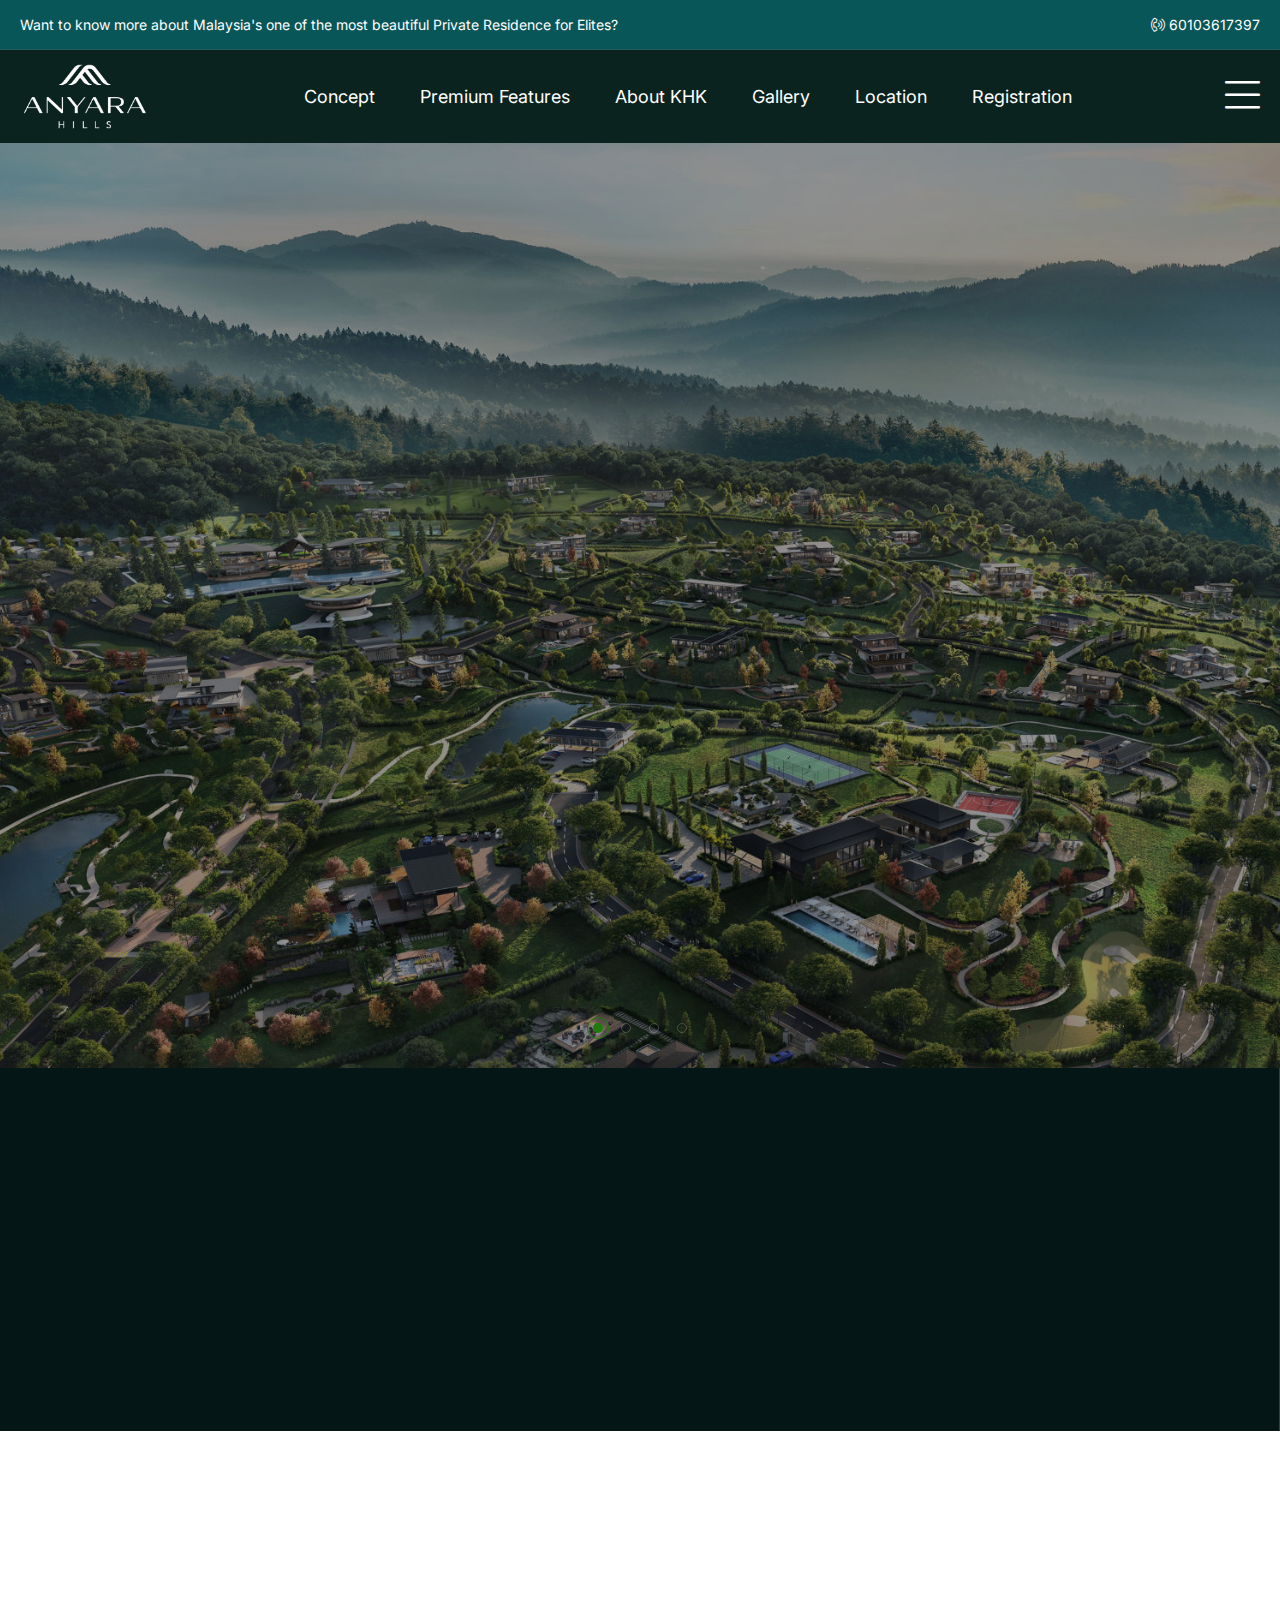
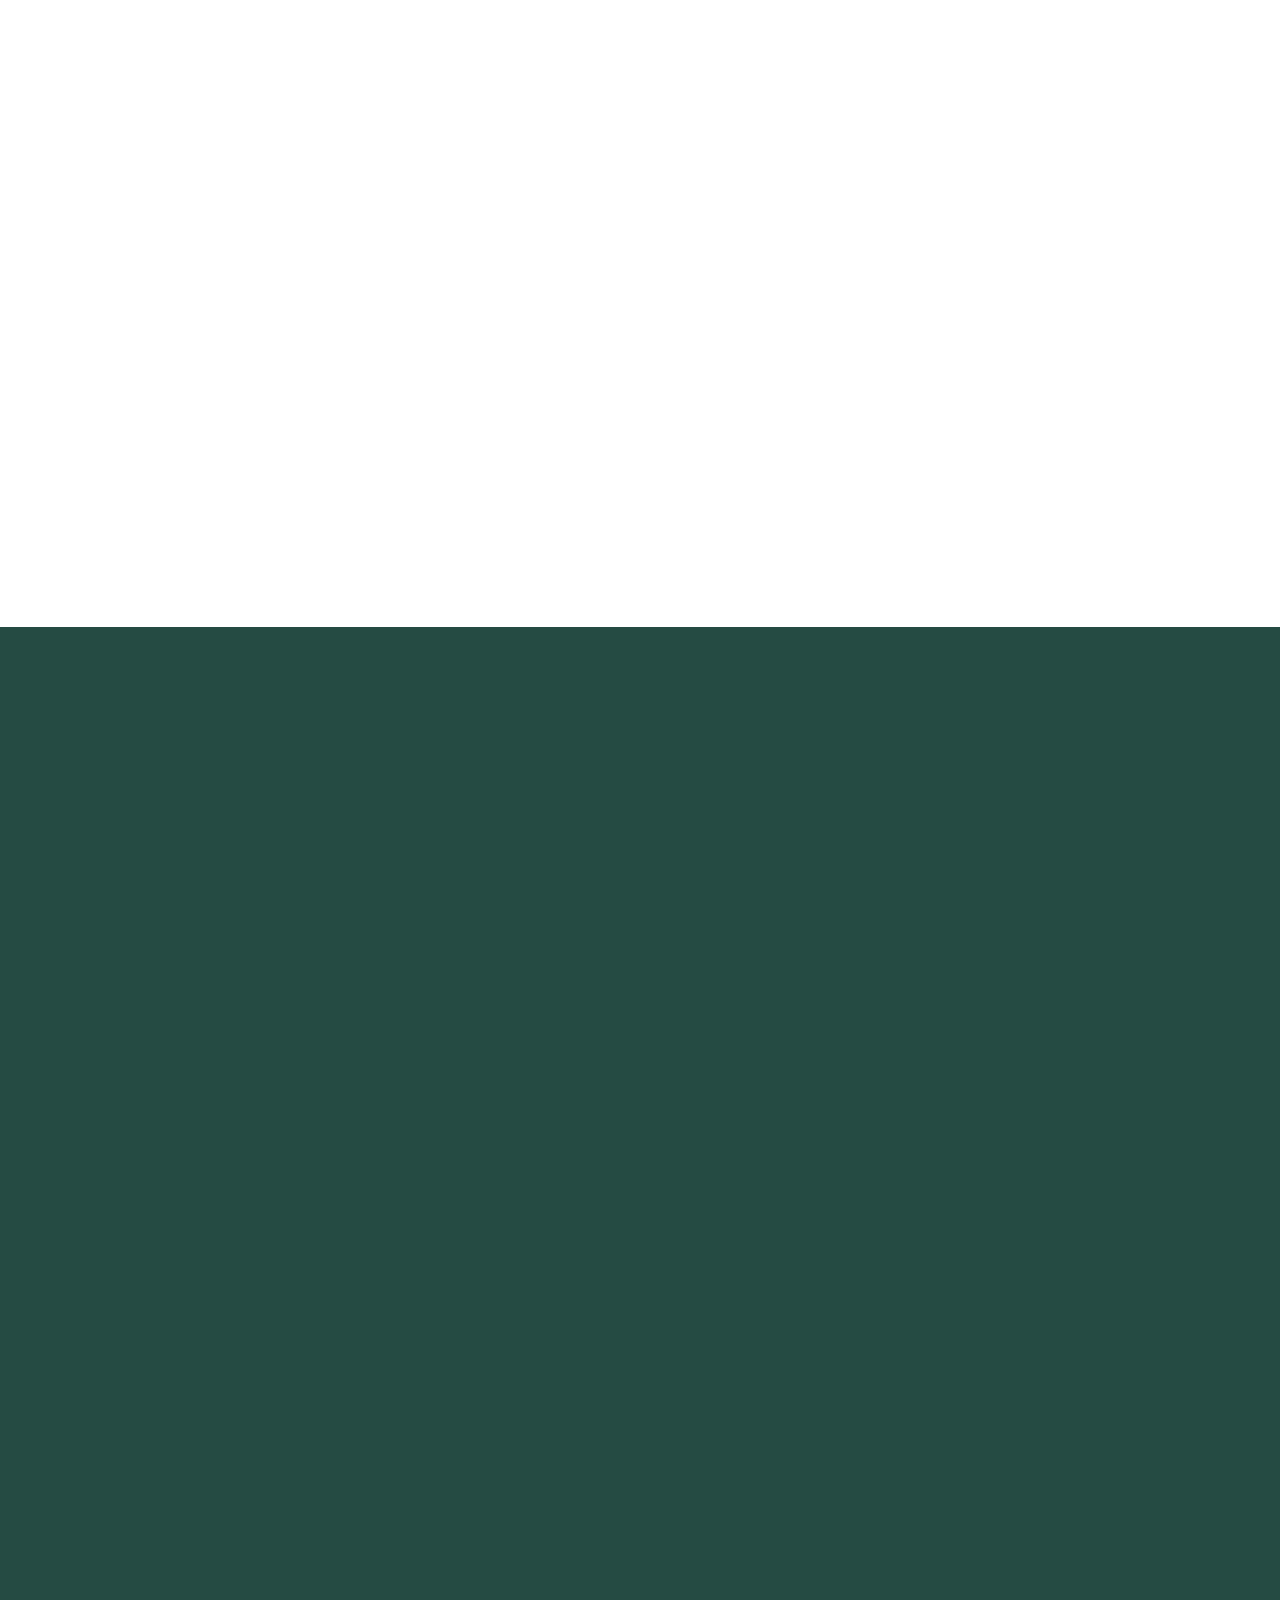
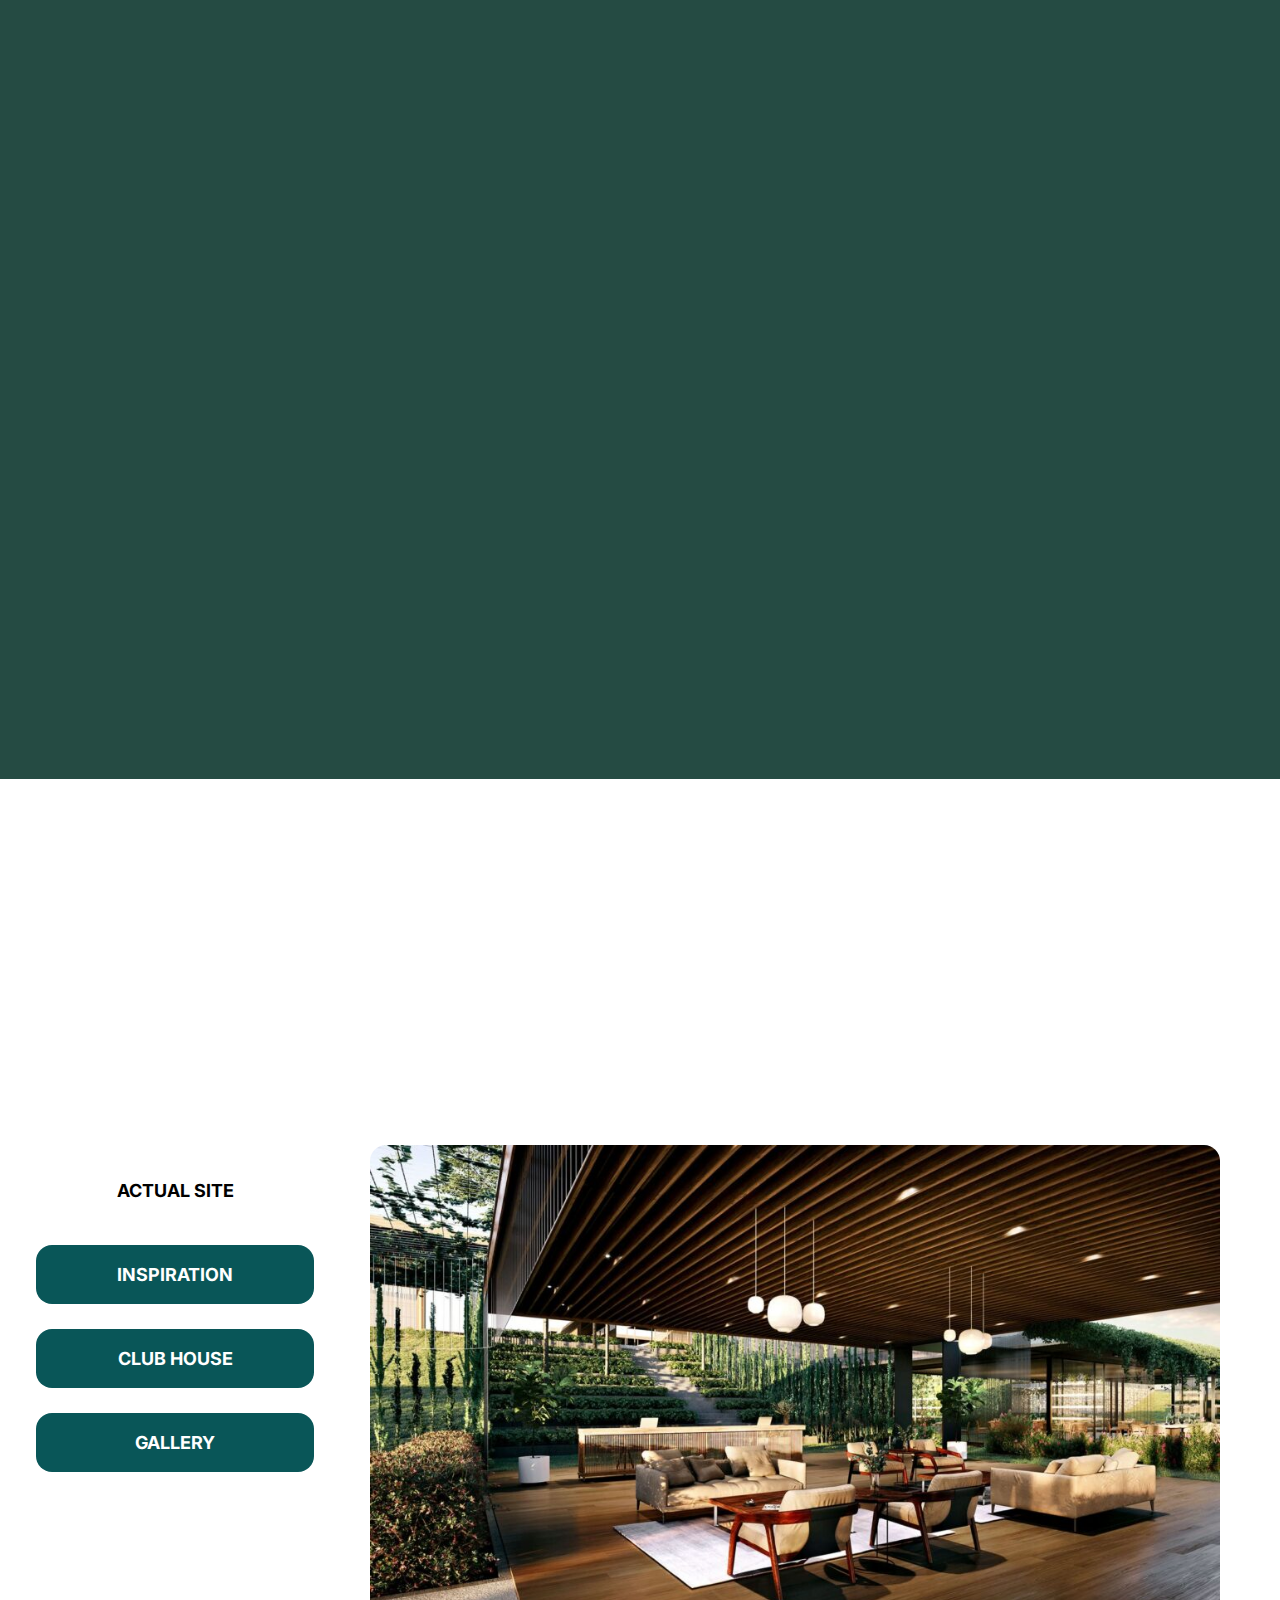
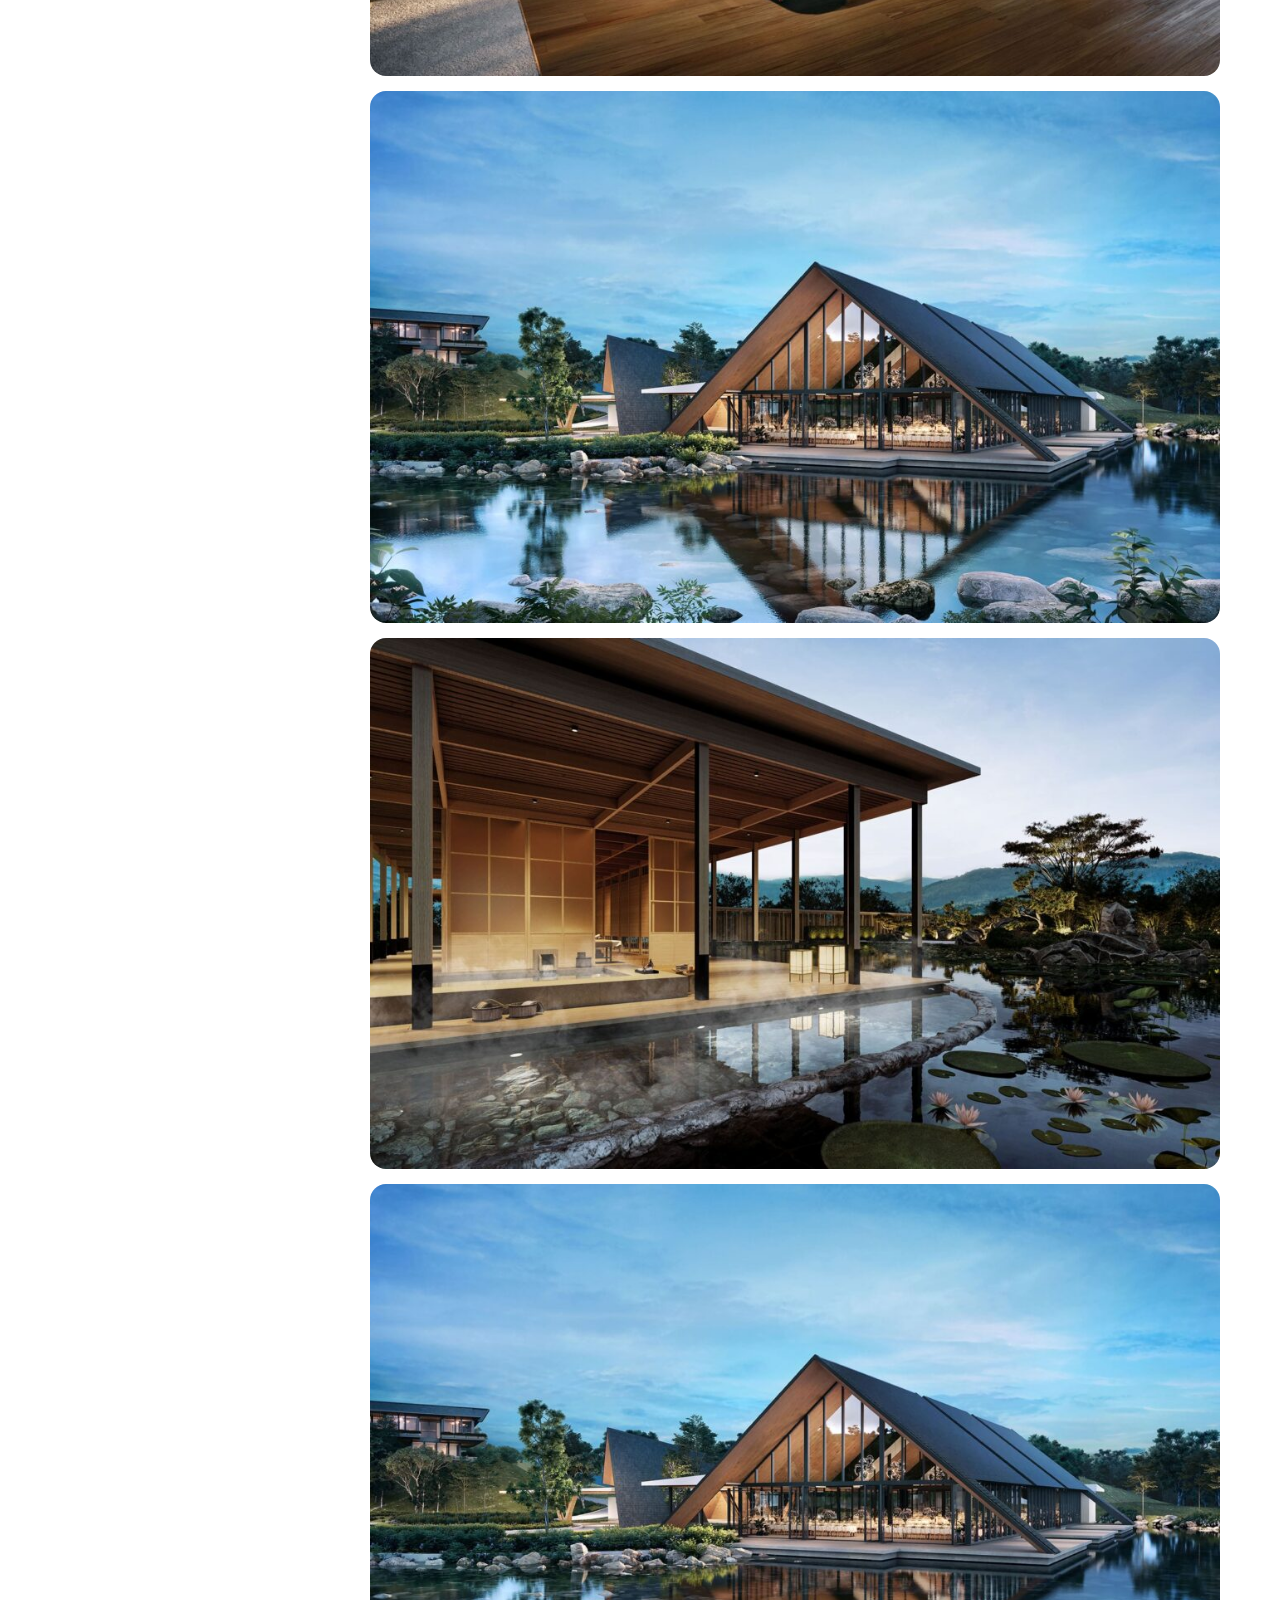
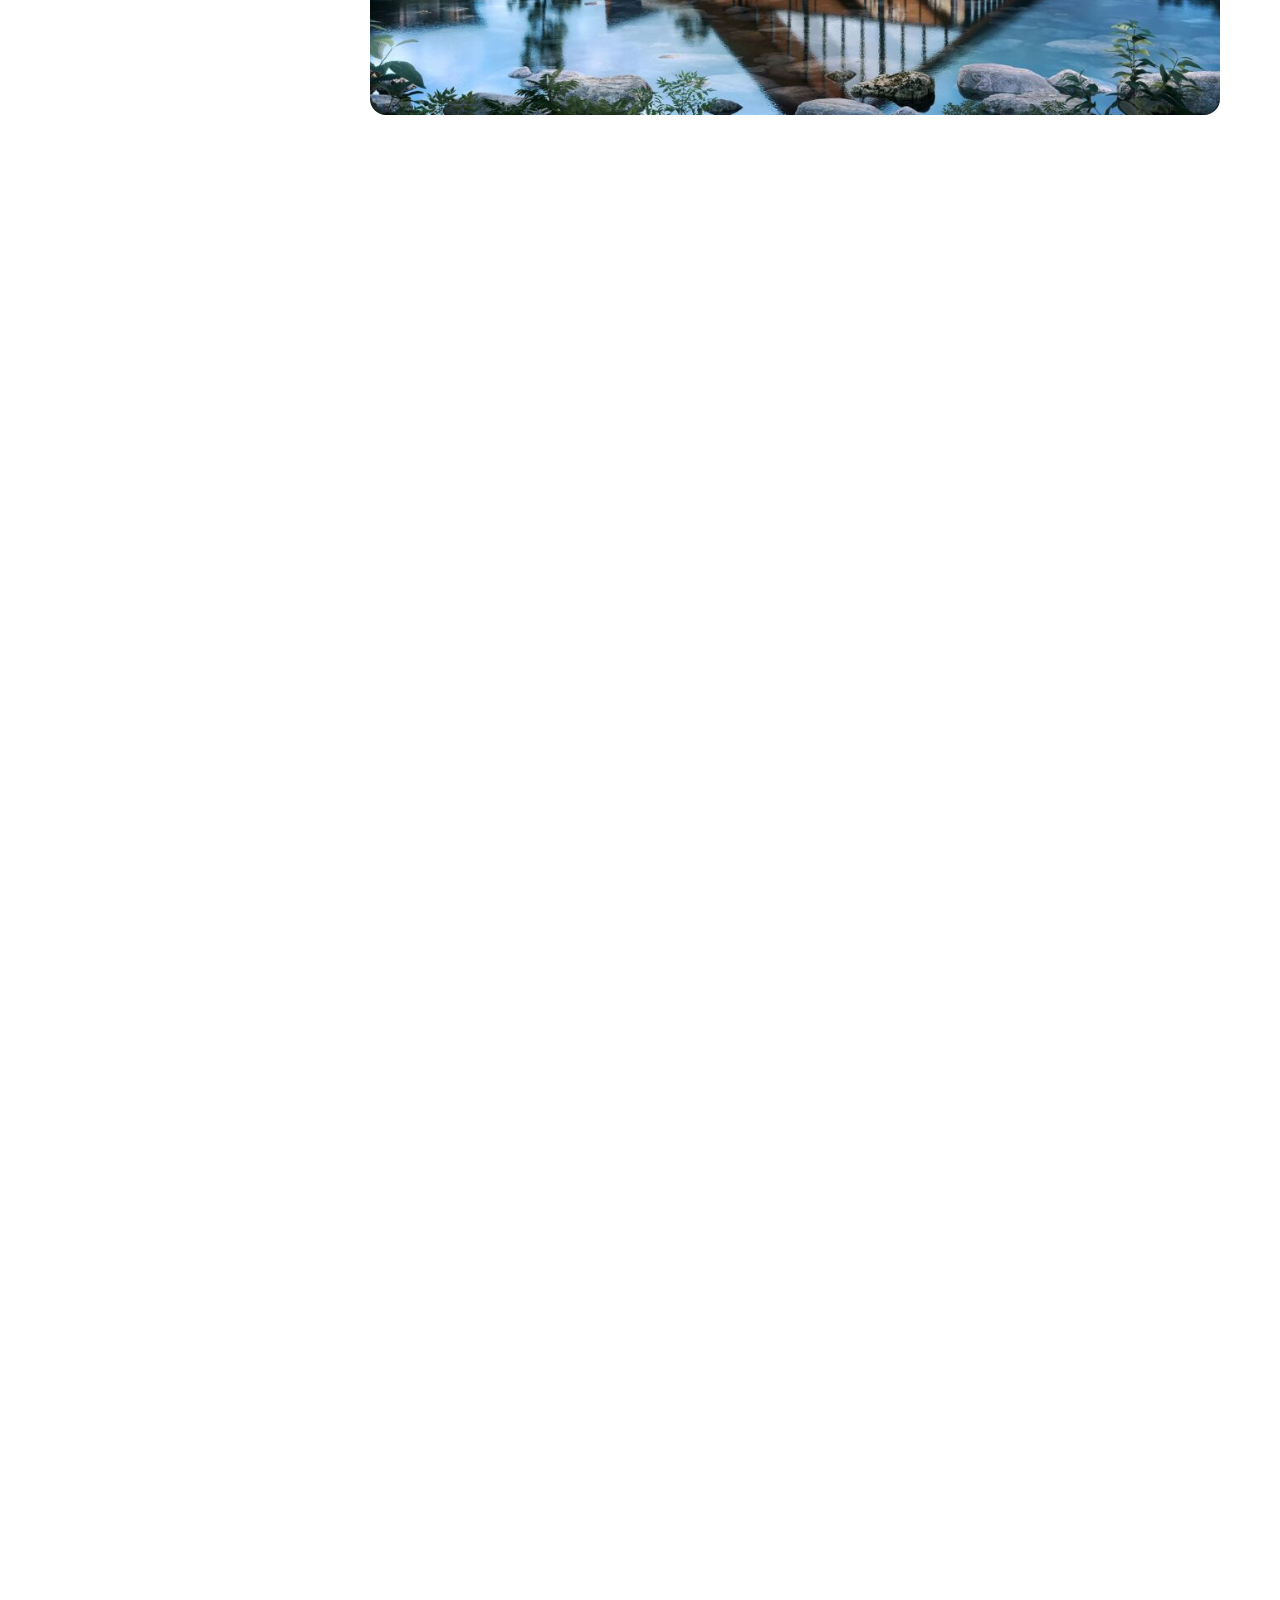
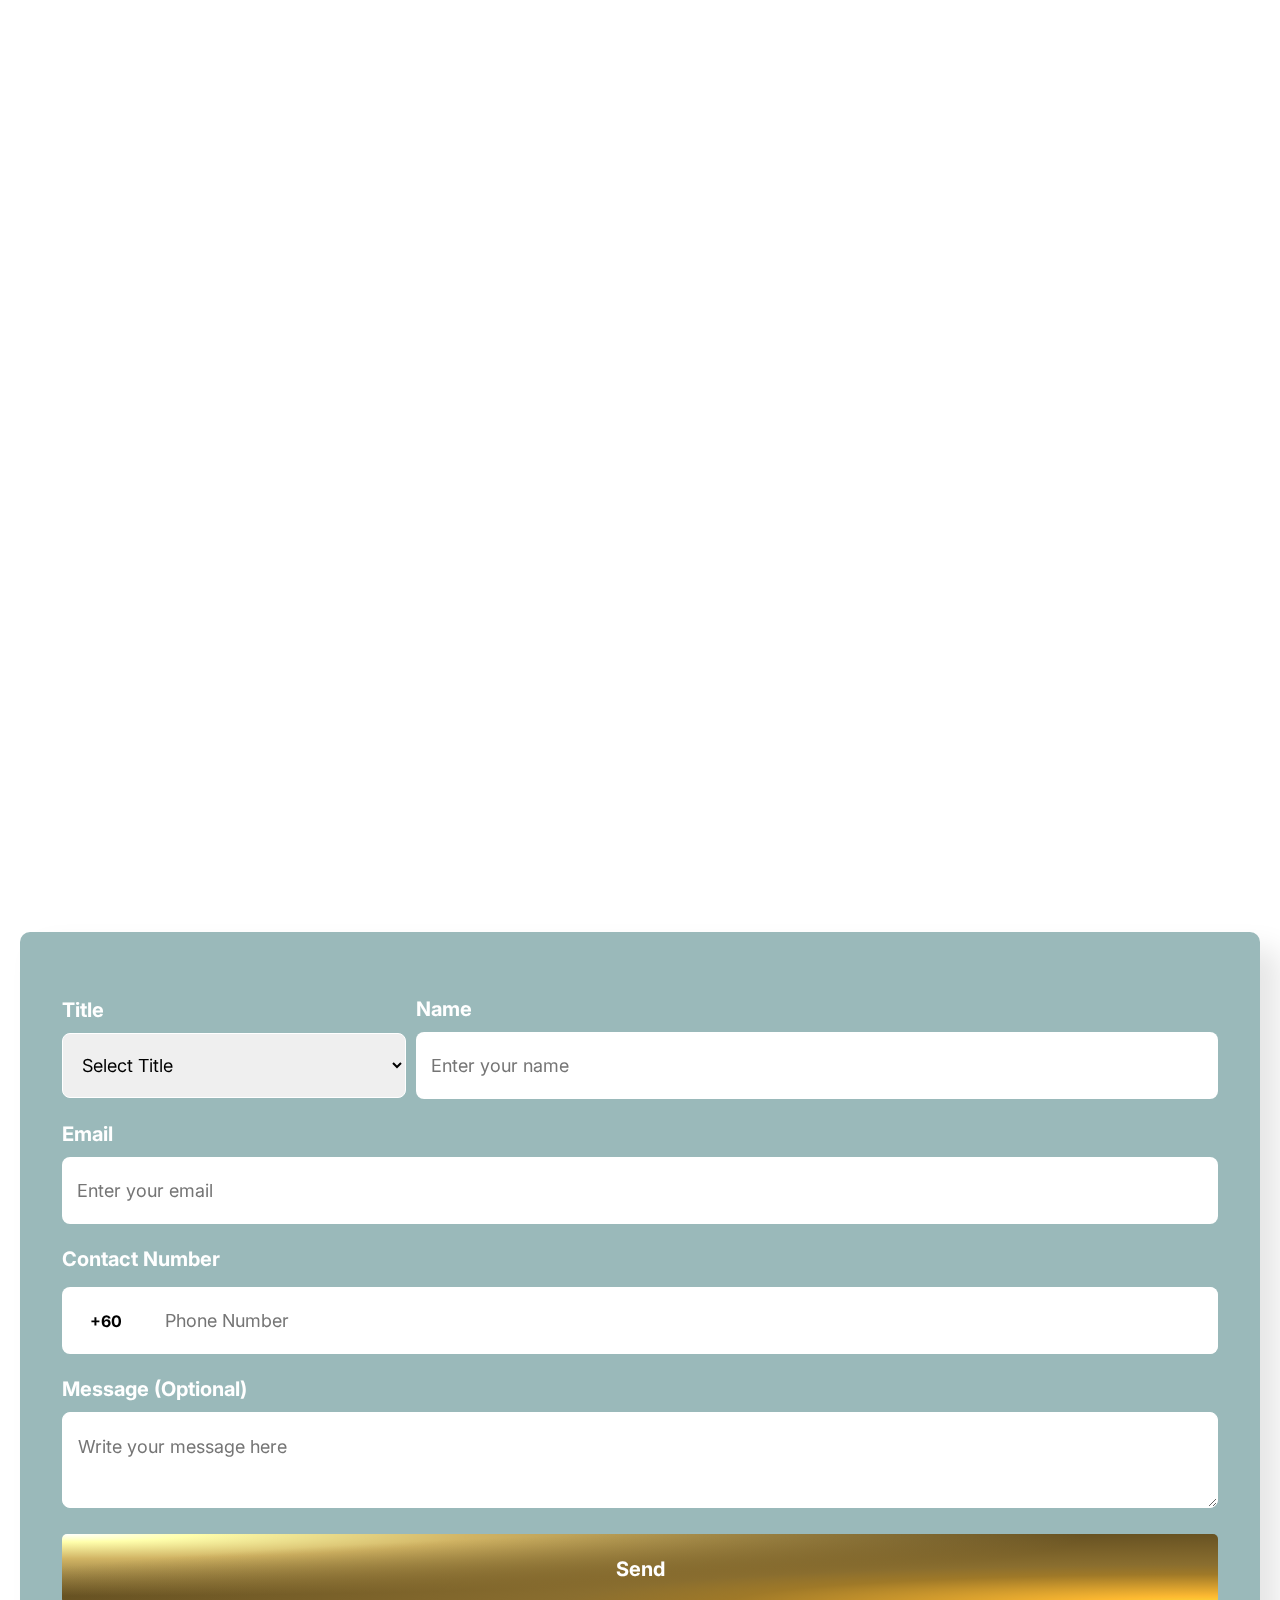
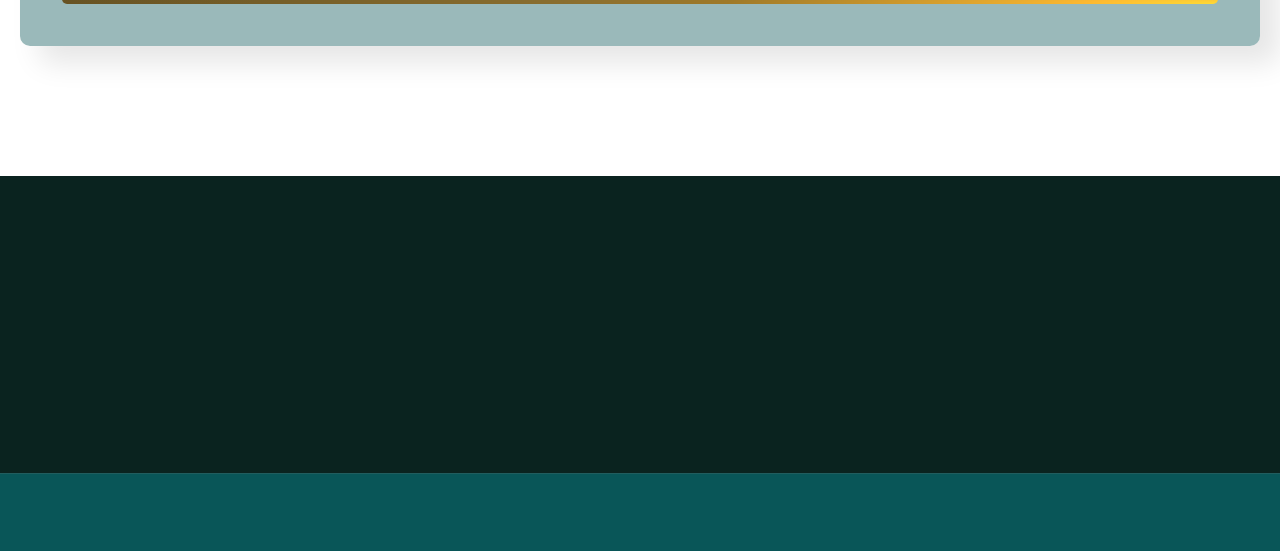
==== commit f855f471: "dfgfd" ====
--- a/anyarahills.html
+++ b/anyarahills.html
@@ -1,1267 +1,611 @@
-<!DOCTYPE html><!-- Last Published: Tue Nov 19 2024 10:41:06 GMT+0000 (Coordinated Universal Time) --><html data-wf-domain="www.resortkaskady.com" data-wf-page="60b0c490c031f89087d793e7" data-wf-site="60b0c490c031f80841d793e5" lang="sk"><head>
-    <meta charset="utf-8">
-    <title>Wellness &amp; Spa Hotel Kaskady | Your favorite place</title>
-    <meta content="The stay at Wellness &amp; Spa Hotel Kaskady means enjoying every moment. Relax. Find inspiration. Be fascinated." name="description">
-    <meta content="Wellness &amp; Spa Hotel Kaskady | Your favorite place" property="og:title">
-    <meta content="The stay at Wellness &amp; Spa Hotel Kaskady means enjoying every moment. Relax. Find inspiration. Be fascinated." property="og:description">
-    <meta content="sells/images/GgVtozpbyWX4.jpg" property="og:image">
-    <meta content="Wellness &amp; Spa Hotel Kaskady | Your favorite place" property="twitter:title">
-    <meta content="The stay at Wellness &amp; Spa Hotel Kaskady means enjoying every moment. Relax. Find inspiration. Be fascinated." property="twitter:description">
-    <meta content="https://assets.website-files.com/60145755716f2e3b230c1124/602a9cf5f966793514f10085_hotel-kaskady-bg__1920px-3.jpg" property="twitter:image">
-    <meta property="og:type" content="website">
-    <meta content="summary_large_image" name="twitter:card">
-    <meta content="width=device-width, initial-scale=1" name="viewport">
-    <meta content="m-cFyQDbORcQg_k_8Sn9NoxxyPGBjOE7nVNSkgwhy8A" name="google-site-verification">
-    <link href="sells/css/flGq9BdpFmHP.css" rel="stylesheet" type="text/css">
-    <link href="sells/css/form.css" rel="stylesheet" type="text/css">
-    <link href="https://fonts.googleapis.com" rel="preconnect">
-    <link href="https://fonts.gstatic.com" rel="preconnect" crossorigin="anonymous">
-    <script src="sells/sells/js/sR1V71ueuYWH.js" type="text/javascript"></script>
-    <script type="text/javascript">
-      WebFont.load({
-        google: {
-          families: ["Poppins:300,regular,500,600:latin,latin-ext"]
-        }
-      });
-    </script>
-    <script type="text/javascript">
-      ! function(o, c) {
-        var n = c.documentElement,
-          t = " w-mod-";
-        n.className += t + "js", ("ontouchstart" in o || o.DocumentTouch && c instanceof DocumentTouch) && (n.className += t + "touch")
-      }(window, document);
-    </script>
-    <link href="sells/images/OXLt2rkQBcIz.png" rel="shortcut icon" type="image/x-icon">
-    <link href="sells/images/jqY4pqpe7zoU.png" rel="apple-touch-icon">
-    <link href="https://www.resortkaskady.com/" rel="canonical">
-    <style>
-      .letter {
-        display: inline-block;
-      }
-
-      .tricksword {
-        white-space: nowrap;
-      }
-    </style>
-  </head>
-  <body>
-    <div style="display:flex" class="loading">
-      <div class="loading__text">Loading</div>
-      <div class="loading__bg"></div>
-      <div class="loading__wrap">
-        <div class="loading__inner">
-          <div class="logo__cols--load">
-            <div class="kaskady-date--load">2005</div>
-          </div>
-          <div class="logo--loader-img"></div>
-          <div class="logo__cols--load is--left">
-          </div>
-        </div>
-      </div>
-    </div>
-    <div class="navigation">
-      <div class="nav__top">
-        <div class="nav__col col-1">
-          <div class="nav__menu"><img src="sells/images/KdRLh6AcHv7U.svg" loading="lazy" alt="" id="pointer-events-none" class="icon__cart">
-            <div id="pointer-events-none" class="menu-txt">Menu</div>
-            <div class="menu-fill"></div>
-          </div>
-        </div>
-        <div class="nav__col">
-          <div class="logo__cols">
-          </div><a href="/" aria-current="page" class="logo__emblem w-inline-block w--current">
-            Chris CK KL 
-            <span>Real Estate</span>
-          </a>
-          <!-- <link rel="prefetch" href="/"> -->
-          <div class="div-block-137"><a href="/" aria-current="page" class="logo__emblem w-inline-block w--current">
-            Chris CK KL 
-            <span>Real Estate</span>
-          </a></div>
-        </div>
-        <div class="nav__col col-2"><a href="#contactsdfds" class="nav__main-btn w-inline-block">
-            <div class="menu-txt">Contact</div><img src="sells/images/phbNumMx4SYU.svg" loading="lazy" alt="" id="pointer-events-none" class="icon__cart is--2">
-            <div class="menu-fill"></div>
-          </a>
-          <link rel="prefetch" href="#contactsdfds">
-        </div>
-      </div>
-      <div class="nav__bottom"><a href="/accommodation" class="nav-link w-inline-block">
-          <div class="nav-text">Home </div>
-          <div class="div-zaloha"></div>
-        </a><a href="/wellness-spa" class="nav-link w-inline-block">
-          <div class="nav-text">Concept</div>
-          <div class="div-zaloha"></div>
-        </a><a href="/gastro" class="nav-link w-inline-block">
-          <div class="nav-text">The Anyara Reserve</div>
-          <div class="div-zaloha"></div>
-        </a><a href="/resort" class="nav-link w-inline-block">
-          <div class="nav-text">Master Plan</div>
-          <div class="div-zaloha"></div>
-        </a><a href="/events" class="nav-link w-inline-block">
-          <div class="nav-text">About KHK</div>
-          <div class="div-zaloha"></div>
-        </a><a href="/contacts" class="nav-link w-inline-block">
-          <div class="nav-text">contact</div>
-          <div class="div-zaloha"></div>
+<!DOCTYPE html>
+<html lang="en">
+
+<head>
+  <meta charset="UTF-8">
+  <meta http-equiv="X-UA-Compatible" content="IE=edge">
+  <meta name="viewport" content="width=device-width, initial-scale=1.0">
+  <title>Anyara Hills - Official Website</title>
+  <!--Start css files-->
+  <link rel="stylesheet preload" href="anayara-fill/css/font-awesome-pro.css" as="style">
+  <link rel="stylesheet preload" href="anayara-fill/css/bootstrap.min.css" as="style">
+  <link rel="stylesheet preload" href="anayara-fill/css/swiper.css" as="style">
+  <link rel="stylesheet preload" href="anayara-fill/css/animate.css" as="style">
+  <link rel="stylesheet preload" href="anayara-fill/css/style.css" as="style">
+  <!-- End Css File -->
+
+  <!-- Start Favicon-->
+  <link rel="shortcut icon" type="image/x-icon" href="anayara-fill/images/anyara-favicon.png">
+  <!-- End Favicon -->
+</head>
+
+<body>
+  <!-- Start Header Area  -->
+  <header class="header-area">
+    <div class="header-top">
+      <div class="an__container01">
+        <div class="header-top-wrapper">
+          <div class="header-top-left">
+            <p class="header-top-text">Want to know more about Malaysia's one of the most beautiful Private Residence
+              for Elites?</p>
+          </div>
+          <div class="header-top-right">
+            <a href="tel:60103617397" class="header-top-contact"><i class="fa-light fa-phone-volume"></i>
+              60103617397</a>
+          </div>
+        </div>
+      </div>
+    </div>
+    <div class="header-bottom">
+      <div class="an__container01">
+        <div class="header-bottom-wrapper">
+          <div class="header-logo">
+            <a href="anyarahills.html">
+              <img src="anayara-fill/images/LOGO.png" alt="Anayara">
+            </a>
+          </div>
+          <div class="header-menu">
+            <ul class="menu">
+              <li><a href="#concept">Concept</a></li>
+              <li><a href="#premium-features"> Premium Features</a></li>
+              <li><a href="#about">About KHK</a></li>
+              <li><a href="#gallery">Gallery
+                </a></li>
+              <li><a href="#location">Location
+                </a></li>
+              <li><a href="#contact">Registration</a></li>
+            </ul>
+          </div>
+          <div class="header-menu-bar an__header-mobile-bar">
+            <span class="mobile-menu-bar"><i class="fa-light fa-bars"></i></span>
+          </div>
+        </div>
+      </div>
+    </div>
+  </header>
+  <!-- End Header Area -->
+
+
+  <!-- Start Hero Area -->
+  <section class="an__hero-area">
+    <div class="an__hero-slider-item">
+      <div class="swiper an__hero-slider">
+        <div class="swiper-wrapper">
+          <div class="swiper-slide">
+            <div class="an__hero-items" data-background="anayara-fill/images/slider-1.jpg">
+              <div class="an__container01">
+                <div class="an__hero-content">
+                  <p class="an__hero-sub-title wow img-custom-anim-left">For Those Who</p>
+                  <h3 class="an__hero-main-title wow img-custom-anim-right">Live The Extraordinary</h3>
+                </div>
+              </div>
+            </div>
+          </div>
+          <div class="swiper-slide">
+            <div class="an__hero-items" data-background="anayara-fill/images/slider-2.jpg">
+              <div class="an__container01">
+                <div class="an__hero-content">
+                  <p class="an__hero-sub-title wow img-custom-anim-left">For Those Who</p>
+                  <h3 class="an__hero-main-title wow img-custom-anim-right">Live The Extraordinary</h3>
+                </div>
+              </div>
+            </div>
+          </div>
+          <div class="swiper-slide">
+            <div class="an__hero-items" data-background="anayara-fill/images/slider-3.jpg">
+              <div class="an__container01">
+                <div class="an__hero-content">
+                  <p class="an__hero-sub-title wow img-custom-anim-left">For Those Who</p>
+                  <h3 class="an__hero-main-title wow img-custom-anim-right">Live The Extraordinary</h3>
+                </div>
+              </div>
+            </div>
+          </div>
+          <div class="swiper-slide">
+            <div class="an__hero-items" data-background="anayara-fill/images/slider-4.jpg">
+              <div class="an__container01">
+                <div class="an__hero-content">
+                  <p class="an__hero-sub-title wow img-custom-anim-left">For Those Who</p>
+                  <h3 class="an__hero-main-title wow img-custom-anim-right">Live The Extraordinary</h3>
+                </div>
+              </div>
+            </div>
+          </div>
+        </div>
+        <div class="swiper-pagination-hero"></div>
+      </div>
+    </div>
+  </section>
+  <!-- End Hero Area -->
+
+  <!-- Start Concept Area -->
+  <section class="an__concept-area jarallax" data-background="anayara-fill/images/video-banner-bg.jpg" id="concept">
+    <div class="an__title-part">
+      <h2 class="an__main-title text-center wow img-custom-anim-top">Concept</h2>
+      <p class="an__sub-title text-center wow img-custom-anim-left">Crafted exclusively in accordance to your lifestyle
+        and made for you <br> transfer to multi-generational living</p>
+    </div>
+    <div class="an__video-wrapper wow img-custom-anim-top">
+      <div class="video-section jarallax">
+        <!-- Video Thumbnail -->
+        <div class="video-thumbnail" id="videoThumbnail">
+          <img src="anayara-fill/images/slider-1.jpg" alt="Video Thumbnail" class="thumbnail-img">
+          <div class="play-button" id="playButton"><i class="fa-solid fa-play"></i></div>
+        </div>
+        <!-- Embedded Video -->
+        <div class="video-embed" id="videoEmbed" style="display: none;">
+          <video class="instant-video__player" controls loop muted playsinline preload="metadata">
+            <source src="anayara-fill/images/video.mp4" type="video/mp4">
+            Your browser does not support the video tag.
+          </video>
+        </div>
+      </div>
+    </div>
+  </section>
+  <!-- End Concept Area -->
+
+  <!-- Start Premium Feature Area -->
+  <section class="an__premium-feature-area jarallax" data-background="anayara-fill/images/slider-3.jpg" id="premium-features">
+    <div class="an__container01">
+      <div class="an__premium-feature-wrapper">
+        <div class="an__title-part">
+          <h2 class="an__main-title text-center wow img-custom-anim-top">Premium Features</h2>
+          <p class="an__sub-title text-center wow img-custom-anim-left">Discover the Highlights of the Premium Features
+            of <br> Anyara Hills: Where Luxury Meets Nature</p>
+        </div>
+        <div class="an__premium-feature-items">
+          <div class="an__premium-feature-item wow img-custom-anim-left">
+            <h3 class="an__premium-feature-item-title">584</h3>
+            <h4 class="an__premium-feature-item-name">ACRES</h4>
+            <p class="an__premium-feature-item-sub-title">Master Plan</p>
+          </div>
+          <div class="an__premium-feature-item wow img-custom-anim-right">
+            <h3 class="an__premium-feature-item-title">1</h3>
+            <h4 class="an__premium-feature-item-name">ACRE</h4>
+            <p class="an__premium-feature-item-sub-title">Each owner Private <br> Freehold Land</p>
+          </div>
+          <div class="an__premium-feature-item wow img-custom-anim-left">
+            <h3 class="an__premium-feature-item-title">25</h3>
+            <h4 class="an__premium-feature-item-name">MINUTES</h4>
+            <p class="an__premium-feature-item-sub-title">to KL City Centre via <br> New Bypass Road</p>
+          </div>
+          <div class="an__premium-feature-item wow img-custom-anim-right">
+            <h3 class="an__premium-feature-item-title">24/7</h3>
+            <h4 class="an__premium-feature-item-name">SECURITY</h4>
+            <p class="an__premium-feature-item-sub-title">Gated & Guarded <br> with Professional Armed Guards</p>
+          </div>
+          <div class="an__premium-feature-item wow img-custom-anim-left">
+            <h3 class="an__premium-feature-item-title">200+</h3>
+            <h4 class="an__premium-feature-item-name">CCTVS</h4>
+            <p class="an__premium-feature-item-sub-title">10-Feet Tall <br> Security Fencing</p>
+          </div>
+          <div class="an__premium-feature-item wow img-custom-anim-right">
+            <h3 class="an__premium-feature-item-title">6</h3>
+            <h4 class="an__premium-feature-item-name">Major</h4>
+            <p class="an__premium-feature-item-sub-title">Highways</p>
+          </div>
+        </div>
+        <div class="an__premium-feature-img-items">
+          <div class="an__premium-feature-img-item wow img-custom-anim-left">
+            <!-- <img src="anayara-fill/images/com-logo1.png" alt="Anayara" class="an__premium-feature-img"> -->
+            <i class="fa-regular fa-helicopter"></i>
+            <h4 class="an__premium-feature-img-item-name">Helipad</h4>
+          </div>
+          <div class="an__premium-feature-img-item wow img-custom-anim-right">
+            <img src="anayara-fill/images/com-logo2.png" alt="Anayara" class="an__premium-feature-img">
+            <h4 class="an__premium-feature-img-item-name">Natural hot spring from earth surface</h4>
+          </div>
+          <div class="an__premium-feature-img-item wow img-custom-anim-left">
+            <img src="anayara-fill/images/com-logo4.png" alt="Anayara" class="an__premium-feature-img">
+            <h4 class="an__premium-feature-img-item-name">Natural Stream Water feature </h4>
+          </div>
+          <div class="an__premium-feature-img-item wow img-custom-anim-right">
+            <img src="anayara-fill/images/com-logo5.png" alt="Anayara" class="an__premium-feature-img">
+            <h4 class="an__premium-feature-img-item-name">Farm to Table Restaurant </h4>
+          </div>
+          <div class="an__premium-feature-img-item wow img-custom-anim-top">
+            <img src="anayara-fill/images/com-logo6.png" alt="Anayara" class="an__premium-feature-img">
+            <h4 class="an__premium-feature-img-item-name">Photogenic Green Event Space</h4>
+          </div>
+          <div class="an__premium-feature-img-item wow img-custom-anim-left">
+            <img src="anayara-fill/images/com-logo4.png" alt="Anayara" class="an__premium-feature-img">
+            <h4 class="an__premium-feature-img-item-name">Wellness Spa</h4>
+          </div>
+          <div class="an__premium-feature-img-item wow img-custom-anim-right">
+            <i class="fa-sharp fa-light fa-book-open-reader"></i>
+            <h4 class="an__premium-feature-img-item-name">Reading Lounge</h4>
+          </div>
+          <div class="an__premium-feature-img-item wow img-custom-anim-top">
+            <img src="anayara-fill/images/com-logo4.png" alt="Anayara" class="an__premium-feature-img">
+            <h4 class="an__premium-feature-img-item-name">Swimming Pool</h4>
+          </div>
+          <div class="an__premium-feature-img-item wow img-custom-anim-left">
+            <img src="anayara-fill/images/com-logo3.png" alt="Anayara" class="an__premium-feature-img">
+            <h4 class="an__premium-feature-img-item-name">Tennis Court</h4>
+          </div>
+          <div class="an__premium-feature-img-item wow img-custom-anim-right">
+            <img src="anayara-fill/images/com-logo3.png" alt="Anayara" class="an__premium-feature-img">
+            <h4 class="an__premium-feature-img-item-name">Gym</h4>
+          </div>
+          <div class="an__premium-feature-img-item wow img-custom-anim-top">
+            <img src="anayara-fill/images/com-logo6.png" alt="Anayara" class="an__premium-feature-img">
+            <h4 class="an__premium-feature-img-item-name">Farming Support Services</h4>
+          </div>
+          <div class="an__premium-feature-img-item wow img-custom-anim-left">
+            <img src="anayara-fill/images/com-logo9.png" alt="Anayara" class="an__premium-feature-img">
+            <h4 class="an__premium-feature-img-item-name">24/7 Butler</h4>
+          </div>
+        </div>
+      </div>
+    </div>
+  </section>
+  <!-- End Premium Feature Area -->
+
+  <!-- Start Gallery Area -->
+  <section class="an__gallery-area jarallax" data-background="anayara-fill/images/galary-bg.png" id="gallery">
+    <div class="an__container01">
+      <div class="an__title-part an__gallery-title-part">
+        <h2 class="an__main-title text-center wow img-custom-anim-top">Gallery</h2>
+        <p class="an__sub-title text-center wow img-custom-anim-left">A captivating collection of actual and pre
+          visualisation photos showcasing <br> the Breathtaking Beauty of Anyara Hills</p>
+      </div>
+      <div class="tabs">
+        <div class="tab-buttons">
+          <button class="tab-button" data-tab="1">
+            Actual site
+          </button>
+          <button class="tab-button" data-tab="2">
+            Inspiration
+          </button>
+          <button class="tab-button" data-tab="3">
+            Club House
+          </button>
+          <button class="tab-button" data-tab="4">
+            Gallery
+          </button>
+        </div>
+        <div class="tab-contents">
+          <div class="tab-content" data-tab="1">
+            <div class="tab-content-item">
+              <div class="tab-content-showing-img">
+                <img src="anayara-fill/images/btn-1.jpg" alt="Anayara">
+                <img src="anayara-fill/images/btn-2.jpg" alt="Anayara">
+                <img src="anayara-fill/images/btn-3.jpg" alt="Anayara">
+              </div>
+              <div class="tab-content-sliding-img">
+                <div class="swiper tab-content-img">
+                  <div class="swiper-wrapper">
+                    <div class="swiper-slide">
+                      <div class="tab-content-img-slider">
+                        <img src="anayara-fill/images/btn-4.jpg" alt="Anayara">
+                      </div>
+                    </div>
+                    <div class="swiper-slide">
+                      <div class="tab-content-img-slider">
+                        <img src="anayara-fill/images/btn-2.jpg" alt="Anayara">
+                      </div>
+                    </div>
+                    <div class="swiper-slide">
+                      <div class="tab-content-img-slider">
+                        <img src="anayara-fill/images/btn-3.jpg" alt="Anayara">
+                      </div>
+                    </div>
+                    <div class="swiper-slide">
+                      <div class="tab-content-img-slider">
+                        <img src="anayara-fill/images/btn-1.jpg" alt="Anayara">
+                      </div>
+                    </div>
+                  </div>
+                </div>
+              </div>
+            </div>
+          </div>
+          <div class="tab-content" data-tab="2">
+            <div class="tab-content-item">
+              <div class="tab-content-showing-img">
+                <img src="anayara-fill/images/btn-1.jpg" alt="Anayara">
+                <img src="anayara-fill/images/btn-2.jpg" alt="Anayara">
+                <img src="anayara-fill/images/btn-3.jpg" alt="Anayara">
+              </div>
+              <div class="tab-content-sliding-img">
+                <div class="swiper tab-content-img">
+                  <div class="swiper-wrapper">
+                    <div class="swiper-slide">
+                      <div class="tab-content-img-slider">
+                        <img src="anayara-fill/images/btn-4.jpg" alt="Anayara">
+                      </div>
+                    </div>
+                    <div class="swiper-slide">
+                      <div class="tab-content-img-slider">
+                        <img src="anayara-fill/images/btn-2.jpg" alt="Anayara">
+                      </div>
+                    </div>
+                    <div class="swiper-slide">
+                      <div class="tab-content-img-slider">
+                        <img src="anayara-fill/images/btn-3.jpg" alt="Anayara">
+                      </div>
+                    </div>
+                    <div class="swiper-slide">
+                      <div class="tab-content-img-slider">
+                        <img src="anayara-fill/images/btn-1.jpg" alt="Anayara">
+                      </div>
+                    </div>
+                  </div>
+                </div>
+              </div>
+            </div>
+          </div>
+          <div class="tab-content" data-tab="3">
+            <div class="tab-content-item">
+              <div class="tab-content-showing-img">
+                <img src="anayara-fill/images/btn-1.jpg" alt="Anayara">
+                <img src="anayara-fill/images/btn-2.jpg" alt="Anayara">
+                <img src="anayara-fill/images/btn-3.jpg" alt="Anayara">
+              </div>
+              <div class="tab-content-sliding-img">
+                <div class="swiper tab-content-img">
+                  <div class="swiper-wrapper">
+                    <div class="swiper-slide">
+                      <div class="tab-content-img-slider">
+                        <img src="anayara-fill/images/btn-4.jpg" alt="Anayara">
+                      </div>
+                    </div>
+                    <div class="swiper-slide">
+                      <div class="tab-content-img-slider">
+                        <img src="anayara-fill/images/btn-2.jpg" alt="Anayara">
+                      </div>
+                    </div>
+                    <div class="swiper-slide">
+                      <div class="tab-content-img-slider">
+                        <img src="anayara-fill/images/btn-3.jpg" alt="Anayara">
+                      </div>
+                    </div>
+                    <div class="swiper-slide">
+                      <div class="tab-content-img-slider">
+                        <img src="anayara-fill/images/btn-1.jpg" alt="Anayara">
+                      </div>
+                    </div>
+                  </div>
+                </div>
+              </div>
+            </div>
+          </div>
+          <div class="tab-content" data-tab="4">
+            <div class="tab-content-item">
+              <div class="tab-content-showing-img">
+                <img src="anayara-fill/images/btn-1.jpg" alt="Anayara">
+                <img src="anayara-fill/images/btn-2.jpg" alt="Anayara">
+                <img src="anayara-fill/images/btn-3.jpg" alt="Anayara">
+              </div>
+              <div class="tab-content-sliding-img">
+                <div class="swiper tab-content-img">
+                  <div class="swiper-wrapper">
+                    <div class="swiper-slide">
+                      <div class="tab-content-img-slider">
+                        <img src="anayara-fill/images/btn-4.jpg" alt="Anayara">
+                      </div>
+                    </div>
+                    <div class="swiper-slide">
+                      <div class="tab-content-img-slider">
+                        <img src="anayara-fill/images/btn-2.jpg" alt="Anayara">
+                      </div>
+                    </div>
+                    <div class="swiper-slide">
+                      <div class="tab-content-img-slider">
+                        <img src="anayara-fill/images/btn-3.jpg" alt="Anayara">
+                      </div>
+                    </div>
+                    <div class="swiper-slide">
+                      <div class="tab-content-img-slider">
+                        <img src="anayara-fill/images/btn-1.jpg" alt="Anayara">
+                      </div>
+                    </div>
+                  </div>
+                </div>
+              </div>
+            </div>
+          </div>
+        </div>
+      </div>
+    </div>
+  </section>
+  <!-- End Gallery Area -->
+
+  <!-- Start About Area -->
+  <section class="an__about-area jarallax" data-background="anayara-fill/images/video-banner-bg.jpg" id="about">
+    <div class="an__container01">
+      <div class="an__title-part an__about-title-part">
+        <h2 class="an__main-title text-center wow img-custom-anim-top">About KHK</h2>
+      </div>
+      <div class="an__about-wrapper">
+        <div class="an__about-left-site wow img-custom-anim-top">
+          <img src="anayara-fill/images/dev-area.png" alt="Anayara">
+        </div>
+        <div class="an__about-right-site">
+          <p class="an__about-right-site-text wow img-custom-anim-top">
+            KHK Land is dedicated to crafting luxury residences that offer meaningful and
+            comfortable living experiences.
+
+            Their portfolio includes high-end projects in Australia such as luxury residences,
+            townhouses, high-rise apartments, retreats, and residential parks.
+
+            Their flagship project, STH BNK by Beulah, is a groundbreaking AU$2 billion dual
+            skyscraper development set to become Australia’s tallest tower and vertical
+            garden. It will feature the Four Seasons Hotel Melbourne and over 25,000 sqm of
+            experiential retail space.
+
+            With a diverse portfolio spanning property development, financial investments,
+            and plantations, KHK aims for excellence in all operations.
+          </p>
+        </div>
+      </div>
+    </div>
+  </section>
+  <!-- End About Arae -->
+
+  <!-- Start Loaction Area -->
+  <section class="an__location-area jarallax" data-background="anayara-fill/images/galary-bg.jpg" id="location">
+    <div class="an__container01">
+      <div class="an__location-wrapper">
+        <div class="an__title-part">
+          <h2 class="an__main-title text-center wow img-custom-anim-top">Location</h2>
+          <p class="an__sub-title text-center wow img-custom-anim-left">Anyara Hills is conveniently located 25min to KL
+            City Center <br> via New Bypass Road</p>
+        </div>
+        <div class="an__location-item wow img-custom-anim-top">
+          <img src="anayara-fill/images/anyara-hills-location.jpg" alt="Anayara">
+        </div>
+      </div>
+    </div>
+  </section>
+  <!-- End Location Area -->
+
+  <!-- Start Contact Form Area -->
+  <section class="an__contact-area jarallax" data-background="anayara-fill/images/map-bg.png" id="contact">
+    <div class="an__title-part">
+      <h2 class="an__main-title text-center wow img-custom-anim-top">Registration</h2>
+      <p class="an__sub-title text-center wow img-custom-anim-left">Book Your Premium Viewing Appointment for Anyara
+        Hills – 1 Acre Freehold Luxury <br> that you can transfer to multi-generational!</p>
+    </div>
+    <div class="an__container01">
+      <div class="an__container-wrapper">
+        <form id="contactForm" method="POST" action="send_mail.php">
+          <!-- Step 1: Select Gender -->
+          <div class="nameing-display">
+            <div class="main-gen">
+              <label for="gender">Title</label>
+              <select id="gender" name="gender" required>
+                <option value="">Select Title</option>
+                <option value="Mr">MR</option>
+                <option value="Mrs">MRS</option>
+                <option value="Miss">MISS</option>
+                <option value="Dr">DR</option>
+                <option value="Dato">DATO</option>
+                <option value="Dato Sri">DATO SRI</option>
+                <option value="Datin">DATIN</option>
+                <option value="Tan Sri">TAN SRI</option>
+                <option value="Puan Sri">PUAN SRI</option>
+              </select>
+            </div>
+            <div class="main-name">
+              <label for="name">Name</label>
+              <input type="text" id="name" name="name" placeholder="Enter your name" required>
+            </div>
+          </div>
+          <!-- Step 3: Write Email -->
+          <label for="email">Email</label>
+          <input type="email" id="email" name="email" placeholder="Enter your email" required>
+
+          <!-- Step 4: Country Code and Phone Number -->
+          <label for="contact">Contact Number</label>
+          <div class="select-box">
+            <div class="selected-option">
+              <div>
+                <span class="iconify" data-icon="flag:my-4x3"></span>
+                <strong>+60</strong>
+              </div>
+              <input type="tel" id="contact" name="contact" placeholder="Phone Number" required>
+            </div>
+            <div class="options">
+              <input type="text" class="search-box" placeholder="Search Country Name">
+              <ol></ol>
+            </div>
+          </div>
+
+          <!-- Step 5: Pick the Date -->
+          <!-- <label for="date">Date</label>
+          <input type="date" id="date" name="date" required> -->
+
+          <!-- Step 6: Optional Message -->
+          <label for="message">Message (Optional)</label>
+          <textarea id="message" name="message" placeholder="Write your message here"></textarea>
+
+          <!-- Submit Button -->
+          <button type="submit" class="an__form-btn">Send</button>
+        </form>
+      </div>
+    </div>
+  </section>
+  <!-- End Contact Form Area -->
+
+  <!-- Start Footer Area -->
+  <footer class="an__footer-area">
+    <div class="an__footer-wrapper">
+      <div class="an__container01">
+        <div class="an__footer-item">
+          <img src="anayara-fill/images/LOGO.png" alt="Anayara" class="wow img-custom-anim-top">
+          <p class="an__footer-itme-text wow img-custom-anim-left">Want to book a premium viewing appointment? Chris CK
+            represent Propnex Realty, an appointed Agency for Anyara Hills. You can come, stand and feel the environment
+            and scenery of the exact available lot in premium viewing.
+          </p>
+        </div>
+      </div>
+    </div>
+    <div class="an__copyright-area">
+      <p class="an__copyright-text wow img-custom-anim-right">© 2024 <span>Chris CK KL Real Estate</span> | All rights
+        Reserved</p>
+    </div>
+  </footer>
+  <!-- End Footer Area -->
+
+  <!-- Start Mobile Menu  -->
+  <div class="an__mobile-menu">
+    <div class="an__menu-header">
+      <div class="an__logo">
+        <a href="anyarahills.html">
+          <img src="anayara-fill/images/LOGO.png" alt="Anayara">
         </a>
-        <div class="nav__line--path">
-          <div class="nav__line--cursor"></div>
-        </div>
-        <div class="nav__bottom-line"></div>
-      </div>
-      <div class="menu">
-        <div class="menu__inner">
-          <div data-w-id="6708ed31-e1cd-5ded-c89d-1d54296d815e" class="close__anim">
-            <div data-w-id="6708ed31-e1cd-5ded-c89d-1d54296d815f" class="close__btn"><img src="sells/images/3dXtLlJVq4OR.svg" loading="lazy" alt="" class="icon__in-btn is--close">
-              <div class="close__circle"></div>
-            </div>
-          </div>
-          <div class="menu__bg-wrap">
-            <div class="menu__bg--reveal"></div>
-            <div class="menu__bg--blend blended"></div><img src="sells/images/Mrsl1ZCHe6BB.jpg" loading="lazy" sizes="100vw" srcset="sells/images/N6mYXrMxb5pe.jpeg 500w, sells/images/WvWcvif4SMRk.jpeg 1080w, sells/images/CqbnOAouVzVC.jpeg 1600w, sells/images/Mrsl1ZCHe6BB.jpg 1712w" alt="Hotel a Spa Resort Kaskady - hlavný vchod" class="menu__bg--img">
-          </div>
-          <div class="menu__content">
-            <div data-duration-in="300" data-duration-out="100" data-current="Tab 1" data-easing="ease" class="nav__tab w-tabs">
-              <div class="nav__menu--left w-tab-menu"><a data-w-tab="Tab 1" class="menu__link-block3 w-inline-block w-tab-link w--current">
-                  <div>Rooms</div>
-                  <div class="menu__num">I</div>
-                </a><a data-w-tab="Tab 2" class="menu__link-block3 w-inline-block w-tab-link">
-                  <div>Wellness</div>
-                  <div class="menu__num is--2">II</div>
-                </a><a data-w-tab="Tab 3" class="menu__link-block3 w-inline-block w-tab-link">
-                  <div>Gastro</div>
-                  <div class="menu__num is--3">III</div>
-                </a><a data-w-tab="Tab 4" class="menu__link-block3 w-inline-block w-tab-link">
-                  <div>Hotel</div>
-                  <div class="menu__num is--4">IV</div>
-                </a><a data-w-tab="Tab 5" class="menu__link-block3 w-inline-block w-tab-link">
-                  <div>Events</div>
-                  <div class="menu__num is--5">V</div>
-                </a><a data-w-tab="Tab 6" class="menu__link-block3 is--last w-inline-block w-tab-link">
-                  <div>Info</div>
-                  <div class="menu__num is--6">VI</div>
-                </a></div>
-              <div class="nav__menu--right w-tab-content">
-                <div data-w-tab="Tab 1" class="tab__pane3 w-tab-pane w--tab-active">
-                  <div class="menu__col2--inner"><a href="/accommodation" class="m__c-item is--main w-inline-block">
-                      <div>More about rooms</div>
-                      <div class="menu__plus"><img src="sells/images/vPLtL82MR2KX.svg" loading="lazy" alt="Tlačítko pokračovať na ďalšiu webovú stránku" class="tab__icon"><img src="sells/images/yTc3OErjDEbA.svg" loading="lazy" alt="" class="menu__plus--icon">
-                        <div class="menu__plus--circle"></div>
-                        <div class="menu__plus--fill"></div>
-                      </div>
-                    </a>
-                    <div class="w-dyn-list">
-                      <div role="list" class="w-dyn-items">
-                        <div role="listitem" class="m__c-item w-dyn-item"><a href="/accommodation/rooms" class="m__c-link w-inline-block">
-                            <div class="m__c-link-text">51 comfortable rooms</div>
-                          </a></div>
-                        <div role="listitem" class="m__c-item w-dyn-item"><a href="/accommodation/suites" class="m__c-link w-inline-block">
-                            <div class="m__c-link-text">26 spacious suites</div>
-                          </a></div>
-                        <div role="listitem" class="m__c-item w-dyn-item"><a href="/accommodation/villas" class="m__c-link w-inline-block">
-                            <div class="m__c-link-text">4 private villas</div>
-                          </a></div>
-                        <div role="listitem" class="m__c-item w-dyn-item"><a href="/accommodation/packages" class="m__c-link w-inline-block">
-                            <div class="m__c-link-text">Packages</div>
-                          </a></div>
-                      </div>
-                    </div>
-                  </div>
-                </div>
-                <div data-w-tab="Tab 2" class="tab__pane3 w-tab-pane">
-                  <div class="menu__col2--inner"><a href="/wellness-spa" class="m__c-item is--main w-inline-block">
-                      <div>More about Wellness</div>
-                      <div class="menu__plus"><img src="sells/images/vPLtL82MR2KX.svg" loading="lazy" alt="Tlačítko pokračovať na ďalšiu webovú stránku" class="tab__icon"><img src="sells/images/yTc3OErjDEbA.svg" loading="lazy" alt="" class="menu__plus--icon">
-                        <div class="menu__plus--circle"></div>
-                        <div class="menu__plus--fill"></div>
-                      </div>
-                    </a>
-                    <div class="m__c-links--wrap w-dyn-list">
-                      <div role="list" class="m__c-list w-dyn-items">
-                        <div role="listitem" class="m__c-item w-dyn-item"><a href="/wellness-spa/thermal-pools" class="m__c-link w-inline-block">
-                            <div class="m__c-link-text">Thermal pools</div>
-                          </a></div>
-                        <div role="listitem" class="m__c-item w-dyn-item"><a href="/wellness-spa/body-massages-treatments" class="m__c-link w-inline-block">
-                            <div class="m__c-link-text">Massages and treatments</div>
-                          </a></div>
-                        <div role="listitem" class="m__c-item w-dyn-item"><a href="/wellness-spa/sauna-world" class="m__c-link w-inline-block">
-                            <div class="m__c-link-text">Sauna world</div>
-                          </a></div>
-                        <div role="listitem" class="m__c-item w-dyn-item"><a href="/wellness-spa/thai-massages" class="m__c-link w-inline-block">
-                            <div class="m__c-link-text">Thai massages</div>
-                          </a></div>
-                        <div role="listitem" class="m__c-item w-dyn-item"><a href="/wellness-spa/exotic-massages-treatments" class="m__c-link w-inline-block">
-                            <div class="m__c-link-text">Bali massages and treatments</div>
-                          </a></div>
-                        <div role="listitem" class="m__c-item w-dyn-item"><a href="/wellness-spa/ayurvedic-healing-treatments" class="m__c-link w-inline-block">
-                            <div class="m__c-link-text">Ayurvedic healing treatments</div>
-                          </a></div>
-                        <div role="listitem" class="m__c-item w-dyn-item"><a href="/wellness-spa/relaxing-body-wraps" class="m__c-link w-inline-block">
-                            <div class="m__c-link-text">Relaxing body wraps</div>
-                          </a></div>
-                        <div role="listitem" class="m__c-item w-dyn-item"><a href="/wellness-spa/beauty-care" class="m__c-link w-inline-block">
-                            <div class="m__c-link-text">Beauty care</div>
-                          </a></div>
-                      </div>
-                    </div>
-                  </div>
-                </div>
-                <div data-w-tab="Tab 3" class="tab__pane3 w-tab-pane">
-                  <div class="menu__col2--inner"><a href="/gastro" class="m__c-item is--main w-inline-block">
-                      <div>More about gastro</div>
-                      <div class="menu__plus"><img src="sells/images/vPLtL82MR2KX.svg" loading="lazy" alt="Tlačítko pokračovať na ďalšiu webovú stránku" class="tab__icon"><img src="sells/images/yTc3OErjDEbA.svg" loading="lazy" alt="" class="menu__plus--icon">
-                        <div class="menu__plus--circle"></div>
-                        <div class="menu__plus--fill"></div>
-                      </div>
-                    </a>
-                    <div class="m__c-links--wrap w-dyn-list">
-                      <div role="list" class="m__c-list w-dyn-items">
-                        <div role="listitem" class="m__c-item w-dyn-item"><a href="/gastro/restaurant" class="m__c-link w-inline-block">
-                            <div class="m__c-link-text">Restaurant</div>
-                          </a></div>
-                        <div role="listitem" class="m__c-item w-dyn-item"><a href="/gastro/lobby-bar" class="m__c-link w-inline-block">
-                            <div class="m__c-link-text">Lobby bar</div>
-                          </a></div>
-                        <div role="listitem" class="m__c-item w-dyn-item"><a href="/gastro/genuine-restaurant" class="m__c-link w-inline-block">
-                            <div class="m__c-link-text">Koliba</div>
-                          </a></div>
-                      </div>
-                    </div>
-                  </div>
-                </div>
-                <div data-w-tab="Tab 4" class="tab__pane3 w-tab-pane">
-                  <div class="menu__col2--inner"><a href="/resort" class="m__c-item is--main w-inline-block">
-                      <div>More about hotel</div>
-                      <div class="menu__plus"><img src="sells/images/vPLtL82MR2KX.svg" loading="lazy" alt="Tlačítko pokračovať na ďalšiu webovú stránku" class="tab__icon"><img src="sells/images/yTc3OErjDEbA.svg" loading="lazy" alt="" class="menu__plus--icon">
-                        <div class="menu__plus--circle"></div>
-                        <div class="menu__plus--fill"></div>
-                      </div>
-                    </a>
-                    <div class="m__c-links--wrap">
-                      <div class="m__c-list"><a href="/resort/kaskady-inclusive-services" class="m__c-item non-cms w-inline-block">
-                          <div class="m__c-link-text">Kaskady Inclusive services</div>
-                        </a><a href="/resort/gallery" class="m__c-item non-cms w-inline-block">
-                          <div class="m__c-link-text">Galleries</div>
-                        </a><a href="/resort/activities-trips" class="m__c-item non-cms w-inline-block">
-                          <div class="m__c-link-text">Activities and trips</div>
-                        </a></div>
-                    </div>
-                  </div>
-                </div>
-                <div data-w-tab="Tab 5" class="tab__pane3 w-tab-pane">
-                  <div class="menu__col2--inner"><a href="/events" class="m__c-item is--main w-inline-block">
-                      <div>More about events</div>
-                      <div class="menu__plus"><img src="sells/images/vPLtL82MR2KX.svg" loading="lazy" alt="Tlačítko pokračovať na ďalšiu webovú stránku" class="tab__icon"><img src="sells/images/yTc3OErjDEbA.svg" loading="lazy" alt="" class="menu__plus--icon">
-                        <div class="menu__plus--circle"></div>
-                        <div class="menu__plus--fill"></div>
-                      </div>
-                    </a>
-                    <div class="m__c-links--wrap">
-                      <div class="m__c-list"><a href="/eventy/for-companies" class="m__c-item non-cms w-inline-block">
-                          <div class="m__c-link-text">For companies</div>
-                        </a><a href="/eventy/weddings-and-celebrations" class="m__c-item non-cms w-inline-block">
-                          <div class="m__c-link-text">Weddings and celebrations</div>
-                        </a></div>
-                    </div>
-                  </div>
-                </div>
-                <div data-w-tab="Tab 6" class="tab__pane3 w-tab-pane">
-                  <div class="menu__col2--inner">
-                    <div class="m__c-links--wrap w-dyn-list">
-                      <div role="list" class="m__c-list w-dyn-items">
-                        <div role="listitem" class="m__c-item w-dyn-item"><a href="/informations/important-information" class="m__c-link w-inline-block">
-                            <div class="m__c-link-text">Important information</div>
-                          </a></div>
-                        <div role="listitem" class="m__c-item w-dyn-item"><a href="/informations/loyalty-program" class="m__c-link w-inline-block">
-                            <div class="m__c-link-text">Loyalty program</div>
-                          </a></div>
-                        <div role="listitem" class="m__c-item w-dyn-item"><a href="/informations/we-think-ecologically" class="m__c-link w-inline-block">
-                            <div class="m__c-link-text">We think ecologically</div>
-                          </a></div>
-                        <div role="listitem" class="m__c-item w-dyn-item"><a href="/informations/dual-education" class="m__c-link w-inline-block">
-                            <div class="m__c-link-text">Dual education</div>
-                          </a></div>
-                      </div>
-                    </div>
-                    <div class="w-dyn-list">
-                      <div role="list" class="w-dyn-items">
-                        <div role="listitem" class="m__c-item w-dyn-item"><a href="https://cdn.prod.website-files.com/60b0c490c031f8ca86d793e8/60b4d02c2823760d7a88487f_GENERAL-CONTRACT-TERMS.pdf" class="m__c-link w-inline-block">
-                            <div class="m__c-link-text">General contract terms</div>
-                          </a></div>
-                      </div>
-                    </div>
-                  </div>
-                </div>
-              </div>
-            </div>
-          </div>
-          <div class="menu__column is--3">
-            <div class="menu__col3--bg"></div>
-            <div class="footer__col3--inner"><a href="/" aria-current="page" class="menu__logo-link w-inline-block w--current"><img src="sells/images/2veCRWmZIHTA.svg" loading="lazy" alt="Logo Kaskady - biele" class="menu__logo"></a>
-              <div class="menu__adress">
-                <div class="f-cont">
-                  <div class="f-cont__title">Hotel &amp; Spa<br>Resort Kaskady</div><a href="https://goo.gl/maps/vLiqq4ydeUbgNubE8" target="_blank" class="f-cont__address in--nav w-inline-block">
-                    <div>Letecká 19<br>962 31 Sliač – Sielnica<br>Slovakia</div>
-                  </a>
-                </div>
-                <div class="f-cont"><a href="tel:+421455300000" class="acc__contact-link in--footer w-inline-block">
-                    <div>+421 45 530 00 00</div>
-                    <div class="acc__cl__line is--white"></div>
-                  </a><a href="mailto:recepcia@hotelkaskady.sk?subject=Recepcia%20-%20kontakt%20z%20webu" class="acc__contact-link in--footer w-inline-block">
-                    <div>recepcia@hotelkaskady.sk</div>
-                    <div class="acc__cl__line is--white"></div>
-                  </a><a href="/contacts" class="acc__contact-link in--footer w-inline-block">
-                    <div>Contacts &nbsp;→</div>
-                    <div class="acc__cl__line is--white"></div>
-                  </a></div>
-              </div>
-              <div class="menu__socials"><a href="https://www.tripadvisor.com/Hotel_Review-g274940-d1189448-Reviews-or20-Hotel_Spa_Resort_Kaskady-Sliac_Banska_Bystrica_Region.html" target="_blank" class="menu__social w-inline-block">
-                  <div class="div-zaloha"></div><img src="sells/images/tgVh3HYP052I.svg" loading="lazy" alt="Trip advisor logo emblem svg" class="icon-social">
-                </a><a href="https://www.facebook.com/hotelkaskady.sk" target="_blank" class="menu__social w-inline-block">
-                  <div class="div-zaloha"></div><img src="sells/images/IpWSnoGYCxIF.svg" loading="lazy" alt="" class="icon-social">
-                </a><a href="https://www.instagram.com/wellness_spa_hotel_kaskady/" target="_blank" class="menu__social w-inline-block">
-                  <div class="div-zaloha"></div><img src="sells/images/jShzzV3n2kmW.svg" loading="lazy" alt="" class="icon-social">
-                </a><a href="https://www.youtube.com/channel/UCQjJq5YMxYu6JitAHMRqdAw" target="_blank" class="menu__social w-inline-block">
-                  <div class="div-zaloha"></div><img src="sells/images/6Sbsr7uKy9XD.svg" loading="lazy" alt="" class="icon-social">
-                </a></div>
-            </div>
-          </div>
-        </div>
-        <div class="menu__bg"></div>
-      </div>
-      <div class="left-bg-blur">
-        <div class="embed-code-2 w-embed">
-          <style>
-            .left-bg-blur {
-              backdrop-filter: blur(8px);
-              -webkit-backdrop-filter: blur(8px);
-            }
-          </style>
-        </div>
-      </div>
-      <div class="embed-code w-embed">
-        <style type="text/css">
-          @media only screen and (min-width: 1560px) {
-            body {
-              font-size: 17px;
-            }
-          }
-
-          @media only screen and (min-width: 992px) and (max-width: 1200px) {
-            p {
-              font-size: 12.48px;
-            }
-          }
-
-          .body-load {
-            overflow: hidden;
-            height: 100vh;
-          }
-
-          #hide-scrollbar::-webkit-scrollbar {
-            overflow-y: hidden;
-            width: 0px !important;
-            background: transparent !important;
-          }
-
-          #hide-scrollbar {
-            overflow: -moz-scrollbars-none;
-          }
-
-          #hide-scrollbar {
-            -ms-overflow-style: none;
-          }
-
-          .follow__bg {
-            pointer-events: none;
-          }
-
-          .room__page-box {
-            mix-blend-mode: multiply;
-          }
-
-          .blended {
-            mix-blend-mode: multiply;
-          }
-
-          .blured {
-            backdrop-filter: blur(15px);
-            -webkit-backdrop-filter: blur(15px)
-          }
-
-          .blured-8 {
-            backdrop-filter: blur(8px);
-            -webkit-backdrop-filter: blur(8px)
-          }
-
-          .marquee {
-            position: relative;
-            overflow: hidden;
-            --offset: 15vh;
-            --move-initial: calc(-25% + var(--offset));
-            --move-final: calc(-50% + var(--offset));
-          }
-
-          .marquee__inner {
-            width: fit-content;
-            display: flex;
-            position: relative;
-            transform: translate3d(var(--move-initial), 0, 0);
-            animation: marquee 10s linear infinite;
-          }
-
-          .marquee span {
-            font-size: 15vh;
-            padding: 0 15vh;
-            white-space: nowrap;
-            color: #e7e3de;
-            font-family: Saoltext, sans-serif;
-            font-weight: 400;
-          }
-
-          #marquee--is-white span {
-            color: white !important;
-          }
-
-          @keyframes marquee {
-            0% {
-              transform: translate3d(var(--move-initial), 0, 0);
-            }
-
-            100% {
-              transform: translate3d(var(--move-final), 0, 0);
-            }
-          }
-
-          #pointer-events-none {
-            pointer-events: none;
-          }
-
-          img {
-            -webkit-touch-callout: none;
-            -webkit-user-select: none;
-            -khtml-user-select: none;
-            -moz-user-select: none;
-            -ms-user-select: none;
-            user-select: none;
-          }
-
-          input,
-          textarea {
-            -webkit-appearance: none;
-            -moz-appearance: none;
-            appearance: none;
-          }
-
-          .drag-slider-container {
-            overflow-x: hidden;
-          }
-
-          .drag-slider-slidable {
-            will-change: transform;
-          }
-        </style>
-      </div>
-    </div>
-    <div class="sec__page1 is--main">
-      <div class="container c-scroll-hide">
-        <div class="h-toptitle2 in--home">For Those Who</div>
-        <h1 class="h-main fadesideuvod tricks">Live The Extraordinary</h1>
-      </div><a href="/informations/offer-during-covid-19" class="circle-info w-inline-block">
-        <div class="info-circle-lottie" data-w-id="24739afa-0fec-a3d2-4d68-d6ee9285bcee" data-animation-type="lottie" data-src="https://cdn.prod.website-files.com/60b0c490c031f80841d793e5/60b0c490c031f82264d798ac_circle-line-anim13.json" data-loop="1" data-direction="1" data-autoplay="1" data-is-ix2-target="0" data-renderer="svg" data-default-duration="13" data-duration="0"></div>
-        <div class="circle-p">IMPORTANT INFO</div>
-      </a>
-      <div class="slider__200vh">
-        <div class="slider__100vh">
-          <div class="kaskady__slider">
-            <div class="kaskady__bg-overlay blended"></div>
-            <div class="kaskady__bgs">
-              <div class="kaskady__bgs--inner">
-                <div class="kaskady__container">
-                  <div style="width:100vw" class="kaskady__img--out"><img src="sells/images/slider-1.jpg" alt="Gastronómia v kolibe Kaskady" class="kaskady-img bg-anim1"></div>
-                  <div class="kaskady__img--out2"><img src="sells/images/slider-2.jpg" class="kaskady-img bg-anim2"></div><img src="sells/images/slider-3.jpg" alt="Resort Kaskady pool"class="kaskady-img--last">
-                  <div style="width:100vw" class="kaskady__img--out"><img src="sells/images/slider-4.jpg" alt="Gastronómia v kolibe Kaskady" class="kaskady-img bg-anim1"></div>
-                </div>
-              </div>
-            </div>
-          </div>
-        </div>
-      </div>
-    </div>
-    <div id="resort" class="sec__all s-bg-white">
-      <!-- Start Video Banner -->
-      <div class="sec s-home-start ">
-                  <!-- Start Video Banner -->
-                   <div class="video-container">
-                    <div class="video-banner" style="text-align: center;">
-                      <iframe width="1000" height="500" src="https://www.youtube.com/embed/DCbwAX3jFq0?si=pvRsPLrth2w6hlLv" title="YouTube video player" frameborder="0" allow="accelerometer; autoplay; clipboard-write; encrypted-media; gyroscope; picture-in-picture; web-share" referrerpolicy="strict-origin-when-cross-origin" allowfullscreen style="margin: auto;"></iframe>
-                     </div>
-                   </div>
-
-                  <!-- End Video Banner -->
-
-      </div>
-      <!-- End Video Banner -->
-
-      <!-- Start 3td Section -->
-      <div class="sec s-padd-overflow" style="background-color: antiquewhite;">
-        <div class="container c-height-85vh">
-          <h2 id="miraclein1" class="welcome-title wt-home miraclefade1 tricks">A PRESTIGIOUS PRIVATE DEVELOPMENT OFFERING MODERN COUNTRYSIDE LIVING AMONGST <span class="s-wel">ACRES OF NATURAL GREEN SURROUNDINGS WITHIN KLANG VALLEY.</span>
-          </h2>
-          <div class="item-number-counter-wrapper">
-            <div class="item-number">
-              <h3 class="item-number-title">584</h3>
-              <p class="item-number-sub-title">ACRES</p>
-              <span class="item-def">Private Land <br> Master Plan</span>
-            </div>
-            <div class="item-number">
-              <h3 class="item-number-title">1</h3>
-              <p class="item-number-sub-title">ACRE</p>
-              <span class="item-def">Freehold <br>
-                Private Land</span>
-            </div>
-            <div class="item-number">
-              <h3 class="item-number-title">70+</h3>
-              <p class="item-number-sub-title">PERCENT</p>
-              <span class="item-def">Wide Open Spaces <br>& Greenery</span>
-            </div>
-            <div class="item-number">
-              <h3 class="item-number-title">24/7</h3>
-              <p class="item-number-sub-title">SECURITY</p>
-              <span class="item-def">Gated & Guarded<br> with Armed Guards</span>
-            </div>
-            <div class="item-number">
-              <h3 class="item-number-title">200+</h3>
-              <p class="item-number-sub-title">CCTVS</p>
-              <span class="item-def">10-Feet Tall <br>Security Fencing</span>
-            </div>
-            <div class="item-number">
-              <h3 class="item-number-title">25</h3>
-              <p class="item-number-sub-title">MINUTES</p>
-              <span class="item-def">to KL City Centre via <br> New Bypass Road</span>
-            </div>
-          </div>
-          <div class="item-image-counter-wrapper">
-            <div class="item-number">
-              <div class="item-img">
-                <img src="sells/images/com-logo1.png" alt="">
-              </div>
-              <span class="item-img-title">Countryside <br>
-                Scenery</span>
-            </div>
-            <div class="item-number">
-              <div class="item-number">
-                <div class="item-img">
-                  <img src="sells/images/com-logo2.png" alt="">
-                </div>
-                <span class="item-img-title">Pristine <br>
-                  Landscapes</span>
-              </div>
-            </div>
-            <div class="item-number">
-              <div class="item-number">
-                <div class="item-img">
-                  <img src="sells/images/com-logo3.png" alt="">
-                </div>
-                <span class="item-img-title">Healthy Lifestyle <br>
-                  in the Outdoors</span>
-              </div>
-            </div>
-            <div class="item-number">
-              <div class="item-number">
-                <div class="item-img">
-                  <img src="sells/images/com-logo4.png" alt="">
-                </div>
-                <span class="item-img-title">Natural <br>
-                  Hot Springs</span>
-              </div>
-            </div>
-            <div class="item-number">
-              <div class="item-number">
-                <div class="item-img">
-                  <img src="sells/images/com-logo5.png" alt="">
-                </div>
-                <span class="item-img-title">Unique Event & <br>
-                  Dining Spaces</span>
-              </div>
-            </div>
-            <div class="item-number">
-              <div class="item-number">
-                <div class="item-img">
-                  <img src="sells/images/com-logo6.png" alt="">
-                </div>
-                <span class="item-img-title">Farming <br>
-                  Support Services</span>
-              </div>
-            </div>
-            <div class="item-number">
-              <div class="item-number">
-                <div class="item-img">
-                  <img src="sells/images/com-logo7.png" alt="">
-                </div>
-                <span class="item-img-title">Attractive <br>
-                  Durian Rewards</span>
-              </div>
-            </div>
-            <div class="item-number">
-              <div class="item-number">
-                <div class="item-img">
-                  <img src="sells/images/com-logo8.png" alt="">
-                </div>
-                <span class="item-img-title">Major <br>
-                  Highways</span>
-              </div>
-            </div>
-            <div class="item-number">
-              <div class="item-number">
-                <div class="item-img">
-                  <img src="sells/images/com-logo9.png" alt="">
-                </div>
-                <span class="item-img-title">24/7 Butler <br>
-                  24/7 Butler</span>
-              </div>
-            </div>
-          </div>
-        </div>
-      </div>
-      <!-- End 3td Section -->
-
-
-      <div class="sec footer-cta" id="contactsdfds">
-        <div class="container c-abs-cta">
-          <form id="contactForm" method="POST" action="send_mail.php">
-            <!-- Step 1: Select Gender -->
-             <div class="nameing-display">
-                <div class="main-gen">
-                    <label for="gender">Gender</label>
-                    <select id="gender" name="gender" required>
-                      <option value="">Select Gender / Title</option>
-                      <option value="Mr">MR</option>
-                      <option value="Mrs">MRS</option>
-                      <option value="Miss">MISS</option>
-                      <option value="Dr">DR</option>
-                      <option value="Dato">DATO</option>
-                      <option value="Dato Sri">DATO SRI</option>
-                      <option value="Datin">DATIN</option>
-                      <option value="Tan Sri">TAN SRI</option>
-                      <option value="Puan Sri">PUAN SRI</option>
-                    </select>
-                </div>
-                <div class="main-name">
-                    <label for="name">Name</label>
-                    <input type="text" id="name" name="name" placeholder="Enter your name" required>
-                </div>
-             </div>
-            <!-- Step 3: Write Email -->
-            <label for="email">Email</label>
-            <input type="email" id="email" name="email" placeholder="Enter your email" required>
-    
-            <!-- Step 4: Country Code and Phone Number -->
-            <label for="contact">Contact Number</label>
-            <div class="select-box">
-                <div class="selected-option">
-                    <div>
-                        <span class="iconify" data-icon="flag:gb-4x3"></span>
-                        <strong>+44</strong>
-                    </div>
-                    <input type="tel" id="contact" name="contact" placeholder="Phone Number" required>
-                </div>
-                <div class="options">
-                    <input type="text" class="search-box" placeholder="Search Country Name">
-                    <ol></ol>
-                </div>
-            </div>
-    
-            <!-- Step 5: Pick the Date -->
-            <label for="date">Date</label>
-            <input type="date" id="date" name="date" required>
-    
-            <!-- Step 6: Optional Message -->
-            <label for="message">Message (Optional)</label>
-            <textarea id="message" name="message" placeholder="Write your message here"></textarea>
-    
-            <!-- Submit Button -->
-            <button type="submit">Send</button>
-        </form>
-        </div>
-        <div class="_3d-transform is--flex">
-          <div class="bg__rotate _w--footer">
-<img src="https://cdn.prod.website-files.com/60b0c490c031f80841d793e5/60b0c490c031f86bfbd79540_2-izbova-suita-prestige-1.jpg" alt="Ubytovanie v resorte Kaskady" class="img__rotate">
-            <div class="bg--gradient-1"></div>
-          </div>
-        </div>
-      </div>
-
-    </div>
-
-
-
-
-    </div>
-    <div class="footer3">
-      <div data-w-id="ca4e4518-21c1-d5b2-39dc-4d60f81a5ef9" class="footer__inner3">
-        <div class="div-block-133">
-          <div data-duration-in="300" data-duration-out="100" data-current="Tab 1" data-easing="ease" class="nav__tab w-tabs">
-            <div class="nav__menu--left w-tab-menu"><a data-w-tab="Tab 1" class="menu__link-block3 w-inline-block w-tab-link w--current">
-                <div>Rooms</div>
-                <div class="menu__num">I</div>
-              </a><a data-w-tab="Tab 2" class="menu__link-block3 w-inline-block w-tab-link">
-                <div>Wellness</div>
-                <div class="menu__num is--2">II</div>
-              </a><a data-w-tab="Tab 3" class="menu__link-block3 w-inline-block w-tab-link">
-                <div>Gastro</div>
-                <div class="menu__num is--3">III</div>
-              </a><a data-w-tab="Tab 4" class="menu__link-block3 w-inline-block w-tab-link">
-                <div>Hotel</div>
-                <div class="menu__num is--4">IV</div>
-              </a><a data-w-tab="Tab 5" class="menu__link-block3 w-inline-block w-tab-link">
-                <div>Events</div>
-                <div class="menu__num is--5">V</div>
-              </a><a data-w-tab="Tab 6" class="menu__link-block3 is--last w-inline-block w-tab-link">
-                <div>Info</div>
-                <div class="menu__num is--6">VI</div>
-              </a></div>
-            <div class="nav__menu--right w-tab-content">
-              <div data-w-tab="Tab 1" class="tab__pane3 w-tab-pane w--tab-active">
-                <div class="menu__col2--inner"><a href="/accommodation" class="m__c-item is--main w-inline-block">
-                    <div>More about rooms</div>
-                    <div class="menu__plus"><img src="sells/images/vPLtL82MR2KX.svg" loading="lazy" alt="Tlačítko pokračovať na ďalšiu webovú stránku" class="tab__icon"><img src="sells/images/yTc3OErjDEbA.svg" loading="lazy" alt="" class="menu__plus--icon">
-                      <div class="menu__plus--circle"></div>
-                      <div class="menu__plus--fill"></div>
-                    </div>
-                  </a>
-                  <div class="w-dyn-list">
-                    <div role="list" class="w-dyn-items">
-                      <div role="listitem" class="m__c-item w-dyn-item"><a href="/accommodation/rooms" class="m__c-link w-inline-block">
-                          <div class="m__c-link-text">51 comfortable rooms</div>
-                        </a></div>
-                      <div role="listitem" class="m__c-item w-dyn-item"><a href="/accommodation/suites" class="m__c-link w-inline-block">
-                          <div class="m__c-link-text">26 spacious suites</div>
-                        </a></div>
-                      <div role="listitem" class="m__c-item w-dyn-item"><a href="/accommodation/villas" class="m__c-link w-inline-block">
-                          <div class="m__c-link-text">4 private villas</div>
-                        </a></div>
-                      <div role="listitem" class="m__c-item w-dyn-item"><a href="/accommodation/packages" class="m__c-link w-inline-block">
-                          <div class="m__c-link-text">Packages</div>
-                        </a></div>
-                    </div>
-                  </div>
-                </div>
-              </div>
-              <div data-w-tab="Tab 2" class="tab__pane3 w-tab-pane">
-                <div class="menu__col2--inner"><a href="/wellness-spa" class="m__c-item is--main w-inline-block">
-                    <div>More about Wellness</div>
-                    <div class="menu__plus"><img src="sells/images/vPLtL82MR2KX.svg" loading="lazy" alt="Tlačítko pokračovať na ďalšiu webovú stránku" class="tab__icon"><img src="sells/images/yTc3OErjDEbA.svg" loading="lazy" alt="" class="menu__plus--icon">
-                      <div class="menu__plus--circle"></div>
-                      <div class="menu__plus--fill"></div>
-                    </div>
-                  </a>
-                  <div class="m__c-links--wrap w-dyn-list">
-                    <div role="list" class="m__c-list w-dyn-items">
-                      <div role="listitem" class="m__c-item w-dyn-item"><a href="/wellness-spa/thermal-pools" class="m__c-link w-inline-block">
-                          <div class="m__c-link-text">Thermal pools</div>
-                        </a></div>
-                      <div role="listitem" class="m__c-item w-dyn-item"><a href="/wellness-spa/body-massages-treatments" class="m__c-link w-inline-block">
-                          <div class="m__c-link-text">Massages and treatments</div>
-                        </a></div>
-                      <div role="listitem" class="m__c-item w-dyn-item"><a href="/wellness-spa/sauna-world" class="m__c-link w-inline-block">
-                          <div class="m__c-link-text">Sauna world</div>
-                        </a></div>
-                      <div role="listitem" class="m__c-item w-dyn-item"><a href="/wellness-spa/thai-massages" class="m__c-link w-inline-block">
-                          <div class="m__c-link-text">Thai massages</div>
-                        </a></div>
-                      <div role="listitem" class="m__c-item w-dyn-item"><a href="/wellness-spa/exotic-massages-treatments" class="m__c-link w-inline-block">
-                          <div class="m__c-link-text">Bali massages and treatments</div>
-                        </a></div>
-                      <div role="listitem" class="m__c-item w-dyn-item"><a href="/wellness-spa/ayurvedic-healing-treatments" class="m__c-link w-inline-block">
-                          <div class="m__c-link-text">Ayurvedic healing treatments</div>
-                        </a></div>
-                      <div role="listitem" class="m__c-item w-dyn-item"><a href="/wellness-spa/relaxing-body-wraps" class="m__c-link w-inline-block">
-                          <div class="m__c-link-text">Relaxing body wraps</div>
-                        </a></div>
-                      <div role="listitem" class="m__c-item w-dyn-item"><a href="/wellness-spa/beauty-care" class="m__c-link w-inline-block">
-                          <div class="m__c-link-text">Beauty care</div>
-                        </a></div>
-                    </div>
-                  </div>
-                </div>
-              </div>
-              <div data-w-tab="Tab 3" class="tab__pane3 w-tab-pane">
-                <div class="menu__col2--inner"><a href="/gastro" class="m__c-item is--main w-inline-block">
-                    <div>More about gastro</div>
-                    <div class="menu__plus"><img src="sells/images/vPLtL82MR2KX.svg" loading="lazy" alt="Tlačítko pokračovať na ďalšiu webovú stránku" class="tab__icon"><img src="sells/images/yTc3OErjDEbA.svg" loading="lazy" alt="" class="menu__plus--icon">
-                      <div class="menu__plus--circle"></div>
-                      <div class="menu__plus--fill"></div>
-                    </div>
-                  </a>
-                  <div class="m__c-links--wrap w-dyn-list">
-                    <div role="list" class="m__c-list w-dyn-items">
-                      <div role="listitem" class="m__c-item w-dyn-item"><a href="/gastro/restaurant" class="m__c-link w-inline-block">
-                          <div class="m__c-link-text">Restaurant</div>
-                        </a></div>
-                      <div role="listitem" class="m__c-item w-dyn-item"><a href="/gastro/lobby-bar" class="m__c-link w-inline-block">
-                          <div class="m__c-link-text">Lobby bar</div>
-                        </a></div>
-                      <div role="listitem" class="m__c-item w-dyn-item"><a href="/gastro/genuine-restaurant" class="m__c-link w-inline-block">
-                          <div class="m__c-link-text">Koliba</div>
-                        </a></div>
-                    </div>
-                  </div>
-                </div>
-              </div>
-              <div data-w-tab="Tab 4" class="tab__pane3 w-tab-pane">
-                <div class="menu__col2--inner"><a href="/resort" class="m__c-item is--main w-inline-block">
-                    <div>More about hotel</div>
-                    <div class="menu__plus"><img src="sells/images/vPLtL82MR2KX.svg" loading="lazy" alt="Tlačítko pokračovať na ďalšiu webovú stránku" class="tab__icon"><img src="sells/images/yTc3OErjDEbA.svg" loading="lazy" alt="" class="menu__plus--icon">
-                      <div class="menu__plus--circle"></div>
-                      <div class="menu__plus--fill"></div>
-                    </div>
-                  </a>
-                  <div class="m__c-links--wrap">
-                    <div class="m__c-list"><a href="/resort/kaskady-inclusive-services" class="m__c-item non-cms w-inline-block">
-                        <div class="m__c-link-text">Kaskady Inclusive services</div>
-                      </a><a href="/resort/gallery" class="m__c-item non-cms w-inline-block">
-                        <div class="m__c-link-text">Galleries</div>
-                      </a><a href="/resort/activities-trips" class="m__c-item non-cms w-inline-block">
-                        <div class="m__c-link-text">Activities and trips</div>
-                      </a></div>
-                  </div>
-                </div>
-              </div>
-              <div data-w-tab="Tab 5" class="tab__pane3 w-tab-pane">
-                <div class="menu__col2--inner"><a href="/events" class="m__c-item is--main w-inline-block">
-                    <div>More about events</div>
-                    <div class="menu__plus"><img src="sells/images/vPLtL82MR2KX.svg" loading="lazy" alt="Tlačítko pokračovať na ďalšiu webovú stránku" class="tab__icon"><img src="sells/images/yTc3OErjDEbA.svg" loading="lazy" alt="" class="menu__plus--icon">
-                      <div class="menu__plus--circle"></div>
-                      <div class="menu__plus--fill"></div>
-                    </div>
-                  </a>
-                  <div class="m__c-links--wrap">
-                    <div class="m__c-list"><a href="/eventy/for-companies" class="m__c-item non-cms w-inline-block">
-                        <div class="m__c-link-text">For companies</div>
-                      </a><a href="/eventy/weddings-and-celebrations" class="m__c-item non-cms w-inline-block">
-                        <div class="m__c-link-text">Weddings and celebrations</div>
-                      </a></div>
-                  </div>
-                </div>
-              </div>
-              <div data-w-tab="Tab 6" class="tab__pane3 w-tab-pane">
-                <div class="menu__col2--inner">
-                  <div class="m__c-links--wrap w-dyn-list">
-                    <div role="list" class="m__c-list w-dyn-items">
-                      <div role="listitem" class="m__c-item w-dyn-item"><a href="/informations/important-information" class="m__c-link w-inline-block">
-                          <div class="m__c-link-text">Important information</div>
-                        </a></div>
-                      <div role="listitem" class="m__c-item w-dyn-item"><a href="/informations/loyalty-program" class="m__c-link w-inline-block">
-                          <div class="m__c-link-text">Loyalty program</div>
-                        </a></div>
-                      <div role="listitem" class="m__c-item w-dyn-item"><a href="/informations/we-think-ecologically" class="m__c-link w-inline-block">
-                          <div class="m__c-link-text">We think ecologically</div>
-                        </a></div>
-                      <div role="listitem" class="m__c-item w-dyn-item"><a href="/informations/dual-education" class="m__c-link w-inline-block">
-                          <div class="m__c-link-text">Dual education</div>
-                        </a></div>
-                    </div>
-                  </div>
-                  <div class="w-dyn-list">
-                    <div role="list" class="w-dyn-items">
-                      <div role="listitem" class="m__c-item w-dyn-item"><a href="https://cdn.prod.website-files.com/60b0c490c031f8ca86d793e8/60b4d02c2823760d7a88487f_GENERAL-CONTRACT-TERMS.pdf" class="m__c-link w-inline-block">
-                          <div class="m__c-link-text">General contract terms</div>
-                        </a></div>
-                    </div>
-                  </div>
-                </div>
-              </div>
-            </div>
-          </div>
-        </div>
-        <div class="footer__col3">
-          <div class="footer__col3--inner3"><a href="/" aria-current="page" class="footer__logo w-inline-block w--current"><img src="sells/images/ScBXb3UkNPm4.svg" loading="lazy" alt="Logo emblém Kaskady - biele" class="footer__logo--img"></a>
-            <div class="footer-contacts">
-              <div class="f-cont">
-                <div class="f-cont__title">Wellness &amp; Spa<br>Hotel Kaskady</div>
-                <div class="f-cont__address">Letecká 19<br>962 31 Sliač – Sielnica<br>Slovakia</div>
-              </div>
-              <div class="f-cont"><a href="tel:+421455300000" class="acc__contact-link in--footer w-inline-block">
-                  <div>+421 45 530 00 00</div>
-                  <div class="acc__cl__line is--white"></div>
-                </a><a href="mailto:recepcia@hotelkaskady.sk?subject=Recepcia%20-%20kontakt%20z%20webu" class="acc__contact-link in--footer w-inline-block">
-                  <div>recepcia@hotelkaskady.sk</div>
-                  <div class="acc__cl__line is--white"></div>
-                </a><a href="/contacts" class="acc__contact-link in--footer w-inline-block">
-                  <div>Contacts &nbsp;→</div>
-                  <div class="acc__cl__line is--white"></div>
-                </a></div>
-            </div>
-            <div class="footer__social3"><a href="https://www.tripadvisor.com/Hotel_Review-g274940-d1189448-Reviews-or20-Hotel_Spa_Resort_Kaskady-Sliac_Banska_Bystrica_Region.html" target="_blank" class="footer-social w-inline-block">
-                <div class="div-zaloha"></div><img src="sells/images/tgVh3HYP052I.svg" loading="lazy" alt="Trip advisor logo emblem svg" class="icon-social">
-              </a><a href="https://www.facebook.com/hotelkaskady.sk" target="_blank" class="footer-social w-inline-block">
-                <div class="div-zaloha"></div><img src="sells/images/IpWSnoGYCxIF.svg" loading="lazy" alt="" class="icon-social">
-              </a><a href="https://www.instagram.com/wellness_spa_hotel_kaskady/" target="_blank" class="footer-social w-inline-block">
-                <div class="div-zaloha"></div><img src="sells/images/jShzzV3n2kmW.svg" loading="lazy" alt="" class="icon-social">
-              </a><a href="https://www.youtube.com/channel/UCQjJq5YMxYu6JitAHMRqdAw" target="_blank" class="footer-social w-inline-block">
-                <div class="div-zaloha"></div><img src="sells/images/6Sbsr7uKy9XD.svg" loading="lazy" alt="" class="icon-social">
-              </a></div>
-          </div>
-          <div class="menu__col3--bg3"></div>
-        </div>
-      </div>
-      <div class="div-block-134">
-        <div class="container c-footer-cta">
-          <div class="div-block-225">
-            <div class="footer__nws-title">Ostaňme v kontakte</div><a href="#" class="footer__nws-link">Neodosielame spam. Vaše osobné údaje si vážime. A&nbsp;prečo sa prihlásiť? Viac tu.</a>
-          </div>
-          <div class="form-block w-form">
-            <form id="email-form" name="email-form" data-name="Email Form" method="get" class="form" data-wf-page-id="60b0c490c031f89087d793e7" data-wf-element-id="dbfe6ff8-8318-fd04-c752-de59749c0337"><input class="text-field w-input" maxlength="256" name="Newsletter-Email" data-name="Newsletter Email" placeholder="Vaša emailová adresa" type="email" id="Newsletter-Email" required=""><input type="submit" data-wait="Čakajte prosím..." class="nws__submit w-button" value="Prihlásiť"></form>
-            <div class="w-form-done">
-              <div>Thank you! Your submission has been received!</div>
-            </div>
-            <div class="w-form-fail">
-              <div>Oops! Something went wrong while submitting the form.</div>
-            </div>
-          </div>
-        </div>
-        <div class="container c-footer-nws">
-          <div class="div-block-226">
-            <div class="footer__nws-title2">Find your stay</div>
-            <p class="nws-subtext">Comfortable rooms, suites and villas are always ready for your visit.</p>
-          </div><a href="/booking" class="resort__btn is--nws w-inline-block">
-            <div class="btn__text is--bigger is--white">Booking</div><img src="sells/images/kjq7mcaDmlpW.svg" loading="lazy" alt="Tlačítko pokračovať na ďalšiu webovú stránku" class="btn__icon1">
-            <div class="resort__circle is--white"></div>
-            <div class="resort__circle--fill is--white"></div>
-          </a>
-        </div>
-        <div class="subfooter3">
-          <div class="div-block-224">
-            <div class="copy">© Wellness &amp; Spa Hotel Kaskady</div>
-          </div>
-          <div class="div-block-224 is--mtrk"><a href="https://www.metrik.studio" target="_blank" class="subfooter-link3 w-inline-block">
-              <div>Made by</div><img src="sells/images/JEK55LEbUfTx.svg" alt="Logo METRIK - biele" class="metrik-img">
-            </a></div>
-        </div>
-        <div class="waves-embed w-embed"><!--Waves Container-->
-          <div>
-            <svg class="waves" xmlns="http://www.w3.org/2000/svg" xmlns:xlink="http://www.w3.org/1999/xlink" viewBox="0 24 150 28" preserveAspectRatio="none" shape-rendering="auto">
-              <defs>
-                <path id="gentle-wave" d="M-160 44c30 0 58-18 88-18s 58 18 88 18 58-18 88-18 58 18 88 18 v44h-352z"></path>
-              </defs>
-              <g class="parallax">
-                <use xlink:href="#gentle-wave" x="48" y="0" fill="rgba(0,0,0,0.3)"></use>
-                <use xlink:href="#gentle-wave" x="48" y="3" fill="rgba(0,0,0,0.23)"></use>
-                <use xlink:href="#gentle-wave" x="48" y="5" fill="rgba(0,0,0,0.12)"></use>
-                <use xlink:href="#gentle-wave" x="48" y="7" fill="#296161"></use>
-              </g>
-            </svg>
-          </div>
-          <!--Waves end-->
-
-
-          <style>
-            .waves {
-              position: relative;
-              width: 100%;
-              height: 15vh;
-              margin-bottom: -7px;
-              /*Fix for safari gap*/
-            }
-
-            /* Animation */
-
-            .parallax>use {
-              animation: move-forever 25s cubic-bezier(.55, .5, .45, .5) infinite;
-            }
-
-            .parallax>use:nth-child(1) {
-              animation-delay: -2s;
-              animation-duration: 7s;
-            }
-
-            .parallax>use:nth-child(2) {
-              animation-delay: -3s;
-              animation-duration: 10s;
-            }
-
-            .parallax>use:nth-child(3) {
-              animation-delay: -4s;
-              animation-duration: 13s;
-            }
-
-            .parallax>use:nth-child(4) {
-              animation-delay: -5s;
-              animation-duration: 20s;
-            }
-
-            @keyframes move-forever {
-              0% {
-                transform: translate3d(-90px, 0, 0);
-              }
-
-              100% {
-                transform: translate3d(85px, 0, 0);
-              }
-            }
-
-            /*Shrinking for mobile*/
-            @media (max-width: 767px) {
-              .waves {
-                height: 60px;
-                min-height: 60px;
-              }
-            }
-          </style>
-        </div>
-      </div>
-      <div class="footer__bg3"></div>
-    </div>
-    <div class="cursor-wrapper">
-      <div class="embed-code w-embed">
-        <style>
-          .cursor-wrapper {
-            pointer-events: none;
-          }
-        </style>
-      </div>
-      <div class="cursor-inner blured-8"><img src="sells/images/pIxfOlaX6xqH.svg" loading="lazy" alt="Do ľava a doprava" class="cursor-h-txt"></div>
-    </div>
-    <script src="sells/js/JMnXio3K0eN8.js" type="text/javascript" crossorigin="anonymous"></script>
-    <script src="sells/js/XbFb6WSDTF31.js" type="text/javascript"></script>
-    <script src="sells/js/Iaar68kCAVnp.js"></script>
-    <script src="sells/js/hRiTKA0nZVw4.js"></script>
-    <script src="sells/js/iconify.min.js"></script>
-    <script src="sells/js/number.js"></script>
-    <script>
-      var tricksWord = document.getElementsByClassName("tricks");
-      for (var i = 0; i < tricksWord.length; i++) {
-
-        var wordWrap = tricksWord.item(i);
-        wordWrap.innerHTML = wordWrap.innerHTML.replace(/(^|<\/?[^>]+>|\s+)([^\s<]+)/g, '$1<span class="tricksword">$2</span>');
-
-      }
-
-      var tricksLetter = document.getElementsByClassName("tricksword");
-      for (var i = 0; i < tricksLetter.length; i++) {
-
-        var letterWrap = tricksLetter.item(i);
-        letterWrap.innerHTML = letterWrap.textContent.replace(/\S/g, "<span class='letter'>$&</span>");
-
-      }
-
-      var fadesideuvod = anime.timeline({
-        loop: false,
-        autoplay: false,
-      });
-      fadesideuvod.add({
-        targets: '.fadesideuvod .letter',
-        translateX: [40, 0],
-        translateZ: 0,
-        opacity: [0, 1],
-        easing: "easeOutExpo",
-        duration: 1800,
-        delay: (el, i) => 10 + 100 * i
-      });
-
-      var fadeside0 = anime.timeline({
-        loop: false,
-        autoplay: false,
-      });
-      fadeside0.add({
-        targets: '.fadeside0 .letter',
-        translateX: [40, 0],
-        translateZ: 0,
-        opacity: [0, 1],
-        easing: "easeOutExpo",
-        duration: 1800,
-        delay: (el, i) => 10 + 100 * i
-      });
-
-      var fadeside1 = anime.timeline({
-        loop: false,
-        autoplay: false,
-      });
-      fadeside1.add({
-        targets: '.fadeside1 .letter',
-        translateX: [40, 0],
-        translateZ: 0,
-        opacity: [0, 1],
-        easing: "easeOutExpo",
-        duration: 1800,
-        delay: (el, i) => 10 + 70 * i
-      });
-
-      var fadeside2 = anime.timeline({
-        loop: false,
-        autoplay: false,
-      });
-      fadeside2.add({
-        targets: '.fadeside2 .letter',
-        translateX: [40, 0],
-        translateZ: 0,
-        opacity: [0, 1],
-        easing: "easeOutExpo",
-        duration: 1800,
-        delay: (el, i) => 10 + 70 * i
-      });
-
-      var fadeside3 = anime.timeline({
-        loop: false,
-        autoplay: false,
-      });
-      fadeside3.add({
-        targets: '.fadeside3 .letter',
-        translateX: [40, 0],
-        translateZ: 0,
-        opacity: [0, 1],
-        easing: "easeOutExpo",
-        duration: 1800,
-        delay: (el, i) => 10 + 70 * i
-      });
-
-      var fadeside4 = anime.timeline({
-        loop: false,
-        autoplay: false,
-      });
-      fadeside4.add({
-        targets: '.fadeside4 .letter',
-        translateX: [40, 0],
-        translateZ: 0,
-        opacity: [0, 1],
-        easing: "easeOutExpo",
-        duration: 1800,
-        delay: (el, i) => 10 + 70 * i
-      });
-
-      var fadeside5 = anime.timeline({
-        loop: false,
-        autoplay: false,
-      });
-      fadeside5.add({
-        targets: '.fadeside5 .letter',
-        translateX: [40, 0],
-        translateZ: 0,
-        opacity: [0, 1],
-        easing: "easeOutExpo",
-        duration: 1800,
-        delay: (el, i) => 10 + 70 * i
-      });
-
-      var miraclefade0 = anime.timeline({
-        loop: false,
-        autoplay: false,
-      });
-      miraclefade0.add({
-        targets: '.miraclefade0 .letter',
-        opacity: [0, 1],
-        easing: "easeInOutQuad",
-        duration: 1500,
-        delay: (el, i) => 20 * (i + 1)
-      });
-
-      var miraclefade1 = anime.timeline({
-        loop: false,
-        autoplay: false,
-      });
-      miraclefade1.add({
-        targets: '.miraclefade1 .letter',
-        opacity: [0, 1],
-        easing: "easeInOutQuad",
-        duration: 1500,
-        delay: (el, i) => 20 * (i + 1)
-      });
-
-      var miraclefade2 = anime.timeline({
-        loop: false,
-        autoplay: false,
-      });
-      miraclefade2.add({
-        targets: '.miraclefade2 .letter',
-        opacity: [0, 1],
-        easing: "easeInOutQuad",
-        duration: 1500,
-        delay: (el, i) => 20 * (i + 1)
-      });
-
-      var miraclefade3 = anime.timeline({
-        loop: false,
-        autoplay: false,
-      });
-      miraclefade3.add({
-        targets: '.miraclefade3 .letter',
-        opacity: [0, 1],
-        easing: "easeInOutQuad",
-        duration: 1500,
-        delay: (el, i) => 20 * (i + 1)
-      });
-
-      setTimeout(() => {
-        fadesideuvod.play();
-      }, 4500);
-      setTimeout(() => {
-        fadeside0.play();
-      }, 10);
-      setTimeout(() => {
-        miraclefade0.play();
-      }, 10);
-
-      $('#fadein1').one('inview', function(event, isInView) {
-        if (isInView) {
-          fadeside1.play();
-        } else {}
-      });
-      $('#fadein2').one('inview', function(event, isInView) {
-        if (isInView) {
-          fadeside2.play();
-        } else {}
-      });
-      $('#fadein3').one('inview', function(event, isInView) {
-        if (isInView) {
-          fadeside3.play();
-        } else {}
-      });
-      $('#fadein4').one('inview', function(event, isInView) {
-        if (isInView) {
-          fadeside4.play();
-        } else {}
-      });
-      $('#fadein5').one('inview', function(event, isInView) {
-        if (isInView) {
-          fadeside5.play();
-        } else {}
-      });
-      $('#miraclein1').one('inview', function(event, isInView) {
-        if (isInView) {
-          miraclefade1.play();
-        } else {}
-      });
-      $('#miraclein2').one('inview', function(event, isInView) {
-        if (isInView) {
-          miraclefade2.play();
-        } else {}
-      });
-      $('#miraclein3').one('inview', function(event, isInView) {
-        if (isInView) {
-          miraclefade3.play();
-        } else {}
-      });
-    </script>
-
-
-    <script src="https://unpkg.com/butter-slider"></script>
-    <script>
-      $(document).ready(function() {
-        if ($(window).width() > 991) {
-          butterSlider.autoInit()
-        }
-      });
-    </script>
-    <script>
-      $(document).ready(function() {
-        $("body").addClass("body-load");
-
-        setTimeout(function() {
-          $("body").removeClass("body-load");
-        }, 4500);
-      });
-    </script>
-  
-</body></html>+      </div>
+      <button class="an__close-btn"><i class="fa-light fa-xmark"></i></button>
+    </div>
+    <nav>
+      <ul class="an__nav-list">
+        <li class="an__nav-item">
+          <a href="#concept" class="an__nav-link">Concept</a>
+        </li>
+        <li class="an__nav-item">
+          <a href="#premium-features" class="an__nav-link">Premium Features</a>
+        </li>
+        <li class="an__nav-item">
+          <a href="#about" class="an__nav-link">About KHK</a>
+        </li>
+        <li class="an__nav-item">
+          <a href="#gallery" class="an__nav-link">Gallery </a>
+        </li>
+        <li class="an__nav-item">
+          <a href="#location" class="an__nav-link">Location</a>
+        </li>
+        <li class="an__nav-item">
+          <a href="#contact" class="an__nav-link">Registration</a>
+        </li>
+      </ul>
+    </nav>
+    <div class="an__mobile-menu-contact">
+      <a href="tel:60103617397"><i class="fa-light fa-phone-volume"></i> 60103617397</a>
+      <!-- <a href="mailto:support@chrisck.com.my"><i class="fa-sharp fa-light fa-envelopes"></i> support@chrisck.com.my</a> -->
+    </div>
+    <div class="an__mobile-menu-copy-right">
+      <p class="an__mobile-copyright-text">© 2024 <span>Chris CK KL Real Estate</span> | All rights Reserved</p>
+    </div>
+  </div>
+  <!-- End Mobile Menu -->
+
+  <!-- Start An Overlay -->
+  <div class="an__overlay"></div>
+  <!-- End An Overlay -->
+
+  <!--Start Js Files-->
+  <script defer src="anayara-fill/js/jquery.min.js"></script>
+  <script defer src="anayara-fill/js/bootstrap.min.js"></script>
+  <script defer src="anayara-fill/js/wow.js"></script>
+  <script defer src="anayara-fill/js/swiper.js"></script>
+  <script defer src="anayara-fill/js/number.js"></script>
+  <script defer src="anayara-fill/js/iconify.min.js"></script>
+  <script defer src="anayara-fill/js/jarallax.min.js"></script>
+  <script defer src="anayara-fill/js/imagesloaded-pkgd.js"></script>
+  <script defer src="anayara-fill/js/script.js"></script>
+  <!-- End Js File -->
+
+</body>
+
+</html>